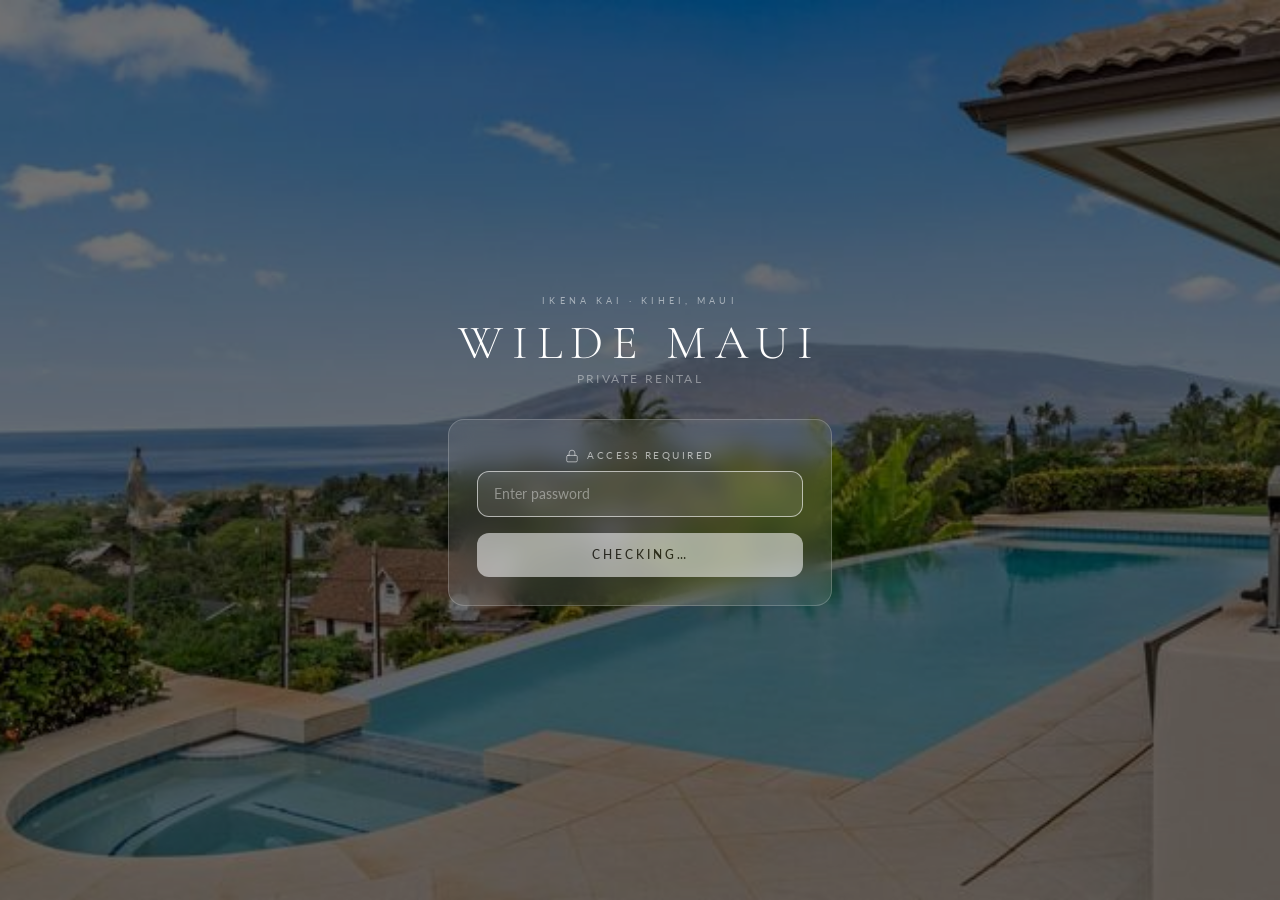
==== index.html @ 426bd67d "Secure Wilde Maui admin with Supabase Auth" ====
<!doctype html>
<html lang="en">

  <head>
    <meta charset="UTF-8" />
    <meta
      name="viewport"
      content="width=device-width, initial-scale=1.0, maximum-scale=1" />
    <title>Wilde Maui</title>    
    <link rel="preconnect" href="https://fonts.googleapis.com" />
    <link rel="preconnect" href="https://fonts.gstatic.com" crossorigin />
    <link href="https://fonts.googleapis.com/css2?family=Cormorant+Garamond:ital,wght@0,300;0,400;0,500;0,600;1,300;1,400;1,500&family=Lato:wght@300;400;500;700&display=swap" rel="stylesheet" />
    <meta name="description" content="Wilde Maui — Ikena Kai, your private tropical paradise above Wailea, Kihei, Maui. Infinity pool, ocean views, and unforgettable sunsets." />
    <meta property="og:title" content="Wilde Maui — Your Tropical Island Paradise" />
    <meta property="og:description" content="Private retreat above Wailea, Kihei, Maui. Infinity pool, panoramic ocean views, and spectacular sunsets over Lanai." />
    <meta name="theme-color" content="#2d6b6b" />
    <script type="module" crossorigin src="/assets/index-admin-auth-20261011.js"></script>
    <link rel="stylesheet" crossorigin href="/assets/index-sGUr-kiU.css">
  </head>

  <body>
    <script id="manus-runtime">window.__MANUS_HOST_DEV__ = false;
(function(){"use strict";var Mr={exports:{}},Kn={};/**
 * @license React
 * react-jsx-runtime.production.js
 *
 * Copyright (c) Meta Platforms, Inc. and affiliates.
 *
 * This source code is licensed under the MIT license found in the
 * LICENSE file in the root directory of this source tree.
 */var $c;function um(){if($c)return Kn;$c=1;var r=Symbol.for("react.transitional.element"),i=Symbol.for("react.fragment");function c(s,d,m){var x=null;if(m!==void 0&&(x=""+m),d.key!==void 0&&(x=""+d.key),"key"in d){m={};for(var R in d)R!=="key"&&(m[R]=d[R])}else m=d;return d=m.ref,{$$typeof:r,type:s,key:x,ref:d!==void 0?d:null,props:m}}return Kn.Fragment=i,Kn.jsx=c,Kn.jsxs=c,Kn}var Fc;function dm(){return Fc||(Fc=1,Mr.exports=um()),Mr.exports}var h=dm(),Ar={exports:{}},Pn={},Rr={exports:{}},Nr={};/**
 * @license React
 * scheduler.production.js
 *
 * Copyright (c) Meta Platforms, Inc. and affiliates.
 *
 * This source code is licensed under the MIT license found in the
 * LICENSE file in the root directory of this source tree.
 */var Ic;function fm(){return Ic||(Ic=1,function(r){function i(A,q){var B=A.length;A.push(q);t:for(;0<B;){var bt=B-1>>>1,p=A[bt];if(0<d(p,q))A[bt]=q,A[B]=p,B=bt;else break t}}function c(A){return A.length===0?null:A[0]}function s(A){if(A.length===0)return null;var q=A[0],B=A.pop();if(B!==q){A[0]=B;t:for(var bt=0,p=A.length,O=p>>>1;bt<O;){var X=2*(bt+1)-1,G=A[X],Z=X+1,st=A[Z];if(0>d(G,B))Z<p&&0>d(st,G)?(A[bt]=st,A[Z]=B,bt=Z):(A[bt]=G,A[X]=B,bt=X);else if(Z<p&&0>d(st,B))A[bt]=st,A[Z]=B,bt=Z;else break t}}return q}function d(A,q){var B=A.sortIndex-q.sortIndex;return B!==0?B:A.id-q.id}if(r.unstable_now=void 0,typeof performance=="object"&&typeof performance.now=="function"){var m=performance;r.unstable_now=function(){return m.now()}}else{var x=Date,R=x.now();r.unstable_now=function(){return x.now()-R}}var C=[],v=[],D=1,j=null,J=3,at=!1,$=!1,nt=!1,ct=!1,ht=typeof setTimeout=="function"?setTimeout:null,St=typeof clearTimeout=="function"?clearTimeout:null,_=typeof setImmediate<"u"?setImmediate:null;function Y(A){for(var q=c(v);q!==null;){if(q.callback===null)s(v);else if(q.startTime<=A)s(v),q.sortIndex=q.expirationTime,i(C,q);else break;q=c(v)}}function H(A){if(nt=!1,Y(A),!$)if(c(C)!==null)$=!0,it||(it=!0,Bt());else{var q=c(v);q!==null&&Mt(H,q.startTime-A)}}var it=!1,rt=-1,V=5,xt=-1;function Be(){return ct?!0:!(r.unstable_now()-xt<V)}function te(){if(ct=!1,it){var A=r.unstable_now();xt=A;var q=!0;try{t:{$=!1,nt&&(nt=!1,St(rt),rt=-1),at=!0;var B=J;try{e:{for(Y(A),j=c(C);j!==null&&!(j.expirationTime>A&&Be());){var bt=j.callback;if(typeof bt=="function"){j.callback=null,J=j.priorityLevel;var p=bt(j.expirationTime<=A);if(A=r.unstable_now(),typeof p=="function"){j.callback=p,Y(A),q=!0;break e}j===c(C)&&s(C),Y(A)}else s(C);j=c(C)}if(j!==null)q=!0;else{var O=c(v);O!==null&&Mt(H,O.startTime-A),q=!1}}break t}finally{j=null,J=B,at=!1}q=void 0}}finally{q?Bt():it=!1}}}var Bt;if(typeof _=="function")Bt=function(){_(te)};else if(typeof MessageChannel<"u"){var me=new MessageChannel,Se=me.port2;me.port1.onmessage=te,Bt=function(){Se.postMessage(null)}}else Bt=function(){ht(te,0)};function Mt(A,q){rt=ht(function(){A(r.unstable_now())},q)}r.unstable_IdlePriority=5,r.unstable_ImmediatePriority=1,r.unstable_LowPriority=4,r.unstable_NormalPriority=3,r.unstable_Profiling=null,r.unstable_UserBlockingPriority=2,r.unstable_cancelCallback=function(A){A.callback=null},r.unstable_forceFrameRate=function(A){0>A||125<A?console.error("forceFrameRate takes a positive int between 0 and 125, forcing frame rates higher than 125 fps is not supported"):V=0<A?Math.floor(1e3/A):5},r.unstable_getCurrentPriorityLevel=function(){return J},r.unstable_next=function(A){switch(J){case 1:case 2:case 3:var q=3;break;default:q=J}var B=J;J=q;try{return A()}finally{J=B}},r.unstable_requestPaint=function(){ct=!0},r.unstable_runWithPriority=function(A,q){switch(A){case 1:case 2:case 3:case 4:case 5:break;default:A=3}var B=J;J=A;try{return q()}finally{J=B}},r.unstable_scheduleCallback=function(A,q,B){var bt=r.unstable_now();switch(typeof B=="object"&&B!==null?(B=B.delay,B=typeof B=="number"&&0<B?bt+B:bt):B=bt,A){case 1:var p=-1;break;case 2:p=250;break;case 5:p=1073741823;break;case 4:p=1e4;break;default:p=5e3}return p=B+p,A={id:D++,callback:q,priorityLevel:A,startTime:B,expirationTime:p,sortIndex:-1},B>bt?(A.sortIndex=B,i(v,A),c(C)===null&&A===c(v)&&(nt?(St(rt),rt=-1):nt=!0,Mt(H,B-bt))):(A.sortIndex=p,i(C,A),$||at||($=!0,it||(it=!0,Bt()))),A},r.unstable_shouldYield=Be,r.unstable_wrapCallback=function(A){var q=J;return function(){var B=J;J=q;try{return A.apply(this,arguments)}finally{J=B}}}}(Nr)),Nr}var tu;function hm(){return tu||(tu=1,Rr.exports=fm()),Rr.exports}var zr={exports:{}},ut={};/**
 * @license React
 * react.production.js
 *
 * Copyright (c) Meta Platforms, Inc. and affiliates.
 *
 * This source code is licensed under the MIT license found in the
 * LICENSE file in the root directory of this source tree.
 */var eu;function mm(){if(eu)return ut;eu=1;var r=Symbol.for("react.transitional.element"),i=Symbol.for("react.portal"),c=Symbol.for("react.fragment"),s=Symbol.for("react.strict_mode"),d=Symbol.for("react.profiler"),m=Symbol.for("react.consumer"),x=Symbol.for("react.context"),R=Symbol.for("react.forward_ref"),C=Symbol.for("react.suspense"),v=Symbol.for("react.memo"),D=Symbol.for("react.lazy"),j=Symbol.iterator;function J(p){return p===null||typeof p!="object"?null:(p=j&&p[j]||p["@@iterator"],typeof p=="function"?p:null)}var at={isMounted:function(){return!1},enqueueForceUpdate:function(){},enqueueReplaceState:function(){},enqueueSetState:function(){}},$=Object.assign,nt={};function ct(p,O,X){this.props=p,this.context=O,this.refs=nt,this.updater=X||at}ct.prototype.isReactComponent={},ct.prototype.setState=function(p,O){if(typeof p!="object"&&typeof p!="function"&&p!=null)throw Error("takes an object of state variables to update or a function which returns an object of state variables.");this.updater.enqueueSetState(this,p,O,"setState")},ct.prototype.forceUpdate=function(p){this.updater.enqueueForceUpdate(this,p,"forceUpdate")};function ht(){}ht.prototype=ct.prototype;function St(p,O,X){this.props=p,this.context=O,this.refs=nt,this.updater=X||at}var _=St.prototype=new ht;_.constructor=St,$(_,ct.prototype),_.isPureReactComponent=!0;var Y=Array.isArray,H={H:null,A:null,T:null,S:null,V:null},it=Object.prototype.hasOwnProperty;function rt(p,O,X,G,Z,st){return X=st.ref,{$$typeof:r,type:p,key:O,ref:X!==void 0?X:null,props:st}}function V(p,O){return rt(p.type,O,void 0,void 0,void 0,p.props)}function xt(p){return typeof p=="object"&&p!==null&&p.$$typeof===r}function Be(p){var O={"=":"=0",":":"=2"};return"$"+p.replace(/[=:]/g,function(X){return O[X]})}var te=/\/+/g;function Bt(p,O){return typeof p=="object"&&p!==null&&p.key!=null?Be(""+p.key):O.toString(36)}function me(){}function Se(p){switch(p.status){case"fulfilled":return p.value;case"rejected":throw p.reason;default:switch(typeof p.status=="string"?p.then(me,me):(p.status="pending",p.then(function(O){p.status==="pending"&&(p.status="fulfilled",p.value=O)},function(O){p.status==="pending"&&(p.status="rejected",p.reason=O)})),p.status){case"fulfilled":return p.value;case"rejected":throw p.reason}}throw p}function Mt(p,O,X,G,Z){var st=typeof p;(st==="undefined"||st==="boolean")&&(p=null);var I=!1;if(p===null)I=!0;else switch(st){case"bigint":case"string":case"number":I=!0;break;case"object":switch(p.$$typeof){case r:case i:I=!0;break;case D:return I=p._init,Mt(I(p._payload),O,X,G,Z)}}if(I)return Z=Z(p),I=G===""?"."+Bt(p,0):G,Y(Z)?(X="",I!=null&&(X=I.replace(te,"$&/")+"/"),Mt(Z,O,X,"",function(Jt){return Jt})):Z!=null&&(xt(Z)&&(Z=V(Z,X+(Z.key==null||p&&p.key===Z.key?"":(""+Z.key).replace(te,"$&/")+"/")+I)),O.push(Z)),1;I=0;var gt=G===""?".":G+":";if(Y(p))for(var Tt=0;Tt<p.length;Tt++)G=p[Tt],st=gt+Bt(G,Tt),I+=Mt(G,O,X,st,Z);else if(Tt=J(p),typeof Tt=="function")for(p=Tt.call(p),Tt=0;!(G=p.next()).done;)G=G.value,st=gt+Bt(G,Tt++),I+=Mt(G,O,X,st,Z);else if(st==="object"){if(typeof p.then=="function")return Mt(Se(p),O,X,G,Z);throw O=String(p),Error("Objects are not valid as a React child (found: "+(O==="[object Object]"?"object with keys {"+Object.keys(p).join(", ")+"}":O)+"). If you meant to render a collection of children, use an array instead.")}return I}function A(p,O,X){if(p==null)return p;var G=[],Z=0;return Mt(p,G,"","",function(st){return O.call(X,st,Z++)}),G}function q(p){if(p._status===-1){var O=p._result;O=O(),O.then(function(X){(p._status===0||p._status===-1)&&(p._status=1,p._result=X)},function(X){(p._status===0||p._status===-1)&&(p._status=2,p._result=X)}),p._status===-1&&(p._status=0,p._result=O)}if(p._status===1)return p._result.default;throw p._result}var B=typeof reportError=="function"?reportError:function(p){if(typeof window=="object"&&typeof window.ErrorEvent=="function"){var O=new window.ErrorEvent("error",{bubbles:!0,cancelable:!0,message:typeof p=="object"&&p!==null&&typeof p.message=="string"?String(p.message):String(p),error:p});if(!window.dispatchEvent(O))return}else if(typeof process=="object"&&typeof process.emit=="function"){process.emit("uncaughtException",p);return}console.error(p)};function bt(){}return ut.Children={map:A,forEach:function(p,O,X){A(p,function(){O.apply(this,arguments)},X)},count:function(p){var O=0;return A(p,function(){O++}),O},toArray:function(p){return A(p,function(O){return O})||[]},only:function(p){if(!xt(p))throw Error("React.Children.only expected to receive a single React element child.");return p}},ut.Component=ct,ut.Fragment=c,ut.Profiler=d,ut.PureComponent=St,ut.StrictMode=s,ut.Suspense=C,ut.__CLIENT_INTERNALS_DO_NOT_USE_OR_WARN_USERS_THEY_CANNOT_UPGRADE=H,ut.__COMPILER_RUNTIME={__proto__:null,c:function(p){return H.H.useMemoCache(p)}},ut.cache=function(p){return function(){return p.apply(null,arguments)}},ut.cloneElement=function(p,O,X){if(p==null)throw Error("The argument must be a React element, but you passed "+p+".");var G=$({},p.props),Z=p.key,st=void 0;if(O!=null)for(I in O.ref!==void 0&&(st=void 0),O.key!==void 0&&(Z=""+O.key),O)!it.call(O,I)||I==="key"||I==="__self"||I==="__source"||I==="ref"&&O.ref===void 0||(G[I]=O[I]);var I=arguments.length-2;if(I===1)G.children=X;else if(1<I){for(var gt=Array(I),Tt=0;Tt<I;Tt++)gt[Tt]=arguments[Tt+2];G.children=gt}return rt(p.type,Z,void 0,void 0,st,G)},ut.createContext=function(p){return p={$$typeof:x,_currentValue:p,_currentValue2:p,_threadCount:0,Provider:null,Consumer:null},p.Provider=p,p.Consumer={$$typeof:m,_context:p},p},ut.createElement=function(p,O,X){var G,Z={},st=null;if(O!=null)for(G in O.key!==void 0&&(st=""+O.key),O)it.call(O,G)&&G!=="key"&&G!=="__self"&&G!=="__source"&&(Z[G]=O[G]);var I=arguments.length-2;if(I===1)Z.children=X;else if(1<I){for(var gt=Array(I),Tt=0;Tt<I;Tt++)gt[Tt]=arguments[Tt+2];Z.children=gt}if(p&&p.defaultProps)for(G in I=p.defaultProps,I)Z[G]===void 0&&(Z[G]=I[G]);return rt(p,st,void 0,void 0,null,Z)},ut.createRef=function(){return{current:null}},ut.forwardRef=function(p){return{$$typeof:R,render:p}},ut.isValidElement=xt,ut.lazy=function(p){return{$$typeof:D,_payload:{_status:-1,_result:p},_init:q}},ut.memo=function(p,O){return{$$typeof:v,type:p,compare:O===void 0?null:O}},ut.startTransition=function(p){var O=H.T,X={};H.T=X;try{var G=p(),Z=H.S;Z!==null&&Z(X,G),typeof G=="object"&&G!==null&&typeof G.then=="function"&&G.then(bt,B)}catch(st){B(st)}finally{H.T=O}},ut.unstable_useCacheRefresh=function(){return H.H.useCacheRefresh()},ut.use=function(p){return H.H.use(p)},ut.useActionState=function(p,O,X){return H.H.useActionState(p,O,X)},ut.useCallback=function(p,O){return H.H.useCallback(p,O)},ut.useContext=function(p){return H.H.useContext(p)},ut.useDebugValue=function(){},ut.useDeferredValue=function(p,O){return H.H.useDeferredValue(p,O)},ut.useEffect=function(p,O,X){var G=H.H;if(typeof X=="function")throw Error("useEffect CRUD overload is not enabled in this build of React.");return G.useEffect(p,O)},ut.useId=function(){return H.H.useId()},ut.useImperativeHandle=function(p,O,X){return H.H.useImperativeHandle(p,O,X)},ut.useInsertionEffect=function(p,O){return H.H.useInsertionEffect(p,O)},ut.useLayoutEffect=function(p,O){return H.H.useLayoutEffect(p,O)},ut.useMemo=function(p,O){return H.H.useMemo(p,O)},ut.useOptimistic=function(p,O){return H.H.useOptimistic(p,O)},ut.useReducer=function(p,O,X){return H.H.useReducer(p,O,X)},ut.useRef=function(p){return H.H.useRef(p)},ut.useState=function(p){return H.H.useState(p)},ut.useSyncExternalStore=function(p,O,X){return H.H.useSyncExternalStore(p,O,X)},ut.useTransition=function(){return H.H.useTransition()},ut.version="19.1.1",ut}var lu;function _r(){return lu||(lu=1,zr.exports=mm()),zr.exports}var kr={exports:{}},he={};/**
 * @license React
 * react-dom.production.js
 *
 * Copyright (c) Meta Platforms, Inc. and affiliates.
 *
 * This source code is licensed under the MIT license found in the
 * LICENSE file in the root directory of this source tree.
 */var au;function gm(){if(au)return he;au=1;var r=_r();function i(C){var v="https://react.dev/errors/"+C;if(1<arguments.length){v+="?args[]="+encodeURIComponent(arguments[1]);for(var D=2;D<arguments.length;D++)v+="&args[]="+encodeURIComponent(arguments[D])}return"Minified React error #"+C+"; visit "+v+" for the full message or use the non-minified dev environment for full errors and additional helpful warnings."}function c(){}var s={d:{f:c,r:function(){throw Error(i(522))},D:c,C:c,L:c,m:c,X:c,S:c,M:c},p:0,findDOMNode:null},d=Symbol.for("react.portal");function m(C,v,D){var j=3<arguments.length&&arguments[3]!==void 0?arguments[3]:null;return{$$typeof:d,key:j==null?null:""+j,children:C,containerInfo:v,implementation:D}}var x=r.__CLIENT_INTERNALS_DO_NOT_USE_OR_WARN_USERS_THEY_CANNOT_UPGRADE;function R(C,v){if(C==="font")return"";if(typeof v=="string")return v==="use-credentials"?v:""}return he.__DOM_INTERNALS_DO_NOT_USE_OR_WARN_USERS_THEY_CANNOT_UPGRADE=s,he.createPortal=function(C,v){var D=2<arguments.length&&arguments[2]!==void 0?arguments[2]:null;if(!v||v.nodeType!==1&&v.nodeType!==9&&v.nodeType!==11)throw Error(i(299));return m(C,v,null,D)},he.flushSync=function(C){var v=x.T,D=s.p;try{if(x.T=null,s.p=2,C)return C()}finally{x.T=v,s.p=D,s.d.f()}},he.preconnect=function(C,v){typeof C=="string"&&(v?(v=v.crossOrigin,v=typeof v=="string"?v==="use-credentials"?v:"":void 0):v=null,s.d.C(C,v))},he.prefetchDNS=function(C){typeof C=="string"&&s.d.D(C)},he.preinit=function(C,v){if(typeof C=="string"&&v&&typeof v.as=="string"){var D=v.as,j=R(D,v.crossOrigin),J=typeof v.integrity=="string"?v.integrity:void 0,at=typeof v.fetchPriority=="string"?v.fetchPriority:void 0;D==="style"?s.d.S(C,typeof v.precedence=="string"?v.precedence:void 0,{crossOrigin:j,integrity:J,fetchPriority:at}):D==="script"&&s.d.X(C,{crossOrigin:j,integrity:J,fetchPriority:at,nonce:typeof v.nonce=="string"?v.nonce:void 0})}},he.preinitModule=function(C,v){if(typeof C=="string")if(typeof v=="object"&&v!==null){if(v.as==null||v.as==="script"){var D=R(v.as,v.crossOrigin);s.d.M(C,{crossOrigin:D,integrity:typeof v.integrity=="string"?v.integrity:void 0,nonce:typeof v.nonce=="string"?v.nonce:void 0})}}else v==null&&s.d.M(C)},he.preload=function(C,v){if(typeof C=="string"&&typeof v=="object"&&v!==null&&typeof v.as=="string"){var D=v.as,j=R(D,v.crossOrigin);s.d.L(C,D,{crossOrigin:j,integrity:typeof v.integrity=="string"?v.integrity:void 0,nonce:typeof v.nonce=="string"?v.nonce:void 0,type:typeof v.type=="string"?v.type:void 0,fetchPriority:typeof v.fetchPriority=="string"?v.fetchPriority:void 0,referrerPolicy:typeof v.referrerPolicy=="string"?v.referrerPolicy:void 0,imageSrcSet:typeof v.imageSrcSet=="string"?v.imageSrcSet:void 0,imageSizes:typeof v.imageSizes=="string"?v.imageSizes:void 0,media:typeof v.media=="string"?v.media:void 0})}},he.preloadModule=function(C,v){if(typeof C=="string")if(v){var D=R(v.as,v.crossOrigin);s.d.m(C,{as:typeof v.as=="string"&&v.as!=="script"?v.as:void 0,crossOrigin:D,integrity:typeof v.integrity=="string"?v.integrity:void 0})}else s.d.m(C)},he.requestFormReset=function(C){s.d.r(C)},he.unstable_batchedUpdates=function(C,v){return C(v)},he.useFormState=function(C,v,D){return x.H.useFormState(C,v,D)},he.useFormStatus=function(){return x.H.useHostTransitionStatus()},he.version="19.1.1",he}var nu;function pm(){if(nu)return kr.exports;nu=1;function r(){if(!(typeof __REACT_DEVTOOLS_GLOBAL_HOOK__>"u"||typeof __REACT_DEVTOOLS_GLOBAL_HOOK__.checkDCE!="function"))try{__REACT_DEVTOOLS_GLOBAL_HOOK__.checkDCE(r)}catch(i){console.error(i)}}return r(),kr.exports=gm(),kr.exports}/**
 * @license React
 * react-dom-client.production.js
 *
 * Copyright (c) Meta Platforms, Inc. and affiliates.
 *
 * This source code is licensed under the MIT license found in the
 * LICENSE file in the root directory of this source tree.
 */var ou;function ym(){if(ou)return Pn;ou=1;var r=hm(),i=_r(),c=pm();function s(t){var e="https://react.dev/errors/"+t;if(1<arguments.length){e+="?args[]="+encodeURIComponent(arguments[1]);for(var l=2;l<arguments.length;l++)e+="&args[]="+encodeURIComponent(arguments[l])}return"Minified React error #"+t+"; visit "+e+" for the full message or use the non-minified dev environment for full errors and additional helpful warnings."}function d(t){return!(!t||t.nodeType!==1&&t.nodeType!==9&&t.nodeType!==11)}function m(t){var e=t,l=t;if(t.alternate)for(;e.return;)e=e.return;else{t=e;do e=t,(e.flags&4098)!==0&&(l=e.return),t=e.return;while(t)}return e.tag===3?l:null}function x(t){if(t.tag===13){var e=t.memoizedState;if(e===null&&(t=t.alternate,t!==null&&(e=t.memoizedState)),e!==null)return e.dehydrated}return null}function R(t){if(m(t)!==t)throw Error(s(188))}function C(t){var e=t.alternate;if(!e){if(e=m(t),e===null)throw Error(s(188));return e!==t?null:t}for(var l=t,a=e;;){var n=l.return;if(n===null)break;var o=n.alternate;if(o===null){if(a=n.return,a!==null){l=a;continue}break}if(n.child===o.child){for(o=n.child;o;){if(o===l)return R(n),t;if(o===a)return R(n),e;o=o.sibling}throw Error(s(188))}if(l.return!==a.return)l=n,a=o;else{for(var u=!1,f=n.child;f;){if(f===l){u=!0,l=n,a=o;break}if(f===a){u=!0,a=n,l=o;break}f=f.sibling}if(!u){for(f=o.child;f;){if(f===l){u=!0,l=o,a=n;break}if(f===a){u=!0,a=o,l=n;break}f=f.sibling}if(!u)throw Error(s(189))}}if(l.alternate!==a)throw Error(s(190))}if(l.tag!==3)throw Error(s(188));return l.stateNode.current===l?t:e}function v(t){var e=t.tag;if(e===5||e===26||e===27||e===6)return t;for(t=t.child;t!==null;){if(e=v(t),e!==null)return e;t=t.sibling}return null}var D=Object.assign,j=Symbol.for("react.element"),J=Symbol.for("react.transitional.element"),at=Symbol.for("react.portal"),$=Symbol.for("react.fragment"),nt=Symbol.for("react.strict_mode"),ct=Symbol.for("react.profiler"),ht=Symbol.for("react.provider"),St=Symbol.for("react.consumer"),_=Symbol.for("react.context"),Y=Symbol.for("react.forward_ref"),H=Symbol.for("react.suspense"),it=Symbol.for("react.suspense_list"),rt=Symbol.for("react.memo"),V=Symbol.for("react.lazy"),xt=Symbol.for("react.activity"),Be=Symbol.for("react.memo_cache_sentinel"),te=Symbol.iterator;function Bt(t){return t===null||typeof t!="object"?null:(t=te&&t[te]||t["@@iterator"],typeof t=="function"?t:null)}var me=Symbol.for("react.client.reference");function Se(t){if(t==null)return null;if(typeof t=="function")return t.$$typeof===me?null:t.displayName||t.name||null;if(typeof t=="string")return t;switch(t){case $:return"Fragment";case ct:return"Profiler";case nt:return"StrictMode";case H:return"Suspense";case it:return"SuspenseList";case xt:return"Activity"}if(typeof t=="object")switch(t.$$typeof){case at:return"Portal";case _:return(t.displayName||"Context")+".Provider";case St:return(t._context.displayName||"Context")+".Consumer";case Y:var e=t.render;return t=t.displayName,t||(t=e.displayName||e.name||"",t=t!==""?"ForwardRef("+t+")":"ForwardRef"),t;case rt:return e=t.displayName||null,e!==null?e:Se(t.type)||"Memo";case V:e=t._payload,t=t._init;try{return Se(t(e))}catch{}}return null}var Mt=Array.isArray,A=i.__CLIENT_INTERNALS_DO_NOT_USE_OR_WARN_USERS_THEY_CANNOT_UPGRADE,q=c.__DOM_INTERNALS_DO_NOT_USE_OR_WARN_USERS_THEY_CANNOT_UPGRADE,B={pending:!1,data:null,method:null,action:null},bt=[],p=-1;function O(t){return{current:t}}function X(t){0>p||(t.current=bt[p],bt[p]=null,p--)}function G(t,e){p++,bt[p]=t.current,t.current=e}var Z=O(null),st=O(null),I=O(null),gt=O(null);function Tt(t,e){switch(G(I,e),G(st,t),G(Z,null),e.nodeType){case 9:case 11:t=(t=e.documentElement)&&(t=t.namespaceURI)?Hh(t):0;break;default:if(t=e.tagName,e=e.namespaceURI)e=Hh(e),t=Uh(e,t);else switch(t){case"svg":t=1;break;case"math":t=2;break;default:t=0}}X(Z),G(Z,t)}function Jt(){X(Z),X(st),X(I)}function Ke(t){t.memoizedState!==null&&G(gt,t);var e=Z.current,l=Uh(e,t.type);e!==l&&(G(st,t),G(Z,l))}function Ce(t){st.current===t&&(X(Z),X(st)),gt.current===t&&(X(gt),Wo._currentValue=B)}var Pe=Object.prototype.hasOwnProperty,yl=r.unstable_scheduleCallback,sn=r.unstable_cancelCallback,Ca=r.unstable_shouldYield,ri=r.unstable_requestPaint,ge=r.unstable_now,si=r.unstable_getCurrentPriorityLevel,Ul=r.unstable_ImmediatePriority,Fn=r.unstable_UserBlockingPriority,nl=r.unstable_NormalPriority,ci=r.unstable_LowPriority,Gl=r.unstable_IdlePriority,ui=r.log,Ea=r.unstable_setDisableYieldValue,ql=null,Wt=null;function Je(t){if(typeof ui=="function"&&Ea(t),Wt&&typeof Wt.setStrictMode=="function")try{Wt.setStrictMode(ql,t)}catch{}}var $t=Math.clz32?Math.clz32:fi,di=Math.log,Ta=Math.LN2;function fi(t){return t>>>=0,t===0?32:31-(di(t)/Ta|0)|0}var L=256,cn=4194304;function vl(t){var e=t&42;if(e!==0)return e;switch(t&-t){case 1:return 1;case 2:return 2;case 4:return 4;case 8:return 8;case 16:return 16;case 32:return 32;case 64:return 64;case 128:return 128;case 256:case 512:case 1024:case 2048:case 4096:case 8192:case 16384:case 32768:case 65536:case 131072:case 262144:case 524288:case 1048576:case 2097152:return t&4194048;case 4194304:case 8388608:case 16777216:case 33554432:return t&62914560;case 67108864:return 67108864;case 134217728:return 134217728;case 268435456:return 268435456;case 536870912:return 536870912;case 1073741824:return 0;default:return t}}function un(t,e,l){var a=t.pendingLanes;if(a===0)return 0;var n=0,o=t.suspendedLanes,u=t.pingedLanes;t=t.warmLanes;var f=a&134217727;return f!==0?(a=f&~o,a!==0?n=vl(a):(u&=f,u!==0?n=vl(u):l||(l=f&~t,l!==0&&(n=vl(l))))):(f=a&~o,f!==0?n=vl(f):u!==0?n=vl(u):l||(l=a&~t,l!==0&&(n=vl(l)))),n===0?0:e!==0&&e!==n&&(e&o)===0&&(o=n&-n,l=e&-e,o>=l||o===32&&(l&4194048)!==0)?e:n}function Dt(t,e){return(t.pendingLanes&~(t.suspendedLanes&~t.pingedLanes)&e)===0}function In(t,e){switch(t){case 1:case 2:case 4:case 8:case 64:return e+250;case 16:case 32:case 128:case 256:case 512:case 1024:case 2048:case 4096:case 8192:case 16384:case 32768:case 65536:case 131072:case 262144:case 524288:case 1048576:case 2097152:return e+5e3;case 4194304:case 8388608:case 16777216:case 33554432:return-1;case 67108864:case 134217728:case 268435456:case 536870912:case 1073741824:return-1;default:return-1}}function to(){var t=L;return L<<=1,(L&4194048)===0&&(L=256),t}function hi(){var t=cn;return cn<<=1,(cn&62914560)===0&&(cn=4194304),t}function eo(t){for(var e=[],l=0;31>l;l++)e.push(t);return e}function Da(t,e){t.pendingLanes|=e,e!==268435456&&(t.suspendedLanes=0,t.pingedLanes=0,t.warmLanes=0)}function Ir(t,e,l,a,n,o){var u=t.pendingLanes;t.pendingLanes=l,t.suspendedLanes=0,t.pingedLanes=0,t.warmLanes=0,t.expiredLanes&=l,t.entangledLanes&=l,t.errorRecoveryDisabledLanes&=l,t.shellSuspendCounter=0;var f=t.entanglements,g=t.expirationTimes,S=t.hiddenUpdates;for(l=u&~l;0<l;){var N=31-$t(l),k=1<<N;f[N]=0,g[N]=-1;var E=S[N];if(E!==null)for(S[N]=null,N=0;N<E.length;N++){var T=E[N];T!==null&&(T.lane&=-536870913)}l&=~k}a!==0&&mi(t,a,0),o!==0&&n===0&&t.tag!==0&&(t.suspendedLanes|=o&~(u&~e))}function mi(t,e,l){t.pendingLanes|=e,t.suspendedLanes&=~e;var a=31-$t(e);t.entangledLanes|=e,t.entanglements[a]=t.entanglements[a]|1073741824|l&4194090}function gi(t,e){var l=t.entangledLanes|=e;for(t=t.entanglements;l;){var a=31-$t(l),n=1<<a;n&e|t[a]&e&&(t[a]|=e),l&=~n}}function lo(t){switch(t){case 2:t=1;break;case 8:t=4;break;case 32:t=16;break;case 256:case 512:case 1024:case 2048:case 4096:case 8192:case 16384:case 32768:case 65536:case 131072:case 262144:case 524288:case 1048576:case 2097152:case 4194304:case 8388608:case 16777216:case 33554432:t=128;break;case 268435456:t=134217728;break;default:t=0}return t}function ao(t){return t&=-t,2<t?8<t?(t&134217727)!==0?32:268435456:8:2}function pi(){var t=q.p;return t!==0?t:(t=window.event,t===void 0?32:nm(t.type))}function ts(t,e){var l=q.p;try{return q.p=t,e()}finally{q.p=l}}var ol=Math.random().toString(36).slice(2),ee="__reactFiber$"+ol,pe="__reactProps$"+ol,Yl="__reactContainer$"+ol,no="__reactEvents$"+ol,es="__reactListeners$"+ol,ls="__reactHandles$"+ol,yi="__reactResources$"+ol,Ma="__reactMarker$"+ol;function oo(t){delete t[ee],delete t[pe],delete t[no],delete t[es],delete t[ls]}function Vl(t){var e=t[ee];if(e)return e;for(var l=t.parentNode;l;){if(e=l[Yl]||l[ee]){if(l=e.alternate,e.child!==null||l!==null&&l.child!==null)for(t=Vh(t);t!==null;){if(l=t[ee])return l;t=Vh(t)}return e}t=l,l=t.parentNode}return null}function Xl(t){if(t=t[ee]||t[Yl]){var e=t.tag;if(e===5||e===6||e===13||e===26||e===27||e===3)return t}return null}function Aa(t){var e=t.tag;if(e===5||e===26||e===27||e===6)return t.stateNode;throw Error(s(33))}function Zl(t){var e=t[yi];return e||(e=t[yi]={hoistableStyles:new Map,hoistableScripts:new Map}),e}function Vt(t){t[Ma]=!0}var vi=new Set,bi={};function bl(t,e){We(t,e),We(t+"Capture",e)}function We(t,e){for(bi[t]=e,t=0;t<e.length;t++)vi.add(e[t])}var as=RegExp("^[:A-Z_a-z\\u00C0-\\u00D6\\u00D8-\\u00F6\\u00F8-\\u02FF\\u0370-\\u037D\\u037F-\\u1FFF\\u200C-\\u200D\\u2070-\\u218F\\u2C00-\\u2FEF\\u3001-\\uD7FF\\uF900-\\uFDCF\\uFDF0-\\uFFFD][:A-Z_a-z\\u00C0-\\u00D6\\u00D8-\\u00F6\\u00F8-\\u02FF\\u0370-\\u037D\\u037F-\\u1FFF\\u200C-\\u200D\\u2070-\\u218F\\u2C00-\\u2FEF\\u3001-\\uD7FF\\uF900-\\uFDCF\\uFDF0-\\uFFFD\\-.0-9\\u00B7\\u0300-\\u036F\\u203F-\\u2040]*$"),xi={},wi={};function Ra(t){return Pe.call(wi,t)?!0:Pe.call(xi,t)?!1:as.test(t)?wi[t]=!0:(xi[t]=!0,!1)}function M(t,e,l){if(Ra(e))if(l===null)t.removeAttribute(e);else{switch(typeof l){case"undefined":case"function":case"symbol":t.removeAttribute(e);return;case"boolean":var a=e.toLowerCase().slice(0,5);if(a!=="data-"&&a!=="aria-"){t.removeAttribute(e);return}}t.setAttribute(e,""+l)}}function tt(t,e,l){if(l===null)t.removeAttribute(e);else{switch(typeof l){case"undefined":case"function":case"symbol":case"boolean":t.removeAttribute(e);return}t.setAttribute(e,""+l)}}function Ot(t,e,l,a){if(a===null)t.removeAttribute(l);else{switch(typeof a){case"undefined":case"function":case"symbol":case"boolean":t.removeAttribute(l);return}t.setAttributeNS(e,l,""+a)}}var le,Ee;function ae(t){if(le===void 0)try{throw Error()}catch(l){var e=l.stack.trim().match(/\n( *(at )?)/);le=e&&e[1]||"",Ee=-1<l.stack.indexOf(`
    at`)?" (<anonymous>)":-1<l.stack.indexOf("@")?"@unknown:0:0":""}return`
`+le+t+Ee}var Le=!1;function He(t,e){if(!t||Le)return"";Le=!0;var l=Error.prepareStackTrace;Error.prepareStackTrace=void 0;try{var a={DetermineComponentFrameRoot:function(){try{if(e){var k=function(){throw Error()};if(Object.defineProperty(k.prototype,"props",{set:function(){throw Error()}}),typeof Reflect=="object"&&Reflect.construct){try{Reflect.construct(k,[])}catch(T){var E=T}Reflect.construct(t,[],k)}else{try{k.call()}catch(T){E=T}t.call(k.prototype)}}else{try{throw Error()}catch(T){E=T}(k=t())&&typeof k.catch=="function"&&k.catch(function(){})}}catch(T){if(T&&E&&typeof T.stack=="string")return[T.stack,E.stack]}return[null,null]}};a.DetermineComponentFrameRoot.displayName="DetermineComponentFrameRoot";var n=Object.getOwnPropertyDescriptor(a.DetermineComponentFrameRoot,"name");n&&n.configurable&&Object.defineProperty(a.DetermineComponentFrameRoot,"name",{value:"DetermineComponentFrameRoot"});var o=a.DetermineComponentFrameRoot(),u=o[0],f=o[1];if(u&&f){var g=u.split(`
`),S=f.split(`
`);for(n=a=0;a<g.length&&!g[a].includes("DetermineComponentFrameRoot");)a++;for(;n<S.length&&!S[n].includes("DetermineComponentFrameRoot");)n++;if(a===g.length||n===S.length)for(a=g.length-1,n=S.length-1;1<=a&&0<=n&&g[a]!==S[n];)n--;for(;1<=a&&0<=n;a--,n--)if(g[a]!==S[n]){if(a!==1||n!==1)do if(a--,n--,0>n||g[a]!==S[n]){var N=`
`+g[a].replace(" at new "," at ");return t.displayName&&N.includes("<anonymous>")&&(N=N.replace("<anonymous>",t.displayName)),N}while(1<=a&&0<=n);break}}}finally{Le=!1,Error.prepareStackTrace=l}return(l=t?t.displayName||t.name:"")?ae(l):""}function Ql(t){switch(t.tag){case 26:case 27:case 5:return ae(t.type);case 16:return ae("Lazy");case 13:return ae("Suspense");case 19:return ae("SuspenseList");case 0:case 15:return He(t.type,!1);case 11:return He(t.type.render,!1);case 1:return He(t.type,!0);case 31:return ae("Activity");default:return""}}function xl(t){try{var e="";do e+=Ql(t),t=t.return;while(t);return e}catch(l){return`
Error generating stack: `+l.message+`
`+l.stack}}function Xt(t){switch(typeof t){case"bigint":case"boolean":case"number":case"string":case"undefined":return t;case"object":return t;default:return""}}function il(t){var e=t.type;return(t=t.nodeName)&&t.toLowerCase()==="input"&&(e==="checkbox"||e==="radio")}function ve(t){var e=il(t)?"checked":"value",l=Object.getOwnPropertyDescriptor(t.constructor.prototype,e),a=""+t[e];if(!t.hasOwnProperty(e)&&typeof l<"u"&&typeof l.get=="function"&&typeof l.set=="function"){var n=l.get,o=l.set;return Object.defineProperty(t,e,{configurable:!0,get:function(){return n.call(this)},set:function(u){a=""+u,o.call(this,u)}}),Object.defineProperty(t,e,{enumerable:l.enumerable}),{getValue:function(){return a},setValue:function(u){a=""+u},stopTracking:function(){t._valueTracker=null,delete t[e]}}}}function re(t){t._valueTracker||(t._valueTracker=ve(t))}function rl(t){if(!t)return!1;var e=t._valueTracker;if(!e)return!0;var l=e.getValue(),a="";return t&&(a=il(t)?t.checked?"true":"false":t.value),t=a,t!==l?(e.setValue(t),!0):!1}function wl(t){if(t=t||(typeof document<"u"?document:void 0),typeof t>"u")return null;try{return t.activeElement||t.body}catch{return t.body}}var dn=/[\n"\\]/g;function se(t){return t.replace(dn,function(e){return"\\"+e.charCodeAt(0).toString(16)+" "})}function Kl(t,e,l,a,n,o,u,f){t.name="",u!=null&&typeof u!="function"&&typeof u!="symbol"&&typeof u!="boolean"?t.type=u:t.removeAttribute("type"),e!=null?u==="number"?(e===0&&t.value===""||t.value!=e)&&(t.value=""+Xt(e)):t.value!==""+Xt(e)&&(t.value=""+Xt(e)):u!=="submit"&&u!=="reset"||t.removeAttribute("value"),e!=null?Pl(t,u,Xt(e)):l!=null?Pl(t,u,Xt(l)):a!=null&&t.removeAttribute("value"),n==null&&o!=null&&(t.defaultChecked=!!o),n!=null&&(t.checked=n&&typeof n!="function"&&typeof n!="symbol"),f!=null&&typeof f!="function"&&typeof f!="symbol"&&typeof f!="boolean"?t.name=""+Xt(f):t.removeAttribute("name")}function Na(t,e,l,a,n,o,u,f){if(o!=null&&typeof o!="function"&&typeof o!="symbol"&&typeof o!="boolean"&&(t.type=o),e!=null||l!=null){if(!(o!=="submit"&&o!=="reset"||e!=null))return;l=l!=null?""+Xt(l):"",e=e!=null?""+Xt(e):l,f||e===t.value||(t.value=e),t.defaultValue=e}a=a??n,a=typeof a!="function"&&typeof a!="symbol"&&!!a,t.checked=f?t.checked:!!a,t.defaultChecked=!!a,u!=null&&typeof u!="function"&&typeof u!="symbol"&&typeof u!="boolean"&&(t.name=u)}function Pl(t,e,l){e==="number"&&wl(t.ownerDocument)===t||t.defaultValue===""+l||(t.defaultValue=""+l)}function $e(t,e,l,a){if(t=t.options,e){e={};for(var n=0;n<l.length;n++)e["$"+l[n]]=!0;for(l=0;l<t.length;l++)n=e.hasOwnProperty("$"+t[l].value),t[l].selected!==n&&(t[l].selected=n),n&&a&&(t[l].defaultSelected=!0)}else{for(l=""+Xt(l),e=null,n=0;n<t.length;n++){if(t[n].value===l){t[n].selected=!0,a&&(t[n].defaultSelected=!0);return}e!==null||t[n].disabled||(e=t[n])}e!==null&&(e.selected=!0)}}function za(t,e,l){if(e!=null&&(e=""+Xt(e),e!==t.value&&(t.value=e),l==null)){t.defaultValue!==e&&(t.defaultValue=e);return}t.defaultValue=l!=null?""+Xt(l):""}function _a(t,e,l,a){if(e==null){if(a!=null){if(l!=null)throw Error(s(92));if(Mt(a)){if(1<a.length)throw Error(s(93));a=a[0]}l=a}l==null&&(l=""),e=l}l=Xt(e),t.defaultValue=l,a=t.textContent,a===l&&a!==""&&a!==null&&(t.value=a)}function Fe(t,e){if(e){var l=t.firstChild;if(l&&l===t.lastChild&&l.nodeType===3){l.nodeValue=e;return}}t.textContent=e}var fn=new Set("animationIterationCount aspectRatio borderImageOutset borderImageSlice borderImageWidth boxFlex boxFlexGroup boxOrdinalGroup columnCount columns flex flexGrow flexPositive flexShrink flexNegative flexOrder gridArea gridRow gridRowEnd gridRowSpan gridRowStart gridColumn gridColumnEnd gridColumnSpan gridColumnStart fontWeight lineClamp lineHeight opacity order orphans scale tabSize widows zIndex zoom fillOpacity floodOpacity stopOpacity strokeDasharray strokeDashoffset strokeMiterlimit strokeOpacity strokeWidth MozAnimationIterationCount MozBoxFlex MozBoxFlexGroup MozLineClamp msAnimationIterationCount msFlex msZoom msFlexGrow msFlexNegative msFlexOrder msFlexPositive msFlexShrink msGridColumn msGridColumnSpan msGridRow msGridRowSpan WebkitAnimationIterationCount WebkitBoxFlex WebKitBoxFlexGroup WebkitBoxOrdinalGroup WebkitColumnCount WebkitColumns WebkitFlex WebkitFlexGrow WebkitFlexPositive WebkitFlexShrink WebkitLineClamp".split(" "));function ka(t,e,l){var a=e.indexOf("--")===0;l==null||typeof l=="boolean"||l===""?a?t.setProperty(e,""):e==="float"?t.cssFloat="":t[e]="":a?t.setProperty(e,l):typeof l!="number"||l===0||fn.has(e)?e==="float"?t.cssFloat=l:t[e]=(""+l).trim():t[e]=l+"px"}function Oa(t,e,l){if(e!=null&&typeof e!="object")throw Error(s(62));if(t=t.style,l!=null){for(var a in l)!l.hasOwnProperty(a)||e!=null&&e.hasOwnProperty(a)||(a.indexOf("--")===0?t.setProperty(a,""):a==="float"?t.cssFloat="":t[a]="");for(var n in e)a=e[n],e.hasOwnProperty(n)&&l[n]!==a&&ka(t,n,a)}else for(var o in e)e.hasOwnProperty(o)&&ka(t,o,e[o])}function ja(t){if(t.indexOf("-")===-1)return!1;switch(t){case"annotation-xml":case"color-profile":case"font-face":case"font-face-src":case"font-face-uri":case"font-face-format":case"font-face-name":case"missing-glyph":return!1;default:return!0}}var Si=new Map([["acceptCharset","accept-charset"],["htmlFor","for"],["httpEquiv","http-equiv"],["crossOrigin","crossorigin"],["accentHeight","accent-height"],["alignmentBaseline","alignment-baseline"],["arabicForm","arabic-form"],["baselineShift","baseline-shift"],["capHeight","cap-height"],["clipPath","clip-path"],["clipRule","clip-rule"],["colorInterpolation","color-interpolation"],["colorInterpolationFilters","color-interpolation-filters"],["colorProfile","color-profile"],["colorRendering","color-rendering"],["dominantBaseline","dominant-baseline"],["enableBackground","enable-background"],["fillOpacity","fill-opacity"],["fillRule","fill-rule"],["floodColor","flood-color"],["floodOpacity","flood-opacity"],["fontFamily","font-family"],["fontSize","font-size"],["fontSizeAdjust","font-size-adjust"],["fontStretch","font-stretch"],["fontStyle","font-style"],["fontVariant","font-variant"],["fontWeight","font-weight"],["glyphName","glyph-name"],["glyphOrientationHorizontal","glyph-orientation-horizontal"],["glyphOrientationVertical","glyph-orientation-vertical"],["horizAdvX","horiz-adv-x"],["horizOriginX","horiz-origin-x"],["imageRendering","image-rendering"],["letterSpacing","letter-spacing"],["lightingColor","lighting-color"],["markerEnd","marker-end"],["markerMid","marker-mid"],["markerStart","marker-start"],["overlinePosition","overline-position"],["overlineThickness","overline-thickness"],["paintOrder","paint-order"],["panose-1","panose-1"],["pointerEvents","pointer-events"],["renderingIntent","rendering-intent"],["shapeRendering","shape-rendering"],["stopColor","stop-color"],["stopOpacity","stop-opacity"],["strikethroughPosition","strikethrough-position"],["strikethroughThickness","strikethrough-thickness"],["strokeDasharray","stroke-dasharray"],["strokeDashoffset","stroke-dashoffset"],["strokeLinecap","stroke-linecap"],["strokeLinejoin","stroke-linejoin"],["strokeMiterlimit","stroke-miterlimit"],["strokeOpacity","stroke-opacity"],["strokeWidth","stroke-width"],["textAnchor","text-anchor"],["textDecoration","text-decoration"],["textRendering","text-rendering"],["transformOrigin","transform-origin"],["underlinePosition","underline-position"],["underlineThickness","underline-thickness"],["unicodeBidi","unicode-bidi"],["unicodeRange","unicode-range"],["unitsPerEm","units-per-em"],["vAlphabetic","v-alphabetic"],["vHanging","v-hanging"],["vIdeographic","v-ideographic"],["vMathematical","v-mathematical"],["vectorEffect","vector-effect"],["vertAdvY","vert-adv-y"],["vertOriginX","vert-origin-x"],["vertOriginY","vert-origin-y"],["wordSpacing","word-spacing"],["writingMode","writing-mode"],["xmlnsXlink","xmlns:xlink"],["xHeight","x-height"]]),Ci=/^[\u0000-\u001F ]*j[\r\n\t]*a[\r\n\t]*v[\r\n\t]*a[\r\n\t]*s[\r\n\t]*c[\r\n\t]*r[\r\n\t]*i[\r\n\t]*p[\r\n\t]*t[\r\n\t]*:/i;function Ba(t){return Ci.test(""+t)?"javascript:throw new Error('React has blocked a javascript: URL as a security precaution.')":t}var hn=null;function mn(t){return t=t.target||t.srcElement||window,t.correspondingUseElement&&(t=t.correspondingUseElement),t.nodeType===3?t.parentNode:t}var Sl=null,Cl=null;function io(t){var e=Xl(t);if(e&&(t=e.stateNode)){var l=t[pe]||null;t:switch(t=e.stateNode,e.type){case"input":if(Kl(t,l.value,l.defaultValue,l.defaultValue,l.checked,l.defaultChecked,l.type,l.name),e=l.name,l.type==="radio"&&e!=null){for(l=t;l.parentNode;)l=l.parentNode;for(l=l.querySelectorAll('input[name="'+se(""+e)+'"][type="radio"]'),e=0;e<l.length;e++){var a=l[e];if(a!==t&&a.form===t.form){var n=a[pe]||null;if(!n)throw Error(s(90));Kl(a,n.value,n.defaultValue,n.defaultValue,n.checked,n.defaultChecked,n.type,n.name)}}for(e=0;e<l.length;e++)a=l[e],a.form===t.form&&rl(a)}break t;case"textarea":za(t,l.value,l.defaultValue);break t;case"select":e=l.value,e!=null&&$e(t,!!l.multiple,e,!1)}}}var gn=!1;function ro(t,e,l){if(gn)return t(e,l);gn=!0;try{var a=t(e);return a}finally{if(gn=!1,(Sl!==null||Cl!==null)&&(ir(),Sl&&(e=Sl,t=Cl,Cl=Sl=null,io(e),t)))for(e=0;e<t.length;e++)io(t[e])}}function Jl(t,e){var l=t.stateNode;if(l===null)return null;var a=l[pe]||null;if(a===null)return null;l=a[e];t:switch(e){case"onClick":case"onClickCapture":case"onDoubleClick":case"onDoubleClickCapture":case"onMouseDown":case"onMouseDownCapture":case"onMouseMove":case"onMouseMoveCapture":case"onMouseUp":case"onMouseUpCapture":case"onMouseEnter":(a=!a.disabled)||(t=t.type,a=!(t==="button"||t==="input"||t==="select"||t==="textarea")),t=!a;break t;default:t=!1}if(t)return null;if(l&&typeof l!="function")throw Error(s(231,e,typeof l));return l}var Ue=!(typeof window>"u"||typeof window.document>"u"||typeof window.document.createElement>"u"),pn=!1;if(Ue)try{var Wl={};Object.defineProperty(Wl,"passive",{get:function(){pn=!0}}),window.addEventListener("test",Wl,Wl),window.removeEventListener("test",Wl,Wl)}catch{pn=!1}var Ie=null,yn=null,La=null;function so(){if(La)return La;var t,e=yn,l=e.length,a,n="value"in Ie?Ie.value:Ie.textContent,o=n.length;for(t=0;t<l&&e[t]===n[t];t++);var u=l-t;for(a=1;a<=u&&e[l-a]===n[o-a];a++);return La=n.slice(t,1<a?1-a:void 0)}function Ha(t){var e=t.keyCode;return"charCode"in t?(t=t.charCode,t===0&&e===13&&(t=13)):t=e,t===10&&(t=13),32<=t||t===13?t:0}function Ua(){return!0}function co(){return!1}function ce(t){function e(l,a,n,o,u){this._reactName=l,this._targetInst=n,this.type=a,this.nativeEvent=o,this.target=u,this.currentTarget=null;for(var f in t)t.hasOwnProperty(f)&&(l=t[f],this[f]=l?l(o):o[f]);return this.isDefaultPrevented=(o.defaultPrevented!=null?o.defaultPrevented:o.returnValue===!1)?Ua:co,this.isPropagationStopped=co,this}return D(e.prototype,{preventDefault:function(){this.defaultPrevented=!0;var l=this.nativeEvent;l&&(l.preventDefault?l.preventDefault():typeof l.returnValue!="unknown"&&(l.returnValue=!1),this.isDefaultPrevented=Ua)},stopPropagation:function(){var l=this.nativeEvent;l&&(l.stopPropagation?l.stopPropagation():typeof l.cancelBubble!="unknown"&&(l.cancelBubble=!0),this.isPropagationStopped=Ua)},persist:function(){},isPersistent:Ua}),e}var sl={eventPhase:0,bubbles:0,cancelable:0,timeStamp:function(t){return t.timeStamp||Date.now()},defaultPrevented:0,isTrusted:0},Ga=ce(sl),$l=D({},sl,{view:0,detail:0}),Ei=ce($l),Ti,uo,fo,Di=D({},$l,{screenX:0,screenY:0,clientX:0,clientY:0,pageX:0,pageY:0,ctrlKey:0,shiftKey:0,altKey:0,metaKey:0,getModifierState:os,button:0,buttons:0,relatedTarget:function(t){return t.relatedTarget===void 0?t.fromElement===t.srcElement?t.toElement:t.fromElement:t.relatedTarget},movementX:function(t){return"movementX"in t?t.movementX:(t!==fo&&(fo&&t.type==="mousemove"?(Ti=t.screenX-fo.screenX,uo=t.screenY-fo.screenY):uo=Ti=0,fo=t),Ti)},movementY:function(t){return"movementY"in t?t.movementY:uo}}),Vu=ce(Di),D0=D({},Di,{dataTransfer:0}),M0=ce(D0),A0=D({},$l,{relatedTarget:0}),ns=ce(A0),R0=D({},sl,{animationName:0,elapsedTime:0,pseudoElement:0}),N0=ce(R0),z0=D({},sl,{clipboardData:function(t){return"clipboardData"in t?t.clipboardData:window.clipboardData}}),_0=ce(z0),k0=D({},sl,{data:0}),Xu=ce(k0),O0={Esc:"Escape",Spacebar:" ",Left:"ArrowLeft",Up:"ArrowUp",Right:"ArrowRight",Down:"ArrowDown",Del:"Delete",Win:"OS",Menu:"ContextMenu",Apps:"ContextMenu",Scroll:"ScrollLock",MozPrintableKey:"Unidentified"},j0={8:"Backspace",9:"Tab",12:"Clear",13:"Enter",16:"Shift",17:"Control",18:"Alt",19:"Pause",20:"CapsLock",27:"Escape",32:" ",33:"PageUp",34:"PageDown",35:"End",36:"Home",37:"ArrowLeft",38:"ArrowUp",39:"ArrowRight",40:"ArrowDown",45:"Insert",46:"Delete",112:"F1",113:"F2",114:"F3",115:"F4",116:"F5",117:"F6",118:"F7",119:"F8",120:"F9",121:"F10",122:"F11",123:"F12",144:"NumLock",145:"ScrollLock",224:"Meta"},B0={Alt:"altKey",Control:"ctrlKey",Meta:"metaKey",Shift:"shiftKey"};function L0(t){var e=this.nativeEvent;return e.getModifierState?e.getModifierState(t):(t=B0[t])?!!e[t]:!1}function os(){return L0}var H0=D({},$l,{key:function(t){if(t.key){var e=O0[t.key]||t.key;if(e!=="Unidentified")return e}return t.type==="keypress"?(t=Ha(t),t===13?"Enter":String.fromCharCode(t)):t.type==="keydown"||t.type==="keyup"?j0[t.keyCode]||"Unidentified":""},code:0,location:0,ctrlKey:0,shiftKey:0,altKey:0,metaKey:0,repeat:0,locale:0,getModifierState:os,charCode:function(t){return t.type==="keypress"?Ha(t):0},keyCode:function(t){return t.type==="keydown"||t.type==="keyup"?t.keyCode:0},which:function(t){return t.type==="keypress"?Ha(t):t.type==="keydown"||t.type==="keyup"?t.keyCode:0}}),U0=ce(H0),G0=D({},Di,{pointerId:0,width:0,height:0,pressure:0,tangentialPressure:0,tiltX:0,tiltY:0,twist:0,pointerType:0,isPrimary:0}),Zu=ce(G0),q0=D({},$l,{touches:0,targetTouches:0,changedTouches:0,altKey:0,metaKey:0,ctrlKey:0,shiftKey:0,getModifierState:os}),Y0=ce(q0),V0=D({},sl,{propertyName:0,elapsedTime:0,pseudoElement:0}),X0=ce(V0),Z0=D({},Di,{deltaX:function(t){return"deltaX"in t?t.deltaX:"wheelDeltaX"in t?-t.wheelDeltaX:0},deltaY:function(t){return"deltaY"in t?t.deltaY:"wheelDeltaY"in t?-t.wheelDeltaY:"wheelDelta"in t?-t.wheelDelta:0},deltaZ:0,deltaMode:0}),Q0=ce(Z0),K0=D({},sl,{newState:0,oldState:0}),P0=ce(K0),J0=[9,13,27,32],is=Ue&&"CompositionEvent"in window,ho=null;Ue&&"documentMode"in document&&(ho=document.documentMode);var W0=Ue&&"TextEvent"in window&&!ho,Qu=Ue&&(!is||ho&&8<ho&&11>=ho),Ku=" ",Pu=!1;function Ju(t,e){switch(t){case"keyup":return J0.indexOf(e.keyCode)!==-1;case"keydown":return e.keyCode!==229;case"keypress":case"mousedown":case"focusout":return!0;default:return!1}}function Wu(t){return t=t.detail,typeof t=="object"&&"data"in t?t.data:null}var vn=!1;function $0(t,e){switch(t){case"compositionend":return Wu(e);case"keypress":return e.which!==32?null:(Pu=!0,Ku);case"textInput":return t=e.data,t===Ku&&Pu?null:t;default:return null}}function F0(t,e){if(vn)return t==="compositionend"||!is&&Ju(t,e)?(t=so(),La=yn=Ie=null,vn=!1,t):null;switch(t){case"paste":return null;case"keypress":if(!(e.ctrlKey||e.altKey||e.metaKey)||e.ctrlKey&&e.altKey){if(e.char&&1<e.char.length)return e.char;if(e.which)return String.fromCharCode(e.which)}return null;case"compositionend":return Qu&&e.locale!=="ko"?null:e.data;default:return null}}var I0={color:!0,date:!0,datetime:!0,"datetime-local":!0,email:!0,month:!0,number:!0,password:!0,range:!0,search:!0,tel:!0,text:!0,time:!0,url:!0,week:!0};function $u(t){var e=t&&t.nodeName&&t.nodeName.toLowerCase();return e==="input"?!!I0[t.type]:e==="textarea"}function Fu(t,e,l,a){Sl?Cl?Cl.push(a):Cl=[a]:Sl=a,e=fr(e,"onChange"),0<e.length&&(l=new Ga("onChange","change",null,l,a),t.push({event:l,listeners:e}))}var mo=null,go=null;function t1(t){kh(t,0)}function Mi(t){var e=Aa(t);if(rl(e))return t}function Iu(t,e){if(t==="change")return e}var td=!1;if(Ue){var rs;if(Ue){var ss="oninput"in document;if(!ss){var ed=document.createElement("div");ed.setAttribute("oninput","return;"),ss=typeof ed.oninput=="function"}rs=ss}else rs=!1;td=rs&&(!document.documentMode||9<document.documentMode)}function ld(){mo&&(mo.detachEvent("onpropertychange",ad),go=mo=null)}function ad(t){if(t.propertyName==="value"&&Mi(go)){var e=[];Fu(e,go,t,mn(t)),ro(t1,e)}}function e1(t,e,l){t==="focusin"?(ld(),mo=e,go=l,mo.attachEvent("onpropertychange",ad)):t==="focusout"&&ld()}function l1(t){if(t==="selectionchange"||t==="keyup"||t==="keydown")return Mi(go)}function a1(t,e){if(t==="click")return Mi(e)}function n1(t,e){if(t==="input"||t==="change")return Mi(e)}function o1(t,e){return t===e&&(t!==0||1/t===1/e)||t!==t&&e!==e}var Re=typeof Object.is=="function"?Object.is:o1;function po(t,e){if(Re(t,e))return!0;if(typeof t!="object"||t===null||typeof e!="object"||e===null)return!1;var l=Object.keys(t),a=Object.keys(e);if(l.length!==a.length)return!1;for(a=0;a<l.length;a++){var n=l[a];if(!Pe.call(e,n)||!Re(t[n],e[n]))return!1}return!0}function nd(t){for(;t&&t.firstChild;)t=t.firstChild;return t}function od(t,e){var l=nd(t);t=0;for(var a;l;){if(l.nodeType===3){if(a=t+l.textContent.length,t<=e&&a>=e)return{node:l,offset:e-t};t=a}t:{for(;l;){if(l.nextSibling){l=l.nextSibling;break t}l=l.parentNode}l=void 0}l=nd(l)}}function id(t,e){return t&&e?t===e?!0:t&&t.nodeType===3?!1:e&&e.nodeType===3?id(t,e.parentNode):"contains"in t?t.contains(e):t.compareDocumentPosition?!!(t.compareDocumentPosition(e)&16):!1:!1}function rd(t){t=t!=null&&t.ownerDocument!=null&&t.ownerDocument.defaultView!=null?t.ownerDocument.defaultView:window;for(var e=wl(t.document);e instanceof t.HTMLIFrameElement;){try{var l=typeof e.contentWindow.location.href=="string"}catch{l=!1}if(l)t=e.contentWindow;else break;e=wl(t.document)}return e}function cs(t){var e=t&&t.nodeName&&t.nodeName.toLowerCase();return e&&(e==="input"&&(t.type==="text"||t.type==="search"||t.type==="tel"||t.type==="url"||t.type==="password")||e==="textarea"||t.contentEditable==="true")}var i1=Ue&&"documentMode"in document&&11>=document.documentMode,bn=null,us=null,yo=null,ds=!1;function sd(t,e,l){var a=l.window===l?l.document:l.nodeType===9?l:l.ownerDocument;ds||bn==null||bn!==wl(a)||(a=bn,"selectionStart"in a&&cs(a)?a={start:a.selectionStart,end:a.selectionEnd}:(a=(a.ownerDocument&&a.ownerDocument.defaultView||window).getSelection(),a={anchorNode:a.anchorNode,anchorOffset:a.anchorOffset,focusNode:a.focusNode,focusOffset:a.focusOffset}),yo&&po(yo,a)||(yo=a,a=fr(us,"onSelect"),0<a.length&&(e=new Ga("onSelect","select",null,e,l),t.push({event:e,listeners:a}),e.target=bn)))}function qa(t,e){var l={};return l[t.toLowerCase()]=e.toLowerCase(),l["Webkit"+t]="webkit"+e,l["Moz"+t]="moz"+e,l}var xn={animationend:qa("Animation","AnimationEnd"),animationiteration:qa("Animation","AnimationIteration"),animationstart:qa("Animation","AnimationStart"),transitionrun:qa("Transition","TransitionRun"),transitionstart:qa("Transition","TransitionStart"),transitioncancel:qa("Transition","TransitionCancel"),transitionend:qa("Transition","TransitionEnd")},fs={},cd={};Ue&&(cd=document.createElement("div").style,"AnimationEvent"in window||(delete xn.animationend.animation,delete xn.animationiteration.animation,delete xn.animationstart.animation),"TransitionEvent"in window||delete xn.transitionend.transition);function Ya(t){if(fs[t])return fs[t];if(!xn[t])return t;var e=xn[t],l;for(l in e)if(e.hasOwnProperty(l)&&l in cd)return fs[t]=e[l];return t}var ud=Ya("animationend"),dd=Ya("animationiteration"),fd=Ya("animationstart"),r1=Ya("transitionrun"),s1=Ya("transitionstart"),c1=Ya("transitioncancel"),hd=Ya("transitionend"),md=new Map,hs="abort auxClick beforeToggle cancel canPlay canPlayThrough click close contextMenu copy cut drag dragEnd dragEnter dragExit dragLeave dragOver dragStart drop durationChange emptied encrypted ended error gotPointerCapture input invalid keyDown keyPress keyUp load loadedData loadedMetadata loadStart lostPointerCapture mouseDown mouseMove mouseOut mouseOver mouseUp paste pause play playing pointerCancel pointerDown pointerMove pointerOut pointerOver pointerUp progress rateChange reset resize seeked seeking stalled submit suspend timeUpdate touchCancel touchEnd touchStart volumeChange scroll toggle touchMove waiting wheel".split(" ");hs.push("scrollEnd");function tl(t,e){md.set(t,e),bl(e,[t])}var gd=new WeakMap;function Ge(t,e){if(typeof t=="object"&&t!==null){var l=gd.get(t);return l!==void 0?l:(e={value:t,source:e,stack:xl(e)},gd.set(t,e),e)}return{value:t,source:e,stack:xl(e)}}var qe=[],wn=0,ms=0;function Ai(){for(var t=wn,e=ms=wn=0;e<t;){var l=qe[e];qe[e++]=null;var a=qe[e];qe[e++]=null;var n=qe[e];qe[e++]=null;var o=qe[e];if(qe[e++]=null,a!==null&&n!==null){var u=a.pending;u===null?n.next=n:(n.next=u.next,u.next=n),a.pending=n}o!==0&&pd(l,n,o)}}function Ri(t,e,l,a){qe[wn++]=t,qe[wn++]=e,qe[wn++]=l,qe[wn++]=a,ms|=a,t.lanes|=a,t=t.alternate,t!==null&&(t.lanes|=a)}function gs(t,e,l,a){return Ri(t,e,l,a),Ni(t)}function Sn(t,e){return Ri(t,null,null,e),Ni(t)}function pd(t,e,l){t.lanes|=l;var a=t.alternate;a!==null&&(a.lanes|=l);for(var n=!1,o=t.return;o!==null;)o.childLanes|=l,a=o.alternate,a!==null&&(a.childLanes|=l),o.tag===22&&(t=o.stateNode,t===null||t._visibility&1||(n=!0)),t=o,o=o.return;return t.tag===3?(o=t.stateNode,n&&e!==null&&(n=31-$t(l),t=o.hiddenUpdates,a=t[n],a===null?t[n]=[e]:a.push(e),e.lane=l|536870912),o):null}function Ni(t){if(50<Yo)throw Yo=0,wc=null,Error(s(185));for(var e=t.return;e!==null;)t=e,e=t.return;return t.tag===3?t.stateNode:null}var Cn={};function u1(t,e,l,a){this.tag=t,this.key=l,this.sibling=this.child=this.return=this.stateNode=this.type=this.elementType=null,this.index=0,this.refCleanup=this.ref=null,this.pendingProps=e,this.dependencies=this.memoizedState=this.updateQueue=this.memoizedProps=null,this.mode=a,this.subtreeFlags=this.flags=0,this.deletions=null,this.childLanes=this.lanes=0,this.alternate=null}function Ne(t,e,l,a){return new u1(t,e,l,a)}function ps(t){return t=t.prototype,!(!t||!t.isReactComponent)}function El(t,e){var l=t.alternate;return l===null?(l=Ne(t.tag,e,t.key,t.mode),l.elementType=t.elementType,l.type=t.type,l.stateNode=t.stateNode,l.alternate=t,t.alternate=l):(l.pendingProps=e,l.type=t.type,l.flags=0,l.subtreeFlags=0,l.deletions=null),l.flags=t.flags&65011712,l.childLanes=t.childLanes,l.lanes=t.lanes,l.child=t.child,l.memoizedProps=t.memoizedProps,l.memoizedState=t.memoizedState,l.updateQueue=t.updateQueue,e=t.dependencies,l.dependencies=e===null?null:{lanes:e.lanes,firstContext:e.firstContext},l.sibling=t.sibling,l.index=t.index,l.ref=t.ref,l.refCleanup=t.refCleanup,l}function yd(t,e){t.flags&=65011714;var l=t.alternate;return l===null?(t.childLanes=0,t.lanes=e,t.child=null,t.subtreeFlags=0,t.memoizedProps=null,t.memoizedState=null,t.updateQueue=null,t.dependencies=null,t.stateNode=null):(t.childLanes=l.childLanes,t.lanes=l.lanes,t.child=l.child,t.subtreeFlags=0,t.deletions=null,t.memoizedProps=l.memoizedProps,t.memoizedState=l.memoizedState,t.updateQueue=l.updateQueue,t.type=l.type,e=l.dependencies,t.dependencies=e===null?null:{lanes:e.lanes,firstContext:e.firstContext}),t}function zi(t,e,l,a,n,o){var u=0;if(a=t,typeof t=="function")ps(t)&&(u=1);else if(typeof t=="string")u=fp(t,l,Z.current)?26:t==="html"||t==="head"||t==="body"?27:5;else t:switch(t){case xt:return t=Ne(31,l,e,n),t.elementType=xt,t.lanes=o,t;case $:return Va(l.children,n,o,e);case nt:u=8,n|=24;break;case ct:return t=Ne(12,l,e,n|2),t.elementType=ct,t.lanes=o,t;case H:return t=Ne(13,l,e,n),t.elementType=H,t.lanes=o,t;case it:return t=Ne(19,l,e,n),t.elementType=it,t.lanes=o,t;default:if(typeof t=="object"&&t!==null)switch(t.$$typeof){case ht:case _:u=10;break t;case St:u=9;break t;case Y:u=11;break t;case rt:u=14;break t;case V:u=16,a=null;break t}u=29,l=Error(s(130,t===null?"null":typeof t,"")),a=null}return e=Ne(u,l,e,n),e.elementType=t,e.type=a,e.lanes=o,e}function Va(t,e,l,a){return t=Ne(7,t,a,e),t.lanes=l,t}function ys(t,e,l){return t=Ne(6,t,null,e),t.lanes=l,t}function vs(t,e,l){return e=Ne(4,t.children!==null?t.children:[],t.key,e),e.lanes=l,e.stateNode={containerInfo:t.containerInfo,pendingChildren:null,implementation:t.implementation},e}var En=[],Tn=0,_i=null,ki=0,Ye=[],Ve=0,Xa=null,Tl=1,Dl="";function Za(t,e){En[Tn++]=ki,En[Tn++]=_i,_i=t,ki=e}function vd(t,e,l){Ye[Ve++]=Tl,Ye[Ve++]=Dl,Ye[Ve++]=Xa,Xa=t;var a=Tl;t=Dl;var n=32-$t(a)-1;a&=~(1<<n),l+=1;var o=32-$t(e)+n;if(30<o){var u=n-n%5;o=(a&(1<<u)-1).toString(32),a>>=u,n-=u,Tl=1<<32-$t(e)+n|l<<n|a,Dl=o+t}else Tl=1<<o|l<<n|a,Dl=t}function bs(t){t.return!==null&&(Za(t,1),vd(t,1,0))}function xs(t){for(;t===_i;)_i=En[--Tn],En[Tn]=null,ki=En[--Tn],En[Tn]=null;for(;t===Xa;)Xa=Ye[--Ve],Ye[Ve]=null,Dl=Ye[--Ve],Ye[Ve]=null,Tl=Ye[--Ve],Ye[Ve]=null}var be=null,Ut=null,Et=!1,Qa=null,cl=!1,ws=Error(s(519));function Ka(t){var e=Error(s(418,""));throw xo(Ge(e,t)),ws}function bd(t){var e=t.stateNode,l=t.type,a=t.memoizedProps;switch(e[ee]=t,e[pe]=a,l){case"dialog":vt("cancel",e),vt("close",e);break;case"iframe":case"object":case"embed":vt("load",e);break;case"video":case"audio":for(l=0;l<Xo.length;l++)vt(Xo[l],e);break;case"source":vt("error",e);break;case"img":case"image":case"link":vt("error",e),vt("load",e);break;case"details":vt("toggle",e);break;case"input":vt("invalid",e),Na(e,a.value,a.defaultValue,a.checked,a.defaultChecked,a.type,a.name,!0),re(e);break;case"select":vt("invalid",e);break;case"textarea":vt("invalid",e),_a(e,a.value,a.defaultValue,a.children),re(e)}l=a.children,typeof l!="string"&&typeof l!="number"&&typeof l!="bigint"||e.textContent===""+l||a.suppressHydrationWarning===!0||Lh(e.textContent,l)?(a.popover!=null&&(vt("beforetoggle",e),vt("toggle",e)),a.onScroll!=null&&vt("scroll",e),a.onScrollEnd!=null&&vt("scrollend",e),a.onClick!=null&&(e.onclick=hr),e=!0):e=!1,e||Ka(t)}function xd(t){for(be=t.return;be;)switch(be.tag){case 5:case 13:cl=!1;return;case 27:case 3:cl=!0;return;default:be=be.return}}function vo(t){if(t!==be)return!1;if(!Et)return xd(t),Et=!0,!1;var e=t.tag,l;if((l=e!==3&&e!==27)&&((l=e===5)&&(l=t.type,l=!(l!=="form"&&l!=="button")||Lc(t.type,t.memoizedProps)),l=!l),l&&Ut&&Ka(t),xd(t),e===13){if(t=t.memoizedState,t=t!==null?t.dehydrated:null,!t)throw Error(s(317));t:{for(t=t.nextSibling,e=0;t;){if(t.nodeType===8)if(l=t.data,l==="/$"){if(e===0){Ut=ll(t.nextSibling);break t}e--}else l!=="$"&&l!=="$!"&&l!=="$?"||e++;t=t.nextSibling}Ut=null}}else e===27?(e=Ut,ha(t.type)?(t=qc,qc=null,Ut=t):Ut=e):Ut=be?ll(t.stateNode.nextSibling):null;return!0}function bo(){Ut=be=null,Et=!1}function wd(){var t=Qa;return t!==null&&(Me===null?Me=t:Me.push.apply(Me,t),Qa=null),t}function xo(t){Qa===null?Qa=[t]:Qa.push(t)}var Ss=O(null),Pa=null,Ml=null;function Fl(t,e,l){G(Ss,e._currentValue),e._currentValue=l}function Al(t){t._currentValue=Ss.current,X(Ss)}function Cs(t,e,l){for(;t!==null;){var a=t.alternate;if((t.childLanes&e)!==e?(t.childLanes|=e,a!==null&&(a.childLanes|=e)):a!==null&&(a.childLanes&e)!==e&&(a.childLanes|=e),t===l)break;t=t.return}}function Es(t,e,l,a){var n=t.child;for(n!==null&&(n.return=t);n!==null;){var o=n.dependencies;if(o!==null){var u=n.child;o=o.firstContext;t:for(;o!==null;){var f=o;o=n;for(var g=0;g<e.length;g++)if(f.context===e[g]){o.lanes|=l,f=o.alternate,f!==null&&(f.lanes|=l),Cs(o.return,l,t),a||(u=null);break t}o=f.next}}else if(n.tag===18){if(u=n.return,u===null)throw Error(s(341));u.lanes|=l,o=u.alternate,o!==null&&(o.lanes|=l),Cs(u,l,t),u=null}else u=n.child;if(u!==null)u.return=n;else for(u=n;u!==null;){if(u===t){u=null;break}if(n=u.sibling,n!==null){n.return=u.return,u=n;break}u=u.return}n=u}}function wo(t,e,l,a){t=null;for(var n=e,o=!1;n!==null;){if(!o){if((n.flags&524288)!==0)o=!0;else if((n.flags&262144)!==0)break}if(n.tag===10){var u=n.alternate;if(u===null)throw Error(s(387));if(u=u.memoizedProps,u!==null){var f=n.type;Re(n.pendingProps.value,u.value)||(t!==null?t.push(f):t=[f])}}else if(n===gt.current){if(u=n.alternate,u===null)throw Error(s(387));u.memoizedState.memoizedState!==n.memoizedState.memoizedState&&(t!==null?t.push(Wo):t=[Wo])}n=n.return}t!==null&&Es(e,t,l,a),e.flags|=262144}function Oi(t){for(t=t.firstContext;t!==null;){if(!Re(t.context._currentValue,t.memoizedValue))return!0;t=t.next}return!1}function Ja(t){Pa=t,Ml=null,t=t.dependencies,t!==null&&(t.firstContext=null)}function ye(t){return Sd(Pa,t)}function ji(t,e){return Pa===null&&Ja(t),Sd(t,e)}function Sd(t,e){var l=e._currentValue;if(e={context:e,memoizedValue:l,next:null},Ml===null){if(t===null)throw Error(s(308));Ml=e,t.dependencies={lanes:0,firstContext:e},t.flags|=524288}else Ml=Ml.next=e;return l}var d1=typeof AbortController<"u"?AbortController:function(){var t=[],e=this.signal={aborted:!1,addEventListener:function(l,a){t.push(a)}};this.abort=function(){e.aborted=!0,t.forEach(function(l){return l()})}},f1=r.unstable_scheduleCallback,h1=r.unstable_NormalPriority,Ft={$$typeof:_,Consumer:null,Provider:null,_currentValue:null,_currentValue2:null,_threadCount:0};function Ts(){return{controller:new d1,data:new Map,refCount:0}}function So(t){t.refCount--,t.refCount===0&&f1(h1,function(){t.controller.abort()})}var Co=null,Ds=0,Dn=0,Mn=null;function m1(t,e){if(Co===null){var l=Co=[];Ds=0,Dn=Ac(),Mn={status:"pending",value:void 0,then:function(a){l.push(a)}}}return Ds++,e.then(Cd,Cd),e}function Cd(){if(--Ds===0&&Co!==null){Mn!==null&&(Mn.status="fulfilled");var t=Co;Co=null,Dn=0,Mn=null;for(var e=0;e<t.length;e++)(0,t[e])()}}function g1(t,e){var l=[],a={status:"pending",value:null,reason:null,then:function(n){l.push(n)}};return t.then(function(){a.status="fulfilled",a.value=e;for(var n=0;n<l.length;n++)(0,l[n])(e)},function(n){for(a.status="rejected",a.reason=n,n=0;n<l.length;n++)(0,l[n])(void 0)}),a}var Ed=A.S;A.S=function(t,e){typeof e=="object"&&e!==null&&typeof e.then=="function"&&m1(t,e),Ed!==null&&Ed(t,e)};var Wa=O(null);function Ms(){var t=Wa.current;return t!==null?t:jt.pooledCache}function Bi(t,e){e===null?G(Wa,Wa.current):G(Wa,e.pool)}function Td(){var t=Ms();return t===null?null:{parent:Ft._currentValue,pool:t}}var Eo=Error(s(460)),Dd=Error(s(474)),Li=Error(s(542)),As={then:function(){}};function Md(t){return t=t.status,t==="fulfilled"||t==="rejected"}function Hi(){}function Ad(t,e,l){switch(l=t[l],l===void 0?t.push(e):l!==e&&(e.then(Hi,Hi),e=l),e.status){case"fulfilled":return e.value;case"rejected":throw t=e.reason,Nd(t),t;default:if(typeof e.status=="string")e.then(Hi,Hi);else{if(t=jt,t!==null&&100<t.shellSuspendCounter)throw Error(s(482));t=e,t.status="pending",t.then(function(a){if(e.status==="pending"){var n=e;n.status="fulfilled",n.value=a}},function(a){if(e.status==="pending"){var n=e;n.status="rejected",n.reason=a}})}switch(e.status){case"fulfilled":return e.value;case"rejected":throw t=e.reason,Nd(t),t}throw To=e,Eo}}var To=null;function Rd(){if(To===null)throw Error(s(459));var t=To;return To=null,t}function Nd(t){if(t===Eo||t===Li)throw Error(s(483))}var Il=!1;function Rs(t){t.updateQueue={baseState:t.memoizedState,firstBaseUpdate:null,lastBaseUpdate:null,shared:{pending:null,lanes:0,hiddenCallbacks:null},callbacks:null}}function Ns(t,e){t=t.updateQueue,e.updateQueue===t&&(e.updateQueue={baseState:t.baseState,firstBaseUpdate:t.firstBaseUpdate,lastBaseUpdate:t.lastBaseUpdate,shared:t.shared,callbacks:null})}function ta(t){return{lane:t,tag:0,payload:null,callback:null,next:null}}function ea(t,e,l){var a=t.updateQueue;if(a===null)return null;if(a=a.shared,(At&2)!==0){var n=a.pending;return n===null?e.next=e:(e.next=n.next,n.next=e),a.pending=e,e=Ni(t),pd(t,null,l),e}return Ri(t,a,e,l),Ni(t)}function Do(t,e,l){if(e=e.updateQueue,e!==null&&(e=e.shared,(l&4194048)!==0)){var a=e.lanes;a&=t.pendingLanes,l|=a,e.lanes=l,gi(t,l)}}function zs(t,e){var l=t.updateQueue,a=t.alternate;if(a!==null&&(a=a.updateQueue,l===a)){var n=null,o=null;if(l=l.firstBaseUpdate,l!==null){do{var u={lane:l.lane,tag:l.tag,payload:l.payload,callback:null,next:null};o===null?n=o=u:o=o.next=u,l=l.next}while(l!==null);o===null?n=o=e:o=o.next=e}else n=o=e;l={baseState:a.baseState,firstBaseUpdate:n,lastBaseUpdate:o,shared:a.shared,callbacks:a.callbacks},t.updateQueue=l;return}t=l.lastBaseUpdate,t===null?l.firstBaseUpdate=e:t.next=e,l.lastBaseUpdate=e}var _s=!1;function Mo(){if(_s){var t=Mn;if(t!==null)throw t}}function Ao(t,e,l,a){_s=!1;var n=t.updateQueue;Il=!1;var o=n.firstBaseUpdate,u=n.lastBaseUpdate,f=n.shared.pending;if(f!==null){n.shared.pending=null;var g=f,S=g.next;g.next=null,u===null?o=S:u.next=S,u=g;var N=t.alternate;N!==null&&(N=N.updateQueue,f=N.lastBaseUpdate,f!==u&&(f===null?N.firstBaseUpdate=S:f.next=S,N.lastBaseUpdate=g))}if(o!==null){var k=n.baseState;u=0,N=S=g=null,f=o;do{var E=f.lane&-536870913,T=E!==f.lane;if(T?(wt&E)===E:(a&E)===E){E!==0&&E===Dn&&(_s=!0),N!==null&&(N=N.next={lane:0,tag:f.tag,payload:f.payload,callback:null,next:null});t:{var lt=t,F=f;E=e;var _t=l;switch(F.tag){case 1:if(lt=F.payload,typeof lt=="function"){k=lt.call(_t,k,E);break t}k=lt;break t;case 3:lt.flags=lt.flags&-65537|128;case 0:if(lt=F.payload,E=typeof lt=="function"?lt.call(_t,k,E):lt,E==null)break t;k=D({},k,E);break t;case 2:Il=!0}}E=f.callback,E!==null&&(t.flags|=64,T&&(t.flags|=8192),T=n.callbacks,T===null?n.callbacks=[E]:T.push(E))}else T={lane:E,tag:f.tag,payload:f.payload,callback:f.callback,next:null},N===null?(S=N=T,g=k):N=N.next=T,u|=E;if(f=f.next,f===null){if(f=n.shared.pending,f===null)break;T=f,f=T.next,T.next=null,n.lastBaseUpdate=T,n.shared.pending=null}}while(!0);N===null&&(g=k),n.baseState=g,n.firstBaseUpdate=S,n.lastBaseUpdate=N,o===null&&(n.shared.lanes=0),ca|=u,t.lanes=u,t.memoizedState=k}}function zd(t,e){if(typeof t!="function")throw Error(s(191,t));t.call(e)}function _d(t,e){var l=t.callbacks;if(l!==null)for(t.callbacks=null,t=0;t<l.length;t++)zd(l[t],e)}var An=O(null),Ui=O(0);function kd(t,e){t=jl,G(Ui,t),G(An,e),jl=t|e.baseLanes}function ks(){G(Ui,jl),G(An,An.current)}function Os(){jl=Ui.current,X(An),X(Ui)}var la=0,mt=null,Nt=null,Zt=null,Gi=!1,Rn=!1,$a=!1,qi=0,Ro=0,Nn=null,p1=0;function qt(){throw Error(s(321))}function js(t,e){if(e===null)return!1;for(var l=0;l<e.length&&l<t.length;l++)if(!Re(t[l],e[l]))return!1;return!0}function Bs(t,e,l,a,n,o){return la=o,mt=e,e.memoizedState=null,e.updateQueue=null,e.lanes=0,A.H=t===null||t.memoizedState===null?yf:vf,$a=!1,o=l(a,n),$a=!1,Rn&&(o=jd(e,l,a,n)),Od(t),o}function Od(t){A.H=Ki;var e=Nt!==null&&Nt.next!==null;if(la=0,Zt=Nt=mt=null,Gi=!1,Ro=0,Nn=null,e)throw Error(s(300));t===null||ne||(t=t.dependencies,t!==null&&Oi(t)&&(ne=!0))}function jd(t,e,l,a){mt=t;var n=0;do{if(Rn&&(Nn=null),Ro=0,Rn=!1,25<=n)throw Error(s(301));if(n+=1,Zt=Nt=null,t.updateQueue!=null){var o=t.updateQueue;o.lastEffect=null,o.events=null,o.stores=null,o.memoCache!=null&&(o.memoCache.index=0)}A.H=C1,o=e(l,a)}while(Rn);return o}function y1(){var t=A.H,e=t.useState()[0];return e=typeof e.then=="function"?No(e):e,t=t.useState()[0],(Nt!==null?Nt.memoizedState:null)!==t&&(mt.flags|=1024),e}function Ls(){var t=qi!==0;return qi=0,t}function Hs(t,e,l){e.updateQueue=t.updateQueue,e.flags&=-2053,t.lanes&=~l}function Us(t){if(Gi){for(t=t.memoizedState;t!==null;){var e=t.queue;e!==null&&(e.pending=null),t=t.next}Gi=!1}la=0,Zt=Nt=mt=null,Rn=!1,Ro=qi=0,Nn=null}function Te(){var t={memoizedState:null,baseState:null,baseQueue:null,queue:null,next:null};return Zt===null?mt.memoizedState=Zt=t:Zt=Zt.next=t,Zt}function Qt(){if(Nt===null){var t=mt.alternate;t=t!==null?t.memoizedState:null}else t=Nt.next;var e=Zt===null?mt.memoizedState:Zt.next;if(e!==null)Zt=e,Nt=t;else{if(t===null)throw mt.alternate===null?Error(s(467)):Error(s(310));Nt=t,t={memoizedState:Nt.memoizedState,baseState:Nt.baseState,baseQueue:Nt.baseQueue,queue:Nt.queue,next:null},Zt===null?mt.memoizedState=Zt=t:Zt=Zt.next=t}return Zt}function Gs(){return{lastEffect:null,events:null,stores:null,memoCache:null}}function No(t){var e=Ro;return Ro+=1,Nn===null&&(Nn=[]),t=Ad(Nn,t,e),e=mt,(Zt===null?e.memoizedState:Zt.next)===null&&(e=e.alternate,A.H=e===null||e.memoizedState===null?yf:vf),t}function Yi(t){if(t!==null&&typeof t=="object"){if(typeof t.then=="function")return No(t);if(t.$$typeof===_)return ye(t)}throw Error(s(438,String(t)))}function qs(t){var e=null,l=mt.updateQueue;if(l!==null&&(e=l.memoCache),e==null){var a=mt.alternate;a!==null&&(a=a.updateQueue,a!==null&&(a=a.memoCache,a!=null&&(e={data:a.data.map(function(n){return n.slice()}),index:0})))}if(e==null&&(e={data:[],index:0}),l===null&&(l=Gs(),mt.updateQueue=l),l.memoCache=e,l=e.data[e.index],l===void 0)for(l=e.data[e.index]=Array(t),a=0;a<t;a++)l[a]=Be;return e.index++,l}function Rl(t,e){return typeof e=="function"?e(t):e}function Vi(t){var e=Qt();return Ys(e,Nt,t)}function Ys(t,e,l){var a=t.queue;if(a===null)throw Error(s(311));a.lastRenderedReducer=l;var n=t.baseQueue,o=a.pending;if(o!==null){if(n!==null){var u=n.next;n.next=o.next,o.next=u}e.baseQueue=n=o,a.pending=null}if(o=t.baseState,n===null)t.memoizedState=o;else{e=n.next;var f=u=null,g=null,S=e,N=!1;do{var k=S.lane&-536870913;if(k!==S.lane?(wt&k)===k:(la&k)===k){var E=S.revertLane;if(E===0)g!==null&&(g=g.next={lane:0,revertLane:0,action:S.action,hasEagerState:S.hasEagerState,eagerState:S.eagerState,next:null}),k===Dn&&(N=!0);else if((la&E)===E){S=S.next,E===Dn&&(N=!0);continue}else k={lane:0,revertLane:S.revertLane,action:S.action,hasEagerState:S.hasEagerState,eagerState:S.eagerState,next:null},g===null?(f=g=k,u=o):g=g.next=k,mt.lanes|=E,ca|=E;k=S.action,$a&&l(o,k),o=S.hasEagerState?S.eagerState:l(o,k)}else E={lane:k,revertLane:S.revertLane,action:S.action,hasEagerState:S.hasEagerState,eagerState:S.eagerState,next:null},g===null?(f=g=E,u=o):g=g.next=E,mt.lanes|=k,ca|=k;S=S.next}while(S!==null&&S!==e);if(g===null?u=o:g.next=f,!Re(o,t.memoizedState)&&(ne=!0,N&&(l=Mn,l!==null)))throw l;t.memoizedState=o,t.baseState=u,t.baseQueue=g,a.lastRenderedState=o}return n===null&&(a.lanes=0),[t.memoizedState,a.dispatch]}function Vs(t){var e=Qt(),l=e.queue;if(l===null)throw Error(s(311));l.lastRenderedReducer=t;var a=l.dispatch,n=l.pending,o=e.memoizedState;if(n!==null){l.pending=null;var u=n=n.next;do o=t(o,u.action),u=u.next;while(u!==n);Re(o,e.memoizedState)||(ne=!0),e.memoizedState=o,e.baseQueue===null&&(e.baseState=o),l.lastRenderedState=o}return[o,a]}function Bd(t,e,l){var a=mt,n=Qt(),o=Et;if(o){if(l===void 0)throw Error(s(407));l=l()}else l=e();var u=!Re((Nt||n).memoizedState,l);u&&(n.memoizedState=l,ne=!0),n=n.queue;var f=Ud.bind(null,a,n,t);if(zo(2048,8,f,[t]),n.getSnapshot!==e||u||Zt!==null&&Zt.memoizedState.tag&1){if(a.flags|=2048,zn(9,Xi(),Hd.bind(null,a,n,l,e),null),jt===null)throw Error(s(349));o||(la&124)!==0||Ld(a,e,l)}return l}function Ld(t,e,l){t.flags|=16384,t={getSnapshot:e,value:l},e=mt.updateQueue,e===null?(e=Gs(),mt.updateQueue=e,e.stores=[t]):(l=e.stores,l===null?e.stores=[t]:l.push(t))}function Hd(t,e,l,a){e.value=l,e.getSnapshot=a,Gd(e)&&qd(t)}function Ud(t,e,l){return l(function(){Gd(e)&&qd(t)})}function Gd(t){var e=t.getSnapshot;t=t.value;try{var l=e();return!Re(t,l)}catch{return!0}}function qd(t){var e=Sn(t,2);e!==null&&je(e,t,2)}function Xs(t){var e=Te();if(typeof t=="function"){var l=t;if(t=l(),$a){Je(!0);try{l()}finally{Je(!1)}}}return e.memoizedState=e.baseState=t,e.queue={pending:null,lanes:0,dispatch:null,lastRenderedReducer:Rl,lastRenderedState:t},e}function Yd(t,e,l,a){return t.baseState=l,Ys(t,Nt,typeof a=="function"?a:Rl)}function v1(t,e,l,a,n){if(Qi(t))throw Error(s(485));if(t=e.action,t!==null){var o={payload:n,action:t,next:null,isTransition:!0,status:"pending",value:null,reason:null,listeners:[],then:function(u){o.listeners.push(u)}};A.T!==null?l(!0):o.isTransition=!1,a(o),l=e.pending,l===null?(o.next=e.pending=o,Vd(e,o)):(o.next=l.next,e.pending=l.next=o)}}function Vd(t,e){var l=e.action,a=e.payload,n=t.state;if(e.isTransition){var o=A.T,u={};A.T=u;try{var f=l(n,a),g=A.S;g!==null&&g(u,f),Xd(t,e,f)}catch(S){Zs(t,e,S)}finally{A.T=o}}else try{o=l(n,a),Xd(t,e,o)}catch(S){Zs(t,e,S)}}function Xd(t,e,l){l!==null&&typeof l=="object"&&typeof l.then=="function"?l.then(function(a){Zd(t,e,a)},function(a){return Zs(t,e,a)}):Zd(t,e,l)}function Zd(t,e,l){e.status="fulfilled",e.value=l,Qd(e),t.state=l,e=t.pending,e!==null&&(l=e.next,l===e?t.pending=null:(l=l.next,e.next=l,Vd(t,l)))}function Zs(t,e,l){var a=t.pending;if(t.pending=null,a!==null){a=a.next;do e.status="rejected",e.reason=l,Qd(e),e=e.next;while(e!==a)}t.action=null}function Qd(t){t=t.listeners;for(var e=0;e<t.length;e++)(0,t[e])()}function Kd(t,e){return e}function Pd(t,e){if(Et){var l=jt.formState;if(l!==null){t:{var a=mt;if(Et){if(Ut){e:{for(var n=Ut,o=cl;n.nodeType!==8;){if(!o){n=null;break e}if(n=ll(n.nextSibling),n===null){n=null;break e}}o=n.data,n=o==="F!"||o==="F"?n:null}if(n){Ut=ll(n.nextSibling),a=n.data==="F!";break t}}Ka(a)}a=!1}a&&(e=l[0])}}return l=Te(),l.memoizedState=l.baseState=e,a={pending:null,lanes:0,dispatch:null,lastRenderedReducer:Kd,lastRenderedState:e},l.queue=a,l=mf.bind(null,mt,a),a.dispatch=l,a=Xs(!1),o=Ws.bind(null,mt,!1,a.queue),a=Te(),n={state:e,dispatch:null,action:t,pending:null},a.queue=n,l=v1.bind(null,mt,n,o,l),n.dispatch=l,a.memoizedState=t,[e,l,!1]}function Jd(t){var e=Qt();return Wd(e,Nt,t)}function Wd(t,e,l){if(e=Ys(t,e,Kd)[0],t=Vi(Rl)[0],typeof e=="object"&&e!==null&&typeof e.then=="function")try{var a=No(e)}catch(u){throw u===Eo?Li:u}else a=e;e=Qt();var n=e.queue,o=n.dispatch;return l!==e.memoizedState&&(mt.flags|=2048,zn(9,Xi(),b1.bind(null,n,l),null)),[a,o,t]}function b1(t,e){t.action=e}function $d(t){var e=Qt(),l=Nt;if(l!==null)return Wd(e,l,t);Qt(),e=e.memoizedState,l=Qt();var a=l.queue.dispatch;return l.memoizedState=t,[e,a,!1]}function zn(t,e,l,a){return t={tag:t,create:l,deps:a,inst:e,next:null},e=mt.updateQueue,e===null&&(e=Gs(),mt.updateQueue=e),l=e.lastEffect,l===null?e.lastEffect=t.next=t:(a=l.next,l.next=t,t.next=a,e.lastEffect=t),t}function Xi(){return{destroy:void 0,resource:void 0}}function Fd(){return Qt().memoizedState}function Zi(t,e,l,a){var n=Te();a=a===void 0?null:a,mt.flags|=t,n.memoizedState=zn(1|e,Xi(),l,a)}function zo(t,e,l,a){var n=Qt();a=a===void 0?null:a;var o=n.memoizedState.inst;Nt!==null&&a!==null&&js(a,Nt.memoizedState.deps)?n.memoizedState=zn(e,o,l,a):(mt.flags|=t,n.memoizedState=zn(1|e,o,l,a))}function Id(t,e){Zi(8390656,8,t,e)}function tf(t,e){zo(2048,8,t,e)}function ef(t,e){return zo(4,2,t,e)}function lf(t,e){return zo(4,4,t,e)}function af(t,e){if(typeof e=="function"){t=t();var l=e(t);return function(){typeof l=="function"?l():e(null)}}if(e!=null)return t=t(),e.current=t,function(){e.current=null}}function nf(t,e,l){l=l!=null?l.concat([t]):null,zo(4,4,af.bind(null,e,t),l)}function Qs(){}function of(t,e){var l=Qt();e=e===void 0?null:e;var a=l.memoizedState;return e!==null&&js(e,a[1])?a[0]:(l.memoizedState=[t,e],t)}function rf(t,e){var l=Qt();e=e===void 0?null:e;var a=l.memoizedState;if(e!==null&&js(e,a[1]))return a[0];if(a=t(),$a){Je(!0);try{t()}finally{Je(!1)}}return l.memoizedState=[a,e],a}function Ks(t,e,l){return l===void 0||(la&1073741824)!==0?t.memoizedState=e:(t.memoizedState=l,t=uh(),mt.lanes|=t,ca|=t,l)}function sf(t,e,l,a){return Re(l,e)?l:An.current!==null?(t=Ks(t,l,a),Re(t,e)||(ne=!0),t):(la&42)===0?(ne=!0,t.memoizedState=l):(t=uh(),mt.lanes|=t,ca|=t,e)}function cf(t,e,l,a,n){var o=q.p;q.p=o!==0&&8>o?o:8;var u=A.T,f={};A.T=f,Ws(t,!1,e,l);try{var g=n(),S=A.S;if(S!==null&&S(f,g),g!==null&&typeof g=="object"&&typeof g.then=="function"){var N=g1(g,a);_o(t,e,N,Oe(t))}else _o(t,e,a,Oe(t))}catch(k){_o(t,e,{then:function(){},status:"rejected",reason:k},Oe())}finally{q.p=o,A.T=u}}function x1(){}function Ps(t,e,l,a){if(t.tag!==5)throw Error(s(476));var n=uf(t).queue;cf(t,n,e,B,l===null?x1:function(){return df(t),l(a)})}function uf(t){var e=t.memoizedState;if(e!==null)return e;e={memoizedState:B,baseState:B,baseQueue:null,queue:{pending:null,lanes:0,dispatch:null,lastRenderedReducer:Rl,lastRenderedState:B},next:null};var l={};return e.next={memoizedState:l,baseState:l,baseQueue:null,queue:{pending:null,lanes:0,dispatch:null,lastRenderedReducer:Rl,lastRenderedState:l},next:null},t.memoizedState=e,t=t.alternate,t!==null&&(t.memoizedState=e),e}function df(t){var e=uf(t).next.queue;_o(t,e,{},Oe())}function Js(){return ye(Wo)}function ff(){return Qt().memoizedState}function hf(){return Qt().memoizedState}function w1(t){for(var e=t.return;e!==null;){switch(e.tag){case 24:case 3:var l=Oe();t=ta(l);var a=ea(e,t,l);a!==null&&(je(a,e,l),Do(a,e,l)),e={cache:Ts()},t.payload=e;return}e=e.return}}function S1(t,e,l){var a=Oe();l={lane:a,revertLane:0,action:l,hasEagerState:!1,eagerState:null,next:null},Qi(t)?gf(e,l):(l=gs(t,e,l,a),l!==null&&(je(l,t,a),pf(l,e,a)))}function mf(t,e,l){var a=Oe();_o(t,e,l,a)}function _o(t,e,l,a){var n={lane:a,revertLane:0,action:l,hasEagerState:!1,eagerState:null,next:null};if(Qi(t))gf(e,n);else{var o=t.alternate;if(t.lanes===0&&(o===null||o.lanes===0)&&(o=e.lastRenderedReducer,o!==null))try{var u=e.lastRenderedState,f=o(u,l);if(n.hasEagerState=!0,n.eagerState=f,Re(f,u))return Ri(t,e,n,0),jt===null&&Ai(),!1}catch{}finally{}if(l=gs(t,e,n,a),l!==null)return je(l,t,a),pf(l,e,a),!0}return!1}function Ws(t,e,l,a){if(a={lane:2,revertLane:Ac(),action:a,hasEagerState:!1,eagerState:null,next:null},Qi(t)){if(e)throw Error(s(479))}else e=gs(t,l,a,2),e!==null&&je(e,t,2)}function Qi(t){var e=t.alternate;return t===mt||e!==null&&e===mt}function gf(t,e){Rn=Gi=!0;var l=t.pending;l===null?e.next=e:(e.next=l.next,l.next=e),t.pending=e}function pf(t,e,l){if((l&4194048)!==0){var a=e.lanes;a&=t.pendingLanes,l|=a,e.lanes=l,gi(t,l)}}var Ki={readContext:ye,use:Yi,useCallback:qt,useContext:qt,useEffect:qt,useImperativeHandle:qt,useLayoutEffect:qt,useInsertionEffect:qt,useMemo:qt,useReducer:qt,useRef:qt,useState:qt,useDebugValue:qt,useDeferredValue:qt,useTransition:qt,useSyncExternalStore:qt,useId:qt,useHostTransitionStatus:qt,useFormState:qt,useActionState:qt,useOptimistic:qt,useMemoCache:qt,useCacheRefresh:qt},yf={readContext:ye,use:Yi,useCallback:function(t,e){return Te().memoizedState=[t,e===void 0?null:e],t},useContext:ye,useEffect:Id,useImperativeHandle:function(t,e,l){l=l!=null?l.concat([t]):null,Zi(4194308,4,af.bind(null,e,t),l)},useLayoutEffect:function(t,e){return Zi(4194308,4,t,e)},useInsertionEffect:function(t,e){Zi(4,2,t,e)},useMemo:function(t,e){var l=Te();e=e===void 0?null:e;var a=t();if($a){Je(!0);try{t()}finally{Je(!1)}}return l.memoizedState=[a,e],a},useReducer:function(t,e,l){var a=Te();if(l!==void 0){var n=l(e);if($a){Je(!0);try{l(e)}finally{Je(!1)}}}else n=e;return a.memoizedState=a.baseState=n,t={pending:null,lanes:0,dispatch:null,lastRenderedReducer:t,lastRenderedState:n},a.queue=t,t=t.dispatch=S1.bind(null,mt,t),[a.memoizedState,t]},useRef:function(t){var e=Te();return t={current:t},e.memoizedState=t},useState:function(t){t=Xs(t);var e=t.queue,l=mf.bind(null,mt,e);return e.dispatch=l,[t.memoizedState,l]},useDebugValue:Qs,useDeferredValue:function(t,e){var l=Te();return Ks(l,t,e)},useTransition:function(){var t=Xs(!1);return t=cf.bind(null,mt,t.queue,!0,!1),Te().memoizedState=t,[!1,t]},useSyncExternalStore:function(t,e,l){var a=mt,n=Te();if(Et){if(l===void 0)throw Error(s(407));l=l()}else{if(l=e(),jt===null)throw Error(s(349));(wt&124)!==0||Ld(a,e,l)}n.memoizedState=l;var o={value:l,getSnapshot:e};return n.queue=o,Id(Ud.bind(null,a,o,t),[t]),a.flags|=2048,zn(9,Xi(),Hd.bind(null,a,o,l,e),null),l},useId:function(){var t=Te(),e=jt.identifierPrefix;if(Et){var l=Dl,a=Tl;l=(a&~(1<<32-$t(a)-1)).toString(32)+l,e="«"+e+"R"+l,l=qi++,0<l&&(e+="H"+l.toString(32)),e+="»"}else l=p1++,e="«"+e+"r"+l.toString(32)+"»";return t.memoizedState=e},useHostTransitionStatus:Js,useFormState:Pd,useActionState:Pd,useOptimistic:function(t){var e=Te();e.memoizedState=e.baseState=t;var l={pending:null,lanes:0,dispatch:null,lastRenderedReducer:null,lastRenderedState:null};return e.queue=l,e=Ws.bind(null,mt,!0,l),l.dispatch=e,[t,e]},useMemoCache:qs,useCacheRefresh:function(){return Te().memoizedState=w1.bind(null,mt)}},vf={readContext:ye,use:Yi,useCallback:of,useContext:ye,useEffect:tf,useImperativeHandle:nf,useInsertionEffect:ef,useLayoutEffect:lf,useMemo:rf,useReducer:Vi,useRef:Fd,useState:function(){return Vi(Rl)},useDebugValue:Qs,useDeferredValue:function(t,e){var l=Qt();return sf(l,Nt.memoizedState,t,e)},useTransition:function(){var t=Vi(Rl)[0],e=Qt().memoizedState;return[typeof t=="boolean"?t:No(t),e]},useSyncExternalStore:Bd,useId:ff,useHostTransitionStatus:Js,useFormState:Jd,useActionState:Jd,useOptimistic:function(t,e){var l=Qt();return Yd(l,Nt,t,e)},useMemoCache:qs,useCacheRefresh:hf},C1={readContext:ye,use:Yi,useCallback:of,useContext:ye,useEffect:tf,useImperativeHandle:nf,useInsertionEffect:ef,useLayoutEffect:lf,useMemo:rf,useReducer:Vs,useRef:Fd,useState:function(){return Vs(Rl)},useDebugValue:Qs,useDeferredValue:function(t,e){var l=Qt();return Nt===null?Ks(l,t,e):sf(l,Nt.memoizedState,t,e)},useTransition:function(){var t=Vs(Rl)[0],e=Qt().memoizedState;return[typeof t=="boolean"?t:No(t),e]},useSyncExternalStore:Bd,useId:ff,useHostTransitionStatus:Js,useFormState:$d,useActionState:$d,useOptimistic:function(t,e){var l=Qt();return Nt!==null?Yd(l,Nt,t,e):(l.baseState=t,[t,l.queue.dispatch])},useMemoCache:qs,useCacheRefresh:hf},_n=null,ko=0;function Pi(t){var e=ko;return ko+=1,_n===null&&(_n=[]),Ad(_n,t,e)}function Oo(t,e){e=e.props.ref,t.ref=e!==void 0?e:null}function Ji(t,e){throw e.$$typeof===j?Error(s(525)):(t=Object.prototype.toString.call(e),Error(s(31,t==="[object Object]"?"object with keys {"+Object.keys(e).join(", ")+"}":t)))}function bf(t){var e=t._init;return e(t._payload)}function xf(t){function e(b,y){if(t){var w=b.deletions;w===null?(b.deletions=[y],b.flags|=16):w.push(y)}}function l(b,y){if(!t)return null;for(;y!==null;)e(b,y),y=y.sibling;return null}function a(b){for(var y=new Map;b!==null;)b.key!==null?y.set(b.key,b):y.set(b.index,b),b=b.sibling;return y}function n(b,y){return b=El(b,y),b.index=0,b.sibling=null,b}function o(b,y,w){return b.index=w,t?(w=b.alternate,w!==null?(w=w.index,w<y?(b.flags|=67108866,y):w):(b.flags|=67108866,y)):(b.flags|=1048576,y)}function u(b){return t&&b.alternate===null&&(b.flags|=67108866),b}function f(b,y,w,z){return y===null||y.tag!==6?(y=ys(w,b.mode,z),y.return=b,y):(y=n(y,w),y.return=b,y)}function g(b,y,w,z){var P=w.type;return P===$?N(b,y,w.props.children,z,w.key):y!==null&&(y.elementType===P||typeof P=="object"&&P!==null&&P.$$typeof===V&&bf(P)===y.type)?(y=n(y,w.props),Oo(y,w),y.return=b,y):(y=zi(w.type,w.key,w.props,null,b.mode,z),Oo(y,w),y.return=b,y)}function S(b,y,w,z){return y===null||y.tag!==4||y.stateNode.containerInfo!==w.containerInfo||y.stateNode.implementation!==w.implementation?(y=vs(w,b.mode,z),y.return=b,y):(y=n(y,w.children||[]),y.return=b,y)}function N(b,y,w,z,P){return y===null||y.tag!==7?(y=Va(w,b.mode,z,P),y.return=b,y):(y=n(y,w),y.return=b,y)}function k(b,y,w){if(typeof y=="string"&&y!==""||typeof y=="number"||typeof y=="bigint")return y=ys(""+y,b.mode,w),y.return=b,y;if(typeof y=="object"&&y!==null){switch(y.$$typeof){case J:return w=zi(y.type,y.key,y.props,null,b.mode,w),Oo(w,y),w.return=b,w;case at:return y=vs(y,b.mode,w),y.return=b,y;case V:var z=y._init;return y=z(y._payload),k(b,y,w)}if(Mt(y)||Bt(y))return y=Va(y,b.mode,w,null),y.return=b,y;if(typeof y.then=="function")return k(b,Pi(y),w);if(y.$$typeof===_)return k(b,ji(b,y),w);Ji(b,y)}return null}function E(b,y,w,z){var P=y!==null?y.key:null;if(typeof w=="string"&&w!==""||typeof w=="number"||typeof w=="bigint")return P!==null?null:f(b,y,""+w,z);if(typeof w=="object"&&w!==null){switch(w.$$typeof){case J:return w.key===P?g(b,y,w,z):null;case at:return w.key===P?S(b,y,w,z):null;case V:return P=w._init,w=P(w._payload),E(b,y,w,z)}if(Mt(w)||Bt(w))return P!==null?null:N(b,y,w,z,null);if(typeof w.then=="function")return E(b,y,Pi(w),z);if(w.$$typeof===_)return E(b,y,ji(b,w),z);Ji(b,w)}return null}function T(b,y,w,z,P){if(typeof z=="string"&&z!==""||typeof z=="number"||typeof z=="bigint")return b=b.get(w)||null,f(y,b,""+z,P);if(typeof z=="object"&&z!==null){switch(z.$$typeof){case J:return b=b.get(z.key===null?w:z.key)||null,g(y,b,z,P);case at:return b=b.get(z.key===null?w:z.key)||null,S(y,b,z,P);case V:var pt=z._init;return z=pt(z._payload),T(b,y,w,z,P)}if(Mt(z)||Bt(z))return b=b.get(w)||null,N(y,b,z,P,null);if(typeof z.then=="function")return T(b,y,w,Pi(z),P);if(z.$$typeof===_)return T(b,y,w,ji(y,z),P);Ji(y,z)}return null}function lt(b,y,w,z){for(var P=null,pt=null,W=y,et=y=0,ie=null;W!==null&&et<w.length;et++){W.index>et?(ie=W,W=null):ie=W.sibling;var Ct=E(b,W,w[et],z);if(Ct===null){W===null&&(W=ie);break}t&&W&&Ct.alternate===null&&e(b,W),y=o(Ct,y,et),pt===null?P=Ct:pt.sibling=Ct,pt=Ct,W=ie}if(et===w.length)return l(b,W),Et&&Za(b,et),P;if(W===null){for(;et<w.length;et++)W=k(b,w[et],z),W!==null&&(y=o(W,y,et),pt===null?P=W:pt.sibling=W,pt=W);return Et&&Za(b,et),P}for(W=a(W);et<w.length;et++)ie=T(W,b,et,w[et],z),ie!==null&&(t&&ie.alternate!==null&&W.delete(ie.key===null?et:ie.key),y=o(ie,y,et),pt===null?P=ie:pt.sibling=ie,pt=ie);return t&&W.forEach(function(va){return e(b,va)}),Et&&Za(b,et),P}function F(b,y,w,z){if(w==null)throw Error(s(151));for(var P=null,pt=null,W=y,et=y=0,ie=null,Ct=w.next();W!==null&&!Ct.done;et++,Ct=w.next()){W.index>et?(ie=W,W=null):ie=W.sibling;var va=E(b,W,Ct.value,z);if(va===null){W===null&&(W=ie);break}t&&W&&va.alternate===null&&e(b,W),y=o(va,y,et),pt===null?P=va:pt.sibling=va,pt=va,W=ie}if(Ct.done)return l(b,W),Et&&Za(b,et),P;if(W===null){for(;!Ct.done;et++,Ct=w.next())Ct=k(b,Ct.value,z),Ct!==null&&(y=o(Ct,y,et),pt===null?P=Ct:pt.sibling=Ct,pt=Ct);return Et&&Za(b,et),P}for(W=a(W);!Ct.done;et++,Ct=w.next())Ct=T(W,b,et,Ct.value,z),Ct!==null&&(t&&Ct.alternate!==null&&W.delete(Ct.key===null?et:Ct.key),y=o(Ct,y,et),pt===null?P=Ct:pt.sibling=Ct,pt=Ct);return t&&W.forEach(function(Ep){return e(b,Ep)}),Et&&Za(b,et),P}function _t(b,y,w,z){if(typeof w=="object"&&w!==null&&w.type===$&&w.key===null&&(w=w.props.children),typeof w=="object"&&w!==null){switch(w.$$typeof){case J:t:{for(var P=w.key;y!==null;){if(y.key===P){if(P=w.type,P===$){if(y.tag===7){l(b,y.sibling),z=n(y,w.props.children),z.return=b,b=z;break t}}else if(y.elementType===P||typeof P=="object"&&P!==null&&P.$$typeof===V&&bf(P)===y.type){l(b,y.sibling),z=n(y,w.props),Oo(z,w),z.return=b,b=z;break t}l(b,y);break}else e(b,y);y=y.sibling}w.type===$?(z=Va(w.props.children,b.mode,z,w.key),z.return=b,b=z):(z=zi(w.type,w.key,w.props,null,b.mode,z),Oo(z,w),z.return=b,b=z)}return u(b);case at:t:{for(P=w.key;y!==null;){if(y.key===P)if(y.tag===4&&y.stateNode.containerInfo===w.containerInfo&&y.stateNode.implementation===w.implementation){l(b,y.sibling),z=n(y,w.children||[]),z.return=b,b=z;break t}else{l(b,y);break}else e(b,y);y=y.sibling}z=vs(w,b.mode,z),z.return=b,b=z}return u(b);case V:return P=w._init,w=P(w._payload),_t(b,y,w,z)}if(Mt(w))return lt(b,y,w,z);if(Bt(w)){if(P=Bt(w),typeof P!="function")throw Error(s(150));return w=P.call(w),F(b,y,w,z)}if(typeof w.then=="function")return _t(b,y,Pi(w),z);if(w.$$typeof===_)return _t(b,y,ji(b,w),z);Ji(b,w)}return typeof w=="string"&&w!==""||typeof w=="number"||typeof w=="bigint"?(w=""+w,y!==null&&y.tag===6?(l(b,y.sibling),z=n(y,w),z.return=b,b=z):(l(b,y),z=ys(w,b.mode,z),z.return=b,b=z),u(b)):l(b,y)}return function(b,y,w,z){try{ko=0;var P=_t(b,y,w,z);return _n=null,P}catch(W){if(W===Eo||W===Li)throw W;var pt=Ne(29,W,null,b.mode);return pt.lanes=z,pt.return=b,pt}finally{}}}var kn=xf(!0),wf=xf(!1),Xe=O(null),ul=null;function aa(t){var e=t.alternate;G(It,It.current&1),G(Xe,t),ul===null&&(e===null||An.current!==null||e.memoizedState!==null)&&(ul=t)}function Sf(t){if(t.tag===22){if(G(It,It.current),G(Xe,t),ul===null){var e=t.alternate;e!==null&&e.memoizedState!==null&&(ul=t)}}else na()}function na(){G(It,It.current),G(Xe,Xe.current)}function Nl(t){X(Xe),ul===t&&(ul=null),X(It)}var It=O(0);function Wi(t){for(var e=t;e!==null;){if(e.tag===13){var l=e.memoizedState;if(l!==null&&(l=l.dehydrated,l===null||l.data==="$?"||Gc(l)))return e}else if(e.tag===19&&e.memoizedProps.revealOrder!==void 0){if((e.flags&128)!==0)return e}else if(e.child!==null){e.child.return=e,e=e.child;continue}if(e===t)break;for(;e.sibling===null;){if(e.return===null||e.return===t)return null;e=e.return}e.sibling.return=e.return,e=e.sibling}return null}function $s(t,e,l,a){e=t.memoizedState,l=l(a,e),l=l==null?e:D({},e,l),t.memoizedState=l,t.lanes===0&&(t.updateQueue.baseState=l)}var Fs={enqueueSetState:function(t,e,l){t=t._reactInternals;var a=Oe(),n=ta(a);n.payload=e,l!=null&&(n.callback=l),e=ea(t,n,a),e!==null&&(je(e,t,a),Do(e,t,a))},enqueueReplaceState:function(t,e,l){t=t._reactInternals;var a=Oe(),n=ta(a);n.tag=1,n.payload=e,l!=null&&(n.callback=l),e=ea(t,n,a),e!==null&&(je(e,t,a),Do(e,t,a))},enqueueForceUpdate:function(t,e){t=t._reactInternals;var l=Oe(),a=ta(l);a.tag=2,e!=null&&(a.callback=e),e=ea(t,a,l),e!==null&&(je(e,t,l),Do(e,t,l))}};function Cf(t,e,l,a,n,o,u){return t=t.stateNode,typeof t.shouldComponentUpdate=="function"?t.shouldComponentUpdate(a,o,u):e.prototype&&e.prototype.isPureReactComponent?!po(l,a)||!po(n,o):!0}function Ef(t,e,l,a){t=e.state,typeof e.componentWillReceiveProps=="function"&&e.componentWillReceiveProps(l,a),typeof e.UNSAFE_componentWillReceiveProps=="function"&&e.UNSAFE_componentWillReceiveProps(l,a),e.state!==t&&Fs.enqueueReplaceState(e,e.state,null)}function Fa(t,e){var l=e;if("ref"in e){l={};for(var a in e)a!=="ref"&&(l[a]=e[a])}if(t=t.defaultProps){l===e&&(l=D({},l));for(var n in t)l[n]===void 0&&(l[n]=t[n])}return l}var $i=typeof reportError=="function"?reportError:function(t){if(typeof window=="object"&&typeof window.ErrorEvent=="function"){var e=new window.ErrorEvent("error",{bubbles:!0,cancelable:!0,message:typeof t=="object"&&t!==null&&typeof t.message=="string"?String(t.message):String(t),error:t});if(!window.dispatchEvent(e))return}else if(typeof process=="object"&&typeof process.emit=="function"){process.emit("uncaughtException",t);return}console.error(t)};function Tf(t){$i(t)}function Df(t){console.error(t)}function Mf(t){$i(t)}function Fi(t,e){try{var l=t.onUncaughtError;l(e.value,{componentStack:e.stack})}catch(a){setTimeout(function(){throw a})}}function Af(t,e,l){try{var a=t.onCaughtError;a(l.value,{componentStack:l.stack,errorBoundary:e.tag===1?e.stateNode:null})}catch(n){setTimeout(function(){throw n})}}function Is(t,e,l){return l=ta(l),l.tag=3,l.payload={element:null},l.callback=function(){Fi(t,e)},l}function Rf(t){return t=ta(t),t.tag=3,t}function Nf(t,e,l,a){var n=l.type.getDerivedStateFromError;if(typeof n=="function"){var o=a.value;t.payload=function(){return n(o)},t.callback=function(){Af(e,l,a)}}var u=l.stateNode;u!==null&&typeof u.componentDidCatch=="function"&&(t.callback=function(){Af(e,l,a),typeof n!="function"&&(ua===null?ua=new Set([this]):ua.add(this));var f=a.stack;this.componentDidCatch(a.value,{componentStack:f!==null?f:""})})}function E1(t,e,l,a,n){if(l.flags|=32768,a!==null&&typeof a=="object"&&typeof a.then=="function"){if(e=l.alternate,e!==null&&wo(e,l,n,!0),l=Xe.current,l!==null){switch(l.tag){case 13:return ul===null?Cc():l.alternate===null&&Gt===0&&(Gt=3),l.flags&=-257,l.flags|=65536,l.lanes=n,a===As?l.flags|=16384:(e=l.updateQueue,e===null?l.updateQueue=new Set([a]):e.add(a),Tc(t,a,n)),!1;case 22:return l.flags|=65536,a===As?l.flags|=16384:(e=l.updateQueue,e===null?(e={transitions:null,markerInstances:null,retryQueue:new Set([a])},l.updateQueue=e):(l=e.retryQueue,l===null?e.retryQueue=new Set([a]):l.add(a)),Tc(t,a,n)),!1}throw Error(s(435,l.tag))}return Tc(t,a,n),Cc(),!1}if(Et)return e=Xe.current,e!==null?((e.flags&65536)===0&&(e.flags|=256),e.flags|=65536,e.lanes=n,a!==ws&&(t=Error(s(422),{cause:a}),xo(Ge(t,l)))):(a!==ws&&(e=Error(s(423),{cause:a}),xo(Ge(e,l))),t=t.current.alternate,t.flags|=65536,n&=-n,t.lanes|=n,a=Ge(a,l),n=Is(t.stateNode,a,n),zs(t,n),Gt!==4&&(Gt=2)),!1;var o=Error(s(520),{cause:a});if(o=Ge(o,l),qo===null?qo=[o]:qo.push(o),Gt!==4&&(Gt=2),e===null)return!0;a=Ge(a,l),l=e;do{switch(l.tag){case 3:return l.flags|=65536,t=n&-n,l.lanes|=t,t=Is(l.stateNode,a,t),zs(l,t),!1;case 1:if(e=l.type,o=l.stateNode,(l.flags&128)===0&&(typeof e.getDerivedStateFromError=="function"||o!==null&&typeof o.componentDidCatch=="function"&&(ua===null||!ua.has(o))))return l.flags|=65536,n&=-n,l.lanes|=n,n=Rf(n),Nf(n,t,l,a),zs(l,n),!1}l=l.return}while(l!==null);return!1}var zf=Error(s(461)),ne=!1;function ue(t,e,l,a){e.child=t===null?wf(e,null,l,a):kn(e,t.child,l,a)}function _f(t,e,l,a,n){l=l.render;var o=e.ref;if("ref"in a){var u={};for(var f in a)f!=="ref"&&(u[f]=a[f])}else u=a;return Ja(e),a=Bs(t,e,l,u,o,n),f=Ls(),t!==null&&!ne?(Hs(t,e,n),zl(t,e,n)):(Et&&f&&bs(e),e.flags|=1,ue(t,e,a,n),e.child)}function kf(t,e,l,a,n){if(t===null){var o=l.type;return typeof o=="function"&&!ps(o)&&o.defaultProps===void 0&&l.compare===null?(e.tag=15,e.type=o,Of(t,e,o,a,n)):(t=zi(l.type,null,a,e,e.mode,n),t.ref=e.ref,t.return=e,e.child=t)}if(o=t.child,!rc(t,n)){var u=o.memoizedProps;if(l=l.compare,l=l!==null?l:po,l(u,a)&&t.ref===e.ref)return zl(t,e,n)}return e.flags|=1,t=El(o,a),t.ref=e.ref,t.return=e,e.child=t}function Of(t,e,l,a,n){if(t!==null){var o=t.memoizedProps;if(po(o,a)&&t.ref===e.ref)if(ne=!1,e.pendingProps=a=o,rc(t,n))(t.flags&131072)!==0&&(ne=!0);else return e.lanes=t.lanes,zl(t,e,n)}return tc(t,e,l,a,n)}function jf(t,e,l){var a=e.pendingProps,n=a.children,o=t!==null?t.memoizedState:null;if(a.mode==="hidden"){if((e.flags&128)!==0){if(a=o!==null?o.baseLanes|l:l,t!==null){for(n=e.child=t.child,o=0;n!==null;)o=o|n.lanes|n.childLanes,n=n.sibling;e.childLanes=o&~a}else e.childLanes=0,e.child=null;return Bf(t,e,a,l)}if((l&536870912)!==0)e.memoizedState={baseLanes:0,cachePool:null},t!==null&&Bi(e,o!==null?o.cachePool:null),o!==null?kd(e,o):ks(),Sf(e);else return e.lanes=e.childLanes=536870912,Bf(t,e,o!==null?o.baseLanes|l:l,l)}else o!==null?(Bi(e,o.cachePool),kd(e,o),na(),e.memoizedState=null):(t!==null&&Bi(e,null),ks(),na());return ue(t,e,n,l),e.child}function Bf(t,e,l,a){var n=Ms();return n=n===null?null:{parent:Ft._currentValue,pool:n},e.memoizedState={baseLanes:l,cachePool:n},t!==null&&Bi(e,null),ks(),Sf(e),t!==null&&wo(t,e,a,!0),null}function Ii(t,e){var l=e.ref;if(l===null)t!==null&&t.ref!==null&&(e.flags|=4194816);else{if(typeof l!="function"&&typeof l!="object")throw Error(s(284));(t===null||t.ref!==l)&&(e.flags|=4194816)}}function tc(t,e,l,a,n){return Ja(e),l=Bs(t,e,l,a,void 0,n),a=Ls(),t!==null&&!ne?(Hs(t,e,n),zl(t,e,n)):(Et&&a&&bs(e),e.flags|=1,ue(t,e,l,n),e.child)}function Lf(t,e,l,a,n,o){return Ja(e),e.updateQueue=null,l=jd(e,a,l,n),Od(t),a=Ls(),t!==null&&!ne?(Hs(t,e,o),zl(t,e,o)):(Et&&a&&bs(e),e.flags|=1,ue(t,e,l,o),e.child)}function Hf(t,e,l,a,n){if(Ja(e),e.stateNode===null){var o=Cn,u=l.contextType;typeof u=="object"&&u!==null&&(o=ye(u)),o=new l(a,o),e.memoizedState=o.state!==null&&o.state!==void 0?o.state:null,o.updater=Fs,e.stateNode=o,o._reactInternals=e,o=e.stateNode,o.props=a,o.state=e.memoizedState,o.refs={},Rs(e),u=l.contextType,o.context=typeof u=="object"&&u!==null?ye(u):Cn,o.state=e.memoizedState,u=l.getDerivedStateFromProps,typeof u=="function"&&($s(e,l,u,a),o.state=e.memoizedState),typeof l.getDerivedStateFromProps=="function"||typeof o.getSnapshotBeforeUpdate=="function"||typeof o.UNSAFE_componentWillMount!="function"&&typeof o.componentWillMount!="function"||(u=o.state,typeof o.componentWillMount=="function"&&o.componentWillMount(),typeof o.UNSAFE_componentWillMount=="function"&&o.UNSAFE_componentWillMount(),u!==o.state&&Fs.enqueueReplaceState(o,o.state,null),Ao(e,a,o,n),Mo(),o.state=e.memoizedState),typeof o.componentDidMount=="function"&&(e.flags|=4194308),a=!0}else if(t===null){o=e.stateNode;var f=e.memoizedProps,g=Fa(l,f);o.props=g;var S=o.context,N=l.contextType;u=Cn,typeof N=="object"&&N!==null&&(u=ye(N));var k=l.getDerivedStateFromProps;N=typeof k=="function"||typeof o.getSnapshotBeforeUpdate=="function",f=e.pendingProps!==f,N||typeof o.UNSAFE_componentWillReceiveProps!="function"&&typeof o.componentWillReceiveProps!="function"||(f||S!==u)&&Ef(e,o,a,u),Il=!1;var E=e.memoizedState;o.state=E,Ao(e,a,o,n),Mo(),S=e.memoizedState,f||E!==S||Il?(typeof k=="function"&&($s(e,l,k,a),S=e.memoizedState),(g=Il||Cf(e,l,g,a,E,S,u))?(N||typeof o.UNSAFE_componentWillMount!="function"&&typeof o.componentWillMount!="function"||(typeof o.componentWillMount=="function"&&o.componentWillMount(),typeof o.UNSAFE_componentWillMount=="function"&&o.UNSAFE_componentWillMount()),typeof o.componentDidMount=="function"&&(e.flags|=4194308)):(typeof o.componentDidMount=="function"&&(e.flags|=4194308),e.memoizedProps=a,e.memoizedState=S),o.props=a,o.state=S,o.context=u,a=g):(typeof o.componentDidMount=="function"&&(e.flags|=4194308),a=!1)}else{o=e.stateNode,Ns(t,e),u=e.memoizedProps,N=Fa(l,u),o.props=N,k=e.pendingProps,E=o.context,S=l.contextType,g=Cn,typeof S=="object"&&S!==null&&(g=ye(S)),f=l.getDerivedStateFromProps,(S=typeof f=="function"||typeof o.getSnapshotBeforeUpdate=="function")||typeof o.UNSAFE_componentWillReceiveProps!="function"&&typeof o.componentWillReceiveProps!="function"||(u!==k||E!==g)&&Ef(e,o,a,g),Il=!1,E=e.memoizedState,o.state=E,Ao(e,a,o,n),Mo();var T=e.memoizedState;u!==k||E!==T||Il||t!==null&&t.dependencies!==null&&Oi(t.dependencies)?(typeof f=="function"&&($s(e,l,f,a),T=e.memoizedState),(N=Il||Cf(e,l,N,a,E,T,g)||t!==null&&t.dependencies!==null&&Oi(t.dependencies))?(S||typeof o.UNSAFE_componentWillUpdate!="function"&&typeof o.componentWillUpdate!="function"||(typeof o.componentWillUpdate=="function"&&o.componentWillUpdate(a,T,g),typeof o.UNSAFE_componentWillUpdate=="function"&&o.UNSAFE_componentWillUpdate(a,T,g)),typeof o.componentDidUpdate=="function"&&(e.flags|=4),typeof o.getSnapshotBeforeUpdate=="function"&&(e.flags|=1024)):(typeof o.componentDidUpdate!="function"||u===t.memoizedProps&&E===t.memoizedState||(e.flags|=4),typeof o.getSnapshotBeforeUpdate!="function"||u===t.memoizedProps&&E===t.memoizedState||(e.flags|=1024),e.memoizedProps=a,e.memoizedState=T),o.props=a,o.state=T,o.context=g,a=N):(typeof o.componentDidUpdate!="function"||u===t.memoizedProps&&E===t.memoizedState||(e.flags|=4),typeof o.getSnapshotBeforeUpdate!="function"||u===t.memoizedProps&&E===t.memoizedState||(e.flags|=1024),a=!1)}return o=a,Ii(t,e),a=(e.flags&128)!==0,o||a?(o=e.stateNode,l=a&&typeof l.getDerivedStateFromError!="function"?null:o.render(),e.flags|=1,t!==null&&a?(e.child=kn(e,t.child,null,n),e.child=kn(e,null,l,n)):ue(t,e,l,n),e.memoizedState=o.state,t=e.child):t=zl(t,e,n),t}function Uf(t,e,l,a){return bo(),e.flags|=256,ue(t,e,l,a),e.child}var ec={dehydrated:null,treeContext:null,retryLane:0,hydrationErrors:null};function lc(t){return{baseLanes:t,cachePool:Td()}}function ac(t,e,l){return t=t!==null?t.childLanes&~l:0,e&&(t|=Ze),t}function Gf(t,e,l){var a=e.pendingProps,n=!1,o=(e.flags&128)!==0,u;if((u=o)||(u=t!==null&&t.memoizedState===null?!1:(It.current&2)!==0),u&&(n=!0,e.flags&=-129),u=(e.flags&32)!==0,e.flags&=-33,t===null){if(Et){if(n?aa(e):na(),Et){var f=Ut,g;if(g=f){t:{for(g=f,f=cl;g.nodeType!==8;){if(!f){f=null;break t}if(g=ll(g.nextSibling),g===null){f=null;break t}}f=g}f!==null?(e.memoizedState={dehydrated:f,treeContext:Xa!==null?{id:Tl,overflow:Dl}:null,retryLane:536870912,hydrationErrors:null},g=Ne(18,null,null,0),g.stateNode=f,g.return=e,e.child=g,be=e,Ut=null,g=!0):g=!1}g||Ka(e)}if(f=e.memoizedState,f!==null&&(f=f.dehydrated,f!==null))return Gc(f)?e.lanes=32:e.lanes=536870912,null;Nl(e)}return f=a.children,a=a.fallback,n?(na(),n=e.mode,f=tr({mode:"hidden",children:f},n),a=Va(a,n,l,null),f.return=e,a.return=e,f.sibling=a,e.child=f,n=e.child,n.memoizedState=lc(l),n.childLanes=ac(t,u,l),e.memoizedState=ec,a):(aa(e),nc(e,f))}if(g=t.memoizedState,g!==null&&(f=g.dehydrated,f!==null)){if(o)e.flags&256?(aa(e),e.flags&=-257,e=oc(t,e,l)):e.memoizedState!==null?(na(),e.child=t.child,e.flags|=128,e=null):(na(),n=a.fallback,f=e.mode,a=tr({mode:"visible",children:a.children},f),n=Va(n,f,l,null),n.flags|=2,a.return=e,n.return=e,a.sibling=n,e.child=a,kn(e,t.child,null,l),a=e.child,a.memoizedState=lc(l),a.childLanes=ac(t,u,l),e.memoizedState=ec,e=n);else if(aa(e),Gc(f)){if(u=f.nextSibling&&f.nextSibling.dataset,u)var S=u.dgst;u=S,a=Error(s(419)),a.stack="",a.digest=u,xo({value:a,source:null,stack:null}),e=oc(t,e,l)}else if(ne||wo(t,e,l,!1),u=(l&t.childLanes)!==0,ne||u){if(u=jt,u!==null&&(a=l&-l,a=(a&42)!==0?1:lo(a),a=(a&(u.suspendedLanes|l))!==0?0:a,a!==0&&a!==g.retryLane))throw g.retryLane=a,Sn(t,a),je(u,t,a),zf;f.data==="$?"||Cc(),e=oc(t,e,l)}else f.data==="$?"?(e.flags|=192,e.child=t.child,e=null):(t=g.treeContext,Ut=ll(f.nextSibling),be=e,Et=!0,Qa=null,cl=!1,t!==null&&(Ye[Ve++]=Tl,Ye[Ve++]=Dl,Ye[Ve++]=Xa,Tl=t.id,Dl=t.overflow,Xa=e),e=nc(e,a.children),e.flags|=4096);return e}return n?(na(),n=a.fallback,f=e.mode,g=t.child,S=g.sibling,a=El(g,{mode:"hidden",children:a.children}),a.subtreeFlags=g.subtreeFlags&65011712,S!==null?n=El(S,n):(n=Va(n,f,l,null),n.flags|=2),n.return=e,a.return=e,a.sibling=n,e.child=a,a=n,n=e.child,f=t.child.memoizedState,f===null?f=lc(l):(g=f.cachePool,g!==null?(S=Ft._currentValue,g=g.parent!==S?{parent:S,pool:S}:g):g=Td(),f={baseLanes:f.baseLanes|l,cachePool:g}),n.memoizedState=f,n.childLanes=ac(t,u,l),e.memoizedState=ec,a):(aa(e),l=t.child,t=l.sibling,l=El(l,{mode:"visible",children:a.children}),l.return=e,l.sibling=null,t!==null&&(u=e.deletions,u===null?(e.deletions=[t],e.flags|=16):u.push(t)),e.child=l,e.memoizedState=null,l)}function nc(t,e){return e=tr({mode:"visible",children:e},t.mode),e.return=t,t.child=e}function tr(t,e){return t=Ne(22,t,null,e),t.lanes=0,t.stateNode={_visibility:1,_pendingMarkers:null,_retryCache:null,_transitions:null},t}function oc(t,e,l){return kn(e,t.child,null,l),t=nc(e,e.pendingProps.children),t.flags|=2,e.memoizedState=null,t}function qf(t,e,l){t.lanes|=e;var a=t.alternate;a!==null&&(a.lanes|=e),Cs(t.return,e,l)}function ic(t,e,l,a,n){var o=t.memoizedState;o===null?t.memoizedState={isBackwards:e,rendering:null,renderingStartTime:0,last:a,tail:l,tailMode:n}:(o.isBackwards=e,o.rendering=null,o.renderingStartTime=0,o.last=a,o.tail=l,o.tailMode=n)}function Yf(t,e,l){var a=e.pendingProps,n=a.revealOrder,o=a.tail;if(ue(t,e,a.children,l),a=It.current,(a&2)!==0)a=a&1|2,e.flags|=128;else{if(t!==null&&(t.flags&128)!==0)t:for(t=e.child;t!==null;){if(t.tag===13)t.memoizedState!==null&&qf(t,l,e);else if(t.tag===19)qf(t,l,e);else if(t.child!==null){t.child.return=t,t=t.child;continue}if(t===e)break t;for(;t.sibling===null;){if(t.return===null||t.return===e)break t;t=t.return}t.sibling.return=t.return,t=t.sibling}a&=1}switch(G(It,a),n){case"forwards":for(l=e.child,n=null;l!==null;)t=l.alternate,t!==null&&Wi(t)===null&&(n=l),l=l.sibling;l=n,l===null?(n=e.child,e.child=null):(n=l.sibling,l.sibling=null),ic(e,!1,n,l,o);break;case"backwards":for(l=null,n=e.child,e.child=null;n!==null;){if(t=n.alternate,t!==null&&Wi(t)===null){e.child=n;break}t=n.sibling,n.sibling=l,l=n,n=t}ic(e,!0,l,null,o);break;case"together":ic(e,!1,null,null,void 0);break;default:e.memoizedState=null}return e.child}function zl(t,e,l){if(t!==null&&(e.dependencies=t.dependencies),ca|=e.lanes,(l&e.childLanes)===0)if(t!==null){if(wo(t,e,l,!1),(l&e.childLanes)===0)return null}else return null;if(t!==null&&e.child!==t.child)throw Error(s(153));if(e.child!==null){for(t=e.child,l=El(t,t.pendingProps),e.child=l,l.return=e;t.sibling!==null;)t=t.sibling,l=l.sibling=El(t,t.pendingProps),l.return=e;l.sibling=null}return e.child}function rc(t,e){return(t.lanes&e)!==0?!0:(t=t.dependencies,!!(t!==null&&Oi(t)))}function T1(t,e,l){switch(e.tag){case 3:Tt(e,e.stateNode.containerInfo),Fl(e,Ft,t.memoizedState.cache),bo();break;case 27:case 5:Ke(e);break;case 4:Tt(e,e.stateNode.containerInfo);break;case 10:Fl(e,e.type,e.memoizedProps.value);break;case 13:var a=e.memoizedState;if(a!==null)return a.dehydrated!==null?(aa(e),e.flags|=128,null):(l&e.child.childLanes)!==0?Gf(t,e,l):(aa(e),t=zl(t,e,l),t!==null?t.sibling:null);aa(e);break;case 19:var n=(t.flags&128)!==0;if(a=(l&e.childLanes)!==0,a||(wo(t,e,l,!1),a=(l&e.childLanes)!==0),n){if(a)return Yf(t,e,l);e.flags|=128}if(n=e.memoizedState,n!==null&&(n.rendering=null,n.tail=null,n.lastEffect=null),G(It,It.current),a)break;return null;case 22:case 23:return e.lanes=0,jf(t,e,l);case 24:Fl(e,Ft,t.memoizedState.cache)}return zl(t,e,l)}function Vf(t,e,l){if(t!==null)if(t.memoizedProps!==e.pendingProps)ne=!0;else{if(!rc(t,l)&&(e.flags&128)===0)return ne=!1,T1(t,e,l);ne=(t.flags&131072)!==0}else ne=!1,Et&&(e.flags&1048576)!==0&&vd(e,ki,e.index);switch(e.lanes=0,e.tag){case 16:t:{t=e.pendingProps;var a=e.elementType,n=a._init;if(a=n(a._payload),e.type=a,typeof a=="function")ps(a)?(t=Fa(a,t),e.tag=1,e=Hf(null,e,a,t,l)):(e.tag=0,e=tc(null,e,a,t,l));else{if(a!=null){if(n=a.$$typeof,n===Y){e.tag=11,e=_f(null,e,a,t,l);break t}else if(n===rt){e.tag=14,e=kf(null,e,a,t,l);break t}}throw e=Se(a)||a,Error(s(306,e,""))}}return e;case 0:return tc(t,e,e.type,e.pendingProps,l);case 1:return a=e.type,n=Fa(a,e.pendingProps),Hf(t,e,a,n,l);case 3:t:{if(Tt(e,e.stateNode.containerInfo),t===null)throw Error(s(387));a=e.pendingProps;var o=e.memoizedState;n=o.element,Ns(t,e),Ao(e,a,null,l);var u=e.memoizedState;if(a=u.cache,Fl(e,Ft,a),a!==o.cache&&Es(e,[Ft],l,!0),Mo(),a=u.element,o.isDehydrated)if(o={element:a,isDehydrated:!1,cache:u.cache},e.updateQueue.baseState=o,e.memoizedState=o,e.flags&256){e=Uf(t,e,a,l);break t}else if(a!==n){n=Ge(Error(s(424)),e),xo(n),e=Uf(t,e,a,l);break t}else{switch(t=e.stateNode.containerInfo,t.nodeType){case 9:t=t.body;break;default:t=t.nodeName==="HTML"?t.ownerDocument.body:t}for(Ut=ll(t.firstChild),be=e,Et=!0,Qa=null,cl=!0,l=wf(e,null,a,l),e.child=l;l;)l.flags=l.flags&-3|4096,l=l.sibling}else{if(bo(),a===n){e=zl(t,e,l);break t}ue(t,e,a,l)}e=e.child}return e;case 26:return Ii(t,e),t===null?(l=Kh(e.type,null,e.pendingProps,null))?e.memoizedState=l:Et||(l=e.type,t=e.pendingProps,a=mr(I.current).createElement(l),a[ee]=e,a[pe]=t,fe(a,l,t),Vt(a),e.stateNode=a):e.memoizedState=Kh(e.type,t.memoizedProps,e.pendingProps,t.memoizedState),null;case 27:return Ke(e),t===null&&Et&&(a=e.stateNode=Xh(e.type,e.pendingProps,I.current),be=e,cl=!0,n=Ut,ha(e.type)?(qc=n,Ut=ll(a.firstChild)):Ut=n),ue(t,e,e.pendingProps.children,l),Ii(t,e),t===null&&(e.flags|=4194304),e.child;case 5:return t===null&&Et&&((n=a=Ut)&&(a=I1(a,e.type,e.pendingProps,cl),a!==null?(e.stateNode=a,be=e,Ut=ll(a.firstChild),cl=!1,n=!0):n=!1),n||Ka(e)),Ke(e),n=e.type,o=e.pendingProps,u=t!==null?t.memoizedProps:null,a=o.children,Lc(n,o)?a=null:u!==null&&Lc(n,u)&&(e.flags|=32),e.memoizedState!==null&&(n=Bs(t,e,y1,null,null,l),Wo._currentValue=n),Ii(t,e),ue(t,e,a,l),e.child;case 6:return t===null&&Et&&((t=l=Ut)&&(l=tp(l,e.pendingProps,cl),l!==null?(e.stateNode=l,be=e,Ut=null,t=!0):t=!1),t||Ka(e)),null;case 13:return Gf(t,e,l);case 4:return Tt(e,e.stateNode.containerInfo),a=e.pendingProps,t===null?e.child=kn(e,null,a,l):ue(t,e,a,l),e.child;case 11:return _f(t,e,e.type,e.pendingProps,l);case 7:return ue(t,e,e.pendingProps,l),e.child;case 8:return ue(t,e,e.pendingProps.children,l),e.child;case 12:return ue(t,e,e.pendingProps.children,l),e.child;case 10:return a=e.pendingProps,Fl(e,e.type,a.value),ue(t,e,a.children,l),e.child;case 9:return n=e.type._context,a=e.pendingProps.children,Ja(e),n=ye(n),a=a(n),e.flags|=1,ue(t,e,a,l),e.child;case 14:return kf(t,e,e.type,e.pendingProps,l);case 15:return Of(t,e,e.type,e.pendingProps,l);case 19:return Yf(t,e,l);case 31:return a=e.pendingProps,l=e.mode,a={mode:a.mode,children:a.children},t===null?(l=tr(a,l),l.ref=e.ref,e.child=l,l.return=e,e=l):(l=El(t.child,a),l.ref=e.ref,e.child=l,l.return=e,e=l),e;case 22:return jf(t,e,l);case 24:return Ja(e),a=ye(Ft),t===null?(n=Ms(),n===null&&(n=jt,o=Ts(),n.pooledCache=o,o.refCount++,o!==null&&(n.pooledCacheLanes|=l),n=o),e.memoizedState={parent:a,cache:n},Rs(e),Fl(e,Ft,n)):((t.lanes&l)!==0&&(Ns(t,e),Ao(e,null,null,l),Mo()),n=t.memoizedState,o=e.memoizedState,n.parent!==a?(n={parent:a,cache:a},e.memoizedState=n,e.lanes===0&&(e.memoizedState=e.updateQueue.baseState=n),Fl(e,Ft,a)):(a=o.cache,Fl(e,Ft,a),a!==n.cache&&Es(e,[Ft],l,!0))),ue(t,e,e.pendingProps.children,l),e.child;case 29:throw e.pendingProps}throw Error(s(156,e.tag))}function _l(t){t.flags|=4}function Xf(t,e){if(e.type!=="stylesheet"||(e.state.loading&4)!==0)t.flags&=-16777217;else if(t.flags|=16777216,!Fh(e)){if(e=Xe.current,e!==null&&((wt&4194048)===wt?ul!==null:(wt&62914560)!==wt&&(wt&536870912)===0||e!==ul))throw To=As,Dd;t.flags|=8192}}function er(t,e){e!==null&&(t.flags|=4),t.flags&16384&&(e=t.tag!==22?hi():536870912,t.lanes|=e,Ln|=e)}function jo(t,e){if(!Et)switch(t.tailMode){case"hidden":e=t.tail;for(var l=null;e!==null;)e.alternate!==null&&(l=e),e=e.sibling;l===null?t.tail=null:l.sibling=null;break;case"collapsed":l=t.tail;for(var a=null;l!==null;)l.alternate!==null&&(a=l),l=l.sibling;a===null?e||t.tail===null?t.tail=null:t.tail.sibling=null:a.sibling=null}}function Ht(t){var e=t.alternate!==null&&t.alternate.child===t.child,l=0,a=0;if(e)for(var n=t.child;n!==null;)l|=n.lanes|n.childLanes,a|=n.subtreeFlags&65011712,a|=n.flags&65011712,n.return=t,n=n.sibling;else for(n=t.child;n!==null;)l|=n.lanes|n.childLanes,a|=n.subtreeFlags,a|=n.flags,n.return=t,n=n.sibling;return t.subtreeFlags|=a,t.childLanes=l,e}function D1(t,e,l){var a=e.pendingProps;switch(xs(e),e.tag){case 31:case 16:case 15:case 0:case 11:case 7:case 8:case 12:case 9:case 14:return Ht(e),null;case 1:return Ht(e),null;case 3:return l=e.stateNode,a=null,t!==null&&(a=t.memoizedState.cache),e.memoizedState.cache!==a&&(e.flags|=2048),Al(Ft),Jt(),l.pendingContext&&(l.context=l.pendingContext,l.pendingContext=null),(t===null||t.child===null)&&(vo(e)?_l(e):t===null||t.memoizedState.isDehydrated&&(e.flags&256)===0||(e.flags|=1024,wd())),Ht(e),null;case 26:return l=e.memoizedState,t===null?(_l(e),l!==null?(Ht(e),Xf(e,l)):(Ht(e),e.flags&=-16777217)):l?l!==t.memoizedState?(_l(e),Ht(e),Xf(e,l)):(Ht(e),e.flags&=-16777217):(t.memoizedProps!==a&&_l(e),Ht(e),e.flags&=-16777217),null;case 27:Ce(e),l=I.current;var n=e.type;if(t!==null&&e.stateNode!=null)t.memoizedProps!==a&&_l(e);else{if(!a){if(e.stateNode===null)throw Error(s(166));return Ht(e),null}t=Z.current,vo(e)?bd(e):(t=Xh(n,a,l),e.stateNode=t,_l(e))}return Ht(e),null;case 5:if(Ce(e),l=e.type,t!==null&&e.stateNode!=null)t.memoizedProps!==a&&_l(e);else{if(!a){if(e.stateNode===null)throw Error(s(166));return Ht(e),null}if(t=Z.current,vo(e))bd(e);else{switch(n=mr(I.current),t){case 1:t=n.createElementNS("http://www.w3.org/2000/svg",l);break;case 2:t=n.createElementNS("http://www.w3.org/1998/Math/MathML",l);break;default:switch(l){case"svg":t=n.createElementNS("http://www.w3.org/2000/svg",l);break;case"math":t=n.createElementNS("http://www.w3.org/1998/Math/MathML",l);break;case"script":t=n.createElement("div"),t.innerHTML="<script><\/script>",t=t.removeChild(t.firstChild);break;case"select":t=typeof a.is=="string"?n.createElement("select",{is:a.is}):n.createElement("select"),a.multiple?t.multiple=!0:a.size&&(t.size=a.size);break;default:t=typeof a.is=="string"?n.createElement(l,{is:a.is}):n.createElement(l)}}t[ee]=e,t[pe]=a;t:for(n=e.child;n!==null;){if(n.tag===5||n.tag===6)t.appendChild(n.stateNode);else if(n.tag!==4&&n.tag!==27&&n.child!==null){n.child.return=n,n=n.child;continue}if(n===e)break t;for(;n.sibling===null;){if(n.return===null||n.return===e)break t;n=n.return}n.sibling.return=n.return,n=n.sibling}e.stateNode=t;t:switch(fe(t,l,a),l){case"button":case"input":case"select":case"textarea":t=!!a.autoFocus;break t;case"img":t=!0;break t;default:t=!1}t&&_l(e)}}return Ht(e),e.flags&=-16777217,null;case 6:if(t&&e.stateNode!=null)t.memoizedProps!==a&&_l(e);else{if(typeof a!="string"&&e.stateNode===null)throw Error(s(166));if(t=I.current,vo(e)){if(t=e.stateNode,l=e.memoizedProps,a=null,n=be,n!==null)switch(n.tag){case 27:case 5:a=n.memoizedProps}t[ee]=e,t=!!(t.nodeValue===l||a!==null&&a.suppressHydrationWarning===!0||Lh(t.nodeValue,l)),t||Ka(e)}else t=mr(t).createTextNode(a),t[ee]=e,e.stateNode=t}return Ht(e),null;case 13:if(a=e.memoizedState,t===null||t.memoizedState!==null&&t.memoizedState.dehydrated!==null){if(n=vo(e),a!==null&&a.dehydrated!==null){if(t===null){if(!n)throw Error(s(318));if(n=e.memoizedState,n=n!==null?n.dehydrated:null,!n)throw Error(s(317));n[ee]=e}else bo(),(e.flags&128)===0&&(e.memoizedState=null),e.flags|=4;Ht(e),n=!1}else n=wd(),t!==null&&t.memoizedState!==null&&(t.memoizedState.hydrationErrors=n),n=!0;if(!n)return e.flags&256?(Nl(e),e):(Nl(e),null)}if(Nl(e),(e.flags&128)!==0)return e.lanes=l,e;if(l=a!==null,t=t!==null&&t.memoizedState!==null,l){a=e.child,n=null,a.alternate!==null&&a.alternate.memoizedState!==null&&a.alternate.memoizedState.cachePool!==null&&(n=a.alternate.memoizedState.cachePool.pool);var o=null;a.memoizedState!==null&&a.memoizedState.cachePool!==null&&(o=a.memoizedState.cachePool.pool),o!==n&&(a.flags|=2048)}return l!==t&&l&&(e.child.flags|=8192),er(e,e.updateQueue),Ht(e),null;case 4:return Jt(),t===null&&_c(e.stateNode.containerInfo),Ht(e),null;case 10:return Al(e.type),Ht(e),null;case 19:if(X(It),n=e.memoizedState,n===null)return Ht(e),null;if(a=(e.flags&128)!==0,o=n.rendering,o===null)if(a)jo(n,!1);else{if(Gt!==0||t!==null&&(t.flags&128)!==0)for(t=e.child;t!==null;){if(o=Wi(t),o!==null){for(e.flags|=128,jo(n,!1),t=o.updateQueue,e.updateQueue=t,er(e,t),e.subtreeFlags=0,t=l,l=e.child;l!==null;)yd(l,t),l=l.sibling;return G(It,It.current&1|2),e.child}t=t.sibling}n.tail!==null&&ge()>nr&&(e.flags|=128,a=!0,jo(n,!1),e.lanes=4194304)}else{if(!a)if(t=Wi(o),t!==null){if(e.flags|=128,a=!0,t=t.updateQueue,e.updateQueue=t,er(e,t),jo(n,!0),n.tail===null&&n.tailMode==="hidden"&&!o.alternate&&!Et)return Ht(e),null}else 2*ge()-n.renderingStartTime>nr&&l!==536870912&&(e.flags|=128,a=!0,jo(n,!1),e.lanes=4194304);n.isBackwards?(o.sibling=e.child,e.child=o):(t=n.last,t!==null?t.sibling=o:e.child=o,n.last=o)}return n.tail!==null?(e=n.tail,n.rendering=e,n.tail=e.sibling,n.renderingStartTime=ge(),e.sibling=null,t=It.current,G(It,a?t&1|2:t&1),e):(Ht(e),null);case 22:case 23:return Nl(e),Os(),a=e.memoizedState!==null,t!==null?t.memoizedState!==null!==a&&(e.flags|=8192):a&&(e.flags|=8192),a?(l&536870912)!==0&&(e.flags&128)===0&&(Ht(e),e.subtreeFlags&6&&(e.flags|=8192)):Ht(e),l=e.updateQueue,l!==null&&er(e,l.retryQueue),l=null,t!==null&&t.memoizedState!==null&&t.memoizedState.cachePool!==null&&(l=t.memoizedState.cachePool.pool),a=null,e.memoizedState!==null&&e.memoizedState.cachePool!==null&&(a=e.memoizedState.cachePool.pool),a!==l&&(e.flags|=2048),t!==null&&X(Wa),null;case 24:return l=null,t!==null&&(l=t.memoizedState.cache),e.memoizedState.cache!==l&&(e.flags|=2048),Al(Ft),Ht(e),null;case 25:return null;case 30:return null}throw Error(s(156,e.tag))}function M1(t,e){switch(xs(e),e.tag){case 1:return t=e.flags,t&65536?(e.flags=t&-65537|128,e):null;case 3:return Al(Ft),Jt(),t=e.flags,(t&65536)!==0&&(t&128)===0?(e.flags=t&-65537|128,e):null;case 26:case 27:case 5:return Ce(e),null;case 13:if(Nl(e),t=e.memoizedState,t!==null&&t.dehydrated!==null){if(e.alternate===null)throw Error(s(340));bo()}return t=e.flags,t&65536?(e.flags=t&-65537|128,e):null;case 19:return X(It),null;case 4:return Jt(),null;case 10:return Al(e.type),null;case 22:case 23:return Nl(e),Os(),t!==null&&X(Wa),t=e.flags,t&65536?(e.flags=t&-65537|128,e):null;case 24:return Al(Ft),null;case 25:return null;default:return null}}function Zf(t,e){switch(xs(e),e.tag){case 3:Al(Ft),Jt();break;case 26:case 27:case 5:Ce(e);break;case 4:Jt();break;case 13:Nl(e);break;case 19:X(It);break;case 10:Al(e.type);break;case 22:case 23:Nl(e),Os(),t!==null&&X(Wa);break;case 24:Al(Ft)}}function Bo(t,e){try{var l=e.updateQueue,a=l!==null?l.lastEffect:null;if(a!==null){var n=a.next;l=n;do{if((l.tag&t)===t){a=void 0;var o=l.create,u=l.inst;a=o(),u.destroy=a}l=l.next}while(l!==n)}}catch(f){kt(e,e.return,f)}}function oa(t,e,l){try{var a=e.updateQueue,n=a!==null?a.lastEffect:null;if(n!==null){var o=n.next;a=o;do{if((a.tag&t)===t){var u=a.inst,f=u.destroy;if(f!==void 0){u.destroy=void 0,n=e;var g=l,S=f;try{S()}catch(N){kt(n,g,N)}}}a=a.next}while(a!==o)}}catch(N){kt(e,e.return,N)}}function Qf(t){var e=t.updateQueue;if(e!==null){var l=t.stateNode;try{_d(e,l)}catch(a){kt(t,t.return,a)}}}function Kf(t,e,l){l.props=Fa(t.type,t.memoizedProps),l.state=t.memoizedState;try{l.componentWillUnmount()}catch(a){kt(t,e,a)}}function Lo(t,e){try{var l=t.ref;if(l!==null){switch(t.tag){case 26:case 27:case 5:var a=t.stateNode;break;case 30:a=t.stateNode;break;default:a=t.stateNode}typeof l=="function"?t.refCleanup=l(a):l.current=a}}catch(n){kt(t,e,n)}}function dl(t,e){var l=t.ref,a=t.refCleanup;if(l!==null)if(typeof a=="function")try{a()}catch(n){kt(t,e,n)}finally{t.refCleanup=null,t=t.alternate,t!=null&&(t.refCleanup=null)}else if(typeof l=="function")try{l(null)}catch(n){kt(t,e,n)}else l.current=null}function Pf(t){var e=t.type,l=t.memoizedProps,a=t.stateNode;try{t:switch(e){case"button":case"input":case"select":case"textarea":l.autoFocus&&a.focus();break t;case"img":l.src?a.src=l.src:l.srcSet&&(a.srcset=l.srcSet)}}catch(n){kt(t,t.return,n)}}function sc(t,e,l){try{var a=t.stateNode;P1(a,t.type,l,e),a[pe]=e}catch(n){kt(t,t.return,n)}}function Jf(t){return t.tag===5||t.tag===3||t.tag===26||t.tag===27&&ha(t.type)||t.tag===4}function cc(t){t:for(;;){for(;t.sibling===null;){if(t.return===null||Jf(t.return))return null;t=t.return}for(t.sibling.return=t.return,t=t.sibling;t.tag!==5&&t.tag!==6&&t.tag!==18;){if(t.tag===27&&ha(t.type)||t.flags&2||t.child===null||t.tag===4)continue t;t.child.return=t,t=t.child}if(!(t.flags&2))return t.stateNode}}function uc(t,e,l){var a=t.tag;if(a===5||a===6)t=t.stateNode,e?(l.nodeType===9?l.body:l.nodeName==="HTML"?l.ownerDocument.body:l).insertBefore(t,e):(e=l.nodeType===9?l.body:l.nodeName==="HTML"?l.ownerDocument.body:l,e.appendChild(t),l=l._reactRootContainer,l!=null||e.onclick!==null||(e.onclick=hr));else if(a!==4&&(a===27&&ha(t.type)&&(l=t.stateNode,e=null),t=t.child,t!==null))for(uc(t,e,l),t=t.sibling;t!==null;)uc(t,e,l),t=t.sibling}function lr(t,e,l){var a=t.tag;if(a===5||a===6)t=t.stateNode,e?l.insertBefore(t,e):l.appendChild(t);else if(a!==4&&(a===27&&ha(t.type)&&(l=t.stateNode),t=t.child,t!==null))for(lr(t,e,l),t=t.sibling;t!==null;)lr(t,e,l),t=t.sibling}function Wf(t){var e=t.stateNode,l=t.memoizedProps;try{for(var a=t.type,n=e.attributes;n.length;)e.removeAttributeNode(n[0]);fe(e,a,l),e[ee]=t,e[pe]=l}catch(o){kt(t,t.return,o)}}var kl=!1,Yt=!1,dc=!1,$f=typeof WeakSet=="function"?WeakSet:Set,oe=null;function A1(t,e){if(t=t.containerInfo,jc=xr,t=rd(t),cs(t)){if("selectionStart"in t)var l={start:t.selectionStart,end:t.selectionEnd};else t:{l=(l=t.ownerDocument)&&l.defaultView||window;var a=l.getSelection&&l.getSelection();if(a&&a.rangeCount!==0){l=a.anchorNode;var n=a.anchorOffset,o=a.focusNode;a=a.focusOffset;try{l.nodeType,o.nodeType}catch{l=null;break t}var u=0,f=-1,g=-1,S=0,N=0,k=t,E=null;e:for(;;){for(var T;k!==l||n!==0&&k.nodeType!==3||(f=u+n),k!==o||a!==0&&k.nodeType!==3||(g=u+a),k.nodeType===3&&(u+=k.nodeValue.length),(T=k.firstChild)!==null;)E=k,k=T;for(;;){if(k===t)break e;if(E===l&&++S===n&&(f=u),E===o&&++N===a&&(g=u),(T=k.nextSibling)!==null)break;k=E,E=k.parentNode}k=T}l=f===-1||g===-1?null:{start:f,end:g}}else l=null}l=l||{start:0,end:0}}else l=null;for(Bc={focusedElem:t,selectionRange:l},xr=!1,oe=e;oe!==null;)if(e=oe,t=e.child,(e.subtreeFlags&1024)!==0&&t!==null)t.return=e,oe=t;else for(;oe!==null;){switch(e=oe,o=e.alternate,t=e.flags,e.tag){case 0:break;case 11:case 15:break;case 1:if((t&1024)!==0&&o!==null){t=void 0,l=e,n=o.memoizedProps,o=o.memoizedState,a=l.stateNode;try{var lt=Fa(l.type,n,l.elementType===l.type);t=a.getSnapshotBeforeUpdate(lt,o),a.__reactInternalSnapshotBeforeUpdate=t}catch(F){kt(l,l.return,F)}}break;case 3:if((t&1024)!==0){if(t=e.stateNode.containerInfo,l=t.nodeType,l===9)Uc(t);else if(l===1)switch(t.nodeName){case"HEAD":case"HTML":case"BODY":Uc(t);break;default:t.textContent=""}}break;case 5:case 26:case 27:case 6:case 4:case 17:break;default:if((t&1024)!==0)throw Error(s(163))}if(t=e.sibling,t!==null){t.return=e.return,oe=t;break}oe=e.return}}function Ff(t,e,l){var a=l.flags;switch(l.tag){case 0:case 11:case 15:ia(t,l),a&4&&Bo(5,l);break;case 1:if(ia(t,l),a&4)if(t=l.stateNode,e===null)try{t.componentDidMount()}catch(u){kt(l,l.return,u)}else{var n=Fa(l.type,e.memoizedProps);e=e.memoizedState;try{t.componentDidUpdate(n,e,t.__reactInternalSnapshotBeforeUpdate)}catch(u){kt(l,l.return,u)}}a&64&&Qf(l),a&512&&Lo(l,l.return);break;case 3:if(ia(t,l),a&64&&(t=l.updateQueue,t!==null)){if(e=null,l.child!==null)switch(l.child.tag){case 27:case 5:e=l.child.stateNode;break;case 1:e=l.child.stateNode}try{_d(t,e)}catch(u){kt(l,l.return,u)}}break;case 27:e===null&&a&4&&Wf(l);case 26:case 5:ia(t,l),e===null&&a&4&&Pf(l),a&512&&Lo(l,l.return);break;case 12:ia(t,l);break;case 13:ia(t,l),a&4&&eh(t,l),a&64&&(t=l.memoizedState,t!==null&&(t=t.dehydrated,t!==null&&(l=L1.bind(null,l),ep(t,l))));break;case 22:if(a=l.memoizedState!==null||kl,!a){e=e!==null&&e.memoizedState!==null||Yt,n=kl;var o=Yt;kl=a,(Yt=e)&&!o?ra(t,l,(l.subtreeFlags&8772)!==0):ia(t,l),kl=n,Yt=o}break;case 30:break;default:ia(t,l)}}function If(t){var e=t.alternate;e!==null&&(t.alternate=null,If(e)),t.child=null,t.deletions=null,t.sibling=null,t.tag===5&&(e=t.stateNode,e!==null&&oo(e)),t.stateNode=null,t.return=null,t.dependencies=null,t.memoizedProps=null,t.memoizedState=null,t.pendingProps=null,t.stateNode=null,t.updateQueue=null}var Lt=null,De=!1;function Ol(t,e,l){for(l=l.child;l!==null;)th(t,e,l),l=l.sibling}function th(t,e,l){if(Wt&&typeof Wt.onCommitFiberUnmount=="function")try{Wt.onCommitFiberUnmount(ql,l)}catch{}switch(l.tag){case 26:Yt||dl(l,e),Ol(t,e,l),l.memoizedState?l.memoizedState.count--:l.stateNode&&(l=l.stateNode,l.parentNode.removeChild(l));break;case 27:Yt||dl(l,e);var a=Lt,n=De;ha(l.type)&&(Lt=l.stateNode,De=!1),Ol(t,e,l),Qo(l.stateNode),Lt=a,De=n;break;case 5:Yt||dl(l,e);case 6:if(a=Lt,n=De,Lt=null,Ol(t,e,l),Lt=a,De=n,Lt!==null)if(De)try{(Lt.nodeType===9?Lt.body:Lt.nodeName==="HTML"?Lt.ownerDocument.body:Lt).removeChild(l.stateNode)}catch(o){kt(l,e,o)}else try{Lt.removeChild(l.stateNode)}catch(o){kt(l,e,o)}break;case 18:Lt!==null&&(De?(t=Lt,Yh(t.nodeType===9?t.body:t.nodeName==="HTML"?t.ownerDocument.body:t,l.stateNode),ti(t)):Yh(Lt,l.stateNode));break;case 4:a=Lt,n=De,Lt=l.stateNode.containerInfo,De=!0,Ol(t,e,l),Lt=a,De=n;break;case 0:case 11:case 14:case 15:Yt||oa(2,l,e),Yt||oa(4,l,e),Ol(t,e,l);break;case 1:Yt||(dl(l,e),a=l.stateNode,typeof a.componentWillUnmount=="function"&&Kf(l,e,a)),Ol(t,e,l);break;case 21:Ol(t,e,l);break;case 22:Yt=(a=Yt)||l.memoizedState!==null,Ol(t,e,l),Yt=a;break;default:Ol(t,e,l)}}function eh(t,e){if(e.memoizedState===null&&(t=e.alternate,t!==null&&(t=t.memoizedState,t!==null&&(t=t.dehydrated,t!==null))))try{ti(t)}catch(l){kt(e,e.return,l)}}function R1(t){switch(t.tag){case 13:case 19:var e=t.stateNode;return e===null&&(e=t.stateNode=new $f),e;case 22:return t=t.stateNode,e=t._retryCache,e===null&&(e=t._retryCache=new $f),e;default:throw Error(s(435,t.tag))}}function fc(t,e){var l=R1(t);e.forEach(function(a){var n=H1.bind(null,t,a);l.has(a)||(l.add(a),a.then(n,n))})}function ze(t,e){var l=e.deletions;if(l!==null)for(var a=0;a<l.length;a++){var n=l[a],o=t,u=e,f=u;t:for(;f!==null;){switch(f.tag){case 27:if(ha(f.type)){Lt=f.stateNode,De=!1;break t}break;case 5:Lt=f.stateNode,De=!1;break t;case 3:case 4:Lt=f.stateNode.containerInfo,De=!0;break t}f=f.return}if(Lt===null)throw Error(s(160));th(o,u,n),Lt=null,De=!1,o=n.alternate,o!==null&&(o.return=null),n.return=null}if(e.subtreeFlags&13878)for(e=e.child;e!==null;)lh(e,t),e=e.sibling}var el=null;function lh(t,e){var l=t.alternate,a=t.flags;switch(t.tag){case 0:case 11:case 14:case 15:ze(e,t),_e(t),a&4&&(oa(3,t,t.return),Bo(3,t),oa(5,t,t.return));break;case 1:ze(e,t),_e(t),a&512&&(Yt||l===null||dl(l,l.return)),a&64&&kl&&(t=t.updateQueue,t!==null&&(a=t.callbacks,a!==null&&(l=t.shared.hiddenCallbacks,t.shared.hiddenCallbacks=l===null?a:l.concat(a))));break;case 26:var n=el;if(ze(e,t),_e(t),a&512&&(Yt||l===null||dl(l,l.return)),a&4){var o=l!==null?l.memoizedState:null;if(a=t.memoizedState,l===null)if(a===null)if(t.stateNode===null){t:{a=t.type,l=t.memoizedProps,n=n.ownerDocument||n;e:switch(a){case"title":o=n.getElementsByTagName("title")[0],(!o||o[Ma]||o[ee]||o.namespaceURI==="http://www.w3.org/2000/svg"||o.hasAttribute("itemprop"))&&(o=n.createElement(a),n.head.insertBefore(o,n.querySelector("head > title"))),fe(o,a,l),o[ee]=t,Vt(o),a=o;break t;case"link":var u=Wh("link","href",n).get(a+(l.href||""));if(u){for(var f=0;f<u.length;f++)if(o=u[f],o.getAttribute("href")===(l.href==null||l.href===""?null:l.href)&&o.getAttribute("rel")===(l.rel==null?null:l.rel)&&o.getAttribute("title")===(l.title==null?null:l.title)&&o.getAttribute("crossorigin")===(l.crossOrigin==null?null:l.crossOrigin)){u.splice(f,1);break e}}o=n.createElement(a),fe(o,a,l),n.head.appendChild(o);break;case"meta":if(u=Wh("meta","content",n).get(a+(l.content||""))){for(f=0;f<u.length;f++)if(o=u[f],o.getAttribute("content")===(l.content==null?null:""+l.content)&&o.getAttribute("name")===(l.name==null?null:l.name)&&o.getAttribute("property")===(l.property==null?null:l.property)&&o.getAttribute("http-equiv")===(l.httpEquiv==null?null:l.httpEquiv)&&o.getAttribute("charset")===(l.charSet==null?null:l.charSet)){u.splice(f,1);break e}}o=n.createElement(a),fe(o,a,l),n.head.appendChild(o);break;default:throw Error(s(468,a))}o[ee]=t,Vt(o),a=o}t.stateNode=a}else $h(n,t.type,t.stateNode);else t.stateNode=Jh(n,a,t.memoizedProps);else o!==a?(o===null?l.stateNode!==null&&(l=l.stateNode,l.parentNode.removeChild(l)):o.count--,a===null?$h(n,t.type,t.stateNode):Jh(n,a,t.memoizedProps)):a===null&&t.stateNode!==null&&sc(t,t.memoizedProps,l.memoizedProps)}break;case 27:ze(e,t),_e(t),a&512&&(Yt||l===null||dl(l,l.return)),l!==null&&a&4&&sc(t,t.memoizedProps,l.memoizedProps);break;case 5:if(ze(e,t),_e(t),a&512&&(Yt||l===null||dl(l,l.return)),t.flags&32){n=t.stateNode;try{Fe(n,"")}catch(T){kt(t,t.return,T)}}a&4&&t.stateNode!=null&&(n=t.memoizedProps,sc(t,n,l!==null?l.memoizedProps:n)),a&1024&&(dc=!0);break;case 6:if(ze(e,t),_e(t),a&4){if(t.stateNode===null)throw Error(s(162));a=t.memoizedProps,l=t.stateNode;try{l.nodeValue=a}catch(T){kt(t,t.return,T)}}break;case 3:if(yr=null,n=el,el=gr(e.containerInfo),ze(e,t),el=n,_e(t),a&4&&l!==null&&l.memoizedState.isDehydrated)try{ti(e.containerInfo)}catch(T){kt(t,t.return,T)}dc&&(dc=!1,ah(t));break;case 4:a=el,el=gr(t.stateNode.containerInfo),ze(e,t),_e(t),el=a;break;case 12:ze(e,t),_e(t);break;case 13:ze(e,t),_e(t),t.child.flags&8192&&t.memoizedState!==null!=(l!==null&&l.memoizedState!==null)&&(vc=ge()),a&4&&(a=t.updateQueue,a!==null&&(t.updateQueue=null,fc(t,a)));break;case 22:n=t.memoizedState!==null;var g=l!==null&&l.memoizedState!==null,S=kl,N=Yt;if(kl=S||n,Yt=N||g,ze(e,t),Yt=N,kl=S,_e(t),a&8192)t:for(e=t.stateNode,e._visibility=n?e._visibility&-2:e._visibility|1,n&&(l===null||g||kl||Yt||Ia(t)),l=null,e=t;;){if(e.tag===5||e.tag===26){if(l===null){g=l=e;try{if(o=g.stateNode,n)u=o.style,typeof u.setProperty=="function"?u.setProperty("display","none","important"):u.display="none";else{f=g.stateNode;var k=g.memoizedProps.style,E=k!=null&&k.hasOwnProperty("display")?k.display:null;f.style.display=E==null||typeof E=="boolean"?"":(""+E).trim()}}catch(T){kt(g,g.return,T)}}}else if(e.tag===6){if(l===null){g=e;try{g.stateNode.nodeValue=n?"":g.memoizedProps}catch(T){kt(g,g.return,T)}}}else if((e.tag!==22&&e.tag!==23||e.memoizedState===null||e===t)&&e.child!==null){e.child.return=e,e=e.child;continue}if(e===t)break t;for(;e.sibling===null;){if(e.return===null||e.return===t)break t;l===e&&(l=null),e=e.return}l===e&&(l=null),e.sibling.return=e.return,e=e.sibling}a&4&&(a=t.updateQueue,a!==null&&(l=a.retryQueue,l!==null&&(a.retryQueue=null,fc(t,l))));break;case 19:ze(e,t),_e(t),a&4&&(a=t.updateQueue,a!==null&&(t.updateQueue=null,fc(t,a)));break;case 30:break;case 21:break;default:ze(e,t),_e(t)}}function _e(t){var e=t.flags;if(e&2){try{for(var l,a=t.return;a!==null;){if(Jf(a)){l=a;break}a=a.return}if(l==null)throw Error(s(160));switch(l.tag){case 27:var n=l.stateNode,o=cc(t);lr(t,o,n);break;case 5:var u=l.stateNode;l.flags&32&&(Fe(u,""),l.flags&=-33);var f=cc(t);lr(t,f,u);break;case 3:case 4:var g=l.stateNode.containerInfo,S=cc(t);uc(t,S,g);break;default:throw Error(s(161))}}catch(N){kt(t,t.return,N)}t.flags&=-3}e&4096&&(t.flags&=-4097)}function ah(t){if(t.subtreeFlags&1024)for(t=t.child;t!==null;){var e=t;ah(e),e.tag===5&&e.flags&1024&&e.stateNode.reset(),t=t.sibling}}function ia(t,e){if(e.subtreeFlags&8772)for(e=e.child;e!==null;)Ff(t,e.alternate,e),e=e.sibling}function Ia(t){for(t=t.child;t!==null;){var e=t;switch(e.tag){case 0:case 11:case 14:case 15:oa(4,e,e.return),Ia(e);break;case 1:dl(e,e.return);var l=e.stateNode;typeof l.componentWillUnmount=="function"&&Kf(e,e.return,l),Ia(e);break;case 27:Qo(e.stateNode);case 26:case 5:dl(e,e.return),Ia(e);break;case 22:e.memoizedState===null&&Ia(e);break;case 30:Ia(e);break;default:Ia(e)}t=t.sibling}}function ra(t,e,l){for(l=l&&(e.subtreeFlags&8772)!==0,e=e.child;e!==null;){var a=e.alternate,n=t,o=e,u=o.flags;switch(o.tag){case 0:case 11:case 15:ra(n,o,l),Bo(4,o);break;case 1:if(ra(n,o,l),a=o,n=a.stateNode,typeof n.componentDidMount=="function")try{n.componentDidMount()}catch(S){kt(a,a.return,S)}if(a=o,n=a.updateQueue,n!==null){var f=a.stateNode;try{var g=n.shared.hiddenCallbacks;if(g!==null)for(n.shared.hiddenCallbacks=null,n=0;n<g.length;n++)zd(g[n],f)}catch(S){kt(a,a.return,S)}}l&&u&64&&Qf(o),Lo(o,o.return);break;case 27:Wf(o);case 26:case 5:ra(n,o,l),l&&a===null&&u&4&&Pf(o),Lo(o,o.return);break;case 12:ra(n,o,l);break;case 13:ra(n,o,l),l&&u&4&&eh(n,o);break;case 22:o.memoizedState===null&&ra(n,o,l),Lo(o,o.return);break;case 30:break;default:ra(n,o,l)}e=e.sibling}}function hc(t,e){var l=null;t!==null&&t.memoizedState!==null&&t.memoizedState.cachePool!==null&&(l=t.memoizedState.cachePool.pool),t=null,e.memoizedState!==null&&e.memoizedState.cachePool!==null&&(t=e.memoizedState.cachePool.pool),t!==l&&(t!=null&&t.refCount++,l!=null&&So(l))}function mc(t,e){t=null,e.alternate!==null&&(t=e.alternate.memoizedState.cache),e=e.memoizedState.cache,e!==t&&(e.refCount++,t!=null&&So(t))}function fl(t,e,l,a){if(e.subtreeFlags&10256)for(e=e.child;e!==null;)nh(t,e,l,a),e=e.sibling}function nh(t,e,l,a){var n=e.flags;switch(e.tag){case 0:case 11:case 15:fl(t,e,l,a),n&2048&&Bo(9,e);break;case 1:fl(t,e,l,a);break;case 3:fl(t,e,l,a),n&2048&&(t=null,e.alternate!==null&&(t=e.alternate.memoizedState.cache),e=e.memoizedState.cache,e!==t&&(e.refCount++,t!=null&&So(t)));break;case 12:if(n&2048){fl(t,e,l,a),t=e.stateNode;try{var o=e.memoizedProps,u=o.id,f=o.onPostCommit;typeof f=="function"&&f(u,e.alternate===null?"mount":"update",t.passiveEffectDuration,-0)}catch(g){kt(e,e.return,g)}}else fl(t,e,l,a);break;case 13:fl(t,e,l,a);break;case 23:break;case 22:o=e.stateNode,u=e.alternate,e.memoizedState!==null?o._visibility&2?fl(t,e,l,a):Ho(t,e):o._visibility&2?fl(t,e,l,a):(o._visibility|=2,On(t,e,l,a,(e.subtreeFlags&10256)!==0)),n&2048&&hc(u,e);break;case 24:fl(t,e,l,a),n&2048&&mc(e.alternate,e);break;default:fl(t,e,l,a)}}function On(t,e,l,a,n){for(n=n&&(e.subtreeFlags&10256)!==0,e=e.child;e!==null;){var o=t,u=e,f=l,g=a,S=u.flags;switch(u.tag){case 0:case 11:case 15:On(o,u,f,g,n),Bo(8,u);break;case 23:break;case 22:var N=u.stateNode;u.memoizedState!==null?N._visibility&2?On(o,u,f,g,n):Ho(o,u):(N._visibility|=2,On(o,u,f,g,n)),n&&S&2048&&hc(u.alternate,u);break;case 24:On(o,u,f,g,n),n&&S&2048&&mc(u.alternate,u);break;default:On(o,u,f,g,n)}e=e.sibling}}function Ho(t,e){if(e.subtreeFlags&10256)for(e=e.child;e!==null;){var l=t,a=e,n=a.flags;switch(a.tag){case 22:Ho(l,a),n&2048&&hc(a.alternate,a);break;case 24:Ho(l,a),n&2048&&mc(a.alternate,a);break;default:Ho(l,a)}e=e.sibling}}var Uo=8192;function jn(t){if(t.subtreeFlags&Uo)for(t=t.child;t!==null;)oh(t),t=t.sibling}function oh(t){switch(t.tag){case 26:jn(t),t.flags&Uo&&t.memoizedState!==null&&mp(el,t.memoizedState,t.memoizedProps);break;case 5:jn(t);break;case 3:case 4:var e=el;el=gr(t.stateNode.containerInfo),jn(t),el=e;break;case 22:t.memoizedState===null&&(e=t.alternate,e!==null&&e.memoizedState!==null?(e=Uo,Uo=16777216,jn(t),Uo=e):jn(t));break;default:jn(t)}}function ih(t){var e=t.alternate;if(e!==null&&(t=e.child,t!==null)){e.child=null;do e=t.sibling,t.sibling=null,t=e;while(t!==null)}}function Go(t){var e=t.deletions;if((t.flags&16)!==0){if(e!==null)for(var l=0;l<e.length;l++){var a=e[l];oe=a,sh(a,t)}ih(t)}if(t.subtreeFlags&10256)for(t=t.child;t!==null;)rh(t),t=t.sibling}function rh(t){switch(t.tag){case 0:case 11:case 15:Go(t),t.flags&2048&&oa(9,t,t.return);break;case 3:Go(t);break;case 12:Go(t);break;case 22:var e=t.stateNode;t.memoizedState!==null&&e._visibility&2&&(t.return===null||t.return.tag!==13)?(e._visibility&=-3,ar(t)):Go(t);break;default:Go(t)}}function ar(t){var e=t.deletions;if((t.flags&16)!==0){if(e!==null)for(var l=0;l<e.length;l++){var a=e[l];oe=a,sh(a,t)}ih(t)}for(t=t.child;t!==null;){switch(e=t,e.tag){case 0:case 11:case 15:oa(8,e,e.return),ar(e);break;case 22:l=e.stateNode,l._visibility&2&&(l._visibility&=-3,ar(e));break;default:ar(e)}t=t.sibling}}function sh(t,e){for(;oe!==null;){var l=oe;switch(l.tag){case 0:case 11:case 15:oa(8,l,e);break;case 23:case 22:if(l.memoizedState!==null&&l.memoizedState.cachePool!==null){var a=l.memoizedState.cachePool.pool;a!=null&&a.refCount++}break;case 24:So(l.memoizedState.cache)}if(a=l.child,a!==null)a.return=l,oe=a;else t:for(l=t;oe!==null;){a=oe;var n=a.sibling,o=a.return;if(If(a),a===l){oe=null;break t}if(n!==null){n.return=o,oe=n;break t}oe=o}}}var N1={getCacheForType:function(t){var e=ye(Ft),l=e.data.get(t);return l===void 0&&(l=t(),e.data.set(t,l)),l}},z1=typeof WeakMap=="function"?WeakMap:Map,At=0,jt=null,yt=null,wt=0,Rt=0,ke=null,sa=!1,Bn=!1,gc=!1,jl=0,Gt=0,ca=0,tn=0,pc=0,Ze=0,Ln=0,qo=null,Me=null,yc=!1,vc=0,nr=1/0,or=null,ua=null,de=0,da=null,Hn=null,Un=0,bc=0,xc=null,ch=null,Yo=0,wc=null;function Oe(){if((At&2)!==0&&wt!==0)return wt&-wt;if(A.T!==null){var t=Dn;return t!==0?t:Ac()}return pi()}function uh(){Ze===0&&(Ze=(wt&536870912)===0||Et?to():536870912);var t=Xe.current;return t!==null&&(t.flags|=32),Ze}function je(t,e,l){(t===jt&&(Rt===2||Rt===9)||t.cancelPendingCommit!==null)&&(Gn(t,0),fa(t,wt,Ze,!1)),Da(t,l),((At&2)===0||t!==jt)&&(t===jt&&((At&2)===0&&(tn|=l),Gt===4&&fa(t,wt,Ze,!1)),hl(t))}function dh(t,e,l){if((At&6)!==0)throw Error(s(327));var a=!l&&(e&124)===0&&(e&t.expiredLanes)===0||Dt(t,e),n=a?O1(t,e):Ec(t,e,!0),o=a;do{if(n===0){Bn&&!a&&fa(t,e,0,!1);break}else{if(l=t.current.alternate,o&&!_1(l)){n=Ec(t,e,!1),o=!1;continue}if(n===2){if(o=e,t.errorRecoveryDisabledLanes&o)var u=0;else u=t.pendingLanes&-536870913,u=u!==0?u:u&536870912?536870912:0;if(u!==0){e=u;t:{var f=t;n=qo;var g=f.current.memoizedState.isDehydrated;if(g&&(Gn(f,u).flags|=256),u=Ec(f,u,!1),u!==2){if(gc&&!g){f.errorRecoveryDisabledLanes|=o,tn|=o,n=4;break t}o=Me,Me=n,o!==null&&(Me===null?Me=o:Me.push.apply(Me,o))}n=u}if(o=!1,n!==2)continue}}if(n===1){Gn(t,0),fa(t,e,0,!0);break}t:{switch(a=t,o=n,o){case 0:case 1:throw Error(s(345));case 4:if((e&4194048)!==e)break;case 6:fa(a,e,Ze,!sa);break t;case 2:Me=null;break;case 3:case 5:break;default:throw Error(s(329))}if((e&62914560)===e&&(n=vc+300-ge(),10<n)){if(fa(a,e,Ze,!sa),un(a,0,!0)!==0)break t;a.timeoutHandle=Gh(fh.bind(null,a,l,Me,or,yc,e,Ze,tn,Ln,sa,o,2,-0,0),n);break t}fh(a,l,Me,or,yc,e,Ze,tn,Ln,sa,o,0,-0,0)}}break}while(!0);hl(t)}function fh(t,e,l,a,n,o,u,f,g,S,N,k,E,T){if(t.timeoutHandle=-1,k=e.subtreeFlags,(k&8192||(k&16785408)===16785408)&&(Jo={stylesheets:null,count:0,unsuspend:hp},oh(e),k=gp(),k!==null)){t.cancelPendingCommit=k(bh.bind(null,t,e,o,l,a,n,u,f,g,N,1,E,T)),fa(t,o,u,!S);return}bh(t,e,o,l,a,n,u,f,g)}function _1(t){for(var e=t;;){var l=e.tag;if((l===0||l===11||l===15)&&e.flags&16384&&(l=e.updateQueue,l!==null&&(l=l.stores,l!==null)))for(var a=0;a<l.length;a++){var n=l[a],o=n.getSnapshot;n=n.value;try{if(!Re(o(),n))return!1}catch{return!1}}if(l=e.child,e.subtreeFlags&16384&&l!==null)l.return=e,e=l;else{if(e===t)break;for(;e.sibling===null;){if(e.return===null||e.return===t)return!0;e=e.return}e.sibling.return=e.return,e=e.sibling}}return!0}function fa(t,e,l,a){e&=~pc,e&=~tn,t.suspendedLanes|=e,t.pingedLanes&=~e,a&&(t.warmLanes|=e),a=t.expirationTimes;for(var n=e;0<n;){var o=31-$t(n),u=1<<o;a[o]=-1,n&=~u}l!==0&&mi(t,l,e)}function ir(){return(At&6)===0?(Vo(0),!1):!0}function Sc(){if(yt!==null){if(Rt===0)var t=yt.return;else t=yt,Ml=Pa=null,Us(t),_n=null,ko=0,t=yt;for(;t!==null;)Zf(t.alternate,t),t=t.return;yt=null}}function Gn(t,e){var l=t.timeoutHandle;l!==-1&&(t.timeoutHandle=-1,W1(l)),l=t.cancelPendingCommit,l!==null&&(t.cancelPendingCommit=null,l()),Sc(),jt=t,yt=l=El(t.current,null),wt=e,Rt=0,ke=null,sa=!1,Bn=Dt(t,e),gc=!1,Ln=Ze=pc=tn=ca=Gt=0,Me=qo=null,yc=!1,(e&8)!==0&&(e|=e&32);var a=t.entangledLanes;if(a!==0)for(t=t.entanglements,a&=e;0<a;){var n=31-$t(a),o=1<<n;e|=t[n],a&=~o}return jl=e,Ai(),l}function hh(t,e){mt=null,A.H=Ki,e===Eo||e===Li?(e=Rd(),Rt=3):e===Dd?(e=Rd(),Rt=4):Rt=e===zf?8:e!==null&&typeof e=="object"&&typeof e.then=="function"?6:1,ke=e,yt===null&&(Gt=1,Fi(t,Ge(e,t.current)))}function mh(){var t=A.H;return A.H=Ki,t===null?Ki:t}function gh(){var t=A.A;return A.A=N1,t}function Cc(){Gt=4,sa||(wt&4194048)!==wt&&Xe.current!==null||(Bn=!0),(ca&134217727)===0&&(tn&134217727)===0||jt===null||fa(jt,wt,Ze,!1)}function Ec(t,e,l){var a=At;At|=2;var n=mh(),o=gh();(jt!==t||wt!==e)&&(or=null,Gn(t,e)),e=!1;var u=Gt;t:do try{if(Rt!==0&&yt!==null){var f=yt,g=ke;switch(Rt){case 8:Sc(),u=6;break t;case 3:case 2:case 9:case 6:Xe.current===null&&(e=!0);var S=Rt;if(Rt=0,ke=null,qn(t,f,g,S),l&&Bn){u=0;break t}break;default:S=Rt,Rt=0,ke=null,qn(t,f,g,S)}}k1(),u=Gt;break}catch(N){hh(t,N)}while(!0);return e&&t.shellSuspendCounter++,Ml=Pa=null,At=a,A.H=n,A.A=o,yt===null&&(jt=null,wt=0,Ai()),u}function k1(){for(;yt!==null;)ph(yt)}function O1(t,e){var l=At;At|=2;var a=mh(),n=gh();jt!==t||wt!==e?(or=null,nr=ge()+500,Gn(t,e)):Bn=Dt(t,e);t:do try{if(Rt!==0&&yt!==null){e=yt;var o=ke;e:switch(Rt){case 1:Rt=0,ke=null,qn(t,e,o,1);break;case 2:case 9:if(Md(o)){Rt=0,ke=null,yh(e);break}e=function(){Rt!==2&&Rt!==9||jt!==t||(Rt=7),hl(t)},o.then(e,e);break t;case 3:Rt=7;break t;case 4:Rt=5;break t;case 7:Md(o)?(Rt=0,ke=null,yh(e)):(Rt=0,ke=null,qn(t,e,o,7));break;case 5:var u=null;switch(yt.tag){case 26:u=yt.memoizedState;case 5:case 27:var f=yt;if(!u||Fh(u)){Rt=0,ke=null;var g=f.sibling;if(g!==null)yt=g;else{var S=f.return;S!==null?(yt=S,rr(S)):yt=null}break e}}Rt=0,ke=null,qn(t,e,o,5);break;case 6:Rt=0,ke=null,qn(t,e,o,6);break;case 8:Sc(),Gt=6;break t;default:throw Error(s(462))}}j1();break}catch(N){hh(t,N)}while(!0);return Ml=Pa=null,A.H=a,A.A=n,At=l,yt!==null?0:(jt=null,wt=0,Ai(),Gt)}function j1(){for(;yt!==null&&!Ca();)ph(yt)}function ph(t){var e=Vf(t.alternate,t,jl);t.memoizedProps=t.pendingProps,e===null?rr(t):yt=e}function yh(t){var e=t,l=e.alternate;switch(e.tag){case 15:case 0:e=Lf(l,e,e.pendingProps,e.type,void 0,wt);break;case 11:e=Lf(l,e,e.pendingProps,e.type.render,e.ref,wt);break;case 5:Us(e);default:Zf(l,e),e=yt=yd(e,jl),e=Vf(l,e,jl)}t.memoizedProps=t.pendingProps,e===null?rr(t):yt=e}function qn(t,e,l,a){Ml=Pa=null,Us(e),_n=null,ko=0;var n=e.return;try{if(E1(t,n,e,l,wt)){Gt=1,Fi(t,Ge(l,t.current)),yt=null;return}}catch(o){if(n!==null)throw yt=n,o;Gt=1,Fi(t,Ge(l,t.current)),yt=null;return}e.flags&32768?(Et||a===1?t=!0:Bn||(wt&536870912)!==0?t=!1:(sa=t=!0,(a===2||a===9||a===3||a===6)&&(a=Xe.current,a!==null&&a.tag===13&&(a.flags|=16384))),vh(e,t)):rr(e)}function rr(t){var e=t;do{if((e.flags&32768)!==0){vh(e,sa);return}t=e.return;var l=D1(e.alternate,e,jl);if(l!==null){yt=l;return}if(e=e.sibling,e!==null){yt=e;return}yt=e=t}while(e!==null);Gt===0&&(Gt=5)}function vh(t,e){do{var l=M1(t.alternate,t);if(l!==null){l.flags&=32767,yt=l;return}if(l=t.return,l!==null&&(l.flags|=32768,l.subtreeFlags=0,l.deletions=null),!e&&(t=t.sibling,t!==null)){yt=t;return}yt=t=l}while(t!==null);Gt=6,yt=null}function bh(t,e,l,a,n,o,u,f,g){t.cancelPendingCommit=null;do sr();while(de!==0);if((At&6)!==0)throw Error(s(327));if(e!==null){if(e===t.current)throw Error(s(177));if(o=e.lanes|e.childLanes,o|=ms,Ir(t,l,o,u,f,g),t===jt&&(yt=jt=null,wt=0),Hn=e,da=t,Un=l,bc=o,xc=n,ch=a,(e.subtreeFlags&10256)!==0||(e.flags&10256)!==0?(t.callbackNode=null,t.callbackPriority=0,U1(nl,function(){return Eh(),null})):(t.callbackNode=null,t.callbackPriority=0),a=(e.flags&13878)!==0,(e.subtreeFlags&13878)!==0||a){a=A.T,A.T=null,n=q.p,q.p=2,u=At,At|=4;try{A1(t,e,l)}finally{At=u,q.p=n,A.T=a}}de=1,xh(),wh(),Sh()}}function xh(){if(de===1){de=0;var t=da,e=Hn,l=(e.flags&13878)!==0;if((e.subtreeFlags&13878)!==0||l){l=A.T,A.T=null;var a=q.p;q.p=2;var n=At;At|=4;try{lh(e,t);var o=Bc,u=rd(t.containerInfo),f=o.focusedElem,g=o.selectionRange;if(u!==f&&f&&f.ownerDocument&&id(f.ownerDocument.documentElement,f)){if(g!==null&&cs(f)){var S=g.start,N=g.end;if(N===void 0&&(N=S),"selectionStart"in f)f.selectionStart=S,f.selectionEnd=Math.min(N,f.value.length);else{var k=f.ownerDocument||document,E=k&&k.defaultView||window;if(E.getSelection){var T=E.getSelection(),lt=f.textContent.length,F=Math.min(g.start,lt),_t=g.end===void 0?F:Math.min(g.end,lt);!T.extend&&F>_t&&(u=_t,_t=F,F=u);var b=od(f,F),y=od(f,_t);if(b&&y&&(T.rangeCount!==1||T.anchorNode!==b.node||T.anchorOffset!==b.offset||T.focusNode!==y.node||T.focusOffset!==y.offset)){var w=k.createRange();w.setStart(b.node,b.offset),T.removeAllRanges(),F>_t?(T.addRange(w),T.extend(y.node,y.offset)):(w.setEnd(y.node,y.offset),T.addRange(w))}}}}for(k=[],T=f;T=T.parentNode;)T.nodeType===1&&k.push({element:T,left:T.scrollLeft,top:T.scrollTop});for(typeof f.focus=="function"&&f.focus(),f=0;f<k.length;f++){var z=k[f];z.element.scrollLeft=z.left,z.element.scrollTop=z.top}}xr=!!jc,Bc=jc=null}finally{At=n,q.p=a,A.T=l}}t.current=e,de=2}}function wh(){if(de===2){de=0;var t=da,e=Hn,l=(e.flags&8772)!==0;if((e.subtreeFlags&8772)!==0||l){l=A.T,A.T=null;var a=q.p;q.p=2;var n=At;At|=4;try{Ff(t,e.alternate,e)}finally{At=n,q.p=a,A.T=l}}de=3}}function Sh(){if(de===4||de===3){de=0,ri();var t=da,e=Hn,l=Un,a=ch;(e.subtreeFlags&10256)!==0||(e.flags&10256)!==0?de=5:(de=0,Hn=da=null,Ch(t,t.pendingLanes));var n=t.pendingLanes;if(n===0&&(ua=null),ao(l),e=e.stateNode,Wt&&typeof Wt.onCommitFiberRoot=="function")try{Wt.onCommitFiberRoot(ql,e,void 0,(e.current.flags&128)===128)}catch{}if(a!==null){e=A.T,n=q.p,q.p=2,A.T=null;try{for(var o=t.onRecoverableError,u=0;u<a.length;u++){var f=a[u];o(f.value,{componentStack:f.stack})}}finally{A.T=e,q.p=n}}(Un&3)!==0&&sr(),hl(t),n=t.pendingLanes,(l&4194090)!==0&&(n&42)!==0?t===wc?Yo++:(Yo=0,wc=t):Yo=0,Vo(0)}}function Ch(t,e){(t.pooledCacheLanes&=e)===0&&(e=t.pooledCache,e!=null&&(t.pooledCache=null,So(e)))}function sr(t){return xh(),wh(),Sh(),Eh()}function Eh(){if(de!==5)return!1;var t=da,e=bc;bc=0;var l=ao(Un),a=A.T,n=q.p;try{q.p=32>l?32:l,A.T=null,l=xc,xc=null;var o=da,u=Un;if(de=0,Hn=da=null,Un=0,(At&6)!==0)throw Error(s(331));var f=At;if(At|=4,rh(o.current),nh(o,o.current,u,l),At=f,Vo(0,!1),Wt&&typeof Wt.onPostCommitFiberRoot=="function")try{Wt.onPostCommitFiberRoot(ql,o)}catch{}return!0}finally{q.p=n,A.T=a,Ch(t,e)}}function Th(t,e,l){e=Ge(l,e),e=Is(t.stateNode,e,2),t=ea(t,e,2),t!==null&&(Da(t,2),hl(t))}function kt(t,e,l){if(t.tag===3)Th(t,t,l);else for(;e!==null;){if(e.tag===3){Th(e,t,l);break}else if(e.tag===1){var a=e.stateNode;if(typeof e.type.getDerivedStateFromError=="function"||typeof a.componentDidCatch=="function"&&(ua===null||!ua.has(a))){t=Ge(l,t),l=Rf(2),a=ea(e,l,2),a!==null&&(Nf(l,a,e,t),Da(a,2),hl(a));break}}e=e.return}}function Tc(t,e,l){var a=t.pingCache;if(a===null){a=t.pingCache=new z1;var n=new Set;a.set(e,n)}else n=a.get(e),n===void 0&&(n=new Set,a.set(e,n));n.has(l)||(gc=!0,n.add(l),t=B1.bind(null,t,e,l),e.then(t,t))}function B1(t,e,l){var a=t.pingCache;a!==null&&a.delete(e),t.pingedLanes|=t.suspendedLanes&l,t.warmLanes&=~l,jt===t&&(wt&l)===l&&(Gt===4||Gt===3&&(wt&62914560)===wt&&300>ge()-vc?(At&2)===0&&Gn(t,0):pc|=l,Ln===wt&&(Ln=0)),hl(t)}function Dh(t,e){e===0&&(e=hi()),t=Sn(t,e),t!==null&&(Da(t,e),hl(t))}function L1(t){var e=t.memoizedState,l=0;e!==null&&(l=e.retryLane),Dh(t,l)}function H1(t,e){var l=0;switch(t.tag){case 13:var a=t.stateNode,n=t.memoizedState;n!==null&&(l=n.retryLane);break;case 19:a=t.stateNode;break;case 22:a=t.stateNode._retryCache;break;default:throw Error(s(314))}a!==null&&a.delete(e),Dh(t,l)}function U1(t,e){return yl(t,e)}var cr=null,Yn=null,Dc=!1,ur=!1,Mc=!1,en=0;function hl(t){t!==Yn&&t.next===null&&(Yn===null?cr=Yn=t:Yn=Yn.next=t),ur=!0,Dc||(Dc=!0,q1())}function Vo(t,e){if(!Mc&&ur){Mc=!0;do for(var l=!1,a=cr;a!==null;){if(t!==0){var n=a.pendingLanes;if(n===0)var o=0;else{var u=a.suspendedLanes,f=a.pingedLanes;o=(1<<31-$t(42|t)+1)-1,o&=n&~(u&~f),o=o&201326741?o&201326741|1:o?o|2:0}o!==0&&(l=!0,Nh(a,o))}else o=wt,o=un(a,a===jt?o:0,a.cancelPendingCommit!==null||a.timeoutHandle!==-1),(o&3)===0||Dt(a,o)||(l=!0,Nh(a,o));a=a.next}while(l);Mc=!1}}function G1(){Mh()}function Mh(){ur=Dc=!1;var t=0;en!==0&&(J1()&&(t=en),en=0);for(var e=ge(),l=null,a=cr;a!==null;){var n=a.next,o=Ah(a,e);o===0?(a.next=null,l===null?cr=n:l.next=n,n===null&&(Yn=l)):(l=a,(t!==0||(o&3)!==0)&&(ur=!0)),a=n}Vo(t)}function Ah(t,e){for(var l=t.suspendedLanes,a=t.pingedLanes,n=t.expirationTimes,o=t.pendingLanes&-62914561;0<o;){var u=31-$t(o),f=1<<u,g=n[u];g===-1?((f&l)===0||(f&a)!==0)&&(n[u]=In(f,e)):g<=e&&(t.expiredLanes|=f),o&=~f}if(e=jt,l=wt,l=un(t,t===e?l:0,t.cancelPendingCommit!==null||t.timeoutHandle!==-1),a=t.callbackNode,l===0||t===e&&(Rt===2||Rt===9)||t.cancelPendingCommit!==null)return a!==null&&a!==null&&sn(a),t.callbackNode=null,t.callbackPriority=0;if((l&3)===0||Dt(t,l)){if(e=l&-l,e===t.callbackPriority)return e;switch(a!==null&&sn(a),ao(l)){case 2:case 8:l=Fn;break;case 32:l=nl;break;case 268435456:l=Gl;break;default:l=nl}return a=Rh.bind(null,t),l=yl(l,a),t.callbackPriority=e,t.callbackNode=l,e}return a!==null&&a!==null&&sn(a),t.callbackPriority=2,t.callbackNode=null,2}function Rh(t,e){if(de!==0&&de!==5)return t.callbackNode=null,t.callbackPriority=0,null;var l=t.callbackNode;if(sr()&&t.callbackNode!==l)return null;var a=wt;return a=un(t,t===jt?a:0,t.cancelPendingCommit!==null||t.timeoutHandle!==-1),a===0?null:(dh(t,a,e),Ah(t,ge()),t.callbackNode!=null&&t.callbackNode===l?Rh.bind(null,t):null)}function Nh(t,e){if(sr())return null;dh(t,e,!0)}function q1(){$1(function(){(At&6)!==0?yl(Ul,G1):Mh()})}function Ac(){return en===0&&(en=to()),en}function zh(t){return t==null||typeof t=="symbol"||typeof t=="boolean"?null:typeof t=="function"?t:Ba(""+t)}function _h(t,e){var l=e.ownerDocument.createElement("input");return l.name=e.name,l.value=e.value,t.id&&l.setAttribute("form",t.id),e.parentNode.insertBefore(l,e),t=new FormData(t),l.parentNode.removeChild(l),t}function Y1(t,e,l,a,n){if(e==="submit"&&l&&l.stateNode===n){var o=zh((n[pe]||null).action),u=a.submitter;u&&(e=(e=u[pe]||null)?zh(e.formAction):u.getAttribute("formAction"),e!==null&&(o=e,u=null));var f=new Ga("action","action",null,a,n);t.push({event:f,listeners:[{instance:null,listener:function(){if(a.defaultPrevented){if(en!==0){var g=u?_h(n,u):new FormData(n);Ps(l,{pending:!0,data:g,method:n.method,action:o},null,g)}}else typeof o=="function"&&(f.preventDefault(),g=u?_h(n,u):new FormData(n),Ps(l,{pending:!0,data:g,method:n.method,action:o},o,g))},currentTarget:n}]})}}for(var Rc=0;Rc<hs.length;Rc++){var Nc=hs[Rc],V1=Nc.toLowerCase(),X1=Nc[0].toUpperCase()+Nc.slice(1);tl(V1,"on"+X1)}tl(ud,"onAnimationEnd"),tl(dd,"onAnimationIteration"),tl(fd,"onAnimationStart"),tl("dblclick","onDoubleClick"),tl("focusin","onFocus"),tl("focusout","onBlur"),tl(r1,"onTransitionRun"),tl(s1,"onTransitionStart"),tl(c1,"onTransitionCancel"),tl(hd,"onTransitionEnd"),We("onMouseEnter",["mouseout","mouseover"]),We("onMouseLeave",["mouseout","mouseover"]),We("onPointerEnter",["pointerout","pointerover"]),We("onPointerLeave",["pointerout","pointerover"]),bl("onChange","change click focusin focusout input keydown keyup selectionchange".split(" ")),bl("onSelect","focusout contextmenu dragend focusin keydown keyup mousedown mouseup selectionchange".split(" ")),bl("onBeforeInput",["compositionend","keypress","textInput","paste"]),bl("onCompositionEnd","compositionend focusout keydown keypress keyup mousedown".split(" ")),bl("onCompositionStart","compositionstart focusout keydown keypress keyup mousedown".split(" ")),bl("onCompositionUpdate","compositionupdate focusout keydown keypress keyup mousedown".split(" "));var Xo="abort canplay canplaythrough durationchange emptied encrypted ended error loadeddata loadedmetadata loadstart pause play playing progress ratechange resize seeked seeking stalled suspend timeupdate volumechange waiting".split(" "),Z1=new Set("beforetoggle cancel close invalid load scroll scrollend toggle".split(" ").concat(Xo));function kh(t,e){e=(e&4)!==0;for(var l=0;l<t.length;l++){var a=t[l],n=a.event;a=a.listeners;t:{var o=void 0;if(e)for(var u=a.length-1;0<=u;u--){var f=a[u],g=f.instance,S=f.currentTarget;if(f=f.listener,g!==o&&n.isPropagationStopped())break t;o=f,n.currentTarget=S;try{o(n)}catch(N){$i(N)}n.currentTarget=null,o=g}else for(u=0;u<a.length;u++){if(f=a[u],g=f.instance,S=f.currentTarget,f=f.listener,g!==o&&n.isPropagationStopped())break t;o=f,n.currentTarget=S;try{o(n)}catch(N){$i(N)}n.currentTarget=null,o=g}}}}function vt(t,e){var l=e[no];l===void 0&&(l=e[no]=new Set);var a=t+"__bubble";l.has(a)||(Oh(e,t,2,!1),l.add(a))}function zc(t,e,l){var a=0;e&&(a|=4),Oh(l,t,a,e)}var dr="_reactListening"+Math.random().toString(36).slice(2);function _c(t){if(!t[dr]){t[dr]=!0,vi.forEach(function(l){l!=="selectionchange"&&(Z1.has(l)||zc(l,!1,t),zc(l,!0,t))});var e=t.nodeType===9?t:t.ownerDocument;e===null||e[dr]||(e[dr]=!0,zc("selectionchange",!1,e))}}function Oh(t,e,l,a){switch(nm(e)){case 2:var n=vp;break;case 8:n=bp;break;default:n=Qc}l=n.bind(null,e,l,t),n=void 0,!pn||e!=="touchstart"&&e!=="touchmove"&&e!=="wheel"||(n=!0),a?n!==void 0?t.addEventListener(e,l,{capture:!0,passive:n}):t.addEventListener(e,l,!0):n!==void 0?t.addEventListener(e,l,{passive:n}):t.addEventListener(e,l,!1)}function kc(t,e,l,a,n){var o=a;if((e&1)===0&&(e&2)===0&&a!==null)t:for(;;){if(a===null)return;var u=a.tag;if(u===3||u===4){var f=a.stateNode.containerInfo;if(f===n)break;if(u===4)for(u=a.return;u!==null;){var g=u.tag;if((g===3||g===4)&&u.stateNode.containerInfo===n)return;u=u.return}for(;f!==null;){if(u=Vl(f),u===null)return;if(g=u.tag,g===5||g===6||g===26||g===27){a=o=u;continue t}f=f.parentNode}}a=a.return}ro(function(){var S=o,N=mn(l),k=[];t:{var E=md.get(t);if(E!==void 0){var T=Ga,lt=t;switch(t){case"keypress":if(Ha(l)===0)break t;case"keydown":case"keyup":T=U0;break;case"focusin":lt="focus",T=ns;break;case"focusout":lt="blur",T=ns;break;case"beforeblur":case"afterblur":T=ns;break;case"click":if(l.button===2)break t;case"auxclick":case"dblclick":case"mousedown":case"mousemove":case"mouseup":case"mouseout":case"mouseover":case"contextmenu":T=Vu;break;case"drag":case"dragend":case"dragenter":case"dragexit":case"dragleave":case"dragover":case"dragstart":case"drop":T=M0;break;case"touchcancel":case"touchend":case"touchmove":case"touchstart":T=Y0;break;case ud:case dd:case fd:T=N0;break;case hd:T=X0;break;case"scroll":case"scrollend":T=Ei;break;case"wheel":T=Q0;break;case"copy":case"cut":case"paste":T=_0;break;case"gotpointercapture":case"lostpointercapture":case"pointercancel":case"pointerdown":case"pointermove":case"pointerout":case"pointerover":case"pointerup":T=Zu;break;case"toggle":case"beforetoggle":T=P0}var F=(e&4)!==0,_t=!F&&(t==="scroll"||t==="scrollend"),b=F?E!==null?E+"Capture":null:E;F=[];for(var y=S,w;y!==null;){var z=y;if(w=z.stateNode,z=z.tag,z!==5&&z!==26&&z!==27||w===null||b===null||(z=Jl(y,b),z!=null&&F.push(Zo(y,z,w))),_t)break;y=y.return}0<F.length&&(E=new T(E,lt,null,l,N),k.push({event:E,listeners:F}))}}if((e&7)===0){t:{if(E=t==="mouseover"||t==="pointerover",T=t==="mouseout"||t==="pointerout",E&&l!==hn&&(lt=l.relatedTarget||l.fromElement)&&(Vl(lt)||lt[Yl]))break t;if((T||E)&&(E=N.window===N?N:(E=N.ownerDocument)?E.defaultView||E.parentWindow:window,T?(lt=l.relatedTarget||l.toElement,T=S,lt=lt?Vl(lt):null,lt!==null&&(_t=m(lt),F=lt.tag,lt!==_t||F!==5&&F!==27&&F!==6)&&(lt=null)):(T=null,lt=S),T!==lt)){if(F=Vu,z="onMouseLeave",b="onMouseEnter",y="mouse",(t==="pointerout"||t==="pointerover")&&(F=Zu,z="onPointerLeave",b="onPointerEnter",y="pointer"),_t=T==null?E:Aa(T),w=lt==null?E:Aa(lt),E=new F(z,y+"leave",T,l,N),E.target=_t,E.relatedTarget=w,z=null,Vl(N)===S&&(F=new F(b,y+"enter",lt,l,N),F.target=w,F.relatedTarget=_t,z=F),_t=z,T&&lt)e:{for(F=T,b=lt,y=0,w=F;w;w=Vn(w))y++;for(w=0,z=b;z;z=Vn(z))w++;for(;0<y-w;)F=Vn(F),y--;for(;0<w-y;)b=Vn(b),w--;for(;y--;){if(F===b||b!==null&&F===b.alternate)break e;F=Vn(F),b=Vn(b)}F=null}else F=null;T!==null&&jh(k,E,T,F,!1),lt!==null&&_t!==null&&jh(k,_t,lt,F,!0)}}t:{if(E=S?Aa(S):window,T=E.nodeName&&E.nodeName.toLowerCase(),T==="select"||T==="input"&&E.type==="file")var P=Iu;else if($u(E))if(td)P=n1;else{P=l1;var pt=e1}else T=E.nodeName,!T||T.toLowerCase()!=="input"||E.type!=="checkbox"&&E.type!=="radio"?S&&ja(S.elementType)&&(P=Iu):P=a1;if(P&&(P=P(t,S))){Fu(k,P,l,N);break t}pt&&pt(t,E,S),t==="focusout"&&S&&E.type==="number"&&S.memoizedProps.value!=null&&Pl(E,"number",E.value)}switch(pt=S?Aa(S):window,t){case"focusin":($u(pt)||pt.contentEditable==="true")&&(bn=pt,us=S,yo=null);break;case"focusout":yo=us=bn=null;break;case"mousedown":ds=!0;break;case"contextmenu":case"mouseup":case"dragend":ds=!1,sd(k,l,N);break;case"selectionchange":if(i1)break;case"keydown":case"keyup":sd(k,l,N)}var W;if(is)t:{switch(t){case"compositionstart":var et="onCompositionStart";break t;case"compositionend":et="onCompositionEnd";break t;case"compositionupdate":et="onCompositionUpdate";break t}et=void 0}else vn?Ju(t,l)&&(et="onCompositionEnd"):t==="keydown"&&l.keyCode===229&&(et="onCompositionStart");et&&(Qu&&l.locale!=="ko"&&(vn||et!=="onCompositionStart"?et==="onCompositionEnd"&&vn&&(W=so()):(Ie=N,yn="value"in Ie?Ie.value:Ie.textContent,vn=!0)),pt=fr(S,et),0<pt.length&&(et=new Xu(et,t,null,l,N),k.push({event:et,listeners:pt}),W?et.data=W:(W=Wu(l),W!==null&&(et.data=W)))),(W=W0?$0(t,l):F0(t,l))&&(et=fr(S,"onBeforeInput"),0<et.length&&(pt=new Xu("onBeforeInput","beforeinput",null,l,N),k.push({event:pt,listeners:et}),pt.data=W)),Y1(k,t,S,l,N)}kh(k,e)})}function Zo(t,e,l){return{instance:t,listener:e,currentTarget:l}}function fr(t,e){for(var l=e+"Capture",a=[];t!==null;){var n=t,o=n.stateNode;if(n=n.tag,n!==5&&n!==26&&n!==27||o===null||(n=Jl(t,l),n!=null&&a.unshift(Zo(t,n,o)),n=Jl(t,e),n!=null&&a.push(Zo(t,n,o))),t.tag===3)return a;t=t.return}return[]}function Vn(t){if(t===null)return null;do t=t.return;while(t&&t.tag!==5&&t.tag!==27);return t||null}function jh(t,e,l,a,n){for(var o=e._reactName,u=[];l!==null&&l!==a;){var f=l,g=f.alternate,S=f.stateNode;if(f=f.tag,g!==null&&g===a)break;f!==5&&f!==26&&f!==27||S===null||(g=S,n?(S=Jl(l,o),S!=null&&u.unshift(Zo(l,S,g))):n||(S=Jl(l,o),S!=null&&u.push(Zo(l,S,g)))),l=l.return}u.length!==0&&t.push({event:e,listeners:u})}var Q1=/\r\n?/g,K1=/\u0000|\uFFFD/g;function Bh(t){return(typeof t=="string"?t:""+t).replace(Q1,`
`).replace(K1,"")}function Lh(t,e){return e=Bh(e),Bh(t)===e}function hr(){}function zt(t,e,l,a,n,o){switch(l){case"children":typeof a=="string"?e==="body"||e==="textarea"&&a===""||Fe(t,a):(typeof a=="number"||typeof a=="bigint")&&e!=="body"&&Fe(t,""+a);break;case"className":tt(t,"class",a);break;case"tabIndex":tt(t,"tabindex",a);break;case"dir":case"role":case"viewBox":case"width":case"height":tt(t,l,a);break;case"style":Oa(t,a,o);break;case"data":if(e!=="object"){tt(t,"data",a);break}case"src":case"href":if(a===""&&(e!=="a"||l!=="href")){t.removeAttribute(l);break}if(a==null||typeof a=="function"||typeof a=="symbol"||typeof a=="boolean"){t.removeAttribute(l);break}a=Ba(""+a),t.setAttribute(l,a);break;case"action":case"formAction":if(typeof a=="function"){t.setAttribute(l,"javascript:throw new Error('A React form was unexpectedly submitted. If you called form.submit() manually, consider using form.requestSubmit() instead. If you\\'re trying to use event.stopPropagation() in a submit event handler, consider also calling event.preventDefault().')");break}else typeof o=="function"&&(l==="formAction"?(e!=="input"&&zt(t,e,"name",n.name,n,null),zt(t,e,"formEncType",n.formEncType,n,null),zt(t,e,"formMethod",n.formMethod,n,null),zt(t,e,"formTarget",n.formTarget,n,null)):(zt(t,e,"encType",n.encType,n,null),zt(t,e,"method",n.method,n,null),zt(t,e,"target",n.target,n,null)));if(a==null||typeof a=="symbol"||typeof a=="boolean"){t.removeAttribute(l);break}a=Ba(""+a),t.setAttribute(l,a);break;case"onClick":a!=null&&(t.onclick=hr);break;case"onScroll":a!=null&&vt("scroll",t);break;case"onScrollEnd":a!=null&&vt("scrollend",t);break;case"dangerouslySetInnerHTML":if(a!=null){if(typeof a!="object"||!("__html"in a))throw Error(s(61));if(l=a.__html,l!=null){if(n.children!=null)throw Error(s(60));t.innerHTML=l}}break;case"multiple":t.multiple=a&&typeof a!="function"&&typeof a!="symbol";break;case"muted":t.muted=a&&typeof a!="function"&&typeof a!="symbol";break;case"suppressContentEditableWarning":case"suppressHydrationWarning":case"defaultValue":case"defaultChecked":case"innerHTML":case"ref":break;case"autoFocus":break;case"xlinkHref":if(a==null||typeof a=="function"||typeof a=="boolean"||typeof a=="symbol"){t.removeAttribute("xlink:href");break}l=Ba(""+a),t.setAttributeNS("http://www.w3.org/1999/xlink","xlink:href",l);break;case"contentEditable":case"spellCheck":case"draggable":case"value":case"autoReverse":case"externalResourcesRequired":case"focusable":case"preserveAlpha":a!=null&&typeof a!="function"&&typeof a!="symbol"?t.setAttribute(l,""+a):t.removeAttribute(l);break;case"inert":case"allowFullScreen":case"async":case"autoPlay":case"controls":case"default":case"defer":case"disabled":case"disablePictureInPicture":case"disableRemotePlayback":case"formNoValidate":case"hidden":case"loop":case"noModule":case"noValidate":case"open":case"playsInline":case"readOnly":case"required":case"reversed":case"scoped":case"seamless":case"itemScope":a&&typeof a!="function"&&typeof a!="symbol"?t.setAttribute(l,""):t.removeAttribute(l);break;case"capture":case"download":a===!0?t.setAttribute(l,""):a!==!1&&a!=null&&typeof a!="function"&&typeof a!="symbol"?t.setAttribute(l,a):t.removeAttribute(l);break;case"cols":case"rows":case"size":case"span":a!=null&&typeof a!="function"&&typeof a!="symbol"&&!isNaN(a)&&1<=a?t.setAttribute(l,a):t.removeAttribute(l);break;case"rowSpan":case"start":a==null||typeof a=="function"||typeof a=="symbol"||isNaN(a)?t.removeAttribute(l):t.setAttribute(l,a);break;case"popover":vt("beforetoggle",t),vt("toggle",t),M(t,"popover",a);break;case"xlinkActuate":Ot(t,"http://www.w3.org/1999/xlink","xlink:actuate",a);break;case"xlinkArcrole":Ot(t,"http://www.w3.org/1999/xlink","xlink:arcrole",a);break;case"xlinkRole":Ot(t,"http://www.w3.org/1999/xlink","xlink:role",a);break;case"xlinkShow":Ot(t,"http://www.w3.org/1999/xlink","xlink:show",a);break;case"xlinkTitle":Ot(t,"http://www.w3.org/1999/xlink","xlink:title",a);break;case"xlinkType":Ot(t,"http://www.w3.org/1999/xlink","xlink:type",a);break;case"xmlBase":Ot(t,"http://www.w3.org/XML/1998/namespace","xml:base",a);break;case"xmlLang":Ot(t,"http://www.w3.org/XML/1998/namespace","xml:lang",a);break;case"xmlSpace":Ot(t,"http://www.w3.org/XML/1998/namespace","xml:space",a);break;case"is":M(t,"is",a);break;case"innerText":case"textContent":break;default:(!(2<l.length)||l[0]!=="o"&&l[0]!=="O"||l[1]!=="n"&&l[1]!=="N")&&(l=Si.get(l)||l,M(t,l,a))}}function Oc(t,e,l,a,n,o){switch(l){case"style":Oa(t,a,o);break;case"dangerouslySetInnerHTML":if(a!=null){if(typeof a!="object"||!("__html"in a))throw Error(s(61));if(l=a.__html,l!=null){if(n.children!=null)throw Error(s(60));t.innerHTML=l}}break;case"children":typeof a=="string"?Fe(t,a):(typeof a=="number"||typeof a=="bigint")&&Fe(t,""+a);break;case"onScroll":a!=null&&vt("scroll",t);break;case"onScrollEnd":a!=null&&vt("scrollend",t);break;case"onClick":a!=null&&(t.onclick=hr);break;case"suppressContentEditableWarning":case"suppressHydrationWarning":case"innerHTML":case"ref":break;case"innerText":case"textContent":break;default:if(!bi.hasOwnProperty(l))t:{if(l[0]==="o"&&l[1]==="n"&&(n=l.endsWith("Capture"),e=l.slice(2,n?l.length-7:void 0),o=t[pe]||null,o=o!=null?o[l]:null,typeof o=="function"&&t.removeEventListener(e,o,n),typeof a=="function")){typeof o!="function"&&o!==null&&(l in t?t[l]=null:t.hasAttribute(l)&&t.removeAttribute(l)),t.addEventListener(e,a,n);break t}l in t?t[l]=a:a===!0?t.setAttribute(l,""):M(t,l,a)}}}function fe(t,e,l){switch(e){case"div":case"span":case"svg":case"path":case"a":case"g":case"p":case"li":break;case"img":vt("error",t),vt("load",t);var a=!1,n=!1,o;for(o in l)if(l.hasOwnProperty(o)){var u=l[o];if(u!=null)switch(o){case"src":a=!0;break;case"srcSet":n=!0;break;case"children":case"dangerouslySetInnerHTML":throw Error(s(137,e));default:zt(t,e,o,u,l,null)}}n&&zt(t,e,"srcSet",l.srcSet,l,null),a&&zt(t,e,"src",l.src,l,null);return;case"input":vt("invalid",t);var f=o=u=n=null,g=null,S=null;for(a in l)if(l.hasOwnProperty(a)){var N=l[a];if(N!=null)switch(a){case"name":n=N;break;case"type":u=N;break;case"checked":g=N;break;case"defaultChecked":S=N;break;case"value":o=N;break;case"defaultValue":f=N;break;case"children":case"dangerouslySetInnerHTML":if(N!=null)throw Error(s(137,e));break;default:zt(t,e,a,N,l,null)}}Na(t,o,f,g,S,u,n,!1),re(t);return;case"select":vt("invalid",t),a=u=o=null;for(n in l)if(l.hasOwnProperty(n)&&(f=l[n],f!=null))switch(n){case"value":o=f;break;case"defaultValue":u=f;break;case"multiple":a=f;default:zt(t,e,n,f,l,null)}e=o,l=u,t.multiple=!!a,e!=null?$e(t,!!a,e,!1):l!=null&&$e(t,!!a,l,!0);return;case"textarea":vt("invalid",t),o=n=a=null;for(u in l)if(l.hasOwnProperty(u)&&(f=l[u],f!=null))switch(u){case"value":a=f;break;case"defaultValue":n=f;break;case"children":o=f;break;case"dangerouslySetInnerHTML":if(f!=null)throw Error(s(91));break;default:zt(t,e,u,f,l,null)}_a(t,a,n,o),re(t);return;case"option":for(g in l)if(l.hasOwnProperty(g)&&(a=l[g],a!=null))switch(g){case"selected":t.selected=a&&typeof a!="function"&&typeof a!="symbol";break;default:zt(t,e,g,a,l,null)}return;case"dialog":vt("beforetoggle",t),vt("toggle",t),vt("cancel",t),vt("close",t);break;case"iframe":case"object":vt("load",t);break;case"video":case"audio":for(a=0;a<Xo.length;a++)vt(Xo[a],t);break;case"image":vt("error",t),vt("load",t);break;case"details":vt("toggle",t);break;case"embed":case"source":case"link":vt("error",t),vt("load",t);case"area":case"base":case"br":case"col":case"hr":case"keygen":case"meta":case"param":case"track":case"wbr":case"menuitem":for(S in l)if(l.hasOwnProperty(S)&&(a=l[S],a!=null))switch(S){case"children":case"dangerouslySetInnerHTML":throw Error(s(137,e));default:zt(t,e,S,a,l,null)}return;default:if(ja(e)){for(N in l)l.hasOwnProperty(N)&&(a=l[N],a!==void 0&&Oc(t,e,N,a,l,void 0));return}}for(f in l)l.hasOwnProperty(f)&&(a=l[f],a!=null&&zt(t,e,f,a,l,null))}function P1(t,e,l,a){switch(e){case"div":case"span":case"svg":case"path":case"a":case"g":case"p":case"li":break;case"input":var n=null,o=null,u=null,f=null,g=null,S=null,N=null;for(T in l){var k=l[T];if(l.hasOwnProperty(T)&&k!=null)switch(T){case"checked":break;case"value":break;case"defaultValue":g=k;default:a.hasOwnProperty(T)||zt(t,e,T,null,a,k)}}for(var E in a){var T=a[E];if(k=l[E],a.hasOwnProperty(E)&&(T!=null||k!=null))switch(E){case"type":o=T;break;case"name":n=T;break;case"checked":S=T;break;case"defaultChecked":N=T;break;case"value":u=T;break;case"defaultValue":f=T;break;case"children":case"dangerouslySetInnerHTML":if(T!=null)throw Error(s(137,e));break;default:T!==k&&zt(t,e,E,T,a,k)}}Kl(t,u,f,g,S,N,o,n);return;case"select":T=u=f=E=null;for(o in l)if(g=l[o],l.hasOwnProperty(o)&&g!=null)switch(o){case"value":break;case"multiple":T=g;default:a.hasOwnProperty(o)||zt(t,e,o,null,a,g)}for(n in a)if(o=a[n],g=l[n],a.hasOwnProperty(n)&&(o!=null||g!=null))switch(n){case"value":E=o;break;case"defaultValue":f=o;break;case"multiple":u=o;default:o!==g&&zt(t,e,n,o,a,g)}e=f,l=u,a=T,E!=null?$e(t,!!l,E,!1):!!a!=!!l&&(e!=null?$e(t,!!l,e,!0):$e(t,!!l,l?[]:"",!1));return;case"textarea":T=E=null;for(f in l)if(n=l[f],l.hasOwnProperty(f)&&n!=null&&!a.hasOwnProperty(f))switch(f){case"value":break;case"children":break;default:zt(t,e,f,null,a,n)}for(u in a)if(n=a[u],o=l[u],a.hasOwnProperty(u)&&(n!=null||o!=null))switch(u){case"value":E=n;break;case"defaultValue":T=n;break;case"children":break;case"dangerouslySetInnerHTML":if(n!=null)throw Error(s(91));break;default:n!==o&&zt(t,e,u,n,a,o)}za(t,E,T);return;case"option":for(var lt in l)if(E=l[lt],l.hasOwnProperty(lt)&&E!=null&&!a.hasOwnProperty(lt))switch(lt){case"selected":t.selected=!1;break;default:zt(t,e,lt,null,a,E)}for(g in a)if(E=a[g],T=l[g],a.hasOwnProperty(g)&&E!==T&&(E!=null||T!=null))switch(g){case"selected":t.selected=E&&typeof E!="function"&&typeof E!="symbol";break;default:zt(t,e,g,E,a,T)}return;case"img":case"link":case"area":case"base":case"br":case"col":case"embed":case"hr":case"keygen":case"meta":case"param":case"source":case"track":case"wbr":case"menuitem":for(var F in l)E=l[F],l.hasOwnProperty(F)&&E!=null&&!a.hasOwnProperty(F)&&zt(t,e,F,null,a,E);for(S in a)if(E=a[S],T=l[S],a.hasOwnProperty(S)&&E!==T&&(E!=null||T!=null))switch(S){case"children":case"dangerouslySetInnerHTML":if(E!=null)throw Error(s(137,e));break;default:zt(t,e,S,E,a,T)}return;default:if(ja(e)){for(var _t in l)E=l[_t],l.hasOwnProperty(_t)&&E!==void 0&&!a.hasOwnProperty(_t)&&Oc(t,e,_t,void 0,a,E);for(N in a)E=a[N],T=l[N],!a.hasOwnProperty(N)||E===T||E===void 0&&T===void 0||Oc(t,e,N,E,a,T);return}}for(var b in l)E=l[b],l.hasOwnProperty(b)&&E!=null&&!a.hasOwnProperty(b)&&zt(t,e,b,null,a,E);for(k in a)E=a[k],T=l[k],!a.hasOwnProperty(k)||E===T||E==null&&T==null||zt(t,e,k,E,a,T)}var jc=null,Bc=null;function mr(t){return t.nodeType===9?t:t.ownerDocument}function Hh(t){switch(t){case"http://www.w3.org/2000/svg":return 1;case"http://www.w3.org/1998/Math/MathML":return 2;default:return 0}}function Uh(t,e){if(t===0)switch(e){case"svg":return 1;case"math":return 2;default:return 0}return t===1&&e==="foreignObject"?0:t}function Lc(t,e){return t==="textarea"||t==="noscript"||typeof e.children=="string"||typeof e.children=="number"||typeof e.children=="bigint"||typeof e.dangerouslySetInnerHTML=="object"&&e.dangerouslySetInnerHTML!==null&&e.dangerouslySetInnerHTML.__html!=null}var Hc=null;function J1(){var t=window.event;return t&&t.type==="popstate"?t===Hc?!1:(Hc=t,!0):(Hc=null,!1)}var Gh=typeof setTimeout=="function"?setTimeout:void 0,W1=typeof clearTimeout=="function"?clearTimeout:void 0,qh=typeof Promise=="function"?Promise:void 0,$1=typeof queueMicrotask=="function"?queueMicrotask:typeof qh<"u"?function(t){return qh.resolve(null).then(t).catch(F1)}:Gh;function F1(t){setTimeout(function(){throw t})}function ha(t){return t==="head"}function Yh(t,e){var l=e,a=0,n=0;do{var o=l.nextSibling;if(t.removeChild(l),o&&o.nodeType===8)if(l=o.data,l==="/$"){if(0<a&&8>a){l=a;var u=t.ownerDocument;if(l&1&&Qo(u.documentElement),l&2&&Qo(u.body),l&4)for(l=u.head,Qo(l),u=l.firstChild;u;){var f=u.nextSibling,g=u.nodeName;u[Ma]||g==="SCRIPT"||g==="STYLE"||g==="LINK"&&u.rel.toLowerCase()==="stylesheet"||l.removeChild(u),u=f}}if(n===0){t.removeChild(o),ti(e);return}n--}else l==="$"||l==="$?"||l==="$!"?n++:a=l.charCodeAt(0)-48;else a=0;l=o}while(l);ti(e)}function Uc(t){var e=t.firstChild;for(e&&e.nodeType===10&&(e=e.nextSibling);e;){var l=e;switch(e=e.nextSibling,l.nodeName){case"HTML":case"HEAD":case"BODY":Uc(l),oo(l);continue;case"SCRIPT":case"STYLE":continue;case"LINK":if(l.rel.toLowerCase()==="stylesheet")continue}t.removeChild(l)}}function I1(t,e,l,a){for(;t.nodeType===1;){var n=l;if(t.nodeName.toLowerCase()!==e.toLowerCase()){if(!a&&(t.nodeName!=="INPUT"||t.type!=="hidden"))break}else if(a){if(!t[Ma])switch(e){case"meta":if(!t.hasAttribute("itemprop"))break;return t;case"link":if(o=t.getAttribute("rel"),o==="stylesheet"&&t.hasAttribute("data-precedence"))break;if(o!==n.rel||t.getAttribute("href")!==(n.href==null||n.href===""?null:n.href)||t.getAttribute("crossorigin")!==(n.crossOrigin==null?null:n.crossOrigin)||t.getAttribute("title")!==(n.title==null?null:n.title))break;return t;case"style":if(t.hasAttribute("data-precedence"))break;return t;case"script":if(o=t.getAttribute("src"),(o!==(n.src==null?null:n.src)||t.getAttribute("type")!==(n.type==null?null:n.type)||t.getAttribute("crossorigin")!==(n.crossOrigin==null?null:n.crossOrigin))&&o&&t.hasAttribute("async")&&!t.hasAttribute("itemprop"))break;return t;default:return t}}else if(e==="input"&&t.type==="hidden"){var o=n.name==null?null:""+n.name;if(n.type==="hidden"&&t.getAttribute("name")===o)return t}else return t;if(t=ll(t.nextSibling),t===null)break}return null}function tp(t,e,l){if(e==="")return null;for(;t.nodeType!==3;)if((t.nodeType!==1||t.nodeName!=="INPUT"||t.type!=="hidden")&&!l||(t=ll(t.nextSibling),t===null))return null;return t}function Gc(t){return t.data==="$!"||t.data==="$?"&&t.ownerDocument.readyState==="complete"}function ep(t,e){var l=t.ownerDocument;if(t.data!=="$?"||l.readyState==="complete")e();else{var a=function(){e(),l.removeEventListener("DOMContentLoaded",a)};l.addEventListener("DOMContentLoaded",a),t._reactRetry=a}}function ll(t){for(;t!=null;t=t.nextSibling){var e=t.nodeType;if(e===1||e===3)break;if(e===8){if(e=t.data,e==="$"||e==="$!"||e==="$?"||e==="F!"||e==="F")break;if(e==="/$")return null}}return t}var qc=null;function Vh(t){t=t.previousSibling;for(var e=0;t;){if(t.nodeType===8){var l=t.data;if(l==="$"||l==="$!"||l==="$?"){if(e===0)return t;e--}else l==="/$"&&e++}t=t.previousSibling}return null}function Xh(t,e,l){switch(e=mr(l),t){case"html":if(t=e.documentElement,!t)throw Error(s(452));return t;case"head":if(t=e.head,!t)throw Error(s(453));return t;case"body":if(t=e.body,!t)throw Error(s(454));return t;default:throw Error(s(451))}}function Qo(t){for(var e=t.attributes;e.length;)t.removeAttributeNode(e[0]);oo(t)}var Qe=new Map,Zh=new Set;function gr(t){return typeof t.getRootNode=="function"?t.getRootNode():t.nodeType===9?t:t.ownerDocument}var Bl=q.d;q.d={f:lp,r:ap,D:np,C:op,L:ip,m:rp,X:cp,S:sp,M:up};function lp(){var t=Bl.f(),e=ir();return t||e}function ap(t){var e=Xl(t);e!==null&&e.tag===5&&e.type==="form"?df(e):Bl.r(t)}var Xn=typeof document>"u"?null:document;function Qh(t,e,l){var a=Xn;if(a&&typeof e=="string"&&e){var n=se(e);n='link[rel="'+t+'"][href="'+n+'"]',typeof l=="string"&&(n+='[crossorigin="'+l+'"]'),Zh.has(n)||(Zh.add(n),t={rel:t,crossOrigin:l,href:e},a.querySelector(n)===null&&(e=a.createElement("link"),fe(e,"link",t),Vt(e),a.head.appendChild(e)))}}function np(t){Bl.D(t),Qh("dns-prefetch",t,null)}function op(t,e){Bl.C(t,e),Qh("preconnect",t,e)}function ip(t,e,l){Bl.L(t,e,l);var a=Xn;if(a&&t&&e){var n='link[rel="preload"][as="'+se(e)+'"]';e==="image"&&l&&l.imageSrcSet?(n+='[imagesrcset="'+se(l.imageSrcSet)+'"]',typeof l.imageSizes=="string"&&(n+='[imagesizes="'+se(l.imageSizes)+'"]')):n+='[href="'+se(t)+'"]';var o=n;switch(e){case"style":o=Zn(t);break;case"script":o=Qn(t)}Qe.has(o)||(t=D({rel:"preload",href:e==="image"&&l&&l.imageSrcSet?void 0:t,as:e},l),Qe.set(o,t),a.querySelector(n)!==null||e==="style"&&a.querySelector(Ko(o))||e==="script"&&a.querySelector(Po(o))||(e=a.createElement("link"),fe(e,"link",t),Vt(e),a.head.appendChild(e)))}}function rp(t,e){Bl.m(t,e);var l=Xn;if(l&&t){var a=e&&typeof e.as=="string"?e.as:"script",n='link[rel="modulepreload"][as="'+se(a)+'"][href="'+se(t)+'"]',o=n;switch(a){case"audioworklet":case"paintworklet":case"serviceworker":case"sharedworker":case"worker":case"script":o=Qn(t)}if(!Qe.has(o)&&(t=D({rel:"modulepreload",href:t},e),Qe.set(o,t),l.querySelector(n)===null)){switch(a){case"audioworklet":case"paintworklet":case"serviceworker":case"sharedworker":case"worker":case"script":if(l.querySelector(Po(o)))return}a=l.createElement("link"),fe(a,"link",t),Vt(a),l.head.appendChild(a)}}}function sp(t,e,l){Bl.S(t,e,l);var a=Xn;if(a&&t){var n=Zl(a).hoistableStyles,o=Zn(t);e=e||"default";var u=n.get(o);if(!u){var f={loading:0,preload:null};if(u=a.querySelector(Ko(o)))f.loading=5;else{t=D({rel:"stylesheet",href:t,"data-precedence":e},l),(l=Qe.get(o))&&Yc(t,l);var g=u=a.createElement("link");Vt(g),fe(g,"link",t),g._p=new Promise(function(S,N){g.onload=S,g.onerror=N}),g.addEventListener("load",function(){f.loading|=1}),g.addEventListener("error",function(){f.loading|=2}),f.loading|=4,pr(u,e,a)}u={type:"stylesheet",instance:u,count:1,state:f},n.set(o,u)}}}function cp(t,e){Bl.X(t,e);var l=Xn;if(l&&t){var a=Zl(l).hoistableScripts,n=Qn(t),o=a.get(n);o||(o=l.querySelector(Po(n)),o||(t=D({src:t,async:!0},e),(e=Qe.get(n))&&Vc(t,e),o=l.createElement("script"),Vt(o),fe(o,"link",t),l.head.appendChild(o)),o={type:"script",instance:o,count:1,state:null},a.set(n,o))}}function up(t,e){Bl.M(t,e);var l=Xn;if(l&&t){var a=Zl(l).hoistableScripts,n=Qn(t),o=a.get(n);o||(o=l.querySelector(Po(n)),o||(t=D({src:t,async:!0,type:"module"},e),(e=Qe.get(n))&&Vc(t,e),o=l.createElement("script"),Vt(o),fe(o,"link",t),l.head.appendChild(o)),o={type:"script",instance:o,count:1,state:null},a.set(n,o))}}function Kh(t,e,l,a){var n=(n=I.current)?gr(n):null;if(!n)throw Error(s(446));switch(t){case"meta":case"title":return null;case"style":return typeof l.precedence=="string"&&typeof l.href=="string"?(e=Zn(l.href),l=Zl(n).hoistableStyles,a=l.get(e),a||(a={type:"style",instance:null,count:0,state:null},l.set(e,a)),a):{type:"void",instance:null,count:0,state:null};case"link":if(l.rel==="stylesheet"&&typeof l.href=="string"&&typeof l.precedence=="string"){t=Zn(l.href);var o=Zl(n).hoistableStyles,u=o.get(t);if(u||(n=n.ownerDocument||n,u={type:"stylesheet",instance:null,count:0,state:{loading:0,preload:null}},o.set(t,u),(o=n.querySelector(Ko(t)))&&!o._p&&(u.instance=o,u.state.loading=5),Qe.has(t)||(l={rel:"preload",as:"style",href:l.href,crossOrigin:l.crossOrigin,integrity:l.integrity,media:l.media,hrefLang:l.hrefLang,referrerPolicy:l.referrerPolicy},Qe.set(t,l),o||dp(n,t,l,u.state))),e&&a===null)throw Error(s(528,""));return u}if(e&&a!==null)throw Error(s(529,""));return null;case"script":return e=l.async,l=l.src,typeof l=="string"&&e&&typeof e!="function"&&typeof e!="symbol"?(e=Qn(l),l=Zl(n).hoistableScripts,a=l.get(e),a||(a={type:"script",instance:null,count:0,state:null},l.set(e,a)),a):{type:"void",instance:null,count:0,state:null};default:throw Error(s(444,t))}}function Zn(t){return'href="'+se(t)+'"'}function Ko(t){return'link[rel="stylesheet"]['+t+"]"}function Ph(t){return D({},t,{"data-precedence":t.precedence,precedence:null})}function dp(t,e,l,a){t.querySelector('link[rel="preload"][as="style"]['+e+"]")?a.loading=1:(e=t.createElement("link"),a.preload=e,e.addEventListener("load",function(){return a.loading|=1}),e.addEventListener("error",function(){return a.loading|=2}),fe(e,"link",l),Vt(e),t.head.appendChild(e))}function Qn(t){return'[src="'+se(t)+'"]'}function Po(t){return"script[async]"+t}function Jh(t,e,l){if(e.count++,e.instance===null)switch(e.type){case"style":var a=t.querySelector('style[data-href~="'+se(l.href)+'"]');if(a)return e.instance=a,Vt(a),a;var n=D({},l,{"data-href":l.href,"data-precedence":l.precedence,href:null,precedence:null});return a=(t.ownerDocument||t).createElement("style"),Vt(a),fe(a,"style",n),pr(a,l.precedence,t),e.instance=a;case"stylesheet":n=Zn(l.href);var o=t.querySelector(Ko(n));if(o)return e.state.loading|=4,e.instance=o,Vt(o),o;a=Ph(l),(n=Qe.get(n))&&Yc(a,n),o=(t.ownerDocument||t).createElement("link"),Vt(o);var u=o;return u._p=new Promise(function(f,g){u.onload=f,u.onerror=g}),fe(o,"link",a),e.state.loading|=4,pr(o,l.precedence,t),e.instance=o;case"script":return o=Qn(l.src),(n=t.querySelector(Po(o)))?(e.instance=n,Vt(n),n):(a=l,(n=Qe.get(o))&&(a=D({},l),Vc(a,n)),t=t.ownerDocument||t,n=t.createElement("script"),Vt(n),fe(n,"link",a),t.head.appendChild(n),e.instance=n);case"void":return null;default:throw Error(s(443,e.type))}else e.type==="stylesheet"&&(e.state.loading&4)===0&&(a=e.instance,e.state.loading|=4,pr(a,l.precedence,t));return e.instance}function pr(t,e,l){for(var a=l.querySelectorAll('link[rel="stylesheet"][data-precedence],style[data-precedence]'),n=a.length?a[a.length-1]:null,o=n,u=0;u<a.length;u++){var f=a[u];if(f.dataset.precedence===e)o=f;else if(o!==n)break}o?o.parentNode.insertBefore(t,o.nextSibling):(e=l.nodeType===9?l.head:l,e.insertBefore(t,e.firstChild))}function Yc(t,e){t.crossOrigin==null&&(t.crossOrigin=e.crossOrigin),t.referrerPolicy==null&&(t.referrerPolicy=e.referrerPolicy),t.title==null&&(t.title=e.title)}function Vc(t,e){t.crossOrigin==null&&(t.crossOrigin=e.crossOrigin),t.referrerPolicy==null&&(t.referrerPolicy=e.referrerPolicy),t.integrity==null&&(t.integrity=e.integrity)}var yr=null;function Wh(t,e,l){if(yr===null){var a=new Map,n=yr=new Map;n.set(l,a)}else n=yr,a=n.get(l),a||(a=new Map,n.set(l,a));if(a.has(t))return a;for(a.set(t,null),l=l.getElementsByTagName(t),n=0;n<l.length;n++){var o=l[n];if(!(o[Ma]||o[ee]||t==="link"&&o.getAttribute("rel")==="stylesheet")&&o.namespaceURI!=="http://www.w3.org/2000/svg"){var u=o.getAttribute(e)||"";u=t+u;var f=a.get(u);f?f.push(o):a.set(u,[o])}}return a}function $h(t,e,l){t=t.ownerDocument||t,t.head.insertBefore(l,e==="title"?t.querySelector("head > title"):null)}function fp(t,e,l){if(l===1||e.itemProp!=null)return!1;switch(t){case"meta":case"title":return!0;case"style":if(typeof e.precedence!="string"||typeof e.href!="string"||e.href==="")break;return!0;case"link":if(typeof e.rel!="string"||typeof e.href!="string"||e.href===""||e.onLoad||e.onError)break;switch(e.rel){case"stylesheet":return t=e.disabled,typeof e.precedence=="string"&&t==null;default:return!0}case"script":if(e.async&&typeof e.async!="function"&&typeof e.async!="symbol"&&!e.onLoad&&!e.onError&&e.src&&typeof e.src=="string")return!0}return!1}function Fh(t){return!(t.type==="stylesheet"&&(t.state.loading&3)===0)}var Jo=null;function hp(){}function mp(t,e,l){if(Jo===null)throw Error(s(475));var a=Jo;if(e.type==="stylesheet"&&(typeof l.media!="string"||matchMedia(l.media).matches!==!1)&&(e.state.loading&4)===0){if(e.instance===null){var n=Zn(l.href),o=t.querySelector(Ko(n));if(o){t=o._p,t!==null&&typeof t=="object"&&typeof t.then=="function"&&(a.count++,a=vr.bind(a),t.then(a,a)),e.state.loading|=4,e.instance=o,Vt(o);return}o=t.ownerDocument||t,l=Ph(l),(n=Qe.get(n))&&Yc(l,n),o=o.createElement("link"),Vt(o);var u=o;u._p=new Promise(function(f,g){u.onload=f,u.onerror=g}),fe(o,"link",l),e.instance=o}a.stylesheets===null&&(a.stylesheets=new Map),a.stylesheets.set(e,t),(t=e.state.preload)&&(e.state.loading&3)===0&&(a.count++,e=vr.bind(a),t.addEventListener("load",e),t.addEventListener("error",e))}}function gp(){if(Jo===null)throw Error(s(475));var t=Jo;return t.stylesheets&&t.count===0&&Xc(t,t.stylesheets),0<t.count?function(e){var l=setTimeout(function(){if(t.stylesheets&&Xc(t,t.stylesheets),t.unsuspend){var a=t.unsuspend;t.unsuspend=null,a()}},6e4);return t.unsuspend=e,function(){t.unsuspend=null,clearTimeout(l)}}:null}function vr(){if(this.count--,this.count===0){if(this.stylesheets)Xc(this,this.stylesheets);else if(this.unsuspend){var t=this.unsuspend;this.unsuspend=null,t()}}}var br=null;function Xc(t,e){t.stylesheets=null,t.unsuspend!==null&&(t.count++,br=new Map,e.forEach(pp,t),br=null,vr.call(t))}function pp(t,e){if(!(e.state.loading&4)){var l=br.get(t);if(l)var a=l.get(null);else{l=new Map,br.set(t,l);for(var n=t.querySelectorAll("link[data-precedence],style[data-precedence]"),o=0;o<n.length;o++){var u=n[o];(u.nodeName==="LINK"||u.getAttribute("media")!=="not all")&&(l.set(u.dataset.precedence,u),a=u)}a&&l.set(null,a)}n=e.instance,u=n.getAttribute("data-precedence"),o=l.get(u)||a,o===a&&l.set(null,n),l.set(u,n),this.count++,a=vr.bind(this),n.addEventListener("load",a),n.addEventListener("error",a),o?o.parentNode.insertBefore(n,o.nextSibling):(t=t.nodeType===9?t.head:t,t.insertBefore(n,t.firstChild)),e.state.loading|=4}}var Wo={$$typeof:_,Provider:null,Consumer:null,_currentValue:B,_currentValue2:B,_threadCount:0};function yp(t,e,l,a,n,o,u,f){this.tag=1,this.containerInfo=t,this.pingCache=this.current=this.pendingChildren=null,this.timeoutHandle=-1,this.callbackNode=this.next=this.pendingContext=this.context=this.cancelPendingCommit=null,this.callbackPriority=0,this.expirationTimes=eo(-1),this.entangledLanes=this.shellSuspendCounter=this.errorRecoveryDisabledLanes=this.expiredLanes=this.warmLanes=this.pingedLanes=this.suspendedLanes=this.pendingLanes=0,this.entanglements=eo(0),this.hiddenUpdates=eo(null),this.identifierPrefix=a,this.onUncaughtError=n,this.onCaughtError=o,this.onRecoverableError=u,this.pooledCache=null,this.pooledCacheLanes=0,this.formState=f,this.incompleteTransitions=new Map}function Ih(t,e,l,a,n,o,u,f,g,S,N,k){return t=new yp(t,e,l,u,f,g,S,k),e=1,o===!0&&(e|=24),o=Ne(3,null,null,e),t.current=o,o.stateNode=t,e=Ts(),e.refCount++,t.pooledCache=e,e.refCount++,o.memoizedState={element:a,isDehydrated:l,cache:e},Rs(o),t}function tm(t){return t?(t=Cn,t):Cn}function em(t,e,l,a,n,o){n=tm(n),a.context===null?a.context=n:a.pendingContext=n,a=ta(e),a.payload={element:l},o=o===void 0?null:o,o!==null&&(a.callback=o),l=ea(t,a,e),l!==null&&(je(l,t,e),Do(l,t,e))}function lm(t,e){if(t=t.memoizedState,t!==null&&t.dehydrated!==null){var l=t.retryLane;t.retryLane=l!==0&&l<e?l:e}}function Zc(t,e){lm(t,e),(t=t.alternate)&&lm(t,e)}function am(t){if(t.tag===13){var e=Sn(t,67108864);e!==null&&je(e,t,67108864),Zc(t,67108864)}}var xr=!0;function vp(t,e,l,a){var n=A.T;A.T=null;var o=q.p;try{q.p=2,Qc(t,e,l,a)}finally{q.p=o,A.T=n}}function bp(t,e,l,a){var n=A.T;A.T=null;var o=q.p;try{q.p=8,Qc(t,e,l,a)}finally{q.p=o,A.T=n}}function Qc(t,e,l,a){if(xr){var n=Kc(a);if(n===null)kc(t,e,a,wr,l),om(t,a);else if(wp(n,t,e,l,a))a.stopPropagation();else if(om(t,a),e&4&&-1<xp.indexOf(t)){for(;n!==null;){var o=Xl(n);if(o!==null)switch(o.tag){case 3:if(o=o.stateNode,o.current.memoizedState.isDehydrated){var u=vl(o.pendingLanes);if(u!==0){var f=o;for(f.pendingLanes|=2,f.entangledLanes|=2;u;){var g=1<<31-$t(u);f.entanglements[1]|=g,u&=~g}hl(o),(At&6)===0&&(nr=ge()+500,Vo(0))}}break;case 13:f=Sn(o,2),f!==null&&je(f,o,2),ir(),Zc(o,2)}if(o=Kc(a),o===null&&kc(t,e,a,wr,l),o===n)break;n=o}n!==null&&a.stopPropagation()}else kc(t,e,a,null,l)}}function Kc(t){return t=mn(t),Pc(t)}var wr=null;function Pc(t){if(wr=null,t=Vl(t),t!==null){var e=m(t);if(e===null)t=null;else{var l=e.tag;if(l===13){if(t=x(e),t!==null)return t;t=null}else if(l===3){if(e.stateNode.current.memoizedState.isDehydrated)return e.tag===3?e.stateNode.containerInfo:null;t=null}else e!==t&&(t=null)}}return wr=t,null}function nm(t){switch(t){case"beforetoggle":case"cancel":case"click":case"close":case"contextmenu":case"copy":case"cut":case"auxclick":case"dblclick":case"dragend":case"dragstart":case"drop":case"focusin":case"focusout":case"input":case"invalid":case"keydown":case"keypress":case"keyup":case"mousedown":case"mouseup":case"paste":case"pause":case"play":case"pointercancel":case"pointerdown":case"pointerup":case"ratechange":case"reset":case"resize":case"seeked":case"submit":case"toggle":case"touchcancel":case"touchend":case"touchstart":case"volumechange":case"change":case"selectionchange":case"textInput":case"compositionstart":case"compositionend":case"compositionupdate":case"beforeblur":case"afterblur":case"beforeinput":case"blur":case"fullscreenchange":case"focus":case"hashchange":case"popstate":case"select":case"selectstart":return 2;case"drag":case"dragenter":case"dragexit":case"dragleave":case"dragover":case"mousemove":case"mouseout":case"mouseover":case"pointermove":case"pointerout":case"pointerover":case"scroll":case"touchmove":case"wheel":case"mouseenter":case"mouseleave":case"pointerenter":case"pointerleave":return 8;case"message":switch(si()){case Ul:return 2;case Fn:return 8;case nl:case ci:return 32;case Gl:return 268435456;default:return 32}default:return 32}}var Jc=!1,ma=null,ga=null,pa=null,$o=new Map,Fo=new Map,ya=[],xp="mousedown mouseup touchcancel touchend touchstart auxclick dblclick pointercancel pointerdown pointerup dragend dragstart drop compositionend compositionstart keydown keypress keyup input textInput copy cut paste click change contextmenu reset".split(" ");function om(t,e){switch(t){case"focusin":case"focusout":ma=null;break;case"dragenter":case"dragleave":ga=null;break;case"mouseover":case"mouseout":pa=null;break;case"pointerover":case"pointerout":$o.delete(e.pointerId);break;case"gotpointercapture":case"lostpointercapture":Fo.delete(e.pointerId)}}function Io(t,e,l,a,n,o){return t===null||t.nativeEvent!==o?(t={blockedOn:e,domEventName:l,eventSystemFlags:a,nativeEvent:o,targetContainers:[n]},e!==null&&(e=Xl(e),e!==null&&am(e)),t):(t.eventSystemFlags|=a,e=t.targetContainers,n!==null&&e.indexOf(n)===-1&&e.push(n),t)}function wp(t,e,l,a,n){switch(e){case"focusin":return ma=Io(ma,t,e,l,a,n),!0;case"dragenter":return ga=Io(ga,t,e,l,a,n),!0;case"mouseover":return pa=Io(pa,t,e,l,a,n),!0;case"pointerover":var o=n.pointerId;return $o.set(o,Io($o.get(o)||null,t,e,l,a,n)),!0;case"gotpointercapture":return o=n.pointerId,Fo.set(o,Io(Fo.get(o)||null,t,e,l,a,n)),!0}return!1}function im(t){var e=Vl(t.target);if(e!==null){var l=m(e);if(l!==null){if(e=l.tag,e===13){if(e=x(l),e!==null){t.blockedOn=e,ts(t.priority,function(){if(l.tag===13){var a=Oe();a=lo(a);var n=Sn(l,a);n!==null&&je(n,l,a),Zc(l,a)}});return}}else if(e===3&&l.stateNode.current.memoizedState.isDehydrated){t.blockedOn=l.tag===3?l.stateNode.containerInfo:null;return}}}t.blockedOn=null}function Sr(t){if(t.blockedOn!==null)return!1;for(var e=t.targetContainers;0<e.length;){var l=Kc(t.nativeEvent);if(l===null){l=t.nativeEvent;var a=new l.constructor(l.type,l);hn=a,l.target.dispatchEvent(a),hn=null}else return e=Xl(l),e!==null&&am(e),t.blockedOn=l,!1;e.shift()}return!0}function rm(t,e,l){Sr(t)&&l.delete(e)}function Sp(){Jc=!1,ma!==null&&Sr(ma)&&(ma=null),ga!==null&&Sr(ga)&&(ga=null),pa!==null&&Sr(pa)&&(pa=null),$o.forEach(rm),Fo.forEach(rm)}function Cr(t,e){t.blockedOn===e&&(t.blockedOn=null,Jc||(Jc=!0,r.unstable_scheduleCallback(r.unstable_NormalPriority,Sp)))}var Er=null;function sm(t){Er!==t&&(Er=t,r.unstable_scheduleCallback(r.unstable_NormalPriority,function(){Er===t&&(Er=null);for(var e=0;e<t.length;e+=3){var l=t[e],a=t[e+1],n=t[e+2];if(typeof a!="function"){if(Pc(a||l)===null)continue;break}var o=Xl(l);o!==null&&(t.splice(e,3),e-=3,Ps(o,{pending:!0,data:n,method:l.method,action:a},a,n))}}))}function ti(t){function e(g){return Cr(g,t)}ma!==null&&Cr(ma,t),ga!==null&&Cr(ga,t),pa!==null&&Cr(pa,t),$o.forEach(e),Fo.forEach(e);for(var l=0;l<ya.length;l++){var a=ya[l];a.blockedOn===t&&(a.blockedOn=null)}for(;0<ya.length&&(l=ya[0],l.blockedOn===null);)im(l),l.blockedOn===null&&ya.shift();if(l=(t.ownerDocument||t).$$reactFormReplay,l!=null)for(a=0;a<l.length;a+=3){var n=l[a],o=l[a+1],u=n[pe]||null;if(typeof o=="function")u||sm(l);else if(u){var f=null;if(o&&o.hasAttribute("formAction")){if(n=o,u=o[pe]||null)f=u.formAction;else if(Pc(n)!==null)continue}else f=u.action;typeof f=="function"?l[a+1]=f:(l.splice(a,3),a-=3),sm(l)}}}function Wc(t){this._internalRoot=t}Tr.prototype.render=Wc.prototype.render=function(t){var e=this._internalRoot;if(e===null)throw Error(s(409));var l=e.current,a=Oe();em(l,a,t,e,null,null)},Tr.prototype.unmount=Wc.prototype.unmount=function(){var t=this._internalRoot;if(t!==null){this._internalRoot=null;var e=t.containerInfo;em(t.current,2,null,t,null,null),ir(),e[Yl]=null}};function Tr(t){this._internalRoot=t}Tr.prototype.unstable_scheduleHydration=function(t){if(t){var e=pi();t={blockedOn:null,target:t,priority:e};for(var l=0;l<ya.length&&e!==0&&e<ya[l].priority;l++);ya.splice(l,0,t),l===0&&im(t)}};var cm=i.version;if(cm!=="19.1.1")throw Error(s(527,cm,"19.1.1"));q.findDOMNode=function(t){var e=t._reactInternals;if(e===void 0)throw typeof t.render=="function"?Error(s(188)):(t=Object.keys(t).join(","),Error(s(268,t)));return t=C(e),t=t!==null?v(t):null,t=t===null?null:t.stateNode,t};var Cp={bundleType:0,version:"19.1.1",rendererPackageName:"react-dom",currentDispatcherRef:A,reconcilerVersion:"19.1.1"};if(typeof __REACT_DEVTOOLS_GLOBAL_HOOK__<"u"){var Dr=__REACT_DEVTOOLS_GLOBAL_HOOK__;if(!Dr.isDisabled&&Dr.supportsFiber)try{ql=Dr.inject(Cp),Wt=Dr}catch{}}return Pn.createRoot=function(t,e){if(!d(t))throw Error(s(299));var l=!1,a="",n=Tf,o=Df,u=Mf,f=null;return e!=null&&(e.unstable_strictMode===!0&&(l=!0),e.identifierPrefix!==void 0&&(a=e.identifierPrefix),e.onUncaughtError!==void 0&&(n=e.onUncaughtError),e.onCaughtError!==void 0&&(o=e.onCaughtError),e.onRecoverableError!==void 0&&(u=e.onRecoverableError),e.unstable_transitionCallbacks!==void 0&&(f=e.unstable_transitionCallbacks)),e=Ih(t,1,!1,null,null,l,a,n,o,u,f,null),t[Yl]=e.current,_c(t),new Wc(e)},Pn.hydrateRoot=function(t,e,l){if(!d(t))throw Error(s(299));var a=!1,n="",o=Tf,u=Df,f=Mf,g=null,S=null;return l!=null&&(l.unstable_strictMode===!0&&(a=!0),l.identifierPrefix!==void 0&&(n=l.identifierPrefix),l.onUncaughtError!==void 0&&(o=l.onUncaughtError),l.onCaughtError!==void 0&&(u=l.onCaughtError),l.onRecoverableError!==void 0&&(f=l.onRecoverableError),l.unstable_transitionCallbacks!==void 0&&(g=l.unstable_transitionCallbacks),l.formState!==void 0&&(S=l.formState)),e=Ih(t,1,!0,e,l??null,a,n,o,u,f,g,S),e.context=tm(null),l=e.current,a=Oe(),a=lo(a),n=ta(a),n.callback=null,ea(l,n,a),l=a,e.current.lanes=l,Da(e,l),hl(e),t[Yl]=e.current,_c(t),new Tr(e)},Pn.version="19.1.1",Pn}var iu;function vm(){if(iu)return Ar.exports;iu=1;function r(){if(!(typeof __REACT_DEVTOOLS_GLOBAL_HOOK__>"u"||typeof __REACT_DEVTOOLS_GLOBAL_HOOK__.checkDCE!="function"))try{__REACT_DEVTOOLS_GLOBAL_HOOK__.checkDCE(r)}catch(i){console.error(i)}}return r(),Ar.exports=ym(),Ar.exports}var Or=vm();const jr={root:"manus-previewer-root",contentRoot:"manus-previewer-content-root"};class bm{dialogRoot=null;setDialogRoot(i){this.dialogRoot=i}createOpener=(i,c)=>{const{singleton:s,closeWhenNextTrigger:d,closeBeforeDialog:m}=c||{};let x=[];const R=v=>{const D="single";if(s){const $=x.find(nt=>nt.id===D);if($)if(m)$.onDisposed();else return d&&$.onDisposed(),null}const j=document.createElement("div"),J=Or.createRoot(j);this.dialogRoot&&this.dialogRoot.append(j);const at=()=>{J.unmount(),j.remove(),x=x.filter($=>$.id!==D),v.onDisposed?.()};return x.push({id:D,onDisposed:at}),J.render(h.jsx(i,{"data-loc":"src/helpers/dialogController.tsx:69",...v,onDisposed:at})),{dispose:at}};return v=>R({...v})}}const ei=new bm;var U=_r();function xm({size:r=18}){return h.jsx("svg",{"data-loc":"src/icons/PreviewIcon.tsx:3",width:r,height:r,viewBox:"0 0 18 16",fill:"none",xmlns:"http://www.w3.org/2000/svg",children:h.jsx("path",{"data-loc":"src/icons/PreviewIcon.tsx:10",d:"M15.75 2.75C15.75 2.33579 15.4142 2 15 2H3C2.58579 2 2.25 2.33579 2.25 2.75V10.25C2.25 10.6642 2.58579 11 3 11H15C15.4142 11 15.75 10.6642 15.75 10.25V2.75ZM8.25 7.85205L10.4517 6.49927L8.25 5.14795V7.85205ZM12.1223 6.5C12.1223 6.7243 12.0648 6.9451 11.9553 7.14087C11.8459 7.33651 11.6878 7.50104 11.4968 7.61841L8.74878 9.30591C8.54978 9.42791 8.32151 9.4947 8.08813 9.49927C7.85482 9.50383 7.62448 9.44634 7.4209 9.33228C7.21728 9.21816 7.04736 9.05178 6.92944 8.85034C6.81156 8.64892 6.74981 8.41942 6.75 8.18604V4.81104C6.75045 4.57796 6.81277 4.34911 6.93091 4.14819C7.04908 3.94724 7.21885 3.78142 7.42236 3.66772C7.62582 3.55406 7.85587 3.49678 8.08887 3.50146L8.17603 3.50586C8.34959 3.52093 8.51836 3.57062 8.67261 3.65161L8.74878 3.69482L11.4968 5.38159C11.6878 5.49896 11.8459 5.6635 11.9553 5.85913C12.0648 6.0549 12.1223 6.2757 12.1223 6.5ZM17.25 10.25C17.25 11.4926 16.2426 12.5 15 12.5H9.75V14H12C12.4142 14 12.75 14.3358 12.75 14.75C12.75 15.1642 12.4142 15.5 12 15.5H6C5.58579 15.5 5.25 15.1642 5.25 14.75C5.25 14.3358 5.58579 14 6 14H8.25V12.5H3C1.75736 12.5 0.75 11.4926 0.75 10.25V2.75C0.75 1.50736 1.75736 0.5 3 0.5H15C16.2426 0.5 17.25 1.50736 17.25 2.75V10.25Z",fill:"#34322D"})})}function ru(r){var i,c,s="";if(typeof r=="string"||typeof r=="number")s+=r;else if(typeof r=="object")if(Array.isArray(r)){var d=r.length;for(i=0;i<d;i++)r[i]&&(c=ru(r[i]))&&(s&&(s+=" "),s+=c)}else for(c in r)r[c]&&(s&&(s+=" "),s+=c);return s}function wm(){for(var r,i,c=0,s="",d=arguments.length;c<d;c++)(r=arguments[c])&&(i=ru(r))&&(s&&(s+=" "),s+=i);return s}const Br="-",Sm=r=>{const i=Em(r),{conflictingClassGroups:c,conflictingClassGroupModifiers:s}=r;return{getClassGroupId:x=>{const R=x.split(Br);return R[0]===""&&R.length!==1&&R.shift(),su(R,i)||Cm(x)},getConflictingClassGroupIds:(x,R)=>{const C=c[x]||[];return R&&s[x]?[...C,...s[x]]:C}}},su=(r,i)=>{if(r.length===0)return i.classGroupId;const c=r[0],s=i.nextPart.get(c),d=s?su(r.slice(1),s):void 0;if(d)return d;if(i.validators.length===0)return;const m=r.join(Br);return i.validators.find(({validator:x})=>x(m))?.classGroupId},cu=/^\[(.+)\]$/,Cm=r=>{if(cu.test(r)){const i=cu.exec(r)[1],c=i?.substring(0,i.indexOf(":"));if(c)return"arbitrary.."+c}},Em=r=>{const{theme:i,classGroups:c}=r,s={nextPart:new Map,validators:[]};for(const d in c)Lr(c[d],s,d,i);return s},Lr=(r,i,c,s)=>{r.forEach(d=>{if(typeof d=="string"){const m=d===""?i:uu(i,d);m.classGroupId=c;return}if(typeof d=="function"){if(Tm(d)){Lr(d(s),i,c,s);return}i.validators.push({validator:d,classGroupId:c});return}Object.entries(d).forEach(([m,x])=>{Lr(x,uu(i,m),c,s)})})},uu=(r,i)=>{let c=r;return i.split(Br).forEach(s=>{c.nextPart.has(s)||c.nextPart.set(s,{nextPart:new Map,validators:[]}),c=c.nextPart.get(s)}),c},Tm=r=>r.isThemeGetter,Dm=r=>{if(r<1)return{get:()=>{},set:()=>{}};let i=0,c=new Map,s=new Map;const d=(m,x)=>{c.set(m,x),i++,i>r&&(i=0,s=c,c=new Map)};return{get(m){let x=c.get(m);if(x!==void 0)return x;if((x=s.get(m))!==void 0)return d(m,x),x},set(m,x){c.has(m)?c.set(m,x):d(m,x)}}},Hr="!",Ur=":",Mm=Ur.length,Am=r=>{const{prefix:i,experimentalParseClassName:c}=r;let s=d=>{const m=[];let x=0,R=0,C=0,v;for(let $=0;$<d.length;$++){let nt=d[$];if(x===0&&R===0){if(nt===Ur){m.push(d.slice(C,$)),C=$+Mm;continue}if(nt==="/"){v=$;continue}}nt==="["?x++:nt==="]"?x--:nt==="("?R++:nt===")"&&R--}const D=m.length===0?d:d.substring(C),j=Rm(D),J=j!==D,at=v&&v>C?v-C:void 0;return{modifiers:m,hasImportantModifier:J,baseClassName:j,maybePostfixModifierPosition:at}};if(i){const d=i+Ur,m=s;s=x=>x.startsWith(d)?m(x.substring(d.length)):{isExternal:!0,modifiers:[],hasImportantModifier:!1,baseClassName:x,maybePostfixModifierPosition:void 0}}if(c){const d=s;s=m=>c({className:m,parseClassName:d})}return s},Rm=r=>r.endsWith(Hr)?r.substring(0,r.length-1):r.startsWith(Hr)?r.substring(1):r,Nm=r=>{const i=Object.fromEntries(r.orderSensitiveModifiers.map(s=>[s,!0]));return s=>{if(s.length<=1)return s;const d=[];let m=[];return s.forEach(x=>{x[0]==="["||i[x]?(d.push(...m.sort(),x),m=[]):m.push(x)}),d.push(...m.sort()),d}},zm=r=>({cache:Dm(r.cacheSize),parseClassName:Am(r),sortModifiers:Nm(r),...Sm(r)}),_m=/\s+/,km=(r,i)=>{const{parseClassName:c,getClassGroupId:s,getConflictingClassGroupIds:d,sortModifiers:m}=i,x=[],R=r.trim().split(_m);let C="";for(let v=R.length-1;v>=0;v-=1){const D=R[v],{isExternal:j,modifiers:J,hasImportantModifier:at,baseClassName:$,maybePostfixModifierPosition:nt}=c(D);if(j){C=D+(C.length>0?" "+C:C);continue}let ct=!!nt,ht=s(ct?$.substring(0,nt):$);if(!ht){if(!ct){C=D+(C.length>0?" "+C:C);continue}if(ht=s($),!ht){C=D+(C.length>0?" "+C:C);continue}ct=!1}const St=m(J).join(":"),_=at?St+Hr:St,Y=_+ht;if(x.includes(Y))continue;x.push(Y);const H=d(ht,ct);for(let it=0;it<H.length;++it){const rt=H[it];x.push(_+rt)}C=D+(C.length>0?" "+C:C)}return C};function Om(){let r=0,i,c,s="";for(;r<arguments.length;)(i=arguments[r++])&&(c=du(i))&&(s&&(s+=" "),s+=c);return s}const du=r=>{if(typeof r=="string")return r;let i,c="";for(let s=0;s<r.length;s++)r[s]&&(i=du(r[s]))&&(c&&(c+=" "),c+=i);return c};function jm(r,...i){let c,s,d,m=x;function x(C){const v=i.reduce((D,j)=>j(D),r());return c=zm(v),s=c.cache.get,d=c.cache.set,m=R,R(C)}function R(C){const v=s(C);if(v)return v;const D=km(C,c);return d(C,D),D}return function(){return m(Om.apply(null,arguments))}}const Kt=r=>{const i=c=>c[r]||[];return i.isThemeGetter=!0,i},fu=/^\[(?:(\w[\w-]*):)?(.+)\]$/i,hu=/^\((?:(\w[\w-]*):)?(.+)\)$/i,Bm=/^\d+\/\d+$/,Lm=/^(\d+(\.\d+)?)?(xs|sm|md|lg|xl)$/,Hm=/\d+(%|px|r?em|[sdl]?v([hwib]|min|max)|pt|pc|in|cm|mm|cap|ch|ex|r?lh|cq(w|h|i|b|min|max))|\b(calc|min|max|clamp)\(.+\)|^0$/,Um=/^(rgba?|hsla?|hwb|(ok)?(lab|lch)|color-mix)\(.+\)$/,Gm=/^(inset_)?-?((\d+)?\.?(\d+)[a-z]+|0)_-?((\d+)?\.?(\d+)[a-z]+|0)/,qm=/^(url|image|image-set|cross-fade|element|(repeating-)?(linear|radial|conic)-gradient)\(.+\)$/,ln=r=>Bm.test(r),dt=r=>!!r&&!Number.isNaN(Number(r)),Ll=r=>!!r&&Number.isInteger(Number(r)),Gr=r=>r.endsWith("%")&&dt(r.slice(0,-1)),ml=r=>Lm.test(r),Ym=()=>!0,Vm=r=>Hm.test(r)&&!Um.test(r),mu=()=>!1,Xm=r=>Gm.test(r),Zm=r=>qm.test(r),Qm=r=>!Q(r)&&!K(r),Km=r=>an(r,bu,mu),Q=r=>fu.test(r),ba=r=>an(r,xu,Vm),qr=r=>an(r,Fm,dt),gu=r=>an(r,yu,mu),Pm=r=>an(r,vu,Zm),li=r=>an(r,wu,Xm),K=r=>hu.test(r),Jn=r=>nn(r,xu),Jm=r=>nn(r,Im),pu=r=>nn(r,yu),Wm=r=>nn(r,bu),$m=r=>nn(r,vu),ai=r=>nn(r,wu,!0),an=(r,i,c)=>{const s=fu.exec(r);return s?s[1]?i(s[1]):c(s[2]):!1},nn=(r,i,c=!1)=>{const s=hu.exec(r);return s?s[1]?i(s[1]):c:!1},yu=r=>r==="position"||r==="percentage",vu=r=>r==="image"||r==="url",bu=r=>r==="length"||r==="size"||r==="bg-size",xu=r=>r==="length",Fm=r=>r==="number",Im=r=>r==="family-name",wu=r=>r==="shadow",tg=jm(()=>{const r=Kt("color"),i=Kt("font"),c=Kt("text"),s=Kt("font-weight"),d=Kt("tracking"),m=Kt("leading"),x=Kt("breakpoint"),R=Kt("container"),C=Kt("spacing"),v=Kt("radius"),D=Kt("shadow"),j=Kt("inset-shadow"),J=Kt("text-shadow"),at=Kt("drop-shadow"),$=Kt("blur"),nt=Kt("perspective"),ct=Kt("aspect"),ht=Kt("ease"),St=Kt("animate"),_=()=>["auto","avoid","all","avoid-page","page","left","right","column"],Y=()=>["center","top","bottom","left","right","top-left","left-top","top-right","right-top","bottom-right","right-bottom","bottom-left","left-bottom"],H=()=>[...Y(),K,Q],it=()=>["auto","hidden","clip","visible","scroll"],rt=()=>["auto","contain","none"],V=()=>[K,Q,C],xt=()=>[ln,"full","auto",...V()],Be=()=>[Ll,"none","subgrid",K,Q],te=()=>["auto",{span:["full",Ll,K,Q]},Ll,K,Q],Bt=()=>[Ll,"auto",K,Q],me=()=>["auto","min","max","fr",K,Q],Se=()=>["start","end","center","between","around","evenly","stretch","baseline","center-safe","end-safe"],Mt=()=>["start","end","center","stretch","center-safe","end-safe"],A=()=>["auto",...V()],q=()=>[ln,"auto","full","dvw","dvh","lvw","lvh","svw","svh","min","max","fit",...V()],B=()=>[r,K,Q],bt=()=>[...Y(),pu,gu,{position:[K,Q]}],p=()=>["no-repeat",{repeat:["","x","y","space","round"]}],O=()=>["auto","cover","contain",Wm,Km,{size:[K,Q]}],X=()=>[Gr,Jn,ba],G=()=>["","none","full",v,K,Q],Z=()=>["",dt,Jn,ba],st=()=>["solid","dashed","dotted","double"],I=()=>["normal","multiply","screen","overlay","darken","lighten","color-dodge","color-burn","hard-light","soft-light","difference","exclusion","hue","saturation","color","luminosity"],gt=()=>[dt,Gr,pu,gu],Tt=()=>["","none",$,K,Q],Jt=()=>["none",dt,K,Q],Ke=()=>["none",dt,K,Q],Ce=()=>[dt,K,Q],Pe=()=>[ln,"full",...V()];return{cacheSize:500,theme:{animate:["spin","ping","pulse","bounce"],aspect:["video"],blur:[ml],breakpoint:[ml],color:[Ym],container:[ml],"drop-shadow":[ml],ease:["in","out","in-out"],font:[Qm],"font-weight":["thin","extralight","light","normal","medium","semibold","bold","extrabold","black"],"inset-shadow":[ml],leading:["none","tight","snug","normal","relaxed","loose"],perspective:["dramatic","near","normal","midrange","distant","none"],radius:[ml],shadow:[ml],spacing:["px",dt],text:[ml],"text-shadow":[ml],tracking:["tighter","tight","normal","wide","wider","widest"]},classGroups:{aspect:[{aspect:["auto","square",ln,Q,K,ct]}],container:["container"],columns:[{columns:[dt,Q,K,R]}],"break-after":[{"break-after":_()}],"break-before":[{"break-before":_()}],"break-inside":[{"break-inside":["auto","avoid","avoid-page","avoid-column"]}],"box-decoration":[{"box-decoration":["slice","clone"]}],box:[{box:["border","content"]}],display:["block","inline-block","inline","flex","inline-flex","table","inline-table","table-caption","table-cell","table-column","table-column-group","table-footer-group","table-header-group","table-row-group","table-row","flow-root","grid","inline-grid","contents","list-item","hidden"],sr:["sr-only","not-sr-only"],float:[{float:["right","left","none","start","end"]}],clear:[{clear:["left","right","both","none","start","end"]}],isolation:["isolate","isolation-auto"],"object-fit":[{object:["contain","cover","fill","none","scale-down"]}],"object-position":[{object:H()}],overflow:[{overflow:it()}],"overflow-x":[{"overflow-x":it()}],"overflow-y":[{"overflow-y":it()}],overscroll:[{overscroll:rt()}],"overscroll-x":[{"overscroll-x":rt()}],"overscroll-y":[{"overscroll-y":rt()}],position:["static","fixed","absolute","relative","sticky"],inset:[{inset:xt()}],"inset-x":[{"inset-x":xt()}],"inset-y":[{"inset-y":xt()}],start:[{start:xt()}],end:[{end:xt()}],top:[{top:xt()}],right:[{right:xt()}],bottom:[{bottom:xt()}],left:[{left:xt()}],visibility:["visible","invisible","collapse"],z:[{z:[Ll,"auto",K,Q]}],basis:[{basis:[ln,"full","auto",R,...V()]}],"flex-direction":[{flex:["row","row-reverse","col","col-reverse"]}],"flex-wrap":[{flex:["nowrap","wrap","wrap-reverse"]}],flex:[{flex:[dt,ln,"auto","initial","none",Q]}],grow:[{grow:["",dt,K,Q]}],shrink:[{shrink:["",dt,K,Q]}],order:[{order:[Ll,"first","last","none",K,Q]}],"grid-cols":[{"grid-cols":Be()}],"col-start-end":[{col:te()}],"col-start":[{"col-start":Bt()}],"col-end":[{"col-end":Bt()}],"grid-rows":[{"grid-rows":Be()}],"row-start-end":[{row:te()}],"row-start":[{"row-start":Bt()}],"row-end":[{"row-end":Bt()}],"grid-flow":[{"grid-flow":["row","col","dense","row-dense","col-dense"]}],"auto-cols":[{"auto-cols":me()}],"auto-rows":[{"auto-rows":me()}],gap:[{gap:V()}],"gap-x":[{"gap-x":V()}],"gap-y":[{"gap-y":V()}],"justify-content":[{justify:[...Se(),"normal"]}],"justify-items":[{"justify-items":[...Mt(),"normal"]}],"justify-self":[{"justify-self":["auto",...Mt()]}],"align-content":[{content:["normal",...Se()]}],"align-items":[{items:[...Mt(),{baseline:["","last"]}]}],"align-self":[{self:["auto",...Mt(),{baseline:["","last"]}]}],"place-content":[{"place-content":Se()}],"place-items":[{"place-items":[...Mt(),"baseline"]}],"place-self":[{"place-self":["auto",...Mt()]}],p:[{p:V()}],px:[{px:V()}],py:[{py:V()}],ps:[{ps:V()}],pe:[{pe:V()}],pt:[{pt:V()}],pr:[{pr:V()}],pb:[{pb:V()}],pl:[{pl:V()}],m:[{m:A()}],mx:[{mx:A()}],my:[{my:A()}],ms:[{ms:A()}],me:[{me:A()}],mt:[{mt:A()}],mr:[{mr:A()}],mb:[{mb:A()}],ml:[{ml:A()}],"space-x":[{"space-x":V()}],"space-x-reverse":["space-x-reverse"],"space-y":[{"space-y":V()}],"space-y-reverse":["space-y-reverse"],size:[{size:q()}],w:[{w:[R,"screen",...q()]}],"min-w":[{"min-w":[R,"screen","none",...q()]}],"max-w":[{"max-w":[R,"screen","none","prose",{screen:[x]},...q()]}],h:[{h:["screen","lh",...q()]}],"min-h":[{"min-h":["screen","lh","none",...q()]}],"max-h":[{"max-h":["screen","lh",...q()]}],"font-size":[{text:["base",c,Jn,ba]}],"font-smoothing":["antialiased","subpixel-antialiased"],"font-style":["italic","not-italic"],"font-weight":[{font:[s,K,qr]}],"font-stretch":[{"font-stretch":["ultra-condensed","extra-condensed","condensed","semi-condensed","normal","semi-expanded","expanded","extra-expanded","ultra-expanded",Gr,Q]}],"font-family":[{font:[Jm,Q,i]}],"fvn-normal":["normal-nums"],"fvn-ordinal":["ordinal"],"fvn-slashed-zero":["slashed-zero"],"fvn-figure":["lining-nums","oldstyle-nums"],"fvn-spacing":["proportional-nums","tabular-nums"],"fvn-fraction":["diagonal-fractions","stacked-fractions"],tracking:[{tracking:[d,K,Q]}],"line-clamp":[{"line-clamp":[dt,"none",K,qr]}],leading:[{leading:[m,...V()]}],"list-image":[{"list-image":["none",K,Q]}],"list-style-position":[{list:["inside","outside"]}],"list-style-type":[{list:["disc","decimal","none",K,Q]}],"text-alignment":[{text:["left","center","right","justify","start","end"]}],"placeholder-color":[{placeholder:B()}],"text-color":[{text:B()}],"text-decoration":["underline","overline","line-through","no-underline"],"text-decoration-style":[{decoration:[...st(),"wavy"]}],"text-decoration-thickness":[{decoration:[dt,"from-font","auto",K,ba]}],"text-decoration-color":[{decoration:B()}],"underline-offset":[{"underline-offset":[dt,"auto",K,Q]}],"text-transform":["uppercase","lowercase","capitalize","normal-case"],"text-overflow":["truncate","text-ellipsis","text-clip"],"text-wrap":[{text:["wrap","nowrap","balance","pretty"]}],indent:[{indent:V()}],"vertical-align":[{align:["baseline","top","middle","bottom","text-top","text-bottom","sub","super",K,Q]}],whitespace:[{whitespace:["normal","nowrap","pre","pre-line","pre-wrap","break-spaces"]}],break:[{break:["normal","words","all","keep"]}],wrap:[{wrap:["break-word","anywhere","normal"]}],hyphens:[{hyphens:["none","manual","auto"]}],content:[{content:["none",K,Q]}],"bg-attachment":[{bg:["fixed","local","scroll"]}],"bg-clip":[{"bg-clip":["border","padding","content","text"]}],"bg-origin":[{"bg-origin":["border","padding","content"]}],"bg-position":[{bg:bt()}],"bg-repeat":[{bg:p()}],"bg-size":[{bg:O()}],"bg-image":[{bg:["none",{linear:[{to:["t","tr","r","br","b","bl","l","tl"]},Ll,K,Q],radial:["",K,Q],conic:[Ll,K,Q]},$m,Pm]}],"bg-color":[{bg:B()}],"gradient-from-pos":[{from:X()}],"gradient-via-pos":[{via:X()}],"gradient-to-pos":[{to:X()}],"gradient-from":[{from:B()}],"gradient-via":[{via:B()}],"gradient-to":[{to:B()}],rounded:[{rounded:G()}],"rounded-s":[{"rounded-s":G()}],"rounded-e":[{"rounded-e":G()}],"rounded-t":[{"rounded-t":G()}],"rounded-r":[{"rounded-r":G()}],"rounded-b":[{"rounded-b":G()}],"rounded-l":[{"rounded-l":G()}],"rounded-ss":[{"rounded-ss":G()}],"rounded-se":[{"rounded-se":G()}],"rounded-ee":[{"rounded-ee":G()}],"rounded-es":[{"rounded-es":G()}],"rounded-tl":[{"rounded-tl":G()}],"rounded-tr":[{"rounded-tr":G()}],"rounded-br":[{"rounded-br":G()}],"rounded-bl":[{"rounded-bl":G()}],"border-w":[{border:Z()}],"border-w-x":[{"border-x":Z()}],"border-w-y":[{"border-y":Z()}],"border-w-s":[{"border-s":Z()}],"border-w-e":[{"border-e":Z()}],"border-w-t":[{"border-t":Z()}],"border-w-r":[{"border-r":Z()}],"border-w-b":[{"border-b":Z()}],"border-w-l":[{"border-l":Z()}],"divide-x":[{"divide-x":Z()}],"divide-x-reverse":["divide-x-reverse"],"divide-y":[{"divide-y":Z()}],"divide-y-reverse":["divide-y-reverse"],"border-style":[{border:[...st(),"hidden","none"]}],"divide-style":[{divide:[...st(),"hidden","none"]}],"border-color":[{border:B()}],"border-color-x":[{"border-x":B()}],"border-color-y":[{"border-y":B()}],"border-color-s":[{"border-s":B()}],"border-color-e":[{"border-e":B()}],"border-color-t":[{"border-t":B()}],"border-color-r":[{"border-r":B()}],"border-color-b":[{"border-b":B()}],"border-color-l":[{"border-l":B()}],"divide-color":[{divide:B()}],"outline-style":[{outline:[...st(),"none","hidden"]}],"outline-offset":[{"outline-offset":[dt,K,Q]}],"outline-w":[{outline:["",dt,Jn,ba]}],"outline-color":[{outline:B()}],shadow:[{shadow:["","none",D,ai,li]}],"shadow-color":[{shadow:B()}],"inset-shadow":[{"inset-shadow":["none",j,ai,li]}],"inset-shadow-color":[{"inset-shadow":B()}],"ring-w":[{ring:Z()}],"ring-w-inset":["ring-inset"],"ring-color":[{ring:B()}],"ring-offset-w":[{"ring-offset":[dt,ba]}],"ring-offset-color":[{"ring-offset":B()}],"inset-ring-w":[{"inset-ring":Z()}],"inset-ring-color":[{"inset-ring":B()}],"text-shadow":[{"text-shadow":["none",J,ai,li]}],"text-shadow-color":[{"text-shadow":B()}],opacity:[{opacity:[dt,K,Q]}],"mix-blend":[{"mix-blend":[...I(),"plus-darker","plus-lighter"]}],"bg-blend":[{"bg-blend":I()}],"mask-clip":[{"mask-clip":["border","padding","content","fill","stroke","view"]},"mask-no-clip"],"mask-composite":[{mask:["add","subtract","intersect","exclude"]}],"mask-image-linear-pos":[{"mask-linear":[dt]}],"mask-image-linear-from-pos":[{"mask-linear-from":gt()}],"mask-image-linear-to-pos":[{"mask-linear-to":gt()}],"mask-image-linear-from-color":[{"mask-linear-from":B()}],"mask-image-linear-to-color":[{"mask-linear-to":B()}],"mask-image-t-from-pos":[{"mask-t-from":gt()}],"mask-image-t-to-pos":[{"mask-t-to":gt()}],"mask-image-t-from-color":[{"mask-t-from":B()}],"mask-image-t-to-color":[{"mask-t-to":B()}],"mask-image-r-from-pos":[{"mask-r-from":gt()}],"mask-image-r-to-pos":[{"mask-r-to":gt()}],"mask-image-r-from-color":[{"mask-r-from":B()}],"mask-image-r-to-color":[{"mask-r-to":B()}],"mask-image-b-from-pos":[{"mask-b-from":gt()}],"mask-image-b-to-pos":[{"mask-b-to":gt()}],"mask-image-b-from-color":[{"mask-b-from":B()}],"mask-image-b-to-color":[{"mask-b-to":B()}],"mask-image-l-from-pos":[{"mask-l-from":gt()}],"mask-image-l-to-pos":[{"mask-l-to":gt()}],"mask-image-l-from-color":[{"mask-l-from":B()}],"mask-image-l-to-color":[{"mask-l-to":B()}],"mask-image-x-from-pos":[{"mask-x-from":gt()}],"mask-image-x-to-pos":[{"mask-x-to":gt()}],"mask-image-x-from-color":[{"mask-x-from":B()}],"mask-image-x-to-color":[{"mask-x-to":B()}],"mask-image-y-from-pos":[{"mask-y-from":gt()}],"mask-image-y-to-pos":[{"mask-y-to":gt()}],"mask-image-y-from-color":[{"mask-y-from":B()}],"mask-image-y-to-color":[{"mask-y-to":B()}],"mask-image-radial":[{"mask-radial":[K,Q]}],"mask-image-radial-from-pos":[{"mask-radial-from":gt()}],"mask-image-radial-to-pos":[{"mask-radial-to":gt()}],"mask-image-radial-from-color":[{"mask-radial-from":B()}],"mask-image-radial-to-color":[{"mask-radial-to":B()}],"mask-image-radial-shape":[{"mask-radial":["circle","ellipse"]}],"mask-image-radial-size":[{"mask-radial":[{closest:["side","corner"],farthest:["side","corner"]}]}],"mask-image-radial-pos":[{"mask-radial-at":Y()}],"mask-image-conic-pos":[{"mask-conic":[dt]}],"mask-image-conic-from-pos":[{"mask-conic-from":gt()}],"mask-image-conic-to-pos":[{"mask-conic-to":gt()}],"mask-image-conic-from-color":[{"mask-conic-from":B()}],"mask-image-conic-to-color":[{"mask-conic-to":B()}],"mask-mode":[{mask:["alpha","luminance","match"]}],"mask-origin":[{"mask-origin":["border","padding","content","fill","stroke","view"]}],"mask-position":[{mask:bt()}],"mask-repeat":[{mask:p()}],"mask-size":[{mask:O()}],"mask-type":[{"mask-type":["alpha","luminance"]}],"mask-image":[{mask:["none",K,Q]}],filter:[{filter:["","none",K,Q]}],blur:[{blur:Tt()}],brightness:[{brightness:[dt,K,Q]}],contrast:[{contrast:[dt,K,Q]}],"drop-shadow":[{"drop-shadow":["","none",at,ai,li]}],"drop-shadow-color":[{"drop-shadow":B()}],grayscale:[{grayscale:["",dt,K,Q]}],"hue-rotate":[{"hue-rotate":[dt,K,Q]}],invert:[{invert:["",dt,K,Q]}],saturate:[{saturate:[dt,K,Q]}],sepia:[{sepia:["",dt,K,Q]}],"backdrop-filter":[{"backdrop-filter":["","none",K,Q]}],"backdrop-blur":[{"backdrop-blur":Tt()}],"backdrop-brightness":[{"backdrop-brightness":[dt,K,Q]}],"backdrop-contrast":[{"backdrop-contrast":[dt,K,Q]}],"backdrop-grayscale":[{"backdrop-grayscale":["",dt,K,Q]}],"backdrop-hue-rotate":[{"backdrop-hue-rotate":[dt,K,Q]}],"backdrop-invert":[{"backdrop-invert":["",dt,K,Q]}],"backdrop-opacity":[{"backdrop-opacity":[dt,K,Q]}],"backdrop-saturate":[{"backdrop-saturate":[dt,K,Q]}],"backdrop-sepia":[{"backdrop-sepia":["",dt,K,Q]}],"border-collapse":[{border:["collapse","separate"]}],"border-spacing":[{"border-spacing":V()}],"border-spacing-x":[{"border-spacing-x":V()}],"border-spacing-y":[{"border-spacing-y":V()}],"table-layout":[{table:["auto","fixed"]}],caption:[{caption:["top","bottom"]}],transition:[{transition:["","all","colors","opacity","shadow","transform","none",K,Q]}],"transition-behavior":[{transition:["normal","discrete"]}],duration:[{duration:[dt,"initial",K,Q]}],ease:[{ease:["linear","initial",ht,K,Q]}],delay:[{delay:[dt,K,Q]}],animate:[{animate:["none",St,K,Q]}],backface:[{backface:["hidden","visible"]}],perspective:[{perspective:[nt,K,Q]}],"perspective-origin":[{"perspective-origin":H()}],rotate:[{rotate:Jt()}],"rotate-x":[{"rotate-x":Jt()}],"rotate-y":[{"rotate-y":Jt()}],"rotate-z":[{"rotate-z":Jt()}],scale:[{scale:Ke()}],"scale-x":[{"scale-x":Ke()}],"scale-y":[{"scale-y":Ke()}],"scale-z":[{"scale-z":Ke()}],"scale-3d":["scale-3d"],skew:[{skew:Ce()}],"skew-x":[{"skew-x":Ce()}],"skew-y":[{"skew-y":Ce()}],transform:[{transform:[K,Q,"","none","gpu","cpu"]}],"transform-origin":[{origin:H()}],"transform-style":[{transform:["3d","flat"]}],translate:[{translate:Pe()}],"translate-x":[{"translate-x":Pe()}],"translate-y":[{"translate-y":Pe()}],"translate-z":[{"translate-z":Pe()}],"translate-none":["translate-none"],accent:[{accent:B()}],appearance:[{appearance:["none","auto"]}],"caret-color":[{caret:B()}],"color-scheme":[{scheme:["normal","dark","light","light-dark","only-dark","only-light"]}],cursor:[{cursor:["auto","default","pointer","wait","text","move","help","not-allowed","none","context-menu","progress","cell","crosshair","vertical-text","alias","copy","no-drop","grab","grabbing","all-scroll","col-resize","row-resize","n-resize","e-resize","s-resize","w-resize","ne-resize","nw-resize","se-resize","sw-resize","ew-resize","ns-resize","nesw-resize","nwse-resize","zoom-in","zoom-out",K,Q]}],"field-sizing":[{"field-sizing":["fixed","content"]}],"pointer-events":[{"pointer-events":["auto","none"]}],resize:[{resize:["none","","y","x"]}],"scroll-behavior":[{scroll:["auto","smooth"]}],"scroll-m":[{"scroll-m":V()}],"scroll-mx":[{"scroll-mx":V()}],"scroll-my":[{"scroll-my":V()}],"scroll-ms":[{"scroll-ms":V()}],"scroll-me":[{"scroll-me":V()}],"scroll-mt":[{"scroll-mt":V()}],"scroll-mr":[{"scroll-mr":V()}],"scroll-mb":[{"scroll-mb":V()}],"scroll-ml":[{"scroll-ml":V()}],"scroll-p":[{"scroll-p":V()}],"scroll-px":[{"scroll-px":V()}],"scroll-py":[{"scroll-py":V()}],"scroll-ps":[{"scroll-ps":V()}],"scroll-pe":[{"scroll-pe":V()}],"scroll-pt":[{"scroll-pt":V()}],"scroll-pr":[{"scroll-pr":V()}],"scroll-pb":[{"scroll-pb":V()}],"scroll-pl":[{"scroll-pl":V()}],"snap-align":[{snap:["start","end","center","align-none"]}],"snap-stop":[{snap:["normal","always"]}],"snap-type":[{snap:["none","x","y","both"]}],"snap-strictness":[{snap:["mandatory","proximity"]}],touch:[{touch:["auto","none","manipulation"]}],"touch-x":[{"touch-pan":["x","left","right"]}],"touch-y":[{"touch-pan":["y","up","down"]}],"touch-pz":["touch-pinch-zoom"],select:[{select:["none","text","all","auto"]}],"will-change":[{"will-change":["auto","scroll","contents","transform",K,Q]}],fill:[{fill:["none",...B()]}],"stroke-w":[{stroke:[dt,Jn,ba,qr]}],stroke:[{stroke:["none",...B()]}],"forced-color-adjust":[{"forced-color-adjust":["auto","none"]}]},conflictingClassGroups:{overflow:["overflow-x","overflow-y"],overscroll:["overscroll-x","overscroll-y"],inset:["inset-x","inset-y","start","end","top","right","bottom","left"],"inset-x":["right","left"],"inset-y":["top","bottom"],flex:["basis","grow","shrink"],gap:["gap-x","gap-y"],p:["px","py","ps","pe","pt","pr","pb","pl"],px:["pr","pl"],py:["pt","pb"],m:["mx","my","ms","me","mt","mr","mb","ml"],mx:["mr","ml"],my:["mt","mb"],size:["w","h"],"font-size":["leading"],"fvn-normal":["fvn-ordinal","fvn-slashed-zero","fvn-figure","fvn-spacing","fvn-fraction"],"fvn-ordinal":["fvn-normal"],"fvn-slashed-zero":["fvn-normal"],"fvn-figure":["fvn-normal"],"fvn-spacing":["fvn-normal"],"fvn-fraction":["fvn-normal"],"line-clamp":["display","overflow"],rounded:["rounded-s","rounded-e","rounded-t","rounded-r","rounded-b","rounded-l","rounded-ss","rounded-se","rounded-ee","rounded-es","rounded-tl","rounded-tr","rounded-br","rounded-bl"],"rounded-s":["rounded-ss","rounded-es"],"rounded-e":["rounded-se","rounded-ee"],"rounded-t":["rounded-tl","rounded-tr"],"rounded-r":["rounded-tr","rounded-br"],"rounded-b":["rounded-br","rounded-bl"],"rounded-l":["rounded-tl","rounded-bl"],"border-spacing":["border-spacing-x","border-spacing-y"],"border-w":["border-w-x","border-w-y","border-w-s","border-w-e","border-w-t","border-w-r","border-w-b","border-w-l"],"border-w-x":["border-w-r","border-w-l"],"border-w-y":["border-w-t","border-w-b"],"border-color":["border-color-x","border-color-y","border-color-s","border-color-e","border-color-t","border-color-r","border-color-b","border-color-l"],"border-color-x":["border-color-r","border-color-l"],"border-color-y":["border-color-t","border-color-b"],translate:["translate-x","translate-y","translate-none"],"translate-none":["translate","translate-x","translate-y","translate-z"],"scroll-m":["scroll-mx","scroll-my","scroll-ms","scroll-me","scroll-mt","scroll-mr","scroll-mb","scroll-ml"],"scroll-mx":["scroll-mr","scroll-ml"],"scroll-my":["scroll-mt","scroll-mb"],"scroll-p":["scroll-px","scroll-py","scroll-ps","scroll-pe","scroll-pt","scroll-pr","scroll-pb","scroll-pl"],"scroll-px":["scroll-pr","scroll-pl"],"scroll-py":["scroll-pt","scroll-pb"],touch:["touch-x","touch-y","touch-pz"],"touch-x":["touch"],"touch-y":["touch"],"touch-pz":["touch"]},conflictingClassGroupModifiers:{"font-size":["leading"]},orderSensitiveModifiers:["*","**","after","backdrop","before","details-content","file","first-letter","first-line","marker","placeholder","selection"]}});class eg{cn(...i){return tg(wm(i))}createReadySource(){let i=!1,c=[];return{get ready(){return i},markReady:()=>{i||(i=!0,c.forEach(({resolve:s})=>s()),c=[])},waitReady:async()=>i?!0:new Promise((d,m)=>{c.push({resolve:d,reject:m})}),onReady(s){this.waitReady().then(s)},clear:()=>{i=!1,c.forEach(({reject:s})=>s()),c=[]},clearWithoutPromise:()=>{i=!1}}}onDOMReady(i){document.readyState==="loading"?document.addEventListener("DOMContentLoaded",i):i()}}const Ae=new eg;class lg{readySource=Ae.createReadySource();iframeElement=null;currentEndpoint=null;messageQueue=[];inited=!1;sendMessage(i){if(i.to!==this.currentEndpoint){if(i.to==="content"){if(!this.iframeElement?.contentWindow)return;this.iframeElement.contentWindow.postMessage(this.packMessage(i),"*")}i.to==="container"&&window.parent.postMessage(this.packMessage(i),"*")}}listenMessage(i){const c=s=>{this.sendMessage({type:"getMessage",to:"container",payload:{messageType:i.type}}),i.callback(s)};return this.messageQueue.push({type:i.type,callback:c}),()=>{this.messageQueue=this.messageQueue.filter(s=>s.callback!==c)}}updateIframeElement(i){this.iframeElement=i}init(i){this.inited||(this.inited=!0,this.currentEndpoint=i.currentEndpoint,window.addEventListener("message",c=>{const s=c.data;s.type==="SpacePreviewerChannel"&&this.messageQueue.forEach(d=>{d.type===s.payload.type&&s.payload.to===this.currentEndpoint&&d.callback(s.payload.payload)})}))}packMessage(i){return{type:"SpacePreviewerChannel",payload:{...i,from:this.currentEndpoint}}}}const Pt=new lg;function ag(){const r=()=>{const i=window.location.href;Pt.sendMessage({type:"reportNotfound",to:"container",payload:{url:i}})};return h.jsxs("button",{"data-loc":"src/modules/NotFoundButton/NotFoundButton.tsx:16",id:"not-found-fix-button",onClick:r,style:{display:"flex",alignItems:"center",justifyContent:"center",width:"100%",gap:"8px",background:"#1a1a19",color:"#fff",fontWeight:"500",fontSize:"14px",height:"36px",borderRadius:"10px",padding:"10px 12px"},children:[h.jsxs("svg",{"data-loc":"src/modules/NotFoundButton/NotFoundButton.tsx:34",xmlns:"http://www.w3.org/2000/svg",width:"24",height:"24",viewBox:"0 0 24 24",fill:"none",stroke:"currentColor",strokeWidth:"2",strokeLinecap:"round",strokeLinejoin:"round",className:"w-4 h-4",children:[h.jsx("path",{"data-loc":"src/modules/NotFoundButton/NotFoundButton.tsx:46",d:"M12 2v4"}),h.jsx("path",{"data-loc":"src/modules/NotFoundButton/NotFoundButton.tsx:47",d:"m16.2 7.8 2.9-2.9"}),h.jsx("path",{"data-loc":"src/modules/NotFoundButton/NotFoundButton.tsx:48",d:"M18 12h4"}),h.jsx("path",{"data-loc":"src/modules/NotFoundButton/NotFoundButton.tsx:49",d:"m16.2 16.2 2.9 2.9"}),h.jsx("path",{"data-loc":"src/modules/NotFoundButton/NotFoundButton.tsx:50",d:"M12 18v4"}),h.jsx("path",{"data-loc":"src/modules/NotFoundButton/NotFoundButton.tsx:51",d:"m4.9 19.1 2.9-2.9"}),h.jsx("path",{"data-loc":"src/modules/NotFoundButton/NotFoundButton.tsx:52",d:"M2 12h4"}),h.jsx("path",{"data-loc":"src/modules/NotFoundButton/NotFoundButton.tsx:53",d:"m4.9 4.9 2.9 2.9"})]}),"Fix URL"]})}class ng{initialHref=!1;lastHref="";originalPushState;originalReplaceState;init(){this.initialHref||(this.initialHref=!0,window.addEventListener("popstate",()=>{this.notifyContainer()}),window.addEventListener("hashchange",()=>{this.notifyContainer()}),window.addEventListener("unload",()=>{Pt.sendMessage({type:"onUnload",to:"container",payload:{url:window.location.href}})}),this.originalPushState=window.history.pushState.bind(window.history),this.originalReplaceState=window.history.replaceState.bind(window.history),window.history.pushState=(...i)=>{this.originalPushState(...i),this.notifyContainer()},window.history.replaceState=(...i)=>{this.originalReplaceState(...i),this.notifyContainer()},Pt.listenMessage({type:"refresh",callback:i=>{const{path:c}=i;c?window.location.href=c:window.location.reload()}}),this.checkContentRoutesInited().then(()=>{this.notifyContainer()}))}checkContentRoutesInited(i=5e3){return new Promise(c=>{const s=Date.now(),d=setInterval(()=>{window.__WOUTER_ROUTES__?(clearInterval(d),c(!0)):Date.now()-s>=i&&(clearInterval(d),c(!1))},20)})}notifyContainer(){const i=window.location.href;if(this.lastHref===i)return;this.lastHref=i;const c=window.__WOUTER_ROUTES__||[],s=Array.isArray(c)?c:[];Pt.sendMessage({type:"urlChange",to:"container",payload:{href:i,allSupportedUrls:s}}),Pt.readySource.waitReady().then(()=>{this.checkIsNotfoundButtonGroup()})}checkIsNotfoundButtonGroup(){const i=document.getElementById("not-found-button-group");if(i){const c="not-found-button-container";if(document.getElementById(c))return;const s=document.createElement("div");s.id=c,i.appendChild(s),Or.createRoot(s).render(U.createElement(ag))}}}const Su=new ng;function og(){const r=window.__MANUS_HOST_DEV__??!1,i=window.location.hostname==="localhost"||window.location.hostname==="127.0.0.1",[c,s]=U.useState(!1),[d,m]=U.useState(!1);return U.useEffect(()=>{Pt.readySource.waitReady().then(()=>{s(!1)}),Su.checkContentRoutesInited().then(()=>{setTimeout(()=>{Pt.readySource.ready||s(!0)},1200)})},[]),!r||!c||i||d?null:h.jsxs("div",{"data-loc":"src/modules/Alert/PreviewerModeAlert.tsx:49",className:"fixed bottom-0 left-0 right-0 z-[999999] w-full py-2 px-2 pr-4 flex items-center gap-2 bg-[#fdf4e0]",children:[h.jsxs("div",{"data-loc":"src/modules/Alert/PreviewerModeAlert.tsx:50",className:"flex items-center justify-center gap-2 pointer-events-none flex-1",children:[h.jsxs("div",{"data-loc":"src/modules/Alert/PreviewerModeAlert.tsx:51",className:"px-2 py-1 bg-[rgba(239,162,1,0.12)] rounded-full items-center gap-2 hidden md:flex",children:[h.jsx("div",{"data-loc":"src/modules/Alert/PreviewerModeAlert.tsx:52",className:"w-[18px] h-[18px] text-[var(--icon-primary,#34322D)]",children:h.jsx(xm,{"data-loc":"src/modules/Alert/PreviewerModeAlert.tsx:53",size:18})}),h.jsx("span",{"data-loc":"src/modules/Alert/PreviewerModeAlert.tsx:55",className:"text-sm font-medium leading-5 text-[var(--text-primary,#34322D)]",children:"Preview mode"})]}),h.jsx("span",{"data-loc":"src/modules/Alert/PreviewerModeAlert.tsx:59",className:"text-sm font-normal leading-5 text-[var(--text-primary,#34322D)]",children:"This page is not live and cannot be shared directly. Please publish to get a public link."})]}),h.jsx("button",{"data-loc":"src/modules/Alert/PreviewerModeAlert.tsx:64",className:"w-4 h-4 flex-shrink-0 cursor-pointer",onClick:()=>{m(!0)},children:h.jsx("svg",{"data-loc":"src/modules/Alert/PreviewerModeAlert.tsx:70",width:"16",height:"16",viewBox:"0 0 16 16",fill:"none",xmlns:"http://www.w3.org/2000/svg",children:h.jsx("path",{"data-loc":"src/modules/Alert/PreviewerModeAlert.tsx:77",d:"M12 4L4 12M4 4L12 12",stroke:"var(--icon-tertiary, #858481)",strokeWidth:"1.5",strokeLinecap:"round"})})})]})}class Cu{emitter;event;handler;destroyed=!1;listenBy;constructor(i,c,s,d){this.event=i,this.handler=c,this.emitter=s,this.listenBy=d}unregister(){this.emitter.off(this.event,this),this._destroy()}_destroy(){return this.destroyed?!1:(this.handler=null,this.emitter=null,this.destroyed=!0,!0)}}class ig{_events={};on(i,c){if(!c)throw new TypeError("invalid handler! --EventEmitter");this._events[i]||(this._events[i]=[]);const s=new Cu(i,c,this,null);return this._events[i]?.push(s),s}listenBy(i,c,s){if(!s)throw new TypeError("invalid handler! --EventEmitter");this._events[c]||(this._events[c]=[]);const d=new Cu(c,s,this,i);return this._events[c]?.push(d),d}once(i,c){const s=this.on(i,d=>{c(d),s.unregister()});return s}emit(i,c=null){if(!this._events[i])return!1;for(const s of this._events[i])s.destroyed||s.handler.call(this,c);return!0}off(i,c){if(!this._events[i])return!1;if(c){for(let s=this._events[i],d=0;d<s.length;d++){const m=s[d];if(m===c)return this._events[i]=this._events[i]?.filter(x=>x!==m),this._events[i]?.length===0&&delete this._events[i],!0}return console.error(c,this),console.error(`Cannot find listener of ${i} --EventEmitter`),!1}for(let s=this._events[i],d=0;d<s.length;d++){const m=s[d];this._events[i][d]=null,m?._destroy()}return delete this._events[i],!0}stopListenBy(i){for(const c in this._events)this._events[c]=this._events[c]?.filter(s=>s.listenBy===i?(s._destroy(),!1):!0)}removeAllListeners(){for(const i in this._events){const c=this._events[i];if(c){for(let s=c,d=0;d<s.length;d++)c[d]=null;this._events[i]=null}}}}const rg="useandom-26T198340PX75pxJACKVERYMINDBUSHWOLF_GQZbfghjklqvwyzrict";let sg=r=>crypto.getRandomValues(new Uint8Array(r)),cg=(r,i,c)=>{let s=(2<<Math.log2(r.length-1))-1,d=-~(1.6*s*i/r.length);return(m=i)=>{let x="";for(;;){let R=c(d),C=d|0;for(;C--;)if(x+=r[R[C]&s]||"",x.length>=m)return x}}},ug=(r,i=21)=>cg(r,i|0,sg);function Eu(){const r=rg.replace(/[-_]/g,"");return ug(r,22)()}class dg{readySource=Ae.createReadySource();eventEmitter=new ig;init(){const i=console.error;console.error=(...c)=>{const s=this.parseConsoleError(...c),d=this.checkShouldIgnoreError(s);if(s&&!d){const R=new Error().stack?.split(`
`)?.slice(2).join(`
`);s.callStack=s.callStack||R,this.readySource.waitReady().then(()=>{this.eventEmitter.emit("caughtError",s)})}i(...c)},window.addEventListener("error",c=>{const s=this.parseWindowError(c),d=this.checkShouldIgnoreError(s);s&&!d&&this.readySource.waitReady().then(()=>{this.eventEmitter.emit("caughtError",s)})})}formatConsoleArgs(...i){const c={message:"",callStack:""};if(i.length===0)return c;const s=i[0];if(typeof s=="string"){let d=1;const m=/%[sdj%]/g;for(c.message=s.replace(m,x=>{if(x==="%%")return"%";if(d>=i.length)return x;const R=i[d++];switch(x){case"%s":return String(R);case"%d":return String(Number(R));case"%j":try{return JSON.stringify(R)}catch{return"[Circular]"}default:return x}});d<i.length;d++){const x=i[d];x instanceof Error?(c.callStack=c.callStack||x.stack||"",c.message+=" "+x.message):c.message+=" "+String(x)}}else for(const d of i)d instanceof Error?(c.callStack=c.callStack||d.stack||"",c.message+=(c.message?" ":"")+d.message):c.message+=(c.message?" ":"")+String(d);return c}parseConsoleError(...i){const{message:c,callStack:s}=this.formatConsoleArgs(...i);return{id:Eu(),from:"console",message:c.trim()||"Unknown error",callStack:s,time:new Date().toISOString(),timeZone:Intl.DateTimeFormat().resolvedOptions().timeZone}}parseWindowError(i){return{id:Eu(),from:"window",message:i.message||"Unknown error",callStack:i.error?.stack||`at ${i.filename}:${i.lineno}:${i.colno}`,time:new Date().toISOString(),timeZone:Intl.DateTimeFormat().resolvedOptions().timeZone}}checkShouldIgnoreError(i){return!!(!i||i.message.includes("This will cause a hydration error.")||i.message.includes("validateDOMNesting"))}}function ot(r){const i=U.useRef(r);i.current=r;const c=U.useRef(null);return c.current||(c.current=function(...s){return i.current.apply(this,s)}),c.current}function Tu(r){return r.split(`
`).filter(c=>c.trim()).map(c=>{const s=c.match(/at\s+(?:(.+?)\s+\()?(.+?):(\d+):(\d+)\)?$/);if(s){const[,d,m,x,R]=s;return{raw:c,functionName:d?.trim(),fileName:m?.trim(),lineNumber:parseInt(x,10),columnNumber:parseInt(R,10)}}return{raw:c}})}function fg(r){const i=r.split(`
`),c=i[0]||r,s=[];for(let d=1;d<i.length;d++){const m=i[d].trim();if(m.startsWith("at "))s.push(m);else if(s.length>0)break}return s.length>0?{mainMessage:c,stackFrames:Tu(s.join(`
`))}:{mainMessage:r,stackFrames:[]}}function hg(r){if(!r)return"";try{return new URL(r).pathname.split("/").pop()||r}catch{return r.split("/").pop()||r}}function mg({frames:r}){return h.jsx("div",{"data-loc":"src/modules/ErrorCatcher/StackView.tsx:10",className:"px-4 pt-0 pb-3 space-y-1.5 text-sm",children:r.map((i,c)=>h.jsx("div",{"data-loc":"src/modules/ErrorCatcher/StackView.tsx:12",className:"font-mono",children:i.fileName||i.functionName?h.jsxs(h.Fragment,{children:[h.jsx("div",{"data-loc":"src/modules/ErrorCatcher/StackView.tsx:15",className:"text-gray-800",children:i.functionName||"(anonymous)"}),i.fileName&&h.jsxs("div",{"data-loc":"src/modules/ErrorCatcher/StackView.tsx:19",className:"text-gray-600",children:["@"," ",h.jsxs("a",{"data-loc":"src/modules/ErrorCatcher/StackView.tsx:21",href:i.fileName,target:"_blank",rel:"noopener noreferrer",className:"text-blue-600 hover:underline",children:[hg(i.fileName),i.lineNumber&&h.jsxs(h.Fragment,{children:[":",i.lineNumber,i.columnNumber&&`:${i.columnNumber}`]})]})]})]}):h.jsx("div",{"data-loc":"src/modules/ErrorCatcher/StackView.tsx:39",className:"text-gray-600",children:i.raw})},c))})}function gg(){const[r,i]=U.useState(!1),[c,s]=U.useState([]),[d,m]=U.useState(0),[x,R]=U.useState(!1),[C,v]=U.useState("message"),D=c[d]||c[0],j=U.useMemo(()=>D?.message?fg(D.message):{mainMessage:"",stackFrames:[]},[D?.message]),J=U.useMemo(()=>{const _=[...j.stackFrames];if(D?.callStack){const Y=Tu(D.callStack);Y.length>0&&_.length!==Y.length?_.push(...Y):_.length===0&&_.push(...Y)}return _},[j.stackFrames,D?.callStack]),at=ot(()=>{s([]),m(0),R(!1)}),$=ot(()=>{R(!0)}),nt=ot(()=>{R(!1),v("message")}),ct=ot(()=>{m(_=>_===c.length-1?0:_+1)}),ht=ot(()=>{m(_=>_===0?c.length-1:_-1)}),St=ot(_=>{Pt.sendMessage({payload:{errorItems:_?[_]:c,url:window.location.href,userInfo:localStorage.getItem("manus-runtime-user-info")||void 0},to:"container",type:"reportError"}),at()});return U.useEffect(()=>{const _=Yr.eventEmitter.on("caughtError",Y=>{s(H=>[Y,...H])});return Pt.readySource.waitReady().then(()=>{i(!0)}),Yr.readySource.markReady(),()=>{_.unregister()}},[]),!D||!r?null:x?h.jsx("div",{"data-loc":"src/modules/ErrorCatcher/ErrorToast.tsx:118",className:"fixed inset-0 z-[999999] flex items-center justify-center bg-black/50",onClick:nt,children:h.jsxs("div",{"data-loc":"src/modules/ErrorCatcher/ErrorToast.tsx:122",className:"bg-white rounded-xl max-w-[600px] w-[90%] max-h-[80vh] flex flex-col shadow-[0_4px_24px_rgba(0,0,0,0.15)]",onClick:_=>_.stopPropagation(),children:[h.jsxs("div",{"data-loc":"src/modules/ErrorCatcher/ErrorToast.tsx:127",className:"flex items-start justify-between p-6 pb-4 shrink-0",children:[h.jsx("h3",{"data-loc":"src/modules/ErrorCatcher/ErrorToast.tsx:128",className:"m-0 text-lg font-semibold text-black",children:D.from==="console"?"Console Error":"Uncaught Error"}),h.jsx("button",{"data-loc":"src/modules/ErrorCatcher/ErrorToast.tsx:133",onClick:nt,className:"bg-transparent border-none text-2xl cursor-pointer p-0 text-gray-400 leading-none hover:text-gray-600",children:"×"})]}),h.jsx("div",{"data-loc":"src/modules/ErrorCatcher/ErrorToast.tsx:142",className:"overflow-y-auto flex-1 min-h-0",children:h.jsx("div",{"data-loc":"src/modules/ErrorCatcher/ErrorToast.tsx:143",className:"px-4 py-0",children:h.jsxs("div",{"data-loc":"src/modules/ErrorCatcher/ErrorToast.tsx:145",className:"rounded-lg overflow-hidden bg-red-50",children:[h.jsxs("div",{"data-loc":"src/modules/ErrorCatcher/ErrorToast.tsx:147",className:"flex items-start gap-2 px-4 py-3 cursor-pointer hover:bg-red-100 transition-colors",onClick:()=>v(C==="message"?"stack":"message"),children:[h.jsx("span",{"data-loc":"src/modules/ErrorCatcher/ErrorToast.tsx:153",className:"text-red-600 text-sm shrink-0 mt-0.5",children:C==="message"?"▼":"▶"}),h.jsx("p",{"data-loc":"src/modules/ErrorCatcher/ErrorToast.tsx:156",className:"text-red-800 text-sm leading-relaxed font-medium break-words whitespace-pre-wrap m-0 flex-1",children:j.mainMessage})]}),C==="stack"&&J.length>0&&h.jsx(mg,{"data-loc":"src/modules/ErrorCatcher/ErrorToast.tsx:163",frames:J})]})})}),h.jsx("div",{"data-loc":"src/modules/ErrorCatcher/ErrorToast.tsx:170",className:Ae.cn("flex flex-col xs:flex-row items-stretch xs:items-center justify-between gap-3 p-4 xs:p-6 xs:pt-4 shrink-0"),children:c.length>1?h.jsxs(h.Fragment,{children:[h.jsxs("div",{"data-loc":"src/modules/ErrorCatcher/ErrorToast.tsx:177",className:"flex items-center gap-3",children:[h.jsx("button",{"data-loc":"src/modules/ErrorCatcher/ErrorToast.tsx:178",onClick:ht,className:"bg-gray-100 border-none rounded-lg w-8 h-8 flex items-center justify-center cursor-pointer text-gray-600 text-lg hover:bg-gray-200",children:"‹"}),h.jsx("button",{"data-loc":"src/modules/ErrorCatcher/ErrorToast.tsx:184",onClick:ct,className:"bg-gray-100 border-none rounded-lg w-8 h-8 flex items-center justify-center cursor-pointer text-gray-600 text-lg hover:bg-gray-200",children:"›"}),h.jsxs("span",{"data-loc":"src/modules/ErrorCatcher/ErrorToast.tsx:190",className:"text-sm text-gray-600 whitespace-nowrap",children:[d+1," of ",c.length," errors"]})]}),h.jsxs("div",{"data-loc":"src/modules/ErrorCatcher/ErrorToast.tsx:194",className:"flex gap-2",children:[h.jsx("button",{"data-loc":"src/modules/ErrorCatcher/ErrorToast.tsx:195",onClick:()=>{St(D)},className:"bg-white text-gray-700 rounded-lg px-4 xs:px-5 py-2 border border-gray-300 cursor-pointer text-sm font-medium hover:bg-gray-50 flex-1 xs:flex-none",children:"Fix it"}),h.jsx("button",{"data-loc":"src/modules/ErrorCatcher/ErrorToast.tsx:203",onClick:()=>{St()},className:"bg-black text-white rounded-lg px-4 xs:px-5 py-2 border-none cursor-pointer text-sm font-medium hover:bg-gray-800 flex-1 xs:flex-none",children:"Fix All"})]})]}):h.jsxs(h.Fragment,{children:[h.jsx("div",{"data-loc":"src/modules/ErrorCatcher/ErrorToast.tsx:215",className:"hidden xs:block"}),h.jsx("button",{"data-loc":"src/modules/ErrorCatcher/ErrorToast.tsx:216",onClick:()=>{St(D)},className:"bg-black text-white rounded-lg px-4 xs:px-5 py-2 border-none cursor-pointer text-sm font-medium hover:bg-gray-800 w-full xs:w-auto",children:"Fix it"})]})})]})}):h.jsxs("div",{"data-loc":"src/modules/ErrorCatcher/ErrorToast.tsx:234",className:"fixed bottom-8 left-8 z-[999999] bg-red-500 text-white rounded-3xl px-5 py-3 flex items-center gap-3 shadow-[0_4px_12px_rgba(0,0,0,0.15)] cursor-pointer text-base font-medium",onClick:$,children:[h.jsx("span",{"data-loc":"src/modules/ErrorCatcher/ErrorToast.tsx:238",className:"text-xl font-bold",children:"ⓘ"}),h.jsxs("span",{"data-loc":"src/modules/ErrorCatcher/ErrorToast.tsx:239",children:[c.length," error",c.length>1?"s":""]}),h.jsx("button",{"data-loc":"src/modules/ErrorCatcher/ErrorToast.tsx:242",onClick:_=>{_.stopPropagation(),at()},className:"bg-transparent border-none text-white text-xl cursor-pointer p-0 leading-none hover:opacity-80",children:"×"})]})}const Yr=new dg;function pg(){return h.jsxs("div",{"data-loc":"src/ContentRoot.tsx:8",id:jr.contentRoot,className:"z-[999999] relative",ref:r=>{r&&ei.setDialogRoot(r)},children:[h.jsx(og,{"data-loc":"src/ContentRoot.tsx:17"}),h.jsx(gg,{"data-loc":"src/ContentRoot.tsx:18"})]})}class yg{init(){Pt.listenMessage({type:"setCookie",callback:i=>{document.cookie=i.cookie}})}}const vg=new yg,bg=2147483646,Du="data-manus-selector-canvas",al="data-manus-selector-input",Mu=2.5,xg=[8,4],wg="#0081f2",Sg="rgba(0, 0, 0, 0)",Au="rgba(0, 122, 255, 0.08)",Cg=2;function Ru(){return Math.min(window.devicePixelRatio||1,Cg)}function ni(r,i){const c=r.match(/^([0-9.]+)/);if(!c||!c[1])return 0;const s=Number.parseFloat(c[1]),d=Math.min(i.width,i.height)/2;return r.includes("%")?Math.min(s/100*Math.min(i.width,i.height),d):/rem|em/.test(r)?Math.min(s*16,d):Math.min(s,d)}class Eg{hoverTarget=null;activeTarget=null;canvas=null;context=null;host=null;currentDpr=1;frameRequested=!1;resizeScheduled=!1;exclusionRects=new Map;handleResize=()=>{this.resizeScheduled||(this.resizeScheduled=!0,setTimeout(()=>{this.resizeScheduled=!1,!(!this.canvas||!this.context)&&(this.updateCanvasDimensions(),this.scheduleRender())}))};handleScroll=()=>{this.scheduleRender()};mount(){if(this.canvas)return;const i=document.createElement("div");i.setAttribute(Du,"true");const c=i.attachShadow({mode:"open"});c.innerHTML=`<canvas style="position:fixed;top:0;left:0;z-index:${bg};pointer-events:none" aria-hidden="true"></canvas>`;const s=c.querySelector("canvas");if(!s)return;const d=s.getContext("2d");d&&(this.host=i,this.canvas=s,this.context=d,document.documentElement.appendChild(i),this.updateCanvasDimensions(),window.addEventListener("resize",this.handleResize,{passive:!0}),window.addEventListener("scroll",this.handleScroll,{passive:!0}),this.scheduleRender())}unmount(){window.removeEventListener("resize",this.handleResize),window.removeEventListener("scroll",this.handleScroll),this.clear(),this.host&&this.host.remove(),this.canvas=null,this.context=null,this.host=null}setHoverTarget(i){this.hoverTarget!==i&&(this.hoverTarget=i,this.scheduleRender())}setActiveTarget(i){this.activeTarget!==i&&(this.activeTarget=i,this.scheduleRender())}addExclusionRect(i,c){this.exclusionRects.set(i,c),this.scheduleRender()}removeExclusionRect(i){this.exclusionRects.delete(i),this.scheduleRender()}clear(){this.hoverTarget=null,this.activeTarget=null,this.scheduleRender()}scheduleRender(){!this.canvas||!this.context||this.frameRequested||(this.frameRequested=!0,requestAnimationFrame(()=>{this.frameRequested=!1,this.render()}))}updateCanvasDimensions(){if(!this.canvas||!this.context)return;const i=Ru(),{innerWidth:c,innerHeight:s}=window;this.canvas.style.width=`${c}px`,this.canvas.style.height=`${s}px`,this.canvas.width=c*i,this.canvas.height=s*i,typeof this.context.resetTransform=="function"?this.context.resetTransform():this.context.setTransform(1,0,0,1,0,0),this.context.scale(i,i),this.currentDpr=i}render(){if(!this.canvas||!this.context)return;const i=Ru();Math.abs(i-this.currentDpr)>.01&&this.updateCanvasDimensions();const c=this.context,s=this.canvas;c.clearRect(0,0,s.width,s.height),c.setLineDash([]);const d=this.getDrawableElement(this.activeTarget),m=this.getDrawableElement(this.hoverTarget);if(!(!d&&!m)){if(c.save(),this.exclusionRects.size>0){c.beginPath(),c.rect(0,0,s.width,s.height);for(const x of this.exclusionRects.values())c.rect(x.left,x.top,x.width,x.height);c.clip("evenodd")}d&&Nu(s,c,d,{fillColor:Sg}),m&&m!==d&&Nu(s,c,m,{lineDash:xg}),c.restore()}}getDrawableElement(i){if(!i)return null;const c=i.getBoundingClientRect();return c.width<=0||c.height<=0?null:i}}function Nu(r,i,c,s={lineWidth:Mu,fillColor:Au}){const d=s.rect??c.getBoundingClientRect();if(d.width<=0||d.height<=0)return;s.lineDash?i.setLineDash(s.lineDash):i.setLineDash([]);const m=window.getComputedStyle(c),{borderTopLeftRadius:x,borderTopRightRadius:R,borderBottomLeftRadius:C,borderBottomRightRadius:v}=m,D={top:{left:ni(x,d),right:ni(R,d)},bottom:{left:ni(C,d),right:ni(v,d)}};i.lineWidth=s.lineWidth??Mu,i.strokeStyle=wg,i.lineCap="round",i.lineJoin="round",i.beginPath(),D.top.left>0||D.top.right>0||D.bottom.right>0||D.bottom.left>0?(i.moveTo(d.left+D.top.left,d.top),i.lineTo(d.left+d.width-D.top.right,d.top),i.arcTo(d.left+d.width,d.top,d.left+d.width,d.top+D.top.right,D.top.right),i.lineTo(d.left+d.width,d.top+d.height-D.bottom.right),i.arcTo(d.left+d.width,d.top+d.height,d.left+d.width-D.bottom.right,d.top+d.height,D.bottom.right),i.lineTo(d.left+D.bottom.left,d.top+d.height),i.arcTo(d.left,d.top+d.height,d.left,d.top+d.height-D.bottom.left,D.bottom.left),i.lineTo(d.left,d.top+D.top.left),i.arcTo(d.left,d.top,d.left+D.top.left,d.top,D.top.left)):i.rect(d.left,d.top,d.width,d.height),i.fillStyle=s.fillColor??Au,i.fill(),i.shadowColor="rgba(0, 122, 255, 0.3)",i.shadowBlur=4,i.shadowOffsetX=0,i.shadowOffsetY=0,i.stroke(),i.shadowColor="transparent",i.shadowBlur=0,Tg(r,i,c,d)}function Tg(r,i,c,s){const d=c.tagName.toLowerCase(),m=8,x=4,R=10,C=8;i.font=`600 ${R}px -apple-system, BlinkMacSystemFont, "Segoe UI", Roboto, sans-serif`;const D=i.measureText(d).width,j={x:s.left,y:0,width:D+m*2,height:R+x*2+2};j.y=s.top-j.height-C,j.y<0&&(j.y=s.top+s.height+C),j.y>s.top+document.body.clientHeight-C&&(j.y=C),j.x<C?j.x=C:j.x+j.width>r.width-C&&(j.x=r.width-j.width-C),i.setLineDash([]),i.fillStyle="#0081f2",i.beginPath(),i.roundRect(j.x,j.y,j.width,j.height,6),i.fill(),i.shadowColor="transparent",i.shadowBlur=0,i.shadowOffsetX=0,i.shadowOffsetY=0,i.strokeStyle="rgba(0, 81, 213, 0.3)",i.lineWidth=1,i.stroke(),i.shadowColor="rgba(0, 0, 0, 0.25)",i.shadowBlur=2,i.shadowOffsetX=0,i.shadowOffsetY=1,i.fillStyle="#fff",i.textAlign="center",i.textBaseline="middle",i.fillText(d,j.x+j.width/2,j.y+j.height/2),i.shadowColor="transparent",i.shadowBlur=0,i.shadowOffsetX=0,i.shadowOffsetY=0}function Dg(r={}){const{onKeyDown:i,onCompositionStart:c,onCompositionEnd:s}=r,d=U.useRef(!1),m=U.useRef(null),x=U.useRef(null),R=ot(j=>{m.current&&(clearTimeout(m.current),m.current=null),x.current&&(clearTimeout(x.current),x.current=null),d.current=!0,c?.(j)}),C=ot(j=>{m.current=setTimeout(()=>{x.current=setTimeout(()=>{d.current=!1})}),s?.(j)}),v=ot(j=>{if(d.current&&(j.key==="Escape"||j.key==="Enter"&&!j.shiftKey)){j.stopPropagation();return}i?.(j)}),D=ot(()=>d.current);return{onCompositionStart:R,onCompositionEnd:C,onKeyDown:v,isComposing:D}}const Mg=new Set(["role","name","aria-label","rel","href"]);function Ag(r,i){let c=Mg.has(r);c||=r.startsWith("data-")&&Wn(r);let s=Wn(i)&&i.length<100;return s||=i.startsWith("#")&&Wn(i.slice(1)),c&&s}function Rg(r){return Wn(r)}function Ng(r){return Wn(r)}function zg(r){return!0}function Vr(r,i){if(r.nodeType!==Node.ELEMENT_NODE)throw new Error("Can't generate CSS selector for non-element node type.");if(r.tagName.toLowerCase()==="html")return"html";const c={root:document.body,idName:Rg,className:Ng,tagName:zg,attr:Ag,timeoutMs:1e3,seedMinLength:3,optimizedMinLength:2,maxNumberOfPathChecks:1/0},s=new Date,d={...c,...i},m=Bg(d.root,c);let x,R=0;for(const v of _g(r,d,m)){if(new Date().getTime()-s.getTime()>d.timeoutMs||R>=d.maxNumberOfPathChecks){const j=Og(r,m);if(!j)throw new Error(`Timeout: Can't find a unique selector after ${d.timeoutMs}ms`);return $n(j)}if(R++,Qr(v,m)){x=v;break}}if(!x)throw new Error("Selector was not found.");const C=[...Ou(x,r,d,m,s)];return C.sort(Xr),C.length>0?$n(C[0]):$n(x)}function*_g(r,i,c){const s=[];let d=[],m=r,x=0;for(;m&&m!==c;){const R=kg(m,i);for(const C of R)C.level=x;if(s.push(R),m=m.parentElement,x++,d.push(...ku(s)),x>=i.seedMinLength){d.sort(Xr);for(const C of d)yield C;d=[]}}d.sort(Xr);for(const R of d)yield R}function Wn(r){if(/^[a-z\-]{3,}$/i.test(r)){const i=r.split(/-|[A-Z]/);for(const c of i)if(c.length<=2||/[^aeiou]{4,}/i.test(c))return!1;return!0}return!1}function kg(r,i){const c=[],s=r.getAttribute("id");s&&i.idName(s)&&c.push({name:"#"+CSS.escape(s),penalty:0});for(let x=0;x<r.classList.length;x++){const R=r.classList[x];i.className(R)&&c.push({name:"."+CSS.escape(R),penalty:1})}for(let x=0;x<r.attributes.length;x++){const R=r.attributes[x];i.attr(R.name,R.value)&&c.push({name:`[${CSS.escape(R.name)}="${CSS.escape(R.value)}"]`,penalty:2})}const d=r.tagName.toLowerCase();if(i.tagName(d)){c.push({name:d,penalty:5});const x=Zr(r,d);x!==void 0&&c.push({name:_u(d,x),penalty:10})}const m=Zr(r);return m!==void 0&&c.push({name:jg(d,m),penalty:50}),c}function $n(r){let i=r[0],c=i.name;for(let s=1;s<r.length;s++){const d=r[s].level||0;i.level===d-1?c=`${r[s].name} > ${c}`:c=`${r[s].name} ${c}`,i=r[s]}return c}function zu(r){return r.map(i=>i.penalty).reduce((i,c)=>i+c,0)}function Xr(r,i){return zu(r)-zu(i)}function Zr(r,i){const c=r.parentNode;if(!c)return;let s=c.firstChild;if(!s)return;let d=0;for(;s&&(s.nodeType===Node.ELEMENT_NODE&&(i===void 0||s.tagName.toLowerCase()===i)&&d++,s!==r);)s=s.nextSibling;return d}function Og(r,i){let c=0,s=r;const d=[];for(;s&&s!==i;){const m=s.tagName.toLowerCase(),x=Zr(s,m);if(x===void 0)return;d.push({name:_u(m,x),penalty:NaN,level:c}),s=s.parentElement,c++}if(Qr(d,i))return d}function jg(r,i){return r==="html"?"html":`${r}:nth-child(${i})`}function _u(r,i){return r==="html"?"html":`${r}:nth-of-type(${i})`}function*ku(r,i=[]){if(r.length>0)for(let c of r[0])yield*ku(r.slice(1,r.length),i.concat(c));else yield i}function Bg(r,i){return r.nodeType===Node.DOCUMENT_NODE?r:r===i.root?r.ownerDocument:r}function Qr(r,i){const c=$n(r);switch(i.querySelectorAll(c).length){case 0:throw new Error(`Can't select any node with this selector: ${c}`);case 1:return!0;default:return!1}}function*Ou(r,i,c,s,d){if(r.length>2&&r.length>c.optimizedMinLength)for(let m=1;m<r.length-1;m++){if(new Date().getTime()-d.getTime()>c.timeoutMs)return;const R=[...r];R.splice(m,1),Qr(R,s)&&s.querySelector($n(R))===i&&(yield R,yield*Ou(R,i,c,s,d))}}const Lg="#0c8ce9",Hl="data-manus-element-id",Hg=["app","root"],Ug=["P","H1","H2","H3","H4","H5","H6","A","LI","TD","TH","EM","SPAN","LABEL","SMALL","STRONG","BUTTON"];function Kr(r){return r instanceof HTMLElement||r instanceof SVGSVGElement}function Gg(r){if(!r)return!1;const i=r.getBoundingClientRect(),c=window.getComputedStyle(r);return i.width===0||i.height===0||c.opacity==="0"||c.display==="none"||c.visibility==="hidden"||r instanceof HTMLElement&&r.offsetParent===null}function qg(r){if(!r)return!1;const i=r.getBoundingClientRect();return i.top>=0&&i.left>=0&&i.bottom<=window.innerHeight&&i.right<=window.innerWidth}function Yg(r){if(!r)return!0;const i=r.getBoundingClientRect();return i.bottom<0||i.top>window.innerHeight||i.right<0||i.left>window.innerWidth}function xa(r){if(r.nodeType===Node.TEXT_NODE)return!0;if(r.nodeType===Node.ELEMENT_NODE&&r instanceof HTMLElement){const i=getComputedStyle(r);if(r.childNodes.length){for(const c of Array.from(r.childNodes))if(c.nodeType===Node.TEXT_NODE&&c.textContent?.trim())return!0}return Ug.includes(r.tagName)||["inline","inline-block"].includes(i.display)}return!1}function Vg(){return[1e7,-1e3,-4e3,-8e3,-1e11].join("").replace(/[018]/g,r=>(parseInt(r)^crypto.getRandomValues(new Uint8Array(1))[0]&15>>parseInt(r)/4).toString(16))}function Pr(r){return r?r.getAttribute(Hl)??"":""}function Jr(r){if(!r)return"";const i=Pr(r);if(i)return i;const c=Vg();return r.setAttribute(Hl,c),c}function Xg(r){const i=document.querySelector(`[${Hl}="${r.id}"]`);if(i)return i;try{const c=document.querySelector(r.selector);if(c)return c.setAttribute(Hl,r.id),c}catch(c){console.warn("Invalid selector in getElementByIdOrSelector:",r.selector,c)}return null}function ju(r,i){if(!(!r||!xa(r))&&r instanceof HTMLElement)if(i){if(r.isContentEditable)return;r.contentEditable="plaintext-only",r.style.setProperty("cursor","text","important"),r.style.setProperty("text-wrap","wrap","important"),r.style.setProperty("caret-color",Lg,"important"),r.focus()}else r.removeAttribute("contenteditable"),r.style.removeProperty("cursor"),r.style.removeProperty("text-wrap"),r.style.removeProperty("caret-color"),r.blur()}function gl(r,i){const c=r[i];return c?typeof c=="object"&&"baseVal"in c?c.baseVal||"":typeof c=="string"?c:i==="className"?r.getAttribute("class")||"":r.getAttribute(i)||"":""}function oi(r){r&&(r._srcOriginal=r._srcOriginal??gl(r,"src"),r._hrefOriginal=r._hrefOriginal??gl(r,"href"),r._innerHTMLOriginal=r._innerHTMLOriginal??r.innerHTML,r._textContentOriginal=r._textContentOriginal??r.textContent??"",r._classNameOriginal=r._classNameOriginal??gl(r,"className"),r._manusImportantProperties||(r._manusImportantProperties=new Set))}function Wr(r){if(r){if(["IMG","VIDEO"].includes(r.tagName)&&gl(r,"src")!==r._srcOriginal){const i=r._srcOriginal??"";r instanceof SVGElement?r.setAttribute("src",i):r.src=i}if(xa(r)&&r.textContent!==r._textContentOriginal&&(r.innerHTML=r._innerHTMLOriginal||""),"href"in r&&gl(r,"href")!==r._hrefOriginal){const i=r._hrefOriginal??"";r instanceof SVGElement?r.setAttribute("href",i):r.href=i}if(gl(r,"className")!==r._classNameOriginal){const i=r._classNameOriginal??"";r instanceof SVGElement?r.setAttribute("class",i):r instanceof HTMLElement&&(r.className=i)}if(r._manusImportantProperties?.size){for(const i of r._manusImportantProperties)r.style.removeProperty(i);r._manusImportantProperties.clear()}}}function Zg(r){const i=getComputedStyle(r);return{color:i.color,backgroundColor:i.backgroundColor,width:i.width,height:i.height,display:i.display,objectFit:i.objectFit,fontSize:i.fontSize,fontStyle:i.fontStyle,fontWeight:i.fontWeight,fontFamily:i.fontFamily,textAlign:i.textAlign,textDecoration:i.textDecoration,borderRadius:i.borderRadius,borderWidth:i.borderWidth,borderStyle:i.borderStyle,borderColor:i.borderColor,opacity:i.opacity,marginLeft:i.marginLeft,marginRight:i.marginRight,marginTop:i.marginTop,marginBottom:i.marginBottom,paddingLeft:i.paddingLeft,paddingRight:i.paddingRight,paddingTop:i.paddingTop,paddingBottom:i.paddingBottom}}function Qg(r,i,c){if(!r)return;const s=i.split(/(?=[A-Z])/).join("-").toLowerCase();c?(r.style.setProperty(s,c,"important"),i==="height"&&r.style.setProperty("min-height","auto","important"),r._manusImportantProperties||(r._manusImportantProperties=new Set),r._manusImportantProperties.add(s),i==="height"&&r._manusImportantProperties.add("min-height")):(r.style.removeProperty(s),r._manusImportantProperties?.delete(s),i==="height"&&(r.style.removeProperty("min-height"),r._manusImportantProperties?.delete("min-height")))}function $r(r){if(!r)throw new Error("Target element is required");return oi(r),Jr(r),{id:Pr(r),selector:Vr(r,{seedMinLength:3,optimizedMinLength:2}),tagName:r.tagName.toLowerCase(),isText:xa(r),isImage:r.tagName==="IMG",isVideo:r.tagName==="VIDEO",isCanvas:r.tagName==="CANVAS",isLink:r.tagName==="A",style:Zg(r),src:gl(r,"src"),href:gl(r,"href"),innerHTML:r.innerHTML,textContent:r.textContent||"",className:gl(r,"className"),comment:r._comment||"",window:{innerWidth:window.innerWidth,innerHeight:window.innerHeight},jsxLoc:r.getAttribute("data-loc")||void 0}}function Kg(r){r&&(qg(r)||r.scrollIntoView({behavior:"smooth",block:"center"}))}function Bu(r){const i=r.getBoundingClientRect();return{x:i.left+i.width/2,y:i.top+i.height/2}}function Pg(r,i,c){switch(c){case"up":return i.y<r.y-0;case"down":return i.y>r.y+0;case"left":return i.x<r.x-0;case"right":return i.x>r.x+0}}function Lu(r,i){return r.contains(i)&&r!==i}function Hu(r){let i=0,c=r.parentElement;for(;c;)i++,c=c.parentElement;return i}function Jg(r,i,c,s,d){const m=s.x-i.x,x=s.y-i.y,R=Math.sqrt(m*m+x*x);let C=0;switch(d){case"up":case"down":C=Math.abs(m);break;case"left":case"right":C=Math.abs(x);break}let v=0;Lu(c,r)&&(v+=1e4),Lu(r,c)&&(v+=5e3);const D=Math.abs(Hu(c)-Hu(r));return v+=D*100,R+C*1.5+v}function Wg(r,i){const c=document.querySelectorAll("*"),s=[];for(const d of Array.from(c))!(d instanceof HTMLElement)&&!(d instanceof SVGSVGElement)||r&&d===r||Kr(d)&&(Gg(d)||i&&d instanceof HTMLElement&&i(d)||["SCRIPT","STYLE"].includes(d.tagName)||s.push(d));return s}function $g(r,i,c){const s=Bu(r),d=Wg(r,c);let m=null,x=1/0;for(const R of d){const C=Bu(R);if(!Pg(s,C,i))continue;const v=Jg(r,s,R,C,i);v<x&&(x=v,m=R)}return m}function Fg(r){if(!r)return!1;const i=r.tagName;if(["HTML","BODY","HEAD"].includes(i))return!1;if(r instanceof HTMLElement){const c=r.id;if(Hg.includes(c))return!1}return!0}function Ig(r){if(!r.parentElement)return null;const i=r.parentElement,c=Jr(i),s=Vr(i,{seedMinLength:3,optimizedMinLength:2});let d=null,m=null;const x=r.nextElementSibling;return x&&(d=Jr(x),m=Vr(x,{seedMinLength:3,optimizedMinLength:2})),{parentId:c,parentSelector:s,nextSiblingId:d,nextSiblingSelector:m,outerHTML:r.outerHTML,comment:r._comment}}function Uu(r){let i=document.querySelector(`[${Hl}="${r.parentId}"]`);if(!i)try{i=document.querySelector(r.parentSelector),i&&i.setAttribute(Hl,r.parentId)}catch(m){return console.warn("Failed to find parent element for restoration:",m),null}if(!i)return console.warn("Parent element not found for restoration"),null;const c=document.createElement("div");c.innerHTML=r.outerHTML;const s=c.firstElementChild;if(!s)return console.warn("Failed to parse outerHTML for restoration"),null;let d=null;if(r.nextSiblingId&&(d=document.querySelector(`[${Hl}="${r.nextSiblingId}"]`),!d&&r.nextSiblingSelector))try{d=document.querySelector(r.nextSiblingSelector),d&&d.setAttribute(Hl,r.nextSiblingId)}catch(m){console.warn("Failed to find next sibling for restoration:",m)}return d&&d.parentElement===i?i.insertBefore(s,d):i.appendChild(s),r.comment&&(s._comment=r.comment),s}const ft=r=>{const i=Number.parseInt(r);return Number.isNaN(i)?0:i},pl=r=>{if(!r||r==="transparent")return"transparent";const i=r.match(/rgba?\((\d+),\s*(\d+),\s*(\d+)/);if(i){const c=Number.parseInt(i[1]).toString(16).padStart(2,"0"),s=Number.parseInt(i[2]).toString(16).padStart(2,"0"),d=Number.parseInt(i[3]).toString(16).padStart(2,"0");return`#${c}${s}${d}`}return r};function wa({label:r,children:i,isOpen:c,onToggle:s}){return h.jsxs("div",{"data-loc":"src/modules/DomSelector/ControlPanel/CollapsibleGroup.tsx:18",style:{borderBottom:"1px solid var(--border-main)"},className:"last:border-b-0",children:[h.jsxs("button",{"data-loc":"src/modules/DomSelector/ControlPanel/CollapsibleGroup.tsx:24",onClick:s,className:"w-full flex items-center justify-between py-2.5 px-3 hover:bg-[var(--fill-tsp-white-light)] active:opacity-80 transition-all",children:[h.jsx("span",{"data-loc":"src/modules/DomSelector/ControlPanel/CollapsibleGroup.tsx:28",className:"text-sm text-[var(--text-primary)]",children:r}),h.jsx("svg",{"data-loc":"src/modules/DomSelector/ControlPanel/CollapsibleGroup.tsx:29",width:"14",height:"14",viewBox:"0 0 24 24",fill:"none",stroke:"currentColor",strokeWidth:"2.5",strokeLinecap:"round",strokeLinejoin:"round",className:Ae.cn("text-[var(--icon-tertiary)] transition-transform duration-200",c?"rotate-180":""),children:h.jsx("polyline",{"data-loc":"src/modules/DomSelector/ControlPanel/CollapsibleGroup.tsx:43",points:"6 9 12 15 18 9"})})]}),h.jsx("div",{"data-loc":"src/modules/DomSelector/ControlPanel/CollapsibleGroup.tsx:46",className:"grid transition-all duration-200 ease-in-out overflow-hidden",style:{gridTemplateRows:c?"1fr":"0fr",opacity:c?1:0},children:h.jsx("div",{"data-loc":"src/modules/DomSelector/ControlPanel/CollapsibleGroup.tsx:53",className:"min-h-0",children:h.jsx("div",{"data-loc":"src/modules/DomSelector/ControlPanel/CollapsibleGroup.tsx:54",className:"px-3 pb-3 pt-0 space-y-2.5",children:i})})})]})}const t0={background:"var(--fill-tsp-white-main)",MozAppearance:"textfield"},e0="w-full text-sm px-2.5 py-1.5 rounded-[10px] border border-transparent text-[var(--text-primary)] placeholder:text-[var(--text-disable)] outline-none focus:ring-inset focus:ring-[1px] focus:ring-[var(--border-dark)] transition-all cursor-ew-resize [&::-webkit-inner-spin-button]:appearance-none [&::-webkit-outer-spin-button]:appearance-none";function xe({value:r,onChange:i,placeholder:c="",min:s,step:d=1,className:m=e0,style:x=t0,leftLabel:R}){const[C,v]=U.useState(!1),[D,j]=U.useState(!1),J=U.useRef(0),at=U.useRef(0),$=U.useRef(null),nt=U.useRef(i),ct=U.useRef(d),ht=U.useRef(s);U.useEffect(()=>{nt.current=i,ct.current=d,ht.current=s},[i,d,s]);const St=Y=>{if(document.activeElement===$.current)return;j(!0),J.current=Y.clientX;const H=parseFloat(r)||0;at.current=H};U.useEffect(()=>{if(!D&&!C)return;const Y=it=>{if(!C&&D){Math.abs(it.clientX-J.current)>3&&(v(!0),j(!1),document.body.style.cursor="ew-resize",document.body.style.userSelect="none",$.current?.blur());return}if(C){const rt=it.clientX-J.current,V=Math.round(rt/2)*ct.current;let xt=at.current+V;ht.current!==void 0&&xt<ht.current&&(xt=ht.current),nt.current(String(xt))}},H=()=>{v(!1),j(!1),document.body.style.cursor="",document.body.style.userSelect=""};return document.addEventListener("mousemove",Y),document.addEventListener("mouseup",H),()=>{document.removeEventListener("mousemove",Y),document.removeEventListener("mouseup",H)}},[C,D]);const _=h.jsx("input",{"data-loc":"src/modules/DomSelector/ControlPanel/DraggableInput.tsx:116",ref:$,type:"number",min:s,step:d,value:r,onChange:Y=>i(Y.target.value),onMouseDown:St,placeholder:c,style:x,className:R?`${m} pl-7`:m});return R?h.jsxs("div",{"data-loc":"src/modules/DomSelector/ControlPanel/DraggableInput.tsx:132",className:"relative",children:[h.jsx("span",{"data-loc":"src/modules/DomSelector/ControlPanel/DraggableInput.tsx:133",className:"absolute left-2.5 top-1/2 -translate-y-1/2 text-sm text-[var(--text-tertiary)] pointer-events-none",children:R}),_]}):_}function l0(r){const[i,c]=U.useState("padding"),s=d=>{c(m=>m===d?null:d)};return h.jsxs("div",{"data-loc":"src/modules/DomSelector/ControlPanel/LayoutPanel.tsx:39",style:{borderTop:"1px solid var(--border-main)"},children:[h.jsx(wa,{"data-loc":"src/modules/DomSelector/ControlPanel/LayoutPanel.tsx:44",label:"Padding",isOpen:i==="padding",onToggle:()=>s("padding"),children:h.jsxs("div",{"data-loc":"src/modules/DomSelector/ControlPanel/LayoutPanel.tsx:49",className:"grid grid-cols-2 gap-x-2 gap-y-3",children:[h.jsx(xe,{"data-loc":"src/modules/DomSelector/ControlPanel/LayoutPanel.tsx:50",min:0,step:1,value:r.paddingTop,onChange:r.onPaddingTopChange,placeholder:"0",leftLabel:"T"}),h.jsx(xe,{"data-loc":"src/modules/DomSelector/ControlPanel/LayoutPanel.tsx:58",min:0,step:1,value:r.paddingRight,onChange:r.onPaddingRightChange,placeholder:"0",leftLabel:"R"}),h.jsx(xe,{"data-loc":"src/modules/DomSelector/ControlPanel/LayoutPanel.tsx:66",min:0,step:1,value:r.paddingBottom,onChange:r.onPaddingBottomChange,placeholder:"0",leftLabel:"B"}),h.jsx(xe,{"data-loc":"src/modules/DomSelector/ControlPanel/LayoutPanel.tsx:74",min:0,step:1,value:r.paddingLeft,onChange:r.onPaddingLeftChange,placeholder:"0",leftLabel:"L"})]})}),h.jsx(wa,{"data-loc":"src/modules/DomSelector/ControlPanel/LayoutPanel.tsx:85",label:"Margin",isOpen:i==="margin",onToggle:()=>s("margin"),children:h.jsxs("div",{"data-loc":"src/modules/DomSelector/ControlPanel/LayoutPanel.tsx:90",className:"grid grid-cols-2 gap-x-2 gap-y-3",children:[h.jsx(xe,{"data-loc":"src/modules/DomSelector/ControlPanel/LayoutPanel.tsx:91",step:1,value:r.marginTop,onChange:r.onMarginTopChange,placeholder:"0",leftLabel:"T"}),h.jsx(xe,{"data-loc":"src/modules/DomSelector/ControlPanel/LayoutPanel.tsx:98",step:1,value:r.marginRight,onChange:r.onMarginRightChange,placeholder:"0",leftLabel:"R"}),h.jsx(xe,{"data-loc":"src/modules/DomSelector/ControlPanel/LayoutPanel.tsx:105",step:1,value:r.marginBottom,onChange:r.onMarginBottomChange,placeholder:"0",leftLabel:"B"}),h.jsx(xe,{"data-loc":"src/modules/DomSelector/ControlPanel/LayoutPanel.tsx:112",step:1,value:r.marginLeft,onChange:r.onMarginLeftChange,placeholder:"0",leftLabel:"L"})]})}),h.jsx(wa,{"data-loc":"src/modules/DomSelector/ControlPanel/LayoutPanel.tsx:122",label:"Dimensions",isOpen:i==="dimensions",onToggle:()=>s("dimensions"),children:h.jsxs("div",{"data-loc":"src/modules/DomSelector/ControlPanel/LayoutPanel.tsx:127",className:"grid grid-cols-2 gap-x-2 gap-y-3",children:[h.jsx(xe,{"data-loc":"src/modules/DomSelector/ControlPanel/LayoutPanel.tsx:128",min:0,step:1,value:r.width,onChange:r.onWidthChange,placeholder:"0",leftLabel:"W"}),h.jsx(xe,{"data-loc":"src/modules/DomSelector/ControlPanel/LayoutPanel.tsx:136",min:0,step:1,value:r.height,onChange:r.onHeightChange,placeholder:"0",leftLabel:"H"})]})})]})}function Fr({value:r,onChange:i}){const c=U.useRef(null),s=m=>!m||m==="transparent"?"#ffffff":m.startsWith("#")||m.startsWith("#")?m:"#ffffff",d=()=>{c.current?.click()};return h.jsxs("div",{"data-loc":"src/modules/DomSelector/ControlPanel/ColorInput.tsx:25",className:"relative flex items-center",children:[h.jsx("input",{"data-loc":"src/modules/DomSelector/ControlPanel/ColorInput.tsx:26",type:"text",value:r,onChange:m=>i(m.target.value),onClick:d,placeholder:"#000000",className:"w-full text-sm px-2.5 py-1.5 pl-10 rounded-[10px] border border-transparent bg-[var(--fill-tsp-white-main)] text-[var(--text-primary)] placeholder:text-[var(--text-disable)] outline-none focus:ring-inset focus:ring-[1px] focus:ring-[var(--border-dark)] transition-all cursor-pointer"}),h.jsx("div",{"data-loc":"src/modules/DomSelector/ControlPanel/ColorInput.tsx:34",className:"absolute left-2.5 pointer-events-none",children:h.jsx("div",{"data-loc":"src/modules/DomSelector/ControlPanel/ColorInput.tsx:35",className:"w-5 h-5 rounded border border-black/20 overflow-hidden shadow-sm",style:{backgroundColor:r,boxShadow:"inset 0 1px 2px rgba(0,0,0,0.1)"},children:h.jsx("input",{"data-loc":"src/modules/DomSelector/ControlPanel/ColorInput.tsx:42",ref:c,type:"color",value:s(r),onChange:m=>i(m.target.value),className:"w-[150%] h-[150%] cursor-pointer border-0 -m-[25%] opacity-0 pointer-events-auto",title:"Pick a color"})})})]})}const a0={background:"var(--fill-tsp-white-main)"},n0="w-full text-sm px-2.5 py-1.5 rounded-[10px] border border-transparent text-[var(--text-primary)] placeholder:text-[var(--text-disable)] outline-none focus:ring-inset focus:ring-[1px] focus:ring-[var(--border-dark)] transition-all",on="w-full text-sm px-2.5 py-1.5 rounded-[10px] border border-transparent text-[var(--text-primary)] outline-none focus:ring-inset focus:ring-[1px] focus:ring-[var(--border-dark)] transition-all cursor-pointer appearance-none",rn={background:"var(--fill-tsp-white-main)",backgroundImage:`url("data:image/svg+xml,%3Csvg xmlns='http://www.w3.org/2000/svg' fill='none' viewBox='0 0 20 20'%3E%3Cpath stroke='%236b7280' stroke-linecap='round' stroke-linejoin='round' stroke-width='1.5' d='M6 8l4 4 4-4'/%3E%3C/svg%3E")`,backgroundPosition:"right 0.5rem center",backgroundSize:"16px 16px",backgroundRepeat:"no-repeat",paddingRight:"2rem"};function o0(r){const[i,c]=U.useState("colors"),s=d=>{c(m=>m===d?null:d)};return h.jsxs("div",{"data-loc":"src/modules/DomSelector/ControlPanel/StylesPanel.tsx:70",style:{borderTop:"1px solid var(--border-main)"},children:[h.jsx(wa,{"data-loc":"src/modules/DomSelector/ControlPanel/StylesPanel.tsx:75",label:"Colors",isOpen:i==="colors",onToggle:()=>s("colors"),children:h.jsxs("div",{"data-loc":"src/modules/DomSelector/ControlPanel/StylesPanel.tsx:80",className:"grid grid-cols-2 gap-x-2 gap-y-3",children:[r.result.isText&&h.jsxs("div",{"data-loc":"src/modules/DomSelector/ControlPanel/StylesPanel.tsx:82",children:[h.jsx("label",{"data-loc":"src/modules/DomSelector/ControlPanel/StylesPanel.tsx:83",className:"text-xs text-[var(--text-tertiary)] mb-1.5 block",children:"Text color"}),h.jsx(Fr,{"data-loc":"src/modules/DomSelector/ControlPanel/StylesPanel.tsx:86",value:r.color,onChange:r.onColorChange})]}),h.jsxs("div",{"data-loc":"src/modules/DomSelector/ControlPanel/StylesPanel.tsx:89",children:[h.jsx("label",{"data-loc":"src/modules/DomSelector/ControlPanel/StylesPanel.tsx:90",className:"text-xs text-[var(--text-tertiary)] mb-1.5 block",children:"Background"}),h.jsx(Fr,{"data-loc":"src/modules/DomSelector/ControlPanel/StylesPanel.tsx:93",value:r.backgroundColor,onChange:r.onBackgroundColorChange})]})]})}),r.result.isText&&h.jsxs(wa,{"data-loc":"src/modules/DomSelector/ControlPanel/StylesPanel.tsx:102",label:"Typography",isOpen:i==="typography",onToggle:()=>s("typography"),children:[h.jsxs("div",{"data-loc":"src/modules/DomSelector/ControlPanel/StylesPanel.tsx:107",className:"grid grid-cols-2 gap-x-2 gap-y-3",children:[h.jsxs("div",{"data-loc":"src/modules/DomSelector/ControlPanel/StylesPanel.tsx:108",children:[h.jsx("label",{"data-loc":"src/modules/DomSelector/ControlPanel/StylesPanel.tsx:109",className:"text-xs text-[var(--text-tertiary)] mb-1.5 block",children:"Font size"}),h.jsx(xe,{"data-loc":"src/modules/DomSelector/ControlPanel/StylesPanel.tsx:112",min:0,step:1,value:r.fontSize,onChange:r.onFontSizeChange,placeholder:"px"})]}),h.jsxs("div",{"data-loc":"src/modules/DomSelector/ControlPanel/StylesPanel.tsx:120",children:[h.jsx("label",{"data-loc":"src/modules/DomSelector/ControlPanel/StylesPanel.tsx:121",className:"text-xs text-[var(--text-tertiary)] mb-1.5 block",children:"Font weight"}),h.jsxs("select",{"data-loc":"src/modules/DomSelector/ControlPanel/StylesPanel.tsx:124",value:r.fontWeight,onChange:d=>r.onFontWeightChange(d.target.value),style:rn,className:on,children:[h.jsx("option",{"data-loc":"src/modules/DomSelector/ControlPanel/StylesPanel.tsx:130",value:"",children:"Default"}),h.jsx("option",{"data-loc":"src/modules/DomSelector/ControlPanel/StylesPanel.tsx:131",value:"100",children:"Thin (100)"}),h.jsx("option",{"data-loc":"src/modules/DomSelector/ControlPanel/StylesPanel.tsx:132",value:"200",children:"Extra Light (200)"}),h.jsx("option",{"data-loc":"src/modules/DomSelector/ControlPanel/StylesPanel.tsx:133",value:"300",children:"Light (300)"}),h.jsx("option",{"data-loc":"src/modules/DomSelector/ControlPanel/StylesPanel.tsx:134",value:"400",children:"Normal (400)"}),h.jsx("option",{"data-loc":"src/modules/DomSelector/ControlPanel/StylesPanel.tsx:135",value:"500",children:"Medium (500)"}),h.jsx("option",{"data-loc":"src/modules/DomSelector/ControlPanel/StylesPanel.tsx:136",value:"600",children:"Semi Bold (600)"}),h.jsx("option",{"data-loc":"src/modules/DomSelector/ControlPanel/StylesPanel.tsx:137",value:"700",children:"Bold (700)"}),h.jsx("option",{"data-loc":"src/modules/DomSelector/ControlPanel/StylesPanel.tsx:138",value:"800",children:"Extra Bold (800)"}),h.jsx("option",{"data-loc":"src/modules/DomSelector/ControlPanel/StylesPanel.tsx:139",value:"900",children:"Black (900)"})]})]})]}),h.jsxs("div",{"data-loc":"src/modules/DomSelector/ControlPanel/StylesPanel.tsx:143",children:[h.jsx("label",{"data-loc":"src/modules/DomSelector/ControlPanel/StylesPanel.tsx:144",className:"text-xs text-[var(--text-tertiary)] mb-1.5 block",children:"Font family"}),h.jsx("input",{"data-loc":"src/modules/DomSelector/ControlPanel/StylesPanel.tsx:147",type:"text",value:r.fontFamily,onChange:d=>r.onFontFamilyChange(d.target.value),placeholder:"e.g., Arial, sans-serif",style:a0,className:n0})]}),h.jsxs("div",{"data-loc":"src/modules/DomSelector/ControlPanel/StylesPanel.tsx:156",className:"grid grid-cols-2 gap-x-2 gap-y-3",children:[h.jsxs("div",{"data-loc":"src/modules/DomSelector/ControlPanel/StylesPanel.tsx:157",children:[h.jsx("label",{"data-loc":"src/modules/DomSelector/ControlPanel/StylesPanel.tsx:158",className:"text-xs text-[var(--text-tertiary)] mb-1.5 block",children:"Text align"}),h.jsxs("select",{"data-loc":"src/modules/DomSelector/ControlPanel/StylesPanel.tsx:161",value:r.textAlign,onChange:d=>r.onTextAlignChange(d.target.value),style:rn,className:on,children:[h.jsx("option",{"data-loc":"src/modules/DomSelector/ControlPanel/StylesPanel.tsx:167",value:"",children:"Default"}),h.jsx("option",{"data-loc":"src/modules/DomSelector/ControlPanel/StylesPanel.tsx:168",value:"left",children:"Left"}),h.jsx("option",{"data-loc":"src/modules/DomSelector/ControlPanel/StylesPanel.tsx:169",value:"center",children:"Center"}),h.jsx("option",{"data-loc":"src/modules/DomSelector/ControlPanel/StylesPanel.tsx:170",value:"right",children:"Right"}),h.jsx("option",{"data-loc":"src/modules/DomSelector/ControlPanel/StylesPanel.tsx:171",value:"justify",children:"Justify"})]})]}),h.jsxs("div",{"data-loc":"src/modules/DomSelector/ControlPanel/StylesPanel.tsx:174",children:[h.jsx("label",{"data-loc":"src/modules/DomSelector/ControlPanel/StylesPanel.tsx:175",className:"text-xs text-[var(--text-tertiary)] mb-1.5 block",children:"Text decoration"}),h.jsxs("select",{"data-loc":"src/modules/DomSelector/ControlPanel/StylesPanel.tsx:178",value:r.textDecoration,onChange:d=>r.onTextDecorationChange(d.target.value),style:rn,className:on,children:[h.jsx("option",{"data-loc":"src/modules/DomSelector/ControlPanel/StylesPanel.tsx:184",value:"",children:"Default"}),h.jsx("option",{"data-loc":"src/modules/DomSelector/ControlPanel/StylesPanel.tsx:185",value:"none",children:"None"}),h.jsx("option",{"data-loc":"src/modules/DomSelector/ControlPanel/StylesPanel.tsx:186",value:"underline",children:"Underline"}),h.jsx("option",{"data-loc":"src/modules/DomSelector/ControlPanel/StylesPanel.tsx:187",value:"overline",children:"Overline"}),h.jsx("option",{"data-loc":"src/modules/DomSelector/ControlPanel/StylesPanel.tsx:188",value:"line-through",children:"Line Through"})]})]})]})]}),h.jsx(wa,{"data-loc":"src/modules/DomSelector/ControlPanel/StylesPanel.tsx:195",label:"Border",isOpen:i==="border",onToggle:()=>s("border"),children:h.jsxs("div",{"data-loc":"src/modules/DomSelector/ControlPanel/StylesPanel.tsx:200",className:"grid grid-cols-2 gap-x-2 gap-y-3",children:[h.jsxs("div",{"data-loc":"src/modules/DomSelector/ControlPanel/StylesPanel.tsx:201",children:[h.jsx("label",{"data-loc":"src/modules/DomSelector/ControlPanel/StylesPanel.tsx:202",className:"text-xs text-[var(--text-tertiary)] mb-1.5 block",children:"Border color"}),h.jsx(Fr,{"data-loc":"src/modules/DomSelector/ControlPanel/StylesPanel.tsx:205",value:r.borderColor,onChange:r.onBorderColorChange})]}),h.jsxs("div",{"data-loc":"src/modules/DomSelector/ControlPanel/StylesPanel.tsx:210",children:[h.jsx("label",{"data-loc":"src/modules/DomSelector/ControlPanel/StylesPanel.tsx:211",className:"text-xs text-[var(--text-tertiary)] mb-1.5 block",children:"Radius"}),h.jsx(xe,{"data-loc":"src/modules/DomSelector/ControlPanel/StylesPanel.tsx:214",min:0,step:1,value:r.borderRadius,onChange:r.onBorderRadiusChange,placeholder:"px"})]}),h.jsxs("div",{"data-loc":"src/modules/DomSelector/ControlPanel/StylesPanel.tsx:222",children:[h.jsx("label",{"data-loc":"src/modules/DomSelector/ControlPanel/StylesPanel.tsx:223",className:"text-xs text-[var(--text-tertiary)] mb-1.5 block",children:"Border style"}),h.jsxs("select",{"data-loc":"src/modules/DomSelector/ControlPanel/StylesPanel.tsx:226",value:r.borderStyle,onChange:d=>r.onBorderStyleChange(d.target.value),style:rn,className:on,children:[h.jsx("option",{"data-loc":"src/modules/DomSelector/ControlPanel/StylesPanel.tsx:232",value:"",children:"Default"}),h.jsx("option",{"data-loc":"src/modules/DomSelector/ControlPanel/StylesPanel.tsx:233",value:"none",children:"None"}),h.jsx("option",{"data-loc":"src/modules/DomSelector/ControlPanel/StylesPanel.tsx:234",value:"solid",children:"Solid"}),h.jsx("option",{"data-loc":"src/modules/DomSelector/ControlPanel/StylesPanel.tsx:235",value:"dashed",children:"Dashed"}),h.jsx("option",{"data-loc":"src/modules/DomSelector/ControlPanel/StylesPanel.tsx:236",value:"dotted",children:"Dotted"}),h.jsx("option",{"data-loc":"src/modules/DomSelector/ControlPanel/StylesPanel.tsx:237",value:"double",children:"Double"}),h.jsx("option",{"data-loc":"src/modules/DomSelector/ControlPanel/StylesPanel.tsx:238",value:"groove",children:"Groove"}),h.jsx("option",{"data-loc":"src/modules/DomSelector/ControlPanel/StylesPanel.tsx:239",value:"ridge",children:"Ridge"}),h.jsx("option",{"data-loc":"src/modules/DomSelector/ControlPanel/StylesPanel.tsx:240",value:"inset",children:"Inset"}),h.jsx("option",{"data-loc":"src/modules/DomSelector/ControlPanel/StylesPanel.tsx:241",value:"outset",children:"Outset"})]})]}),h.jsxs("div",{"data-loc":"src/modules/DomSelector/ControlPanel/StylesPanel.tsx:244",children:[h.jsx("label",{"data-loc":"src/modules/DomSelector/ControlPanel/StylesPanel.tsx:245",className:"text-xs text-[var(--text-tertiary)] mb-1.5 block",children:"Border weight"}),h.jsx(xe,{"data-loc":"src/modules/DomSelector/ControlPanel/StylesPanel.tsx:248",min:0,step:1,value:r.borderWidth,onChange:r.onBorderWidthChange,placeholder:"px"})]})]})}),h.jsx(wa,{"data-loc":"src/modules/DomSelector/ControlPanel/StylesPanel.tsx:259",label:"Display",isOpen:i==="display",onToggle:()=>s("display"),children:h.jsxs("div",{"data-loc":"src/modules/DomSelector/ControlPanel/StylesPanel.tsx:264",className:"grid grid-cols-2 gap-x-2 gap-y-3",children:[h.jsxs("div",{"data-loc":"src/modules/DomSelector/ControlPanel/StylesPanel.tsx:265",children:[h.jsx("label",{"data-loc":"src/modules/DomSelector/ControlPanel/StylesPanel.tsx:266",className:"text-xs text-[var(--text-tertiary)] mb-1.5 block",children:"Behavior"}),h.jsxs("select",{"data-loc":"src/modules/DomSelector/ControlPanel/StylesPanel.tsx:269",value:r.display,onChange:d=>r.onDisplayChange(d.target.value),style:rn,className:on,children:[h.jsx("option",{"data-loc":"src/modules/DomSelector/ControlPanel/StylesPanel.tsx:275",value:"",children:"Default"}),h.jsx("option",{"data-loc":"src/modules/DomSelector/ControlPanel/StylesPanel.tsx:276",value:"block",children:"Block"}),h.jsx("option",{"data-loc":"src/modules/DomSelector/ControlPanel/StylesPanel.tsx:277",value:"inline",children:"Inline"}),h.jsx("option",{"data-loc":"src/modules/DomSelector/ControlPanel/StylesPanel.tsx:278",value:"inline-block",children:"Inline Block"}),h.jsx("option",{"data-loc":"src/modules/DomSelector/ControlPanel/StylesPanel.tsx:279",value:"flex",children:"Flex"}),h.jsx("option",{"data-loc":"src/modules/DomSelector/ControlPanel/StylesPanel.tsx:280",value:"inline-flex",children:"Inline Flex"}),h.jsx("option",{"data-loc":"src/modules/DomSelector/ControlPanel/StylesPanel.tsx:281",value:"grid",children:"Grid"}),h.jsx("option",{"data-loc":"src/modules/DomSelector/ControlPanel/StylesPanel.tsx:282",value:"inline-grid",children:"Inline Grid"}),h.jsx("option",{"data-loc":"src/modules/DomSelector/ControlPanel/StylesPanel.tsx:283",value:"none",children:"None (Hidden)"})]})]}),h.jsxs("div",{"data-loc":"src/modules/DomSelector/ControlPanel/StylesPanel.tsx:286",children:[h.jsx("label",{"data-loc":"src/modules/DomSelector/ControlPanel/StylesPanel.tsx:287",className:"text-xs text-[var(--text-tertiary)] mb-1.5 block",children:"Opacity"}),h.jsx(xe,{"data-loc":"src/modules/DomSelector/ControlPanel/StylesPanel.tsx:290",min:0,step:.1,value:r.opacity,onChange:r.onOpacityChange,placeholder:"0-1"})]}),(r.result.isImage||r.result.isVideo)&&h.jsxs("div",{"data-loc":"src/modules/DomSelector/ControlPanel/StylesPanel.tsx:299",children:[h.jsx("label",{"data-loc":"src/modules/DomSelector/ControlPanel/StylesPanel.tsx:300",className:"text-xs text-[var(--text-tertiary)] mb-1.5 block",children:"Object fit"}),h.jsxs("select",{"data-loc":"src/modules/DomSelector/ControlPanel/StylesPanel.tsx:303",value:r.objectFit,onChange:d=>r.onObjectFitChange(d.target.value),style:rn,className:on,children:[h.jsx("option",{"data-loc":"src/modules/DomSelector/ControlPanel/StylesPanel.tsx:309",value:"",children:"Default"}),h.jsx("option",{"data-loc":"src/modules/DomSelector/ControlPanel/StylesPanel.tsx:310",value:"contain",children:"Contain"}),h.jsx("option",{"data-loc":"src/modules/DomSelector/ControlPanel/StylesPanel.tsx:311",value:"cover",children:"Cover"}),h.jsx("option",{"data-loc":"src/modules/DomSelector/ControlPanel/StylesPanel.tsx:312",value:"fill",children:"Fill"}),h.jsx("option",{"data-loc":"src/modules/DomSelector/ControlPanel/StylesPanel.tsx:313",value:"none",children:"None"}),h.jsx("option",{"data-loc":"src/modules/DomSelector/ControlPanel/StylesPanel.tsx:314",value:"scale-down",children:"Scale Down"})]})]})]})})]})}const ii=8,we=16,Sa=320,Gu=600;function i0(r){const i=U.useRef(null),c=U.useRef(null),s=U.useRef(null),d=U.useRef(!1),[m,x]=U.useState(0),[R,C]=U.useState(0),[v,D]=U.useState(!1),[j,J]=U.useState("styles"),[at,$]=U.useState(""),[nt,ct]=U.useState(""),[ht,St]=U.useState(""),[_,Y]=U.useState(""),[H,it]=U.useState(""),[rt,V]=U.useState(""),[xt,Be]=U.useState(""),[te,Bt]=U.useState(""),[me,Se]=U.useState(""),[Mt,A]=U.useState(""),[q,B]=U.useState(""),[bt,p]=U.useState(""),[O,X]=U.useState(""),[G,Z]=U.useState(""),[st,I]=U.useState(""),[gt,Tt]=U.useState(""),[Jt,Ke]=U.useState(""),[Ce,Pe]=U.useState(""),[yl,sn]=U.useState(""),[Ca,ri]=U.useState(""),[ge,si]=U.useState(""),[Ul,Fn]=U.useState(""),[nl,ci]=U.useState(""),[Gl,ui]=U.useState(""),[Ea,ql]=U.useState(""),[Wt,Je]=U.useState(""),[$t,di]=U.useState(""),[Ta,fi]=U.useState(""),L=U.useMemo(()=>$r(r.targetElement),[r.targetElement]),cn=ot(M=>{const tt=r.targetElement;tt&&(tt.textContent!==null&&(tt.textContent=M),r.highlighter.scheduleRender())}),vl=ot(M=>{const tt=r.targetElement;tt&&("src"in tt&&(tt instanceof SVGElement?tt.setAttribute("src",M):typeof tt.src=="string"&&(tt.src=M)),r.highlighter.scheduleRender())}),un=ot(M=>{const tt=r.targetElement;tt&&("href"in tt&&(tt instanceof SVGElement?tt.setAttribute("href",M):typeof tt.href=="string"&&(tt.href=M)),r.highlighter.scheduleRender())}),Dt=ot((M,tt)=>{const Ot=r.targetElement;if(!Ot)return;const le=M.split(/(?=[A-Z])/).join("-").toLowerCase();tt?Ot.style.setProperty(le,tt,"important"):Ot.style.removeProperty(le),r.highlighter.scheduleRender()}),In=ot(()=>{d.current=!0,Wr(r.targetElement),r.onDisposed()}),to=ot(()=>{r.onDisposed()}),hi=ot(async()=>{const M=at.trim(),tt=L.comment,Ot=nt!==L.textContent,le=ht!==L.src,Ee=_!==L.href,ae=M!==tt,Le=pl(L.style.color),He=pl(L.style.backgroundColor),Ql=ft(L.style.fontSize).toString(),xl=ft(L.style.borderRadius).toString(),Xt=ft(L.style.paddingTop).toString(),il=ft(L.style.paddingRight).toString(),ve=ft(L.style.paddingBottom).toString(),re=ft(L.style.paddingLeft).toString(),rl=ft(L.style.marginTop).toString(),wl=ft(L.style.marginRight).toString(),dn=ft(L.style.marginBottom).toString(),se=ft(L.style.marginLeft).toString(),Kl=ft(L.style.width).toString(),Na=ft(L.style.height).toString(),Pl=L.style.fontWeight,$e=L.style.fontFamily,za=L.style.textAlign,_a=L.style.textDecoration,Fe=L.style.display,fn=L.style.opacity,ka=L.style.objectFit,Oa=ft(L.style.borderWidth).toString(),ja=L.style.borderStyle,Si=pl(L.style.borderColor),Ci=H!==Le,Ba=rt!==He,hn=xt!==Ql,mn=te!==xl,Sl=me!==Xt,Cl=Mt!==il,io=q!==ve,gn=bt!==re,ro=O!==rl,Jl=G!==wl,Ue=st!==dn,pn=gt!==se,Wl=Jt!==Kl,Ie=Ce!==Na,yn=yl!==Pl,La=Ca!==$e,so=ge!==za,Ha=Ul!==_a,Ua=nl!==Fe,co=Gl!==fn,ce=Ea!==ka,sl=Wt!==Oa,Ga=$t!==ja,$l=Ta!==Si,Ei=Ci||Ba||hn||mn||Sl||Cl||io||gn||ro||Jl||Ue||pn||Wl||Ie||yn||La||so||Ha||Ua||co||ce||sl||Ga||$l;if(!(Ot||le||Ee||Ei||ae))return;const uo={textContent:Ot?{original:L.textContent,modified:nt}:void 0,src:le?{original:L.src,modified:ht}:void 0,href:Ee?{original:L.href,modified:_}:void 0,comment:ae?{original:tt,modified:M}:void 0,style:Ei?{...Ci&&{color:{original:Le,modified:H}},...Ba&&{backgroundColor:{original:He,modified:rt}},...hn&&{fontSize:{original:`${Ql}px`,modified:`${xt}px`}},...mn&&{borderRadius:{original:`${xl}px`,modified:`${te}px`}},...Sl&&{paddingTop:{original:`${Xt}px`,modified:`${me}px`}},...Cl&&{paddingRight:{original:`${il}px`,modified:`${Mt}px`}},...io&&{paddingBottom:{original:`${ve}px`,modified:`${q}px`}},...gn&&{paddingLeft:{original:`${re}px`,modified:`${bt}px`}},...ro&&{marginTop:{original:`${rl}px`,modified:`${O}px`}},...Jl&&{marginRight:{original:`${wl}px`,modified:`${G}px`}},...Ue&&{marginBottom:{original:`${dn}px`,modified:`${st}px`}},...pn&&{marginLeft:{original:`${se}px`,modified:`${gt}px`}},...Wl&&{width:{original:`${Kl}px`,modified:`${Jt}px`}},...Ie&&{height:{original:`${Na}px`,modified:`${Ce}px`}},...yn&&{fontWeight:{original:Pl,modified:yl}},...La&&{fontFamily:{original:$e,modified:Ca}},...so&&{textAlign:{original:za,modified:ge}},...Ha&&{textDecoration:{original:_a,modified:Ul}},...Ua&&{display:{original:Fe,modified:nl}},...co&&{opacity:{original:fn,modified:Gl}},...ce&&{objectFit:{original:ka,modified:Ea}},...sl&&{borderWidth:{original:`${Oa}px`,modified:`${Wt}px`}},...Ga&&{borderStyle:{original:ja,modified:$t}},...$l&&{borderColor:{original:Si,modified:Ta}}}:void 0};M?r.targetElement._comment=M:r.targetElement._comment&&delete r.targetElement._comment,r.onSaveChanges({element:L,changes:uo,screenshot:null})}),eo=ot(M=>{ct(M),cn(M)}),Da=ot(M=>{St(M),vl(M)}),Ir=ot(M=>{Y(M),un(M)}),mi=ot(M=>{it(M),Dt("color",M)}),gi=ot(M=>{V(M),Dt("backgroundColor",M)}),lo=ot(M=>{Be(M),Dt("fontSize",M?`${M}px`:"")}),ao=ot(M=>{Bt(M),Dt("borderRadius",M?`${M}px`:"")}),pi=ot(M=>{Se(M),Dt("paddingTop",M?`${M}px`:"")}),ts=ot(M=>{B(M),Dt("paddingBottom",M?`${M}px`:"")}),ol=ot(M=>{A(M),Dt("paddingRight",M?`${M}px`:"")}),ee=ot(M=>{p(M),Dt("paddingLeft",M?`${M}px`:"")}),pe=ot(M=>{X(M),Dt("marginTop",M?`${M}px`:"")}),Yl=ot(M=>{Z(M),Dt("marginRight",M?`${M}px`:"")}),no=ot(M=>{I(M),Dt("marginBottom",M?`${M}px`:"")}),es=ot(M=>{Tt(M),Dt("marginLeft",M?`${M}px`:"")}),ls=ot(M=>{Ke(M),Dt("width",M?`${M}px`:"")}),yi=ot(M=>{Pe(M),Dt("height",M?`${M}px`:"")}),Ma=ot(M=>{sn(M),Dt("fontWeight",M)}),oo=ot(M=>{ri(M),Dt("fontFamily",M)}),Vl=ot(M=>{si(M),Dt("textAlign",M)}),Xl=ot(M=>{Fn(M),Dt("textDecoration",M)}),Aa=ot(M=>{ci(M),Dt("display",M)}),Zl=ot(M=>{ui(M),Dt("opacity",M)}),Vt=ot(M=>{ql(M),Dt("objectFit",M)}),vi=ot(M=>{Je(M),Dt("borderWidth",M?`${M}px`:"")}),bi=ot(M=>{di(M),Dt("borderStyle",M)}),bl=ot(M=>{fi(M),Dt("borderColor",M)}),We=U.useMemo(()=>{const M=nt!==L.textContent,tt=ht!==L.src,Ot=_!==L.href,le=at.trim()!==L.comment,Ee=pl(L.style.color),ae=pl(L.style.backgroundColor),Le=ft(L.style.fontSize).toString(),He=ft(L.style.borderRadius).toString(),Ql=ft(L.style.paddingTop).toString(),xl=ft(L.style.paddingRight).toString(),Xt=ft(L.style.paddingBottom).toString(),il=ft(L.style.paddingLeft).toString(),ve=ft(L.style.marginTop).toString(),re=ft(L.style.marginRight).toString(),rl=ft(L.style.marginBottom).toString(),wl=ft(L.style.marginLeft).toString(),dn=ft(L.style.width).toString(),se=ft(L.style.height).toString(),Kl=L.style.fontWeight,Na=L.style.fontFamily,Pl=L.style.textAlign,$e=L.style.textDecoration,za=L.style.display,_a=L.style.opacity,Fe=L.style.objectFit,fn=ft(L.style.borderWidth).toString(),ka=L.style.borderStyle,Oa=pl(L.style.borderColor);return M||tt||Ot||le||(H!==Ee||rt!==ae||xt!==Le||te!==He||me!==Ql||Mt!==xl||q!==Xt||bt!==il||O!==ve||G!==re||st!==rl||gt!==wl||Jt!==dn||Ce!==se||yl!==Kl||Ca!==Na||ge!==Pl||Ul!==$e||nl!==za||Gl!==_a||Ea!==Fe||Wt!==fn||$t!==ka||Ta!==Oa)},[L,nt,ht,_,H,rt,xt,te,me,Mt,q,bt,O,G,st,gt,Jt,Ce,yl,Ca,ge,Ul,nl,Gl,Ea,Wt,$t,Ta,r.targetElement,at]),{onCompositionEnd:as,onCompositionStart:xi,onKeyDown:wi}=Dg({onKeyDown:M=>{M.key==="Escape"?In():M.key==="Enter"&&!M.shiftKey&&(M.preventDefault(),to())}}),Ra=ot((M=!1)=>{if(!i.current)return;const tt=r.targetElement.getBoundingClientRect(),Ot=window.innerWidth,le=window.innerHeight,Ee=i.current.offsetHeight||0,ae=Ee>0?Ee:Gu;let Le=m,He=R;if(!M){const xl=(re,rl)=>re>=we&&re+Sa<=Ot-we&&rl>=we&&rl+ae<=le-we,Xt=()=>{const re=tt.top+tt.height/2-ae/2;return Math.max(we,Math.min(re,le-we-ae))},il=[{left:tt.right+ii,top:Xt(),name:"right"},{left:tt.left-Sa-ii,top:Xt(),name:"left"},{left:Math.max(we,Math.min(tt.left,Ot-we-Sa)),top:tt.bottom+ii,name:"below"},{left:Math.max(we,Math.min(tt.left,Ot-we-Sa)),top:tt.top-ae-ii,name:"above"}];let ve=il.find(re=>xl(re.left,re.top));ve||(ve=il[0],ve.left=Math.max(we,Math.min(ve.left,Ot-we-Sa)),ve.top=Math.max(we,Math.min(ve.top,le-we-ae))),Le=ve.left,He=ve.top,x(Le),C(He),D(!0)}const Ql=new DOMRect(Le,He,Sa,ae);r.highlighter.addExclusionRect("control-panel",Ql)});return U.useEffect(()=>{if(!i.current||!v)return;const M=new ResizeObserver(()=>{i.current&&Ra(!0)});return M.observe(i.current),()=>{M.disconnect()}},[v,Ra]),U.useEffect(()=>{s.current&&(s.current.style.height="auto",s.current.style.height=`${Math.min(s.current.scrollHeight,200)}px`)},[nt]),U.useEffect(()=>{$(L.comment),ct(r.targetElement.textContent||""),St(r.targetElement.src||""),Y(r.targetElement.href||""),it(pl(L.style.color)),V(pl(L.style.backgroundColor)),Be(ft(L.style.fontSize).toString()),Bt(ft(L.style.borderRadius).toString()),Se(ft(L.style.paddingTop).toString()),A(ft(L.style.paddingRight).toString()),B(ft(L.style.paddingBottom).toString()),p(ft(L.style.paddingLeft).toString()),X(ft(L.style.marginTop).toString()),Z(ft(L.style.marginRight).toString()),I(ft(L.style.marginBottom).toString()),Tt(ft(L.style.marginLeft).toString()),Ke(ft(L.style.width).toString()),Pe(ft(L.style.height).toString()),sn(L.style.fontWeight),ri(L.style.fontFamily),si(L.style.textAlign),Fn(L.style.textDecoration),ci(L.style.display),ui(L.style.opacity),ql(L.style.objectFit),Je(ft(L.style.borderWidth).toString()),di(L.style.borderStyle),fi(pl(L.style.borderColor));const M=()=>{const Ee=r.targetElement.textContent||"";ct(Ee)},tt=()=>{Ra()},Ot=Ee=>{Ee.key==="Escape"&&In()},le=()=>{Ra()};return Ra(),c.current?.focus(),L.isText&&r.targetElement.addEventListener("input",M),window.addEventListener("resize",tt),window.addEventListener("scroll",le,{passive:!0}),document.addEventListener("keydown",Ot),()=>{L.isText&&r.targetElement.removeEventListener("input",M),window.removeEventListener("resize",tt),window.removeEventListener("scroll",le),document.removeEventListener("keydown",Ot),r.highlighter.removeExclusionRect("control-panel"),d.current||hi()}},[]),h.jsx("div",{"data-loc":"src/modules/DomSelector/ControlPanel/ControlPanel.tsx:1005",className:"fixed left-0 right-0 top-0 bottom-0 pointer-events-none",style:{zIndex:2147483645},children:h.jsxs("div",{"data-loc":"src/modules/DomSelector/ControlPanel/ControlPanel.tsx:1009",[al]:"true",onMouseDown:M=>M.stopPropagation(),ref:i,className:"absolute pointer-events-auto rounded-[20px] border border-[var(--border-main)] overflow-hidden bg-[var(--background-menu-gray)] shadow-[0px_8px_32px_0px_var(--shadow-S)] flex flex-col",style:{left:m,top:R,width:`${Sa}px`,maxHeight:`${Gu}px`,opacity:v?1:0,transform:v?"scale(1)":"scale(0.95)",transition:"opacity 0.2s, transform 0.2s"},children:[h.jsxs("div",{"data-loc":"src/modules/DomSelector/ControlPanel/ControlPanel.tsx:1025",className:"flex flex-col flex-shrink-0",children:[h.jsxs("div",{"data-loc":"src/modules/DomSelector/ControlPanel/ControlPanel.tsx:1027",className:"flex items-end mx-2 pt-2.5 pb-1.5 pl-1 gap-1.5 border-b border-main",children:[h.jsx("textarea",{"data-loc":"src/modules/DomSelector/ControlPanel/ControlPanel.tsx:1028",ref:c,rows:1,className:"flex-1 text-sm py-1 bg-[var(--background-menu-gray)] text-[var(--text-primary)] placeholder:text-[var(--text-disable)] resize-none overflow-hidden",value:at,onChange:M=>$(M.target.value),onCompositionStart:xi,onCompositionEnd:as,onKeyDown:wi,placeholder:"Describe a change",onInput:M=>{const tt=M.target;tt.style.height="auto",tt.style.height=`${tt.scrollHeight}px`}}),h.jsx("div",{"data-loc":"src/modules/DomSelector/ControlPanel/ControlPanel.tsx:1072",className:"w-px h-4 mb-[6px] bg-[var(--border-main)] flex-shrink-0"}),h.jsx("button",{"data-loc":"src/modules/DomSelector/ControlPanel/ControlPanel.tsx:1073",onClick:We?to:In,className:Ae.cn("flex items-center justify-center size-7 rounded-full transition-all active:opacity-80 outline-none flex-shrink-0",We?"bg-[var(--Button-primary-brand)] text-white hover:opacity-90 focus:opacity-90":"text-[var(--text-tertiary)] hover:bg-[var(--fill-tsp-white-main)] focus:bg-[var(--fill-tsp-white-main)]"),title:We?"Save and close":"Close",children:We?h.jsx("svg",{"data-loc":"src/modules/DomSelector/ControlPanel/ControlPanel.tsx:1084",xmlns:"http://www.w3.org/2000/svg",width:"14",height:"14",viewBox:"0 0 14 14",children:h.jsx("path",{"data-loc":"src/modules/DomSelector/ControlPanel/ControlPanel.tsx:1090",d:"M6.92786 13.1812C6.59033 13.1812 6.31903 13.0723 6.11395 12.8544C5.90887 12.6407 5.80634 12.3566 5.80634 12.002V5.59973L5.9281 2.92731L6.54974 3.40796L4.92194 5.3562L3.4928 6.79175C3.39026 6.89429 3.27277 6.97974 3.14032 7.0481C3.01215 7.11646 2.86261 7.15063 2.69171 7.15063C2.39264 7.15063 2.14056 7.05237 1.93549 6.85583C1.73468 6.65503 1.63428 6.39655 1.63428 6.08038C1.63428 5.77704 1.74963 5.51001 1.98035 5.2793L6.10754 1.14569C6.20581 1.04315 6.32971 0.964111 6.47925 0.908569C6.62878 0.848755 6.77832 0.818848 6.92786 0.818848C7.07739 0.818848 7.22693 0.848755 7.37646 0.908569C7.526 0.964111 7.65204 1.04315 7.75458 1.14569L11.8818 5.2793C12.1125 5.51001 12.2278 5.77704 12.2278 6.08038C12.2278 6.39655 12.1253 6.65503 11.9202 6.85583C11.7194 7.05237 11.4695 7.15063 11.1704 7.15063C10.9995 7.15063 10.8478 7.11646 10.7154 7.0481C10.5872 6.97974 10.4719 6.89429 10.3693 6.79175L8.93378 5.3562L7.30597 3.40796L7.92761 2.92731L8.04297 5.59973V12.002C8.04297 12.3566 7.94043 12.6407 7.73535 12.8544C7.53027 13.0723 7.26111 13.1812 6.92786 13.1812Z",fill:"currentColor"})}):h.jsxs("svg",{"data-loc":"src/modules/DomSelector/ControlPanel/ControlPanel.tsx:1096",xmlns:"http://www.w3.org/2000/svg",width:"10",height:"10",viewBox:"0 0 14 14",fill:"none",strokeWidth:"1.5",stroke:"currentColor",strokeLinecap:"round",strokeLinejoin:"round",children:[h.jsx("line",{"data-loc":"src/modules/DomSelector/ControlPanel/ControlPanel.tsx:1107",x1:"14",y1:"0",x2:"0",y2:"14"}),h.jsx("line",{"data-loc":"src/modules/DomSelector/ControlPanel/ControlPanel.tsx:1108",x1:"0",y1:"0",x2:"14",y2:"14"})]})})]}),(L.isText||L.isImage||L.isLink)&&h.jsxs("div",{"data-loc":"src/modules/DomSelector/ControlPanel/ControlPanel.tsx:1116",className:"px-2.5 pt-3 flex flex-col gap-2",children:[L.isText&&h.jsxs("div",{"data-loc":"src/modules/DomSelector/ControlPanel/ControlPanel.tsx:1118",className:"flex flex-col gap-1.5",children:[h.jsx("label",{"data-loc":"src/modules/DomSelector/ControlPanel/ControlPanel.tsx:1119",className:"text-xs text-[var(--text-tertiary)] px-0.5",children:"Text content"}),h.jsx("textarea",{"data-loc":"src/modules/DomSelector/ControlPanel/ControlPanel.tsx:1122",ref:s,style:{minHeight:"34px",maxHeight:"200px"},className:"w-full resize-y rounded-[10px] border border-transparent bg-[var(--fill-tsp-white-main)] px-2.5 py-1.5 text-sm text-[var(--text-primary)] placeholder:text-[var(--text-disable)] outline-none focus:ring-inset focus:ring-[1px] focus:ring-[var(--border-dark)] overflow-y-auto",value:nt,onChange:M=>eo(M.target.value),placeholder:"Edit text content...",onInput:M=>{const tt=M.target;tt.style.height="auto",tt.style.height=`${Math.min(tt.scrollHeight,200)}px`}})]}),L.isImage&&h.jsxs("div",{"data-loc":"src/modules/DomSelector/ControlPanel/ControlPanel.tsx:1142",className:"flex flex-col gap-1.5",children:[h.jsx("label",{"data-loc":"src/modules/DomSelector/ControlPanel/ControlPanel.tsx:1143",className:"text-xs text-[var(--text-tertiary)] px-0.5",children:"Image source"}),h.jsx("input",{"data-loc":"src/modules/DomSelector/ControlPanel/ControlPanel.tsx:1146",type:"text",className:"w-full text-sm px-2.5 py-1.5 rounded-[10px] border border-transparent bg-[var(--fill-tsp-white-main)] text-[var(--text-primary)] placeholder:text-[var(--text-disable)] outline-none focus:ring-inset focus:ring-[1px] focus:ring-[var(--border-dark)] transition-all",value:ht,onChange:M=>Da(M.target.value),placeholder:"Edit image source URL"})]}),L.isLink&&h.jsxs("div",{"data-loc":"src/modules/DomSelector/ControlPanel/ControlPanel.tsx:1156",className:"flex flex-col gap-1.5",children:[h.jsx("label",{"data-loc":"src/modules/DomSelector/ControlPanel/ControlPanel.tsx:1157",className:"text-xs text-[var(--text-tertiary)] px-0.5",children:"Link URL"}),h.jsx("input",{"data-loc":"src/modules/DomSelector/ControlPanel/ControlPanel.tsx:1160",type:"text",className:"w-full text-sm px-2.5 py-1.5 rounded-[10px] border border-transparent bg-[var(--fill-tsp-white-main)] text-[var(--text-primary)] placeholder:text-[var(--text-disable)] outline-none focus:ring-inset focus:ring-[1px] focus:ring-[var(--border-dark)] transition-all",value:_,onChange:M=>Ir(M.target.value),placeholder:"Edit link URL (href)"})]})]}),h.jsxs("div",{"data-loc":"src/modules/DomSelector/ControlPanel/ControlPanel.tsx:1173",className:"flex items-center gap-0 px-2 pt-1 pb-0",children:[h.jsxs("button",{"data-loc":"src/modules/DomSelector/ControlPanel/ControlPanel.tsx:1174",onClick:()=>J("styles"),className:Ae.cn("text-sm px-4 py-2 transition-all relative outline-none",j==="styles"?"text-[var(--text-primary)]":"text-[var(--text-tertiary)] hover:text-[var(--text-secondary)] focus:text-[var(--text-secondary)] active:opacity-80"),children:["Style",j==="styles"&&h.jsx("div",{"data-loc":"src/modules/DomSelector/ControlPanel/ControlPanel.tsx:1185",className:"absolute bottom-0 left-0 right-0 h-0.5 bg-[var(--text-primary)] rounded-full"})]}),h.jsxs("button",{"data-loc":"src/modules/DomSelector/ControlPanel/ControlPanel.tsx:1188",onClick:()=>J("spacing"),className:Ae.cn("text-sm px-4 py-2 transition-all relative outline-none",j==="spacing"?"text-[var(--text-primary)]":"text-[var(--text-tertiary)] hover:text-[var(--text-secondary)] focus:text-[var(--text-secondary)] active:opacity-80"),children:["Layout",j==="spacing"&&h.jsx("div",{"data-loc":"src/modules/DomSelector/ControlPanel/ControlPanel.tsx:1199",className:"absolute bottom-0 left-0 right-0 h-0.5 bg-[var(--text-primary)] rounded-full"})]})]})]}),h.jsxs("div",{"data-loc":"src/modules/DomSelector/ControlPanel/ControlPanel.tsx:1206",className:"relative overflow-hidden flex-1",children:[h.jsx("div",{"data-loc":"src/modules/DomSelector/ControlPanel/ControlPanel.tsx:1207",className:"transition-all duration-200 ease-in-out",style:{opacity:j==="styles"?1:0,transform:j==="styles"?"translateX(0)":"translateX(-20px)",position:j==="styles"?"relative":"absolute",width:"100%",pointerEvents:j==="styles"?"auto":"none",visibility:j==="styles"?"visible":"hidden"},children:h.jsx(o0,{"data-loc":"src/modules/DomSelector/ControlPanel/ControlPanel.tsx:1221",result:L,color:H,backgroundColor:rt,onColorChange:mi,onBackgroundColorChange:gi,fontSize:xt,fontWeight:yl,fontFamily:Ca,textAlign:ge,textDecoration:Ul,onFontSizeChange:lo,onFontWeightChange:Ma,onFontFamilyChange:oo,onTextAlignChange:Vl,onTextDecorationChange:Xl,borderRadius:te,borderWidth:Wt,borderStyle:$t,borderColor:Ta,onBorderRadiusChange:ao,onBorderWidthChange:vi,onBorderStyleChange:bi,onBorderColorChange:bl,display:nl,opacity:Gl,objectFit:Ea,onDisplayChange:Aa,onOpacityChange:Zl,onObjectFitChange:Vt})}),h.jsx("div",{"data-loc":"src/modules/DomSelector/ControlPanel/ControlPanel.tsx:1253",className:"transition-all duration-200 ease-in-out",style:{opacity:j==="spacing"?1:0,transform:j==="spacing"?"translateX(0)":"translateX(20px)",position:j==="spacing"?"relative":"absolute",width:"100%",pointerEvents:j==="spacing"?"auto":"none",visibility:j==="spacing"?"visible":"hidden"},children:h.jsx(l0,{"data-loc":"src/modules/DomSelector/ControlPanel/ControlPanel.tsx:1267",paddingTop:me,paddingRight:Mt,paddingBottom:q,paddingLeft:bt,onPaddingTopChange:pi,onPaddingRightChange:ol,onPaddingBottomChange:ts,onPaddingLeftChange:ee,marginTop:O,marginRight:G,marginBottom:st,marginLeft:gt,onMarginTopChange:pe,onMarginRightChange:Yl,onMarginBottomChange:no,onMarginLeftChange:es,width:Jt,height:Ce,onWidthChange:ls,onHeightChange:yi})})]})]})})}const r0=ei.createOpener(i0,{singleton:!0});class s0{history=[];currentIndex=-1;listeners=[];elementCache=new Map;addEdit(i){this.history=this.history.slice(0,this.currentIndex+1);const c=this.getCachedElement(i.targetData.id,i.targetData);c&&(oi(c),i.target=c),this.history.push(i),this.currentIndex=this.history.length-1,this.notifyListeners()}undo(){if(!this.canUndo())return null;const i=this.history[this.currentIndex],c=i.targetData.id;if(i.changes.deleted){const d=Uu(i.changes.deleted);d&&(this.elementCache.set(c,new WeakRef(d)),i.target=d)}this.currentIndex--;const s=this.rebuildElementState(c,i.targetData);return s&&(i.target=s),this.notifyListeners(),i}redo(){if(!this.canRedo())return null;this.currentIndex++;const i=this.history[this.currentIndex],c=this.rebuildElementState(i.targetData.id,i.targetData);return c&&(i.target=c),this.notifyListeners(),i}canUndo(){return this.currentIndex>=0}canRedo(){return this.currentIndex<this.history.length-1}getActiveEdits(){return this.history.slice(0,this.currentIndex+1)}hasEdits(){return this.currentIndex>=0}clear(){const i=this.getActiveEdits();for(let s=i.length-1;s>=0;s--){const d=i[s];if(d.changes.deleted){const m=Uu(d.changes.deleted);m&&(this.elementCache.set(d.targetData.id,new WeakRef(m)),d.target=m)}}const c=this.collectTargets();for(const s of c.values())Wr(s);this.history=[],this.currentIndex=-1,this.elementCache.clear(),this.notifyListeners()}clearComments(){const i=this.getActiveEdits(),c=new Set;for(const s of i)s.changes.comment&&c.add(s.targetData.id);for(const s of c){const d=this.getCachedElement(s,i.find(m=>m.targetData.id===s).targetData);d&&d._comment&&delete d._comment}this.history=this.history.map(s=>{if(!s.changes.comment)return s;const{comment:d,...m}=s.changes;return m.textContent||m.src||m.href||m.className||m.deleted||m.style&&Object.keys(m.style).length>0?{...s,changes:m}:null}).filter(s=>s!==null),this.currentIndex>=this.history.length&&(this.currentIndex=this.history.length-1),this.notifyListeners()}onChange(i){return this.listeners.push(i),()=>{this.listeners=this.listeners.filter(c=>c!==i)}}notifyListeners(){for(const i of this.listeners)i()}getCachedElement(i,c){const s=this.elementCache.get(i);if(s){const m=s.deref();if(m&&document.contains(m))return m;this.elementCache.delete(i)}const d=Xg(c);return d&&this.elementCache.set(i,new WeakRef(d)),d}rebuildElementState(i,c){const s=this.getCachedElement(i,c);if(!s)return null;if(oi(s),Wr(s),this.currentIndex<0)return s;for(let d=0;d<=this.currentIndex;d++){const m=this.history[d];m.targetData.id===i&&(m.target=s,this.applyChanges(s,m.changes))}return s}applyChanges(i,c){if(c.deleted){i.parentElement&&document.contains(i)&&i.parentElement.removeChild(i);return}if(c.textContent&&i.textContent!==null&&(i.textContent=c.textContent.modified),c.src&&"src"in i&&(i instanceof SVGElement?i.setAttribute("src",c.src.modified):i.src=c.src.modified),c.href&&"href"in i&&(i instanceof SVGElement?i.setAttribute("href",c.href.modified):i.href=c.href.modified),c.className&&(i instanceof SVGElement?i.setAttribute("class",c.className.modified):i instanceof HTMLElement&&(i.className=c.className.modified)),c.comment&&(i._comment=c.comment.modified),c.style){const s=Object.entries(c.style);for(const[d,m]of s)Qg(i,d,m.modified)}}collectTargets(){const i=new Map,c=this.currentIndex>=0?this.history.slice(0,this.currentIndex+1):[];for(const s of c){const d=s.targetData.id;if(i.has(d))continue;const m=this.getCachedElement(d,s.targetData);m&&(oi(m),s.target=m,i.set(d,m))}return i}}class c0{hoverTarget=null;activeTarget=null;pointerDown=!1;disposeSelectorInput=()=>{};highlighter=new Eg;cursorStyleElement=null;isDirectEditing=!1;removeEnterKeyListener=null;editHistory=new s0;disposeEditToolbar=null;disposeHistoryListener=null;disposeCommentMarkers=null;init(){Pt.listenMessage({type:"enableEditMode",callback:()=>{this.enable()}}),Pt.listenMessage({type:"disableEditMode",callback:i=>{this.disable(i.keepDomChanges),this.cancel(),this.disposeSelectorInput()}}),Pt.listenMessage({type:"hideEditToolBar",callback:()=>{this.hideEditToolbar()}})}enable(){this.highlighter.mount(),this.injectCursorStyle(),this.disposeHistoryListener?.(),this.disposeHistoryListener=this.editHistory.onChange(()=>{this.highlighter.scheduleRender()}),document.addEventListener("pointerover",this.handlePointerOver,!0),document.addEventListener("pointerdown",this.handlePointerDown,!0),document.addEventListener("pointerout",this.handlePointerOut,!0),document.addEventListener("click",this.handleClick,!0),document.addEventListener("keydown",this.handleArrowKeyNavigation,!0),document.addEventListener("keydown",this.handleUndoRedo,!0),document.addEventListener("keydown",this.handleDelete,!0),document.addEventListener("keydown",this.handleGlobalEscape,!0),window.addEventListener("scroll",this.handleScrollOutOfView,!0),this.showEditToolbarIfNeeded(),this.showCommentMarkersIfNeeded()}disable(i=!1){document.removeEventListener("pointerover",this.handlePointerOver,!0),document.removeEventListener("pointerdown",this.handlePointerDown,!0),document.removeEventListener("pointerout",this.handlePointerOut,!0),document.removeEventListener("click",this.handleClick,!0),document.removeEventListener("keydown",this.handleArrowKeyNavigation,!0),document.removeEventListener("keydown",this.handleUndoRedo,!0),document.removeEventListener("keydown",this.handleDelete,!0),document.removeEventListener("keydown",this.handleGlobalEscape,!0),window.removeEventListener("scroll",this.handleScrollOutOfView,!0),this.highlighter.unmount(),this.removeCursorStyle(),this.exitDirectEditMode(),this.hideEditToolbar(),i||this.editHistory.clear(),this.hideCommentMarkers(),this.disposeHistoryListener?.(),this.disposeHistoryListener=null,this.hoverTarget=null,this.activeTarget=null,this.pointerDown=!1}cancel(){this.exitDirectEditMode(),this.removeEnterKeyListener?.(),this.removeEnterKeyListener=null,this.pointerDown=!1,this.activeTarget=null,this.hoverTarget=null,this.highlighter.setActiveTarget(null),this.highlighter.setHoverTarget(null)}handlePointerOver=i=>{const c=i.target;if(!Kr(c)||!this.isSelectableElement(c)){this.hoverTarget=null,this.highlighter.setHoverTarget(null);return}if(this.isIgnoredElement(c)){this.hoverTarget=null,this.highlighter.setHoverTarget(null);return}this.hoverTarget=c,this.highlighter.setHoverTarget(this.hoverTarget)};handlePointerOut=i=>{i.target&&!this.isSelectableElement(i.target)||i.relatedTarget&&i.relatedTarget instanceof Node&&document.documentElement.contains(i.relatedTarget)||(this.hoverTarget=null,this.highlighter.setHoverTarget(null))};handleScrollOutOfView=()=>{!this.activeTarget||!this.pointerDown||this.isDirectEditing||Yg(this.activeTarget)&&(this.disposeSelectorInput(),this.exitDirectEditMode(),this.removeEnterKeyListener?.(),this.removeEnterKeyListener=null,this.pointerDown=!1,this.activeTarget=null,this.hoverTarget=null,this.highlighter.setActiveTarget(null),this.highlighter.setHoverTarget(null))};selectElement(i,c){if(this.activeTarget&&i===this.activeTarget&&xa(i)){this.enterDirectEditMode(i);return}this.pointerDown&&(this.disposeSelectorInput(),this.exitDirectEditMode(),this.removeEnterKeyListener?.(),this.removeEnterKeyListener=null),this.pointerDown=!0,this.activeTarget=i,this.hoverTarget=i,this.highlighter.setActiveTarget(this.activeTarget),this.highlighter.setHoverTarget(this.hoverTarget),xa(i)&&this.setupEnterKeyListener();const s=c||(()=>{const m=i.getBoundingClientRect();return new MouseEvent("click",{clientX:m.left+m.width/2,clientY:m.top+m.height/2,bubbles:!0,cancelable:!0})})(),d=r0({targetElement:this.activeTarget,mouseEvent:s,highlighter:this.highlighter,onSaveChanges:m=>{this.editHistory.addEdit({target:this.activeTarget,targetData:m.element,changes:m.changes,screenshot:m.screenshot}),this.showEditToolbarIfNeeded(),this.showCommentMarkersIfNeeded()},onDisposed:()=>{this.cancel()}});this.disposeSelectorInput=()=>{d?.dispose()}}handlePointerDown=i=>{const c=i.target;!Kr(c)||!this.isSelectableElement(c)||this.isIgnoredElement(c)||(i.preventDefault(),i.stopPropagation(),this.selectElement(c,i))};handleClick=i=>{const c=i.target;!(c instanceof HTMLElement)&&!(c instanceof SVGElement)||this.isIgnoredElement(c)||(i.preventDefault(),i.stopPropagation(),i.stopImmediatePropagation())};handleArrowKeyNavigation=i=>{if(this.isDirectEditing||!["ArrowUp","ArrowDown","ArrowLeft","ArrowRight"].includes(i.key))return;const c=i.target;if(c instanceof HTMLElement){const R=c.tagName;if(["INPUT","TEXTAREA","SELECT"].includes(R)||c.isContentEditable)return}const s=document.activeElement;if(s instanceof HTMLElement){const R=s.tagName;if(["INPUT","TEXTAREA","SELECT"].includes(R)||s.isContentEditable)return;let C=s;for(;C;){if(C.hasAttribute(al))return;C=C.parentElement}}if(!this.activeTarget)return;i.preventDefault(),i.stopPropagation();const m={ArrowUp:"up",ArrowDown:"down",ArrowLeft:"left",ArrowRight:"right"}[i.key];if(!m)return;const x=$g(this.activeTarget,m,R=>this.isIgnoredElement(R));x&&(Kg(x),this.selectElement(x))};setupEnterKeyListener(){const i=c=>{if(c.key==="Enter"&&!c.shiftKey&&!c.ctrlKey&&!c.metaKey){const s=document.activeElement;if(s instanceof HTMLElement){const d=s.tagName;if(["INPUT","TEXTAREA","SELECT"].includes(d)||s.isContentEditable)return;let m=s;for(;m;){if(m.hasAttribute(al))return;m=m.parentElement}}!this.isDirectEditing&&this.activeTarget&&xa(this.activeTarget)&&(c.preventDefault(),c.stopPropagation(),this.enterDirectEditMode(this.activeTarget))}};document.addEventListener("keydown",i,!0),this.removeEnterKeyListener=()=>{document.removeEventListener("keydown",i,!0)}}enterDirectEditMode(i){if(this.isDirectEditing)return;this.isDirectEditing=!0,this.removeEnterKeyListener?.(),this.removeEnterKeyListener=null,ju(i,!0),i instanceof HTMLElement&&setTimeout(()=>{const m=document.createRange(),x=window.getSelection();m.selectNodeContents(i),x?.removeAllRanges(),x?.addRange(m)},0);const c=()=>{this.exitDirectEditMode()},s=m=>{m instanceof KeyboardEvent&&m.key==="Escape"&&this.exitDirectEditMode()},d=()=>{this.highlighter.scheduleRender()};i.addEventListener("blur",c,{once:!0}),i.addEventListener("keydown",s),i.addEventListener("input",d),i._editModeCleanup=()=>{i.removeEventListener("blur",c),i.removeEventListener("keydown",s),i.removeEventListener("input",d)}}exitDirectEditMode(){if(this.isDirectEditing&&(this.isDirectEditing=!1,this.activeTarget)){ju(this.activeTarget,!1);const i=this.activeTarget._editModeCleanup;i&&(i(),delete this.activeTarget._editModeCleanup),xa(this.activeTarget)&&this.setupEnterKeyListener()}}isIgnoredElement(i){const c=i.tagName;if(new Set(["SCRIPT","STYLE"]).has(c)||i.hasAttribute(Du))return!0;let s=i;for(;s;){if(s.hasAttribute(al))return!0;s=s.parentElement}return!1}isSelectableElement(i){return!!i&&(i instanceof HTMLElement||i instanceof SVGElement)}injectCursorStyle(){if(this.cursorStyleElement)return;const i=document.createElement("style");i.textContent=`
      * { cursor: crosshair !important; }
      [contenteditable="true"], [contenteditable="plaintext-only"] { cursor: text !important; }
    `,document.head.appendChild(i),this.cursorStyleElement=i}removeCursorStyle(){this.cursorStyleElement&&(this.cursorStyleElement.remove(),this.cursorStyleElement=null)}handleUndoRedo=i=>{const c=i.key.toLowerCase(),s=(i.ctrlKey||i.metaKey)&&c==="z"&&!i.shiftKey,d=(i.ctrlKey||i.metaKey)&&(c==="z"&&i.shiftKey||c==="y");if(!s&&!d)return;const m=i.target;if(m instanceof HTMLElement){const C=m.tagName;if(["INPUT","TEXTAREA","SELECT"].includes(C)||m.isContentEditable)return}const x=document.activeElement;if(x instanceof HTMLElement){const C=x.tagName;if(["INPUT","TEXTAREA","SELECT"].includes(C)||x.isContentEditable)return;let v=x;for(;v;){if(v.hasAttribute(al))return;v=v.parentElement}}i.preventDefault(),i.stopPropagation();let R=null;s?(R=this.editHistory.undo(),this.highlighter.scheduleRender()):d&&(R=this.editHistory.redo(),this.highlighter.scheduleRender()),R&&R.target&&document.contains(R.target)&&(R.target.scrollIntoView({behavior:"smooth",block:"center"}),this.highlighter.setActiveTarget(R.target),setTimeout(()=>{this.highlighter.setActiveTarget(null)},1500))};handleDelete=i=>{if(i.key!=="Delete"&&i.key!=="Backspace"||this.isDirectEditing)return;const c=i.target;if(c instanceof HTMLElement){const R=c.tagName;if(["INPUT","TEXTAREA","SELECT"].includes(R)||c.isContentEditable)return}const s=document.activeElement;if(s instanceof HTMLElement){const R=s.tagName;if(["INPUT","TEXTAREA","SELECT"].includes(R)||s.isContentEditable)return;let C=s;for(;C;){if(C.hasAttribute(al))return;C=C.parentElement}}if(!this.activeTarget)return;if(!Fg(this.activeTarget)){console.warn("Cannot delete this element: it is a critical DOM element");return}i.preventDefault(),i.stopPropagation();const d=Ig(this.activeTarget);if(!d){console.warn("Cannot delete element: no parent found");return}const m=$r(this.activeTarget),x=this.activeTarget;this.disposeSelectorInput(),this.exitDirectEditMode(),this.removeEnterKeyListener?.(),this.removeEnterKeyListener=null,x.parentElement&&x.parentElement.removeChild(x),this.activeTarget=null,this.hoverTarget=null,this.pointerDown=!1,this.highlighter.setActiveTarget(null),this.highlighter.setHoverTarget(null),this.editHistory.addEdit({target:x,targetData:m,changes:{deleted:d},screenshot:null}),this.showEditToolbarIfNeeded(),this.showCommentMarkersIfNeeded()};showEditToolbarIfNeeded(){if(!this.editHistory.hasEdits()){this.hideEditToolbar();return}this.disposeEditToolbar||Promise.resolve().then(()=>w0).then(({openEditToolbar:i})=>{const c=i({editHistory:this.editHistory,highlighter:this.highlighter,onApply:()=>{this.handleApplyAll()},onDiscard:()=>{this.handleDiscardAll()}});this.disposeEditToolbar=()=>{c?.dispose(),this.disposeEditToolbar=null}}).catch(i=>{console.error("Failed to render EditToolbar:",i)})}hideEditToolbar(){this.disposeEditToolbar&&this.disposeEditToolbar()}handleApplyAll(){const i=this.editHistory.getActiveEdits();i.length!==0&&Pt.sendMessage({type:"edits",to:"container",payload:{edits:i.map(c=>({element:c.targetData,changes:c.changes,screenshot:c.screenshot}))}})}handleDiscardAll(){this.editHistory.clear(),this.hideEditToolbar(),this.hideCommentMarkers(),this.highlighter.scheduleRender()}showCommentMarkersIfNeeded(){if(!this.editHistory.hasEdits()){this.hideCommentMarkers();return}this.disposeCommentMarkers||Promise.resolve().then(()=>E0).then(({openCommentMarkers:i})=>{const c=i({editHistory:this.editHistory,highlighter:this.highlighter,getActiveElement:()=>this.activeTarget,onElementSelect:s=>{this.selectElement(s)}});this.disposeCommentMarkers=()=>{c?.dispose(),this.disposeCommentMarkers=null}}).catch(i=>{console.error("Failed to render CommentMarkers:",i)})}hideCommentMarkers(){this.disposeCommentMarkers&&this.disposeCommentMarkers(),this.editHistory.clearComments(),this.highlighter.scheduleRender()}handleGlobalEscape=i=>{if(i.key!=="Escape"||this.activeTarget)return;const c=i.target;if(c instanceof HTMLElement){const d=c.tagName;if(["INPUT","TEXTAREA","SELECT"].includes(d)||c.isContentEditable)return}const s=document.activeElement;if(s instanceof HTMLElement){const d=s.tagName;if(["INPUT","TEXTAREA","SELECT"].includes(d)||s.isContentEditable)return;let m=s;for(;m;){if(m.hasAttribute(al))return;m=m.parentElement}}this.editHistory.hasEdits()||(i.preventDefault(),i.stopPropagation(),this.disable(),Pt.sendMessage({type:"exitEditMode",to:"container",payload:{}}))}}const u0=new c0;class d0{wired=!1;init(){if(this.wired)return;this.wired=!0;const i=s=>{try{const m=new URL(s,window.location.href).hostname.toLowerCase();return m==="stripe.com"||m.endsWith(".stripe.com")}catch{return!1}},c=(s,d)=>{Pt.sendMessage({type:"externalNavAttempt",to:"container",payload:{href:s,trigger:d}})};try{const s=window.open;window.open=(...d)=>{const m=d[0];return typeof m=="string"&&i(m)&&c(m,"window.open"),s.apply(window,d)}}catch{}try{const s=window.navigation;s&&typeof s.addEventListener=="function"&&s.addEventListener("navigate",d=>{const m=d?.destination?.url;typeof m=="string"&&i(m)&&c(m,"navigation")})}catch{}}}const f0=new d0;class h0{constructor(){this.init()}async init(){Pt.init({currentEndpoint:"content"}),Pt.listenMessage({type:"containerInited",callback:()=>{Pt.readySource.markReady()}}),Yr.init(),vg.init(),f0.init(),Su.init(),u0.init(),await this.renderRoot(),this.renderRootForDev()}renderRootForDev(){}async renderRoot(){if(document.getElementById(jr.root))return;const c=document.createElement("div");c.id=jr.root,c.setAttribute(al,"true"),document.documentElement.appendChild(c);const s=c.attachShadow({mode:"closed"}),d=document.createElement("style"),m=await Promise.resolve().then(()=>T0).then(x=>x.default);d.textContent=m,s.appendChild(d),Or.createRoot(s).render(h.jsx(pg,{"data-loc":"src/main.tsx:128"}))}}new h0;function m0({onDiscard:r,onApply:i,isApplying:c=!1,editCount:s}){const d=c||s===0;return h.jsxs("div",{"data-loc":"src/modules/DomSelector/EditsToolBar/ActionButtons.tsx:17",className:"flex items-center gap-2",children:[h.jsx("button",{"data-loc":"src/modules/DomSelector/EditsToolBar/ActionButtons.tsx:18",onClick:r,disabled:d,className:"px-3 py-1.5 text-sm font-medium text-[var(--text-white)] border-[var(--text-tertiary)] border-[1.5px] hover:bg-[#ffffff0f] focus:bg-[#ffffff0f] active:opacity-90 rounded-[12px] transition-all outline-none disabled:opacity-50 disabled:cursor-not-allowed",title:"Discard all changes",children:"Discard"}),h.jsxs("button",{"data-loc":"src/modules/DomSelector/EditsToolBar/ActionButtons.tsx:27",onClick:i,disabled:d,className:"flex items-center gap-2 px-4 py-1.5 text-sm font-medium bg-[var(--Button-primary-brand)] text-white border border-transparent hover:opacity-90 focus:opacity-90 active:opacity-90 rounded-[12px] transition-all outline-none disabled:opacity-50 disabled:cursor-not-allowed",title:"Save all changes",children:[c&&h.jsxs("svg",{"data-loc":"src/modules/DomSelector/EditsToolBar/ActionButtons.tsx:34",className:"animate-spin h-4 w-4",xmlns:"http://www.w3.org/2000/svg",fill:"none",viewBox:"0 0 24 24",children:[h.jsx("circle",{"data-loc":"src/modules/DomSelector/EditsToolBar/ActionButtons.tsx:40",className:"opacity-25",cx:"12",cy:"12",r:"10",stroke:"currentColor",strokeWidth:"4"}),h.jsx("path",{"data-loc":"src/modules/DomSelector/EditsToolBar/ActionButtons.tsx:48",className:"opacity-75",fill:"currentColor",d:"M4 12a8 8 0 018-8V0C5.373 0 0 5.373 0 12h4zm2 5.291A7.962 7.962 0 014 12H0c0 3.042 1.135 5.824 3 7.938l3-2.647z"})]}),"Apply"]})]})}function g0({editCount:r,showEditPreviews:i,onClick:c}){return h.jsxs("div",{"data-loc":"src/modules/DomSelector/EditsToolBar/EditCountBadge.tsx:15",onClick:c,tabIndex:0,role:"button",className:Ae.cn("flex items-center gap-2 px-3 py-1.5 rounded-[12px] cursor-pointer transition-all relative outline-none text-[var(--text-white)] border-[var(--text-tertiary)] border-[1.5px] active:opacity-90",i?"bg-[#ffffff0f]":"bg-transparent hover:bg-[#ffffff0f]"),children:[h.jsx("svg",{"data-loc":"src/modules/DomSelector/EditsToolBar/EditCountBadge.tsx:26",xmlns:"http://www.w3.org/2000/svg",width:"18",height:"18",viewBox:"0 0 16 16",fill:"currentColor",children:h.jsx("g",{"data-loc":"src/modules/DomSelector/EditsToolBar/EditCountBadge.tsx:33",children:h.jsx("path",{"data-loc":"src/modules/DomSelector/EditsToolBar/EditCountBadge.tsx:34",d:"M7.52881 7.52869C7.71733 7.34017 8 7.28198 8.24756 7.3809L14.9142 10.0476C15.1678 10.149 15.334 10.3949 15.3335 10.668C15.3329 10.9411 15.1656 11.1861 14.9116 11.2865L12.3133 12.3132L11.2866 14.9115C11.1862 15.1655 10.9412 15.3328 10.6681 15.3334C10.3951 15.3339 10.1491 15.1677 10.0477 14.9141L7.38102 8.24744C7.2821 7.99988 7.34029 7.71721 7.52881 7.52869ZM1.3335 12.6667C1.3335 12.2985 1.63197 12 2.00016 12C2.36835 12 2.66683 12.2985 2.66683 12.6667C2.66683 12.8435 2.73712 13.013 2.86214 13.1381C2.98717 13.2631 3.15669 13.3334 3.3335 13.3334C3.70169 13.3334 4.00016 13.6319 4.00016 14C4.00016 14.3682 3.70169 14.6667 3.3335 14.6667C2.80306 14.6667 2.29451 14.4558 1.91943 14.0808C1.54436 13.7057 1.3335 13.1971 1.3335 12.6667ZM7.3335 13.3334C7.70169 13.3334 8.00016 13.6319 8.00016 14C8.00016 14.3682 7.70169 14.6667 7.3335 14.6667H6.00016C5.63197 14.6667 5.3335 14.3682 5.3335 14C5.3335 13.6319 5.63197 13.3334 6.00016 13.3334H7.3335ZM10.6629 12.8627L11.1805 11.5547L11.2085 11.4922C11.2822 11.3506 11.405 11.2397 11.5549 11.1804L12.8628 10.6628L9.19678 9.19666L10.6629 12.8627ZM1.3335 10V9.33337C1.3335 8.96518 1.63197 8.66671 2.00016 8.66671C2.36835 8.66671 2.66683 8.96518 2.66683 9.33337V10C2.66683 10.3682 2.36835 10.6667 2.00016 10.6667C1.63197 10.6667 1.3335 10.3682 1.3335 10ZM13.3335 7.33337V6.00004C13.3335 5.63185 13.632 5.33337 14.0002 5.33337C14.3684 5.33337 14.6668 5.63185 14.6668 6.00004V7.33337C14.6668 7.70156 14.3684 8.00004 14.0002 8.00004C13.632 8.00004 13.3335 7.70156 13.3335 7.33337ZM1.3335 6.66671V6.00004C1.3335 5.63185 1.63197 5.33337 2.00016 5.33337C2.36835 5.33337 2.66683 5.63185 2.66683 6.00004V6.66671C2.66683 7.0349 2.36835 7.33337 2.00016 7.33337C1.63197 7.33337 1.3335 7.0349 1.3335 6.66671ZM1.3335 3.33337C1.3335 2.80294 1.54436 2.29438 1.91943 1.91931C2.29451 1.54424 2.80306 1.33337 3.3335 1.33337C3.70169 1.33337 4.00016 1.63185 4.00016 2.00004C4.00016 2.36823 3.70169 2.66671 3.3335 2.66671C3.15668 2.66671 2.98717 2.737 2.86214 2.86202C2.73712 2.98704 2.66683 3.15656 2.66683 3.33337C2.66683 3.70156 2.36835 4.00004 2.00016 4.00004C1.63197 4.00004 1.3335 3.70156 1.3335 3.33337ZM13.3335 3.33337C13.3335 3.15656 13.2632 2.98704 13.1382 2.86202C13.0132 2.737 12.8436 2.66671 12.6668 2.66671C12.2986 2.66671 12.0002 2.36823 12.0002 2.00004C12.0002 1.63185 12.2986 1.33337 12.6668 1.33337C13.1973 1.33337 13.7058 1.54424 14.0809 1.91931C14.456 2.29438 14.6668 2.80294 14.6668 3.33337C14.6668 3.70156 14.3684 4.00004 14.0002 4.00004C13.632 4.00004 13.3335 3.70156 13.3335 3.33337ZM6.66683 1.33337C7.03502 1.33337 7.3335 1.63185 7.3335 2.00004C7.3335 2.36823 7.03502 2.66671 6.66683 2.66671H6.00016C5.63197 2.66671 5.3335 2.36823 5.3335 2.00004C5.3335 1.63185 5.63197 1.33337 6.00016 1.33337H6.66683ZM10.0002 1.33337C10.3684 1.33337 10.6668 1.63185 10.6668 2.00004C10.6668 2.36823 10.3684 2.66671 10.0002 2.66671H9.3335C8.96531 2.66671 8.66683 2.36823 8.66683 2.00004C8.66683 1.63185 8.96531 1.33337 9.3335 1.33337H10.0002Z"})})}),h.jsx("span",{"data-loc":"src/modules/DomSelector/EditsToolBar/EditCountBadge.tsx:37",className:"text-sm font-medium tabular-nums",children:r})]})}function p0({activeEdits:r,hoveredEditIndex:i,highlighter:c,onCardClick:s,onCardHover:d,show:m}){const x=U.useRef(null),R=v=>{d(v)},C=()=>{d(null)};return U.useEffect(()=>{if(!m){c.removeExclusionRect("edit-preview-cards");return}const v=()=>{if(x.current&&m){const D=x.current.getBoundingClientRect();c.addExclusionRect("edit-preview-cards",D)}};return v(),window.addEventListener("resize",v),window.addEventListener("scroll",v,{passive:!0}),()=>{window.removeEventListener("resize",v),window.removeEventListener("scroll",v),c.removeExclusionRect("edit-preview-cards")}},[c,m]),h.jsx("div",{"data-loc":"src/modules/DomSelector/EditsToolBar/EditPreviewCards.tsx:59",ref:x,className:"absolute bottom-full mb-2 left-0 right-0 transition-all duration-200 ease-out",style:{opacity:m?1:0,transform:m?"translateY(0) scale(1)":"translateY(8px) scale(0.98)",pointerEvents:m?"auto":"none",transitionTimingFunction:"cubic-bezier(0.16, 1, 0.3, 1)"},onMouseLeave:C,children:h.jsx("div",{"data-loc":"src/modules/DomSelector/EditsToolBar/EditPreviewCards.tsx:72",className:"rounded-[14px] border border-[var(--border-main)] bg-[rgb(37,37,37)] shadow-[0px_8px_32px_0px_var(--shadow-S)] overflow-hidden",style:{maxHeight:"40vh"},children:h.jsx("div",{"data-loc":"src/modules/DomSelector/EditsToolBar/EditPreviewCards.tsx:78",className:"overflow-y-auto",style:{maxHeight:"40vh"},children:r.map((v,D)=>{const j=i===D,J=!!v.screenshot;return h.jsx("div",{"data-loc":"src/modules/DomSelector/EditsToolBar/EditPreviewCards.tsx:89",onClick:()=>s(D),onMouseEnter:()=>R(D),className:Ae.cn("px-4 cursor-pointer transition-all",j&&"bg-[#ffffff0f]"),children:h.jsxs("div",{"data-loc":"src/modules/DomSelector/EditsToolBar/EditPreviewCards.tsx:98",className:"flex items-center gap-2.5 py-2",style:{borderBottom:D!==r.length-1?"1px solid var(--icon-secondary)":"none"},children:[h.jsx("div",{"data-loc":"src/modules/DomSelector/EditsToolBar/EditPreviewCards.tsx:108",className:Ae.cn("flex-shrink-0 size-5 rounded-full flex items-center justify-center transition-all text-[var(--background-card)] border-[var(--icon-secondary)] border",j&&"bg-[#ffffff0f]"),children:h.jsx("span",{"data-loc":"src/modules/DomSelector/EditsToolBar/EditPreviewCards.tsx:114",className:"text-xs",children:D+1})}),h.jsxs("div",{"data-loc":"src/modules/DomSelector/EditsToolBar/EditPreviewCards.tsx:118",className:"flex-1 min-w-0",children:[h.jsx("span",{"data-loc":"src/modules/DomSelector/EditsToolBar/EditPreviewCards.tsx:119",className:Ae.cn("text-sm text-white font-medium",v.changes.deleted&&"line-through"),children:v.targetData.tagName}),h.jsxs("div",{"data-loc":"src/modules/DomSelector/EditsToolBar/EditPreviewCards.tsx:129",className:"text-xs text-[var(--text-white-tsp)] pt-0.5 leading-none gap-1 flex flex-col",children:[v.changes.comment&&h.jsx("span",{"data-loc":"src/modules/DomSelector/EditsToolBar/EditPreviewCards.tsx:131",className:"leading-snug",children:v.changes.comment.modified===""?"Removed comment":`Comment: "${v.changes.comment.modified.slice(0,30)}${v.changes.comment.modified.length>30?"...":""}"`}),v.changes.deleted&&h.jsx("span",{"data-loc":"src/modules/DomSelector/EditsToolBar/EditPreviewCards.tsx:144",children:"Element deleted"}),v.changes.textContent&&h.jsxs("span",{"data-loc":"src/modules/DomSelector/EditsToolBar/EditPreviewCards.tsx:146",className:"leading-snug",children:['Text: "',v.changes.textContent.modified.slice(0,40),v.changes.textContent.modified.length>40?"...":"",'"']}),v.changes.src&&h.jsx("span",{"data-loc":"src/modules/DomSelector/EditsToolBar/EditPreviewCards.tsx:155",children:"Image source updated"}),v.changes.href&&h.jsxs("span",{"data-loc":"src/modules/DomSelector/EditsToolBar/EditPreviewCards.tsx:157",className:"leading-snug",children:["Link: ",v.changes.href.modified.slice(0,30),"..."]}),v.changes.style&&h.jsxs("div",{"data-loc":"src/modules/DomSelector/EditsToolBar/EditPreviewCards.tsx:162",className:"flex flex-wrap gap-1",children:[Object.keys(v.changes.style).slice(0,3).map(at=>h.jsx("span",{"data-loc":"src/modules/DomSelector/EditsToolBar/EditPreviewCards.tsx:166",className:"px-1.5 py-0.5 text-xs bg-[#ffffff1a] text-white rounded-[8px]",children:at},at)),Object.keys(v.changes.style).length>3&&h.jsxs("span",{"data-loc":"src/modules/DomSelector/EditsToolBar/EditPreviewCards.tsx:174",className:"text-xs text-white",children:["+",Object.keys(v.changes.style).length-3," more"]})]}),J&&!v.changes.deleted&&(v.changes.textContent||v.changes.style||v.changes.comment)&&h.jsx("div",{"data-loc":"src/modules/DomSelector/EditsToolBar/EditPreviewCards.tsx:185",style:{backgroundImage:`url(${v.screenshot})`,backgroundSize:"cover",backgroundPosition:"top"},className:"h-12 mt-1 rounded border border-black/10"})]})]})]})},`${v.targetData.id}-${D}`)})})})})}function y0({canUndo:r,canRedo:i,onUndo:c,onRedo:s}){return h.jsxs("div",{"data-loc":"src/modules/DomSelector/EditsToolBar/UndoRedoButtons.tsx:17",className:"flex items-center gap-1.5",children:[h.jsx("button",{"data-loc":"src/modules/DomSelector/EditsToolBar/UndoRedoButtons.tsx:18",onClick:c,disabled:!r,className:Ae.cn("flex items-center justify-center p-1.5 rounded-full transition-all outline-none",r?"text-[var(--text-white)] hover:bg-[#ffffff0f] cursor-pointer":"bg-transparent text-[var(--text-disable)] cursor-not-allowed opacity-50"),title:"Undo (⌘Z)",children:h.jsx("svg",{"data-loc":"src/modules/DomSelector/EditsToolBar/UndoRedoButtons.tsx:29",xmlns:"http://www.w3.org/2000/svg",width:"18",height:"18",viewBox:"0 0 16 16",fill:"none",children:h.jsx("path",{"data-loc":"src/modules/DomSelector/EditsToolBar/UndoRedoButtons.tsx:36",d:"M12.6666 9.66662C12.6666 9.27271 12.5888 8.88276 12.4381 8.51883C12.2873 8.15485 12.0663 7.8241 11.7877 7.54552C11.5091 7.26695 11.1784 7.0459 10.8144 6.89513C10.4505 6.74441 10.0605 6.66662 9.66662 6.66662H4.27599L6.4713 8.86193C6.73165 9.12228 6.73165 9.54429 6.4713 9.80464C6.21095 10.065 5.78894 10.065 5.5286 9.80464L2.19526 6.4713C1.93491 6.21095 1.93491 5.78894 2.19526 5.5286L5.5286 2.19526C5.78894 1.93491 6.21095 1.93491 6.4713 2.19526C6.73165 2.45561 6.73165 2.87762 6.4713 3.13797L4.27599 5.33328H9.66662C10.2357 5.33328 10.7991 5.44559 11.3248 5.66336C11.8506 5.88113 12.3287 6.19978 12.7311 6.60216C13.1335 7.00455 13.4521 7.48267 13.6699 8.00841C13.8876 8.53416 13.9999 9.09755 13.9999 9.66662C13.9999 10.2357 13.8876 10.7991 13.6699 11.3248C13.4521 11.8506 13.1335 12.3287 12.7311 12.7311C12.3287 13.1335 11.8506 13.4521 11.3248 13.6699C10.7991 13.8876 10.2357 13.9999 9.66662 13.9999H7.33328C6.96509 13.9999 6.66662 13.7015 6.66662 13.3333C6.66662 12.9651 6.96509 12.6666 7.33328 12.6666H9.66662C10.0605 12.6666 10.4505 12.5888 10.8144 12.4381C11.1784 12.2873 11.5091 12.0663 11.7877 11.7877C12.0663 11.5091 12.2873 11.1784 12.4381 10.8144C12.5888 10.4505 12.6666 10.0605 12.6666 9.66662Z",fill:"currentColor"})})}),h.jsx("button",{"data-loc":"src/modules/DomSelector/EditsToolBar/UndoRedoButtons.tsx:43",onClick:s,disabled:!i,className:Ae.cn("flex items-center justify-center p-1.5 rounded-full transition-all outline-none",i?"text-[var(--text-white)] hover:bg-[#ffffff0f] cursor-pointer":"bg-transparent text-[var(--text-disable)] opacity-50 cursor-not-allowed"),title:"Redo (⌘⇧Z)",children:h.jsx("svg",{"data-loc":"src/modules/DomSelector/EditsToolBar/UndoRedoButtons.tsx:54",xmlns:"http://www.w3.org/2000/svg",width:"18",height:"18",viewBox:"0 0 16 16",fill:"none",children:h.jsx("path",{"data-loc":"src/modules/DomSelector/EditsToolBar/UndoRedoButtons.tsx:61",d:"M3.33338 9.66662C3.33338 9.27271 3.41118 8.88276 3.5619 8.51883C3.71266 8.15485 3.93371 7.8241 4.21229 7.54552C4.49086 7.26695 4.82162 7.0459 5.1856 6.89513C5.54953 6.74441 5.93948 6.66662 6.33338 6.66662H11.724L9.5287 8.86193C9.26835 9.12228 9.26835 9.54429 9.5287 9.80464C9.78905 10.065 10.2111 10.065 10.4714 9.80464L13.8047 6.4713C14.0651 6.21095 14.0651 5.78894 13.8047 5.5286L10.4714 2.19526C10.2111 1.93491 9.78905 1.93491 9.5287 2.19526C9.26835 2.45561 9.26835 2.87762 9.5287 3.13797L11.724 5.33328H6.33338C5.76432 5.33328 5.20092 5.44559 4.67518 5.66336C4.14944 5.88113 3.67132 6.19978 3.26893 6.60216C2.86654 7.00455 2.5479 7.48267 2.33013 8.00841C2.11236 8.53416 2.00005 9.09755 2.00005 9.66662C2.00005 10.2357 2.11236 10.7991 2.33013 11.3248C2.5479 11.8506 2.86654 12.3287 3.26893 12.7311C3.67132 13.1335 4.14944 13.4521 4.67518 13.6699C5.20092 13.8876 5.76432 13.9999 6.33338 13.9999H8.66672C9.03491 13.9999 9.33338 13.7015 9.33338 13.3333C9.33338 12.9651 9.03491 12.6666 8.66672 12.6666H6.33338C5.93948 12.6666 5.54953 12.5888 5.1856 12.4381C4.82162 12.2873 4.49086 12.0663 4.21229 11.7877C3.93371 11.5091 3.71266 11.1784 3.5619 10.8144C3.41118 10.4505 3.33338 10.0605 3.33338 9.66662Z",fill:"currentColor"})})})]})}function v0(r){const[i,c]=U.useState(r.canUndo()),[s,d]=U.useState(r.canRedo()),[m,x]=U.useState(r.getActiveEdits().length),[R,C]=U.useState([]);return U.useEffect(()=>{const v=r.onChange(()=>{c(r.canUndo()),d(r.canRedo());const D=r.getActiveEdits();x(D.length),C(D)});return C(r.getActiveEdits()),v},[r]),{canUndo:i,canRedo:s,editCount:m,activeEdits:R}}function b0(){const[r,i]=U.useState(!1);return{showEditPreviews:r,handleEditCountClick:()=>{i(!r)}}}function qu({editHistory:r,highlighter:i,onApply:c,onDiscard:s}){const d=U.useRef(null),[m,x]=U.useState(null),[R,C]=U.useState(!1),{canUndo:v,canRedo:D,editCount:j,activeEdits:J}=v0(r),{showEditPreviews:at,handleEditCountClick:$}=b0();U.useEffect(()=>{if(m!==null&&J[m]){const _=J[m];_.target&&document.contains(_.target)&&i.setHoverTarget(_.target)}else i.setHoverTarget(null)},[m,J,i]),U.useEffect(()=>{const _=()=>{if(d.current){const Y=d.current.getBoundingClientRect();i.addExclusionRect("edit-toolbar",Y)}};return _(),window.addEventListener("resize",_),()=>{window.removeEventListener("resize",_),i.removeExclusionRect("edit-toolbar")}},[i]);const nt=()=>{const _=r.undo();i.scheduleRender(),_&&_.target&&document.contains(_.target)&&(_.target.scrollIntoView({behavior:"smooth",block:"center"}),i.setActiveTarget(_.target),setTimeout(()=>{i.setActiveTarget(null)},1500))},ct=()=>{const _=r.redo();i.scheduleRender(),_&&_.target&&document.contains(_.target)&&(_.target.scrollIntoView({behavior:"smooth",block:"center"}),i.setActiveTarget(_.target),setTimeout(()=>{i.setActiveTarget(null)},1500))},ht=_=>{const Y=J[_];Y.target&&document.contains(Y.target)&&(Y.target.scrollIntoView({behavior:"smooth",block:"center"}),i.setActiveTarget(Y.target),setTimeout(()=>{i.setActiveTarget(null)},1500))},St=()=>{C(!0),c()};return h.jsx("div",{"data-loc":"src/modules/DomSelector/EditsToolBar/EditToolbar.tsx:127",className:"fixed left-0 right-0 top-0 bottom-0 pointer-events-none",style:{zIndex:2147483645},children:h.jsx("div",{"data-loc":"src/modules/DomSelector/EditsToolBar/EditToolbar.tsx:131",className:"absolute bottom-0 left-0 right-0 flex items-center justify-center pb-8",children:h.jsxs("div",{"data-loc":"src/modules/DomSelector/EditsToolBar/EditToolbar.tsx:132",ref:d,[al]:"true",onMouseDown:_=>_.stopPropagation(),className:"pointer-events-auto flex items-center gap-8 p-2 rounded-[14px] border border-[var(--border-main)] bg-[rgb(37,37,37)] shadow-[0px_8px_32px_0px_var(--shadow-S)] relative justify-between",children:[h.jsxs("div",{"data-loc":"src/modules/DomSelector/EditsToolBar/EditToolbar.tsx:138",className:"flex items-center gap-3",children:[h.jsx(g0,{"data-loc":"src/modules/DomSelector/EditsToolBar/EditToolbar.tsx:139",editCount:j,showEditPreviews:at,onClick:$}),h.jsx(y0,{"data-loc":"src/modules/DomSelector/EditsToolBar/EditToolbar.tsx:145",canUndo:v,canRedo:D,onUndo:nt,onRedo:ct})]}),h.jsx(m0,{"data-loc":"src/modules/DomSelector/EditsToolBar/EditToolbar.tsx:153",onDiscard:s,onApply:St,isApplying:R,editCount:j}),J.length>0&&h.jsx(p0,{"data-loc":"src/modules/DomSelector/EditsToolBar/EditToolbar.tsx:161",activeEdits:J,hoveredEditIndex:m,highlighter:i,onCardClick:ht,onCardHover:x,show:at})]})})})}const x0=ei.createOpener(qu,{singleton:!0}),w0=Object.freeze(Object.defineProperty({__proto__:null,EditToolbar:qu,openEditToolbar:x0},Symbol.toStringTag,{value:"Module"}));function S0({comment:r,elementRect:i,boxRef:c,onMouseEnter:s,onMouseLeave:d,onClick:m,onDelete:x,isHidden:R}){const C=U.useRef(null),v=U.useRef(null),[D,j]=U.useState({width:0,height:0});U.useLayoutEffect(()=>{if(!C.current)return;const it=C.current.getBoundingClientRect();j({width:it.width,height:it.height})},[r,x]);const J=window.innerWidth,at=window.innerHeight,$=30,nt=i.top+i.height/2;let ct=i.right+$,ht=nt-D.height/2;ct+D.width>J-20&&(ct=i.left-$-D.width),ct<20&&(ct=Math.min(i.left,J-D.width-20),ct=Math.max(20,ct),ht=i.bottom+$),ht<20?ht=20:ht+D.height>at-20&&(ht=Math.max(20,at-D.height-20));const St={x:ct,y:ht},_=St.y+D.height/2,Y=St.x>i.right?i.right:i.left;return R?null:h.jsxs(h.Fragment,{children:[h.jsxs("svg",{"data-loc":"src/modules/DomSelector/CommentMarkers/CommentTooltip.tsx:80",className:"absolute inset-0 w-full h-full pointer-events-none z-[2147483643]",children:[h.jsx("line",{"data-loc":"src/modules/DomSelector/CommentMarkers/CommentTooltip.tsx:81",x1:Y,y1:nt,x2:St.x,y2:_,stroke:"#0081f2",strokeWidth:1.5,strokeDasharray:"3 2"}),h.jsx("circle",{"data-loc":"src/modules/DomSelector/CommentMarkers/CommentTooltip.tsx:90",cx:Y,cy:nt,r:3,fill:"#0081f2"})]}),h.jsxs("div",{"data-loc":"src/modules/DomSelector/CommentMarkers/CommentTooltip.tsx:94",ref:v,className:"absolute group z-[2147483644]",style:{left:St.x,top:St.y},onMouseEnter:s,onMouseLeave:d,children:[h.jsx("div",{"data-loc":"src/modules/DomSelector/CommentMarkers/CommentTooltip.tsx:105",ref:H=>{C.current=H,c(H)},className:"pointer-events-auto cursor-pointer rounded-[10px] px-2.5 py-1.5 bg-[#0081f2] max-w-[260px]",onClick:m,onMouseDown:H=>H.stopPropagation(),children:h.jsx("div",{"data-loc":"src/modules/DomSelector/CommentMarkers/CommentTooltip.tsx:114",className:"flex items-start gap-1.5",children:h.jsx("p",{"data-loc":"src/modules/DomSelector/CommentMarkers/CommentTooltip.tsx:115",className:"flex-1 text-xs break-words whitespace-pre-wrap text-[var(--text-white)]",children:r})})}),x&&h.jsx("button",{"data-loc":"src/modules/DomSelector/CommentMarkers/CommentTooltip.tsx:123",onClick:H=>{H.stopPropagation(),x()},className:"absolute -top-1 right-0 pointer-events-auto flex items-center justify-center size-5 rounded-full bg-white shadow-md text-gray-600 hover:text-red-500 hover:bg-red-50 transition-all opacity-0 group-hover:opacity-100",title:"Delete comment",onMouseDown:H=>H.stopPropagation(),children:h.jsx("svg",{"data-loc":"src/modules/DomSelector/CommentMarkers/CommentTooltip.tsx:132",xmlns:"http://www.w3.org/2000/svg",width:"10",height:"10",viewBox:"0 0 12 12",fill:"none",stroke:"currentColor",strokeWidth:"1.5",strokeLinecap:"round",children:h.jsx("path",{"data-loc":"src/modules/DomSelector/CommentMarkers/CommentTooltip.tsx:142",d:"M9 3L3 9M3 3l6 6"})})})]})]})}function Yu({editHistory:r,highlighter:i,getActiveElement:c,onElementSelect:s}){const[d,m]=U.useState(null),[x,R]=U.useState(null),[C,v]=U.useState(0),D=U.useRef(new Map),j=U.useMemo(()=>{const _=r.getActiveEdits(),Y=new Map;for(const it of _){const rt=it.target;if(!document.contains(rt))continue;const V=Pr(rt);V&&Y.set(V,rt)}const H=[];for(const[it,rt]of Y.entries()){const V=rt._comment||"";if(!V.trim())continue;const xt=rt.getBoundingClientRect();xt.width===0||xt.height===0||H.push({id:it,element:rt,comment:V.trim(),position:{x:xt.left,y:xt.top}})}return H},[r,C,x]),J=()=>{for(const[_,Y]of D.current.entries()){const H=Y.getBoundingClientRect();i.addExclusionRect(`comment-box-${_}`,H)}},at=(_,Y)=>!(_.right<Y.left||_.left>Y.right||_.bottom<Y.top||_.top>Y.bottom);U.useEffect(()=>{const _=r.onChange(()=>{v(V=>V+1)});let Y=null,H=null;const it=()=>{Y===null&&(Y=requestAnimationFrame(()=>{Y=null,v(V=>V+1)}))},rt=()=>{H&&clearTimeout(H),H=setTimeout(()=>{v(V=>V+1)},100)};return window.addEventListener("scroll",it,{passive:!0}),window.addEventListener("resize",rt,{passive:!0}),()=>{_(),Y!==null&&cancelAnimationFrame(Y),H&&clearTimeout(H),window.removeEventListener("scroll",it),window.removeEventListener("resize",rt);for(const V of D.current.keys())i.removeExclusionRect(`comment-box-${V}`)}},[r,i]),U.useEffect(()=>{const _=()=>{const H=c();R(H)};_();const Y=setInterval(_,100);return()=>{clearInterval(Y)}},[c]),U.useEffect(()=>{const _=new Set(j.map(H=>H.id));for(const H of D.current.keys())_.has(H)||(i.removeExclusionRect(`comment-box-${H}`),D.current.delete(H));J();const Y=d?j.find(H=>H.id===d)?.element:null;Y&&document.contains(Y)?i.setHoverTarget(Y):i.setHoverTarget(null)},[j,d,i]);const $=_=>{m(_)},nt=()=>{m(null)},ct=_=>{const Y=j.find(H=>H.id===_);Y&&document.contains(Y.element)&&(Y.element.scrollIntoView({behavior:"smooth",block:"center"}),s(Y.element))},ht=_=>{const Y=j.find(H=>H.id===_);if(Y&&document.contains(Y.element)){const H=Y.element,it=H._comment||"",rt=$r(H);delete H._comment,r.addEdit({target:H,targetData:rt,changes:{comment:{original:it,modified:""}},screenshot:null}),v(V=>V+1)}},St=(_,Y)=>{if(Y){D.current.set(_,Y);const H=Y.getBoundingClientRect();i.addExclusionRect(`comment-box-${_}`,H)}else D.current.delete(_),i.removeExclusionRect(`comment-box-${_}`)};return h.jsx("div",{"data-loc":"src/modules/DomSelector/CommentMarkers/CommentMarkers.tsx:229",className:"fixed inset-0 pointer-events-none",style:{zIndex:2147483642},[al]:"true",children:j.map(_=>{let H=x===_.element;if(!H&&x&&document.contains(x)){const it=D.current.get(_.id);if(it){const rt=x.getBoundingClientRect(),V=it.getBoundingClientRect();H=at(V,rt)}}return h.jsx(S0,{"data-loc":"src/modules/DomSelector/CommentMarkers/CommentMarkers.tsx:249",comment:_.comment,elementRect:_.element.getBoundingClientRect(),isHidden:H,onMouseEnter:()=>$(_.id),onMouseLeave:nt,onClick:()=>ct(_.id),onDelete:()=>ht(_.id),boxRef:it=>St(_.id,it)},_.id)})})}const C0=ei.createOpener(Yu,{singleton:!0}),E0=Object.freeze(Object.defineProperty({__proto__:null,CommentMarkers:Yu,openCommentMarkers:C0},Symbol.toStringTag,{value:"Module"})),T0=Object.freeze(Object.defineProperty({__proto__:null,default:'#manus-previewer-content-root{--background-gray-login: #f8f8f7;--background-selection: #b8d3f8;--background-tool-used: linear-gradient( 176deg, rgba(255, 255, 255, 0) 5.88%, rgba(255, 255, 255, .6) 51.28%, rgba(255, 255, 255, 0) 94.95% );--background-drag-overlay: #ffffff80;--background-thinking: linear-gradient( 90deg, var(--text-primary) 0%, #d9d8d8 50.48%, var(--text-primary) 99.04% );--background-app-banner: linear-gradient(180deg, #f7f7f7 0%, #ececec 100%);--background-share-header: linear-gradient( 0deg, rgba(248, 248, 247, 0) 0%, #f8f8f7 45.05% );--text-primary: #34322d;--text-secondary: #5e5e5b;--text-tertiary: #858481;--text-disable: #b9b9b7;--text-blue: #0081f2;--text-onblack: #ffffff;--text-white: #ffffff;--text-white-tsp: #ffffff99;--theme-text-primary: #262626;--logo-color: #34322d;--text-shining: #e5e5e5;--background-gray-main: #f8f8f7;--background-white-main: #ffffff;--background-menu-white: #ffffff;--background-menu-gray: #f8f8f7;--background-tsp-menu-white: #ffffff14;--background-tsp-card-gray: #37352f0a;--background-nav: #ebebeb;--background-card: #fafafa;--background-mask: #000000a6;--background-card-gray: #fafafa;--background-preview-mask: #000000d9;--border-main: #0000000f;--border-white: #ffffff33;--border-btn-main: #0000001f;--border-input-active: #0081f280;--border-light: #0000000a;--border-dark: #0000001f;--border-primary: #4f59661f;--icon-primary: #34322d;--icon-secondary: #5e5e5b;--icon-tertiary: #858481;--icon-disable: #b9b9b7;--icon-blue: #0081f2;--icon-onblack: #ffffff;--icon-white: #ffffff;--icon-white-tsp: #ffffff99;--function-error: #f25a5a;--function-success: #25ba3b;--function-warning: #efa201;--function-error-tsp: #f25a5a14;--function-warning-tsp: #efa2011f;--function-success-tsp: #25ba3b14;--fill-blue: #0081f214;--fill-tsp-white-main: #37352f0f;--fill-tsp-white-dark: #37352f14;--fill-tsp-white-light: #37352f0a;--fill-tsp-gray-dark: #37352f14;--fill-tsp-gray-main: #37352f0a;--fill-white: #ffffff;--fill-black: #28282973;--fill-gray: #f8f8f7;--Button-primary-black: #1a1a19;--Button-primary-white: #ffffff;--Button-primary-brand: #0081f2;--Button-primary-brand-disabled: #7cbdf5;--Button-secondary-brand: #0081f21a;--Button-secondary-error-border: #f25a5a80;--Button-secondary-error-fill: #ffffff;--Button-secondary-main: #ffffff;--Button-secondary-gray: #37352f0f;--tab-fill: rgba(0, 0, 0, .04);--tab-active-black: #1a1a19;--shadow-L: #0000003d;--shadow-M: #0000001f;--shadow-S: #00000014;--shadow-XS: #0000000f;--shadows-inner-0: #ffffff00;--shadows-inner-1: #16191d14;--shadows-inner-2: #16191d1f;--shadows-drop-1: #16191d08;--shadows-drop-2: #16191d0a;--shadows-drop-3: #16191d14;--shadows-drop-4: #16191d1f;--shadows-highlight-1: #cce5ff;--shadows-highlight-2: #1487fa;--shadows-danger-1: #fed7d7;--shadows-danger-2: #ee3a3a;--shadows-card-border: #16191d1f;--shadows-card-border-2: #16191d1f;--Tooltips-main: #000000e6;--gradual-white-0: #ffffff00;--gradual-gray-100: #ffffff00;--gradual-gray-0: #ffffff00;--gradual-dark-20: #00000033;--fill-input-chat: #ffffff;--gradient-bg-mask-gray-0: #eaeaeb00;--gradual-white-menu-0: #ffffff00}#manus-previewer-content-root.dark{--text-primary: #dadada;--text-secondary: #acacac;--text-tertiary: #7f7f7f;--text-disable: #5f5f5f;--text-blue: #1a93fe;--text-onblack: #000000e6;--text-white: #ffffff;--text-white-tsp: #ffffff99;--theme-text-primary: #dbdbdb;--logo-color: #dadada;--text-shining: #474747;--background-gray-main: #272728;--background-white-main: #161618;--background-menu-white: #383739;--background-menu-gray: #272728;--background-tsp-menu-white: #ffffff0f;--background-tsp-card-gray: #ffffff0f;--background-nav: #212122;--background-card: #383739;--background-mask-black: #000000a6;--background-mask-white: #272728a6;--background-card-gray: #383739;--background-preview-mask: #000000d9;--border-main: #ffffff14;--border-white: #00000014;--border-btn-main: #ffffff1a;--border-input-active: #1a93fe80;--border-light: #ffffff0f;--border-dark: #ffffff29;--border-primary: #56565f52;--icon-primary: #dadada;--icon-secondary: #acacac;--icon-tertiary: #7f7f7f;--icon-disable: #5f5f5f;--icon-blue: #1a93fe;--icon-onblack: #000000d9;--icon-white: #ffffff;--icon-white-tsp: #ffffff99;--function-error: #eb4d4d;--function-success: #5eb92d;--function-warning: #ffbf36;--function-error-tsp: #eb4d4d14;--function-warning-tsp: #ffbf361f;--function-success-tsp: #25ba3b1f;--fill-blue: #1a93fe1f;--fill-tsp-white-main: #ffffff0f;--fill-tsp-white-dark: #ffffff1f;--fill-tsp-white-light: #ffffff0a;--fill-tsp-gray-dark: #00000047;--fill-tsp-gray-main: #00000033;--fill-white: #3e3d3e;--fill-black: #28282973;--fill-gray: #444345;--Button-primary-black: #ffffff;--Button-primary-white: #ffffff14;--Button-primary-brand: #1a93fe;--Button-primary-brand-disabled: #215d93;--Button-secondary-brand: #1a93fe1f;--Button-secondary-error-border: #eb4d4d29;--Button-secondary-error-fill: #eb4d4d1f;--Button-secondary-main: #ffffff1f;--Button-secondary-gray: #ffffff0f;--tab-fill: rgba(255, 255, 255, .06);--tab-active-black: #ffffff;--shadow-L: #00000066;--shadow-M: #0000003d;--shadow-S: #00000029;--shadow-XS: #0000001f;--shadows-inner-0: #ffffff1f;--shadows-inner-1: #ffffff14;--shadows-inner-2: #ffffff1f;--shadows-drop-1: #0000001f;--shadows-drop-2: #00000033;--shadows-drop-3: #00000047;--shadows-drop-4: #0000005c;--shadows-highlight-1: #1b61a6;--shadows-highlight-2: #1487fa;--shadows-danger-1: #8f1919;--shadows-danger-2: #ee3a3a;--shadows-card-border: #ffffff1f;--shadows-card-border-2: #ffffff00;--Tooltips-main: #000000e6;--gradual-white-0: #27272800;--gradual-gray-100: #444345;--gradual-gray-0: #44434500;--gradual-dark-20: #ffffff33;--fill-input-chat: #363537;--gradient-bg-mask-gray-0: #1e1e1e00;--gradual-white-menu-0: #38373900}*,:before,:after{--tw-border-spacing-x: 0;--tw-border-spacing-y: 0;--tw-translate-x: 0;--tw-translate-y: 0;--tw-rotate: 0;--tw-skew-x: 0;--tw-skew-y: 0;--tw-scale-x: 1;--tw-scale-y: 1;--tw-pan-x: ;--tw-pan-y: ;--tw-pinch-zoom: ;--tw-scroll-snap-strictness: proximity;--tw-gradient-from-position: ;--tw-gradient-via-position: ;--tw-gradient-to-position: ;--tw-ordinal: ;--tw-slashed-zero: ;--tw-numeric-figure: ;--tw-numeric-spacing: ;--tw-numeric-fraction: ;--tw-ring-inset: ;--tw-ring-offset-width: 0px;--tw-ring-offset-color: #fff;--tw-ring-color: rgb(59 130 246 / .5);--tw-ring-offset-shadow: 0 0 #0000;--tw-ring-shadow: 0 0 #0000;--tw-shadow: 0 0 #0000;--tw-shadow-colored: 0 0 #0000;--tw-blur: ;--tw-brightness: ;--tw-contrast: ;--tw-grayscale: ;--tw-hue-rotate: ;--tw-invert: ;--tw-saturate: ;--tw-sepia: ;--tw-drop-shadow: ;--tw-backdrop-blur: ;--tw-backdrop-brightness: ;--tw-backdrop-contrast: ;--tw-backdrop-grayscale: ;--tw-backdrop-hue-rotate: ;--tw-backdrop-invert: ;--tw-backdrop-opacity: ;--tw-backdrop-saturate: ;--tw-backdrop-sepia: ;--tw-contain-size: ;--tw-contain-layout: ;--tw-contain-paint: ;--tw-contain-style: }::backdrop{--tw-border-spacing-x: 0;--tw-border-spacing-y: 0;--tw-translate-x: 0;--tw-translate-y: 0;--tw-rotate: 0;--tw-skew-x: 0;--tw-skew-y: 0;--tw-scale-x: 1;--tw-scale-y: 1;--tw-pan-x: ;--tw-pan-y: ;--tw-pinch-zoom: ;--tw-scroll-snap-strictness: proximity;--tw-gradient-from-position: ;--tw-gradient-via-position: ;--tw-gradient-to-position: ;--tw-ordinal: ;--tw-slashed-zero: ;--tw-numeric-figure: ;--tw-numeric-spacing: ;--tw-numeric-fraction: ;--tw-ring-inset: ;--tw-ring-offset-width: 0px;--tw-ring-offset-color: #fff;--tw-ring-color: rgb(59 130 246 / .5);--tw-ring-offset-shadow: 0 0 #0000;--tw-ring-shadow: 0 0 #0000;--tw-shadow: 0 0 #0000;--tw-shadow-colored: 0 0 #0000;--tw-blur: ;--tw-brightness: ;--tw-contrast: ;--tw-grayscale: ;--tw-hue-rotate: ;--tw-invert: ;--tw-saturate: ;--tw-sepia: ;--tw-drop-shadow: ;--tw-backdrop-blur: ;--tw-backdrop-brightness: ;--tw-backdrop-contrast: ;--tw-backdrop-grayscale: ;--tw-backdrop-hue-rotate: ;--tw-backdrop-invert: ;--tw-backdrop-opacity: ;--tw-backdrop-saturate: ;--tw-backdrop-sepia: ;--tw-contain-size: ;--tw-contain-layout: ;--tw-contain-paint: ;--tw-contain-style: }*,:before,:after{box-sizing:border-box;border-width:0;border-style:solid;border-color:#e5e7eb}:before,:after{--tw-content: ""}html,:host{line-height:1.5;-webkit-text-size-adjust:100%;-moz-tab-size:4;-o-tab-size:4;tab-size:4;font-family:ui-sans-serif,system-ui,sans-serif,"Apple Color Emoji","Segoe UI Emoji",Segoe UI Symbol,"Noto Color Emoji";font-feature-settings:normal;font-variation-settings:normal;-webkit-tap-highlight-color:transparent}body{margin:0;line-height:inherit}hr{height:0;color:inherit;border-top-width:1px}abbr:where([title]){-webkit-text-decoration:underline dotted;text-decoration:underline dotted}h1,h2,h3,h4,h5,h6{font-size:inherit;font-weight:inherit}a{color:inherit;text-decoration:inherit}b,strong{font-weight:bolder}code,kbd,samp,pre{font-family:ui-monospace,SFMono-Regular,Menlo,Monaco,Consolas,Liberation Mono,Courier New,monospace;font-feature-settings:normal;font-variation-settings:normal;font-size:1em}small{font-size:80%}sub,sup{font-size:75%;line-height:0;position:relative;vertical-align:baseline}sub{bottom:-.25em}sup{top:-.5em}table{text-indent:0;border-color:inherit;border-collapse:collapse}button,input,optgroup,select,textarea{font-family:inherit;font-feature-settings:inherit;font-variation-settings:inherit;font-size:100%;font-weight:inherit;line-height:inherit;letter-spacing:inherit;color:inherit;margin:0;padding:0}button,select{text-transform:none}button,input:where([type=button]),input:where([type=reset]),input:where([type=submit]){-webkit-appearance:button;background-color:transparent;background-image:none}:-moz-focusring{outline:auto}:-moz-ui-invalid{box-shadow:none}progress{vertical-align:baseline}::-webkit-inner-spin-button,::-webkit-outer-spin-button{height:auto}[type=search]{-webkit-appearance:textfield;outline-offset:-2px}::-webkit-search-decoration{-webkit-appearance:none}::-webkit-file-upload-button{-webkit-appearance:button;font:inherit}summary{display:list-item}blockquote,dl,dd,h1,h2,h3,h4,h5,h6,hr,figure,p,pre{margin:0}fieldset{margin:0;padding:0}legend{padding:0}ol,ul,menu{list-style:none;margin:0;padding:0}dialog{padding:0}textarea{resize:vertical}input::-moz-placeholder,textarea::-moz-placeholder{opacity:1;color:#9ca3af}input::placeholder,textarea::placeholder{opacity:1;color:#9ca3af}button,[role=button]{cursor:pointer}:disabled{cursor:default}img,svg,video,canvas,audio,iframe,embed,object{display:block;vertical-align:middle}img,video{max-width:100%;height:auto}[hidden]:where(:not([hidden=until-found])){display:none}.container{width:100%}@media (min-width: 475px){.container{max-width:475px}}@media (min-width: 640px){.container{max-width:640px}}@media (min-width: 768px){.container{max-width:768px}}@media (min-width: 1024px){.container{max-width:1024px}}@media (min-width: 1280px){.container{max-width:1280px}}@media (min-width: 1536px){.container{max-width:1536px}}.pointer-events-none{pointer-events:none}.pointer-events-auto{pointer-events:auto}.visible{visibility:visible}.invisible{visibility:hidden}.fixed{position:fixed}.absolute{position:absolute}.relative{position:relative}.sticky{position:sticky}.inset-0{inset:0}.-top-1{top:-.25rem}.bottom-0{bottom:0}.bottom-8{bottom:2rem}.bottom-full{bottom:100%}.left-0{left:0}.left-2\\.5{left:.625rem}.left-8{left:2rem}.right-0{right:0}.right-4{right:1rem}.top-0{top:0}.top-1\\/2{top:50%}.top-4{top:1rem}.top-full{top:100%}.z-50{z-index:50}.z-\\[-1\\]{z-index:-1}.z-\\[2147483643\\]{z-index:2147483643}.z-\\[2147483644\\]{z-index:2147483644}.z-\\[999999\\]{z-index:999999}.z-\\[9999\\]{z-index:9999}.-m-\\[25\\%\\]{margin:-25%}.m-0{margin:0}.mx-2{margin-left:.5rem;margin-right:.5rem}.mx-auto{margin-left:auto;margin-right:auto}.mb-1{margin-bottom:.25rem}.mb-1\\.5{margin-bottom:.375rem}.mb-2{margin-bottom:.5rem}.mb-4{margin-bottom:1rem}.mb-6{margin-bottom:1.5rem}.mb-8{margin-bottom:2rem}.mb-\\[6px\\]{margin-bottom:6px}.ml-1{margin-left:.25rem}.mr-1{margin-right:.25rem}.mt-0\\.5{margin-top:.125rem}.mt-1{margin-top:.25rem}.mt-12{margin-top:3rem}.mt-2{margin-top:.5rem}.mt-4{margin-top:1rem}.mt-6{margin-top:1.5rem}.mt-8{margin-top:2rem}.line-clamp-2{overflow:hidden;display:-webkit-box;-webkit-box-orient:vertical;-webkit-line-clamp:2}.block{display:block}.inline-block{display:inline-block}.inline{display:inline}.flex{display:flex}.inline-flex{display:inline-flex}.grid{display:grid}.inline-grid{display:inline-grid}.hidden{display:none}.size-5{width:1.25rem;height:1.25rem}.size-7{width:1.75rem;height:1.75rem}.h-0\\.5{height:.125rem}.h-12{height:3rem}.h-2{height:.5rem}.h-4{height:1rem}.h-48{height:12rem}.h-5{height:1.25rem}.h-6{height:1.5rem}.h-8{height:2rem}.h-\\[150\\%\\]{height:150%}.h-\\[18px\\]{height:18px}.h-auto{height:auto}.h-full{height:100%}.max-h-96{max-height:24rem}.max-h-\\[70vh\\]{max-height:70vh}.max-h-\\[80vh\\]{max-height:80vh}.min-h-0{min-height:0px}.min-h-screen{min-height:100vh}.w-2{width:.5rem}.w-4{width:1rem}.w-5{width:1.25rem}.w-6{width:1.5rem}.w-64{width:16rem}.w-8{width:2rem}.w-80{width:20rem}.w-\\[150\\%\\]{width:150%}.w-\\[18px\\]{width:18px}.w-\\[90\\%\\]{width:90%}.w-full{width:100%}.w-px{width:1px}.min-w-0{min-width:0px}.max-w-2xl{max-width:42rem}.max-w-4xl{max-width:56rem}.max-w-7xl{max-width:80rem}.max-w-\\[260px\\]{max-width:260px}.max-w-\\[600px\\]{max-width:600px}.flex-1{flex:1 1 0%}.flex-shrink-0,.shrink-0{flex-shrink:0}.-translate-y-1\\/2{--tw-translate-y: -50%;transform:translate(var(--tw-translate-x),var(--tw-translate-y)) rotate(var(--tw-rotate)) skew(var(--tw-skew-x)) skewY(var(--tw-skew-y)) scaleX(var(--tw-scale-x)) scaleY(var(--tw-scale-y))}.rotate-180{--tw-rotate: 180deg;transform:translate(var(--tw-translate-x),var(--tw-translate-y)) rotate(var(--tw-rotate)) skew(var(--tw-skew-x)) skewY(var(--tw-skew-y)) scaleX(var(--tw-scale-x)) scaleY(var(--tw-scale-y))}.transform{transform:translate(var(--tw-translate-x),var(--tw-translate-y)) rotate(var(--tw-rotate)) skew(var(--tw-skew-x)) skewY(var(--tw-skew-y)) scaleX(var(--tw-scale-x)) scaleY(var(--tw-scale-y))}@keyframes spin{to{transform:rotate(360deg)}}.animate-spin{animation:spin 1s linear infinite}.cursor-ew-resize{cursor:ew-resize}.cursor-not-allowed{cursor:not-allowed}.cursor-pointer{cursor:pointer}.resize-none{resize:none}.resize-y{resize:vertical}.resize{resize:both}.list-inside{list-style-position:inside}.list-disc{list-style-type:disc}.appearance-none{-webkit-appearance:none;-moz-appearance:none;appearance:none}.grid-cols-1{grid-template-columns:repeat(1,minmax(0,1fr))}.grid-cols-2{grid-template-columns:repeat(2,minmax(0,1fr))}.flex-col{flex-direction:column}.flex-wrap{flex-wrap:wrap}.items-start{align-items:flex-start}.items-end{align-items:flex-end}.items-center{align-items:center}.items-stretch{align-items:stretch}.justify-center{justify-content:center}.justify-between{justify-content:space-between}.gap-0{gap:0px}.gap-1{gap:.25rem}.gap-1\\.5{gap:.375rem}.gap-2{gap:.5rem}.gap-2\\.5{gap:.625rem}.gap-3{gap:.75rem}.gap-4{gap:1rem}.gap-6{gap:1.5rem}.gap-8{gap:2rem}.gap-x-2{-moz-column-gap:.5rem;column-gap:.5rem}.gap-y-3{row-gap:.75rem}.space-y-1>:not([hidden])~:not([hidden]){--tw-space-y-reverse: 0;margin-top:calc(.25rem * calc(1 - var(--tw-space-y-reverse)));margin-bottom:calc(.25rem * var(--tw-space-y-reverse))}.space-y-1\\.5>:not([hidden])~:not([hidden]){--tw-space-y-reverse: 0;margin-top:calc(.375rem * calc(1 - var(--tw-space-y-reverse)));margin-bottom:calc(.375rem * var(--tw-space-y-reverse))}.space-y-2>:not([hidden])~:not([hidden]){--tw-space-y-reverse: 0;margin-top:calc(.5rem * calc(1 - var(--tw-space-y-reverse)));margin-bottom:calc(.5rem * var(--tw-space-y-reverse))}.space-y-2\\.5>:not([hidden])~:not([hidden]){--tw-space-y-reverse: 0;margin-top:calc(.625rem * calc(1 - var(--tw-space-y-reverse)));margin-bottom:calc(.625rem * var(--tw-space-y-reverse))}.space-y-6>:not([hidden])~:not([hidden]){--tw-space-y-reverse: 0;margin-top:calc(1.5rem * calc(1 - var(--tw-space-y-reverse)));margin-bottom:calc(1.5rem * var(--tw-space-y-reverse))}.divide-y>:not([hidden])~:not([hidden]){--tw-divide-y-reverse: 0;border-top-width:calc(1px * calc(1 - var(--tw-divide-y-reverse)));border-bottom-width:calc(1px * var(--tw-divide-y-reverse))}.overflow-hidden{overflow:hidden}.overflow-y-auto{overflow-y:auto}.whitespace-nowrap{white-space:nowrap}.whitespace-pre-wrap{white-space:pre-wrap}.text-wrap{text-wrap:wrap}.break-words{overflow-wrap:break-word}.rounded{border-radius:.25rem}.rounded-3xl{border-radius:1.5rem}.rounded-\\[10px\\]{border-radius:10px}.rounded-\\[12px\\]{border-radius:12px}.rounded-\\[14px\\]{border-radius:14px}.rounded-\\[20px\\]{border-radius:20px}.rounded-\\[8px\\]{border-radius:8px}.rounded-full{border-radius:9999px}.rounded-lg{border-radius:.5rem}.rounded-xl{border-radius:.75rem}.border{border-width:1px}.border-0{border-width:0px}.border-\\[1\\.5px\\]{border-width:1.5px}.border-b{border-bottom-width:1px}.border-t{border-top-width:1px}.border-none{border-style:none}.border-\\[var\\(--border-main\\)\\]{border-color:var(--border-main)}.border-\\[var\\(--icon-secondary\\)\\]{border-color:var(--icon-secondary)}.border-\\[var\\(--text-tertiary\\)\\]{border-color:var(--text-tertiary)}.border-black\\/10{border-color:#0000001a}.border-black\\/20{border-color:#0003}.border-gray-200{--tw-border-opacity: 1;border-color:rgb(229 231 235 / var(--tw-border-opacity, 1))}.border-gray-300{--tw-border-opacity: 1;border-color:rgb(209 213 219 / var(--tw-border-opacity, 1))}.border-transparent{border-color:transparent}.bg-\\[\\#0081f2\\]{--tw-bg-opacity: 1;background-color:rgb(0 129 242 / var(--tw-bg-opacity, 1))}.bg-\\[\\#fdf4e0\\]{--tw-bg-opacity: 1;background-color:rgb(253 244 224 / var(--tw-bg-opacity, 1))}.bg-\\[\\#ffffff0f\\]{background-color:#ffffff0f}.bg-\\[\\#ffffff1a\\]{background-color:#ffffff1a}.bg-\\[rgb\\(37\\,37\\,37\\)\\]{--tw-bg-opacity: 1;background-color:rgb(37 37 37 / var(--tw-bg-opacity, 1))}.bg-\\[rgba\\(239\\,162\\,1\\,0\\.12\\)\\]{background-color:#efa2011f}.bg-\\[var\\(--Button-primary-brand\\)\\]{background-color:var(--Button-primary-brand)}.bg-\\[var\\(--background-menu-gray\\)\\]{background-color:var(--background-menu-gray)}.bg-\\[var\\(--border-main\\)\\]{background-color:var(--border-main)}.bg-\\[var\\(--fill-tsp-white-main\\)\\]{background-color:var(--fill-tsp-white-main)}.bg-\\[var\\(--text-primary\\)\\]{background-color:var(--text-primary)}.bg-black{--tw-bg-opacity: 1;background-color:rgb(0 0 0 / var(--tw-bg-opacity, 1))}.bg-black\\/50{background-color:#00000080}.bg-gray-100{--tw-bg-opacity: 1;background-color:rgb(243 244 246 / var(--tw-bg-opacity, 1))}.bg-gray-200{--tw-bg-opacity: 1;background-color:rgb(229 231 235 / var(--tw-bg-opacity, 1))}.bg-gray-300{--tw-bg-opacity: 1;background-color:rgb(209 213 219 / var(--tw-bg-opacity, 1))}.bg-gray-50{--tw-bg-opacity: 1;background-color:rgb(249 250 251 / var(--tw-bg-opacity, 1))}.bg-indigo-100{--tw-bg-opacity: 1;background-color:rgb(224 231 255 / var(--tw-bg-opacity, 1))}.bg-indigo-600{--tw-bg-opacity: 1;background-color:rgb(79 70 229 / var(--tw-bg-opacity, 1))}.bg-purple-50{--tw-bg-opacity: 1;background-color:rgb(250 245 255 / var(--tw-bg-opacity, 1))}.bg-purple-600{--tw-bg-opacity: 1;background-color:rgb(147 51 234 / var(--tw-bg-opacity, 1))}.bg-red-50{--tw-bg-opacity: 1;background-color:rgb(254 242 242 / var(--tw-bg-opacity, 1))}.bg-red-500{--tw-bg-opacity: 1;background-color:rgb(239 68 68 / var(--tw-bg-opacity, 1))}.bg-transparent{background-color:transparent}.bg-white{--tw-bg-opacity: 1;background-color:rgb(255 255 255 / var(--tw-bg-opacity, 1))}.bg-opacity-75{--tw-bg-opacity: .75}.bg-gradient-to-br{background-image:linear-gradient(to bottom right,var(--tw-gradient-stops))}.bg-gradient-to-r{background-image:linear-gradient(to right,var(--tw-gradient-stops))}.from-blue-50{--tw-gradient-from: #eff6ff var(--tw-gradient-from-position);--tw-gradient-to: rgb(239 246 255 / 0) var(--tw-gradient-to-position);--tw-gradient-stops: var(--tw-gradient-from), var(--tw-gradient-to)}.from-purple-100{--tw-gradient-from: #f3e8ff var(--tw-gradient-from-position);--tw-gradient-to: rgb(243 232 255 / 0) var(--tw-gradient-to-position);--tw-gradient-stops: var(--tw-gradient-from), var(--tw-gradient-to)}.from-purple-600{--tw-gradient-from: #9333ea var(--tw-gradient-from-position);--tw-gradient-to: rgb(147 51 234 / 0) var(--tw-gradient-to-position);--tw-gradient-stops: var(--tw-gradient-from), var(--tw-gradient-to)}.to-blue-100{--tw-gradient-to: #dbeafe var(--tw-gradient-to-position)}.to-blue-600{--tw-gradient-to: #2563eb var(--tw-gradient-to-position)}.to-indigo-100{--tw-gradient-to: #e0e7ff var(--tw-gradient-to-position)}.object-contain{-o-object-fit:contain;object-fit:contain}.object-cover{-o-object-fit:cover;object-fit:cover}.p-0{padding:0}.p-1\\.5{padding:.375rem}.p-2{padding:.5rem}.p-3{padding:.75rem}.p-4{padding:1rem}.p-6{padding:1.5rem}.p-8{padding:2rem}.px-0\\.5{padding-left:.125rem;padding-right:.125rem}.px-1{padding-left:.25rem;padding-right:.25rem}.px-1\\.5{padding-left:.375rem;padding-right:.375rem}.px-2{padding-left:.5rem;padding-right:.5rem}.px-2\\.5{padding-left:.625rem;padding-right:.625rem}.px-3{padding-left:.75rem;padding-right:.75rem}.px-4{padding-left:1rem;padding-right:1rem}.px-5{padding-left:1.25rem;padding-right:1.25rem}.px-6{padding-left:1.5rem;padding-right:1.5rem}.px-8{padding-left:2rem;padding-right:2rem}.py-0{padding-top:0;padding-bottom:0}.py-0\\.5{padding-top:.125rem;padding-bottom:.125rem}.py-1{padding-top:.25rem;padding-bottom:.25rem}.py-1\\.5{padding-top:.375rem;padding-bottom:.375rem}.py-2{padding-top:.5rem;padding-bottom:.5rem}.py-2\\.5{padding-top:.625rem;padding-bottom:.625rem}.py-3{padding-top:.75rem;padding-bottom:.75rem}.py-4{padding-top:1rem;padding-bottom:1rem}.py-8{padding-top:2rem;padding-bottom:2rem}.pb-0{padding-bottom:0}.pb-1\\.5{padding-bottom:.375rem}.pb-3{padding-bottom:.75rem}.pb-4{padding-bottom:1rem}.pb-8{padding-bottom:2rem}.pl-1{padding-left:.25rem}.pl-10{padding-left:2.5rem}.pl-7{padding-left:1.75rem}.pr-4{padding-right:1rem}.pt-0{padding-top:0}.pt-0\\.5{padding-top:.125rem}.pt-1{padding-top:.25rem}.pt-2\\.5{padding-top:.625rem}.pt-3{padding-top:.75rem}.pt-8{padding-top:2rem}.text-left{text-align:left}.text-center{text-align:center}.font-mono{font-family:ui-monospace,SFMono-Regular,Menlo,Monaco,Consolas,Liberation Mono,Courier New,monospace}.text-2xl{font-size:1.5rem;line-height:2rem}.text-3xl{font-size:1.875rem;line-height:2.25rem}.text-base{font-size:1rem;line-height:1.5rem}.text-lg{font-size:1.125rem;line-height:1.75rem}.text-sm{font-size:.875rem;line-height:1.25rem}.text-xl{font-size:1.25rem;line-height:1.75rem}.text-xs{font-size:.75rem;line-height:1rem}.font-bold{font-weight:700}.font-medium{font-weight:500}.font-normal{font-weight:400}.font-semibold{font-weight:600}.tabular-nums{--tw-numeric-spacing: tabular-nums;font-variant-numeric:var(--tw-ordinal) var(--tw-slashed-zero) var(--tw-numeric-figure) var(--tw-numeric-spacing) var(--tw-numeric-fraction)}.leading-5{line-height:1.25rem}.leading-none{line-height:1}.leading-relaxed{line-height:1.625}.leading-snug{line-height:1.375}.text-\\[var\\(--background-card\\)\\]{color:var(--background-card)}.text-\\[var\\(--icon-primary\\,\\#34322D\\)\\]{color:var(--icon-primary,#34322D)}.text-\\[var\\(--icon-tertiary\\)\\]{color:var(--icon-tertiary)}.text-\\[var\\(--text-disable\\)\\]{color:var(--text-disable)}.text-\\[var\\(--text-primary\\)\\]{color:var(--text-primary)}.text-\\[var\\(--text-primary\\,\\#34322D\\)\\]{color:var(--text-primary,#34322D)}.text-\\[var\\(--text-tertiary\\)\\]{color:var(--text-tertiary)}.text-\\[var\\(--text-white\\)\\]{color:var(--text-white)}.text-\\[var\\(--text-white-tsp\\)\\]{color:var(--text-white-tsp)}.text-black{--tw-text-opacity: 1;color:rgb(0 0 0 / var(--tw-text-opacity, 1))}.text-blue-600{--tw-text-opacity: 1;color:rgb(37 99 235 / var(--tw-text-opacity, 1))}.text-gray-400{--tw-text-opacity: 1;color:rgb(156 163 175 / var(--tw-text-opacity, 1))}.text-gray-500{--tw-text-opacity: 1;color:rgb(107 114 128 / var(--tw-text-opacity, 1))}.text-gray-600{--tw-text-opacity: 1;color:rgb(75 85 99 / var(--tw-text-opacity, 1))}.text-gray-700{--tw-text-opacity: 1;color:rgb(55 65 81 / var(--tw-text-opacity, 1))}.text-gray-800{--tw-text-opacity: 1;color:rgb(31 41 55 / var(--tw-text-opacity, 1))}.text-indigo-600{--tw-text-opacity: 1;color:rgb(79 70 229 / var(--tw-text-opacity, 1))}.text-indigo-700{--tw-text-opacity: 1;color:rgb(67 56 202 / var(--tw-text-opacity, 1))}.text-purple-100{--tw-text-opacity: 1;color:rgb(243 232 255 / var(--tw-text-opacity, 1))}.text-purple-600{--tw-text-opacity: 1;color:rgb(147 51 234 / var(--tw-text-opacity, 1))}.text-red-600{--tw-text-opacity: 1;color:rgb(220 38 38 / var(--tw-text-opacity, 1))}.text-red-800{--tw-text-opacity: 1;color:rgb(153 27 27 / var(--tw-text-opacity, 1))}.text-transparent{color:transparent}.text-white{--tw-text-opacity: 1;color:rgb(255 255 255 / var(--tw-text-opacity, 1))}.underline{text-decoration-line:underline}.overline{text-decoration-line:overline}.line-through{text-decoration-line:line-through}.opacity-0{opacity:0}.opacity-25{opacity:.25}.opacity-50{opacity:.5}.opacity-75{opacity:.75}.shadow{--tw-shadow: 0 1px 3px 0 rgb(0 0 0 / .1), 0 1px 2px -1px rgb(0 0 0 / .1);--tw-shadow-colored: 0 1px 3px 0 var(--tw-shadow-color), 0 1px 2px -1px var(--tw-shadow-color);box-shadow:var(--tw-ring-offset-shadow, 0 0 #0000),var(--tw-ring-shadow, 0 0 #0000),var(--tw-shadow)}.shadow-\\[0_4px_12px_rgba\\(0\\,0\\,0\\,0\\.15\\)\\]{--tw-shadow: 0 4px 12px rgba(0,0,0,.15);--tw-shadow-colored: 0 4px 12px var(--tw-shadow-color);box-shadow:var(--tw-ring-offset-shadow, 0 0 #0000),var(--tw-ring-shadow, 0 0 #0000),var(--tw-shadow)}.shadow-\\[0_4px_24px_rgba\\(0\\,0\\,0\\,0\\.15\\)\\]{--tw-shadow: 0 4px 24px rgba(0,0,0,.15);--tw-shadow-colored: 0 4px 24px var(--tw-shadow-color);box-shadow:var(--tw-ring-offset-shadow, 0 0 #0000),var(--tw-ring-shadow, 0 0 #0000),var(--tw-shadow)}.shadow-\\[0px_8px_32px_0px_var\\(--shadow-S\\)\\]{--tw-shadow: 0px 8px 32px 0px var(--shadow-S);--tw-shadow-colored: 0px 8px 32px 0px var(--tw-shadow-color);box-shadow:var(--tw-ring-offset-shadow, 0 0 #0000),var(--tw-ring-shadow, 0 0 #0000),var(--tw-shadow)}.shadow-lg{--tw-shadow: 0 10px 15px -3px rgb(0 0 0 / .1), 0 4px 6px -4px rgb(0 0 0 / .1);--tw-shadow-colored: 0 10px 15px -3px var(--tw-shadow-color), 0 4px 6px -4px var(--tw-shadow-color);box-shadow:var(--tw-ring-offset-shadow, 0 0 #0000),var(--tw-ring-shadow, 0 0 #0000),var(--tw-shadow)}.shadow-md{--tw-shadow: 0 4px 6px -1px rgb(0 0 0 / .1), 0 2px 4px -2px rgb(0 0 0 / .1);--tw-shadow-colored: 0 4px 6px -1px var(--tw-shadow-color), 0 2px 4px -2px var(--tw-shadow-color);box-shadow:var(--tw-ring-offset-shadow, 0 0 #0000),var(--tw-ring-shadow, 0 0 #0000),var(--tw-shadow)}.shadow-sm{--tw-shadow: 0 1px 2px 0 rgb(0 0 0 / .05);--tw-shadow-colored: 0 1px 2px 0 var(--tw-shadow-color);box-shadow:var(--tw-ring-offset-shadow, 0 0 #0000),var(--tw-ring-shadow, 0 0 #0000),var(--tw-shadow)}.shadow-xl{--tw-shadow: 0 20px 25px -5px rgb(0 0 0 / .1), 0 8px 10px -6px rgb(0 0 0 / .1);--tw-shadow-colored: 0 20px 25px -5px var(--tw-shadow-color), 0 8px 10px -6px var(--tw-shadow-color);box-shadow:var(--tw-ring-offset-shadow, 0 0 #0000),var(--tw-ring-shadow, 0 0 #0000),var(--tw-shadow)}.outline-none{outline:2px solid transparent;outline-offset:2px}.blur{--tw-blur: blur(8px);filter:var(--tw-blur) var(--tw-brightness) var(--tw-contrast) var(--tw-grayscale) var(--tw-hue-rotate) var(--tw-invert) var(--tw-saturate) var(--tw-sepia) var(--tw-drop-shadow)}.filter{filter:var(--tw-blur) var(--tw-brightness) var(--tw-contrast) var(--tw-grayscale) var(--tw-hue-rotate) var(--tw-invert) var(--tw-saturate) var(--tw-sepia) var(--tw-drop-shadow)}.transition{transition-property:color,background-color,border-color,text-decoration-color,fill,stroke,opacity,box-shadow,transform,filter,-webkit-backdrop-filter;transition-property:color,background-color,border-color,text-decoration-color,fill,stroke,opacity,box-shadow,transform,filter,backdrop-filter;transition-property:color,background-color,border-color,text-decoration-color,fill,stroke,opacity,box-shadow,transform,filter,backdrop-filter,-webkit-backdrop-filter;transition-timing-function:cubic-bezier(.4,0,.2,1);transition-duration:.15s}.transition-all{transition-property:all;transition-timing-function:cubic-bezier(.4,0,.2,1);transition-duration:.15s}.transition-colors{transition-property:color,background-color,border-color,text-decoration-color,fill,stroke;transition-timing-function:cubic-bezier(.4,0,.2,1);transition-duration:.15s}.transition-shadow{transition-property:box-shadow;transition-timing-function:cubic-bezier(.4,0,.2,1);transition-duration:.15s}.transition-transform{transition-property:transform;transition-timing-function:cubic-bezier(.4,0,.2,1);transition-duration:.15s}.duration-200{transition-duration:.2s}.ease-in-out{transition-timing-function:cubic-bezier(.4,0,.2,1)}.ease-out{transition-timing-function:cubic-bezier(0,0,.2,1)}*{box-sizing:border-box;outline:none;margin:0;padding:0}#manus-previewer-content-root{font-family:-apple-system,BlinkMacSystemFont,Segoe UI Variable Display,Segoe UI,Helvetica,"Apple Color Emoji",Arial,sans-serif,"Segoe UI Emoji",Segoe UI Symbol}::-webkit-scrollbar-thumb{background-color:transparent;cursor:pointer}*:hover::-webkit-scrollbar-thumb{background-color:#b9b9b7}::-webkit-scrollbar-thumb:hover{background-color:#858481}::-webkit-scrollbar-track{background-color:transparent}*{scrollbar-width:thin;scrollbar-color:transparent transparent}*:hover{scrollbar-color:#b9b9b7 transparent}@keyframes fadeInUp{0%{opacity:0;transform:translateY(12px) scale(.96)}to{opacity:1;transform:translateY(0) scale(1)}}@keyframes fadeInScale{0%{opacity:0;transform:scale(.92)}to{opacity:1;transform:scale(1)}}.placeholder\\:text-\\[var\\(--text-disable\\)\\]::-moz-placeholder{color:var(--text-disable)}.placeholder\\:text-\\[var\\(--text-disable\\)\\]::placeholder{color:var(--text-disable)}.last\\:border-b-0:last-child{border-bottom-width:0px}.hover\\:bg-\\[\\#ffffff0f\\]:hover{background-color:#ffffff0f}.hover\\:bg-\\[var\\(--fill-tsp-white-light\\)\\]:hover{background-color:var(--fill-tsp-white-light)}.hover\\:bg-\\[var\\(--fill-tsp-white-main\\)\\]:hover{background-color:var(--fill-tsp-white-main)}.hover\\:bg-gray-100:hover{--tw-bg-opacity: 1;background-color:rgb(243 244 246 / var(--tw-bg-opacity, 1))}.hover\\:bg-gray-200:hover{--tw-bg-opacity: 1;background-color:rgb(229 231 235 / var(--tw-bg-opacity, 1))}.hover\\:bg-gray-300:hover{--tw-bg-opacity: 1;background-color:rgb(209 213 219 / var(--tw-bg-opacity, 1))}.hover\\:bg-gray-50:hover{--tw-bg-opacity: 1;background-color:rgb(249 250 251 / var(--tw-bg-opacity, 1))}.hover\\:bg-gray-800:hover{--tw-bg-opacity: 1;background-color:rgb(31 41 55 / var(--tw-bg-opacity, 1))}.hover\\:bg-indigo-700:hover{--tw-bg-opacity: 1;background-color:rgb(67 56 202 / var(--tw-bg-opacity, 1))}.hover\\:bg-purple-700:hover{--tw-bg-opacity: 1;background-color:rgb(126 34 206 / var(--tw-bg-opacity, 1))}.hover\\:bg-red-100:hover{--tw-bg-opacity: 1;background-color:rgb(254 226 226 / var(--tw-bg-opacity, 1))}.hover\\:bg-red-50:hover{--tw-bg-opacity: 1;background-color:rgb(254 242 242 / var(--tw-bg-opacity, 1))}.hover\\:text-\\[var\\(--text-secondary\\)\\]:hover{color:var(--text-secondary)}.hover\\:text-gray-600:hover{--tw-text-opacity: 1;color:rgb(75 85 99 / var(--tw-text-opacity, 1))}.hover\\:text-indigo-600:hover{--tw-text-opacity: 1;color:rgb(79 70 229 / var(--tw-text-opacity, 1))}.hover\\:text-indigo-700:hover{--tw-text-opacity: 1;color:rgb(67 56 202 / var(--tw-text-opacity, 1))}.hover\\:text-purple-700:hover{--tw-text-opacity: 1;color:rgb(126 34 206 / var(--tw-text-opacity, 1))}.hover\\:text-red-500:hover{--tw-text-opacity: 1;color:rgb(239 68 68 / var(--tw-text-opacity, 1))}.hover\\:underline:hover{text-decoration-line:underline}.hover\\:opacity-80:hover{opacity:.8}.hover\\:opacity-90:hover{opacity:.9}.hover\\:shadow-xl:hover{--tw-shadow: 0 20px 25px -5px rgb(0 0 0 / .1), 0 8px 10px -6px rgb(0 0 0 / .1);--tw-shadow-colored: 0 20px 25px -5px var(--tw-shadow-color), 0 8px 10px -6px var(--tw-shadow-color);box-shadow:var(--tw-ring-offset-shadow, 0 0 #0000),var(--tw-ring-shadow, 0 0 #0000),var(--tw-shadow)}.focus\\:bg-\\[\\#ffffff0f\\]:focus{background-color:#ffffff0f}.focus\\:bg-\\[var\\(--fill-tsp-white-main\\)\\]:focus{background-color:var(--fill-tsp-white-main)}.focus\\:text-\\[var\\(--text-secondary\\)\\]:focus{color:var(--text-secondary)}.focus\\:opacity-90:focus{opacity:.9}.focus\\:outline-none:focus{outline:2px solid transparent;outline-offset:2px}.focus\\:ring-2:focus{--tw-ring-offset-shadow: var(--tw-ring-inset) 0 0 0 var(--tw-ring-offset-width) var(--tw-ring-offset-color);--tw-ring-shadow: var(--tw-ring-inset) 0 0 0 calc(2px + var(--tw-ring-offset-width)) var(--tw-ring-color);box-shadow:var(--tw-ring-offset-shadow),var(--tw-ring-shadow),var(--tw-shadow, 0 0 #0000)}.focus\\:ring-\\[1px\\]:focus{--tw-ring-offset-shadow: var(--tw-ring-inset) 0 0 0 var(--tw-ring-offset-width) var(--tw-ring-offset-color);--tw-ring-shadow: var(--tw-ring-inset) 0 0 0 calc(1px + var(--tw-ring-offset-width)) var(--tw-ring-color);box-shadow:var(--tw-ring-offset-shadow),var(--tw-ring-shadow),var(--tw-shadow, 0 0 #0000)}.focus\\:ring-inset:focus{--tw-ring-inset: inset}.focus\\:ring-\\[var\\(--border-dark\\)\\]:focus{--tw-ring-color: var(--border-dark)}.focus\\:ring-purple-500:focus{--tw-ring-opacity: 1;--tw-ring-color: rgb(168 85 247 / var(--tw-ring-opacity, 1))}.active\\:opacity-80:active{opacity:.8}.active\\:opacity-90:active{opacity:.9}.disabled\\:cursor-not-allowed:disabled{cursor:not-allowed}.disabled\\:opacity-50:disabled{opacity:.5}.group:hover .group-hover\\:opacity-100{opacity:1}@media (min-width: 475px){.xs\\:block{display:block}.xs\\:w-auto{width:auto}.xs\\:flex-none{flex:none}.xs\\:flex-row{flex-direction:row}.xs\\:items-center{align-items:center}.xs\\:p-6{padding:1.5rem}.xs\\:px-5{padding-left:1.25rem;padding-right:1.25rem}.xs\\:pt-4{padding-top:1rem}}@media (min-width: 768px){.md\\:flex{display:flex}.md\\:w-1\\/3{width:33.333333%}.md\\:w-2\\/3{width:66.666667%}.md\\:grid-cols-2{grid-template-columns:repeat(2,minmax(0,1fr))}.md\\:grid-cols-4{grid-template-columns:repeat(4,minmax(0,1fr))}}@media (min-width: 1024px){.lg\\:grid-cols-3{grid-template-columns:repeat(3,minmax(0,1fr))}}.\\[\\&\\:\\:-webkit-inner-spin-button\\]\\:appearance-none::-webkit-inner-spin-button{-webkit-appearance:none;appearance:none}.\\[\\&\\:\\:-webkit-outer-spin-button\\]\\:appearance-none::-webkit-outer-spin-button{-webkit-appearance:none;appearance:none}'},Symbol.toStringTag,{value:"Module"}))})();
</script>

    <div id="root"></div>
  </body>

</html>
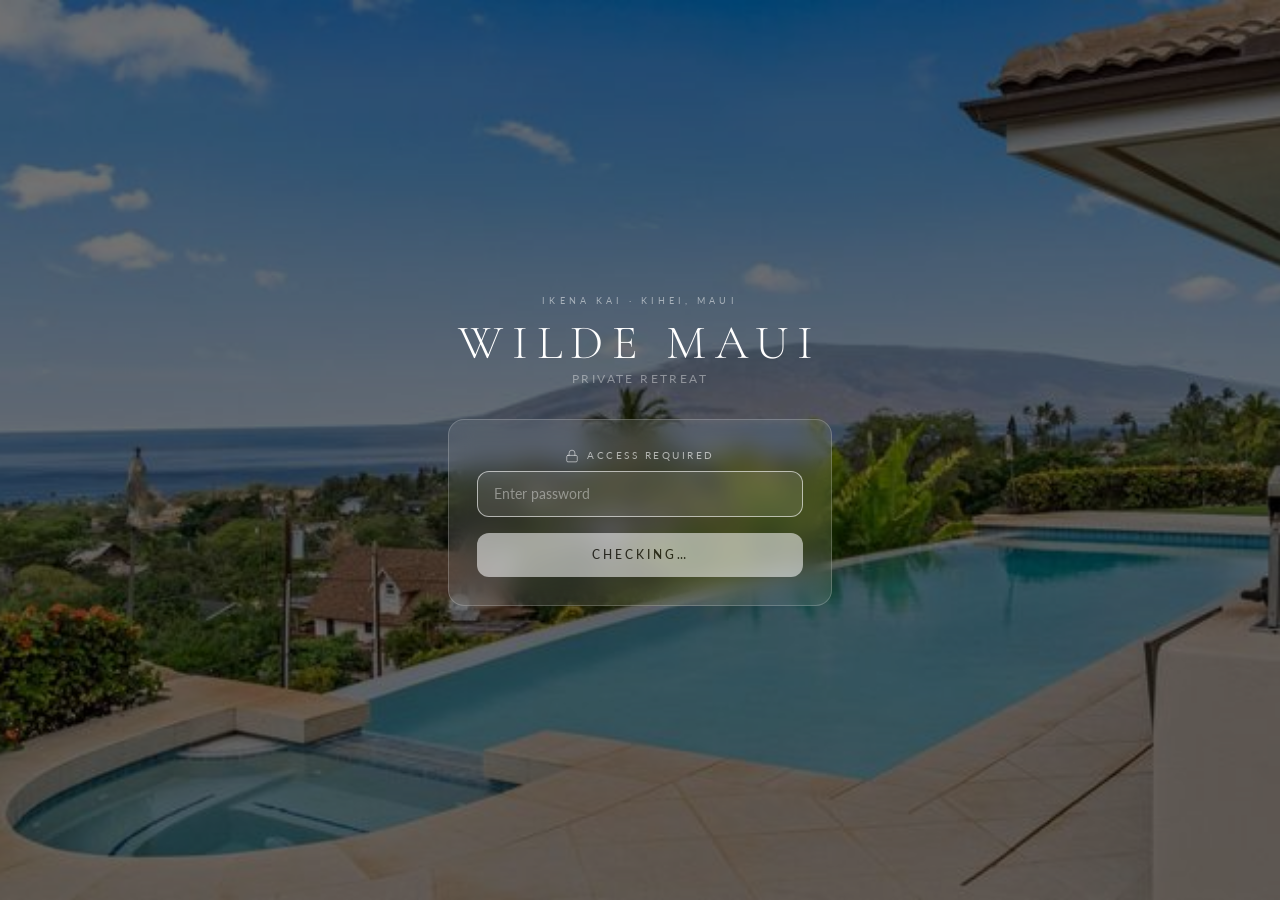
==== commit 8b1b88d9: "Update Maui visitor label to Private Retreat" ====
--- a/index.html
+++ b/index.html
@@ -14,8 +14,9 @@
     <meta property="og:title" content="Wilde Maui — Your Tropical Island Paradise" />
     <meta property="og:description" content="Private retreat above Wailea, Kihei, Maui. Infinity pool, panoramic ocean views, and spectacular sunsets over Lanai." />
     <meta name="theme-color" content="#2d6b6b" />
-    <script type="module" crossorigin src="/assets/index-admin-auth-20261011.js"></script>
+    <script type="module" crossorigin src="/assets/index-private-retreat-20261025.js"></script>
     <link rel="stylesheet" crossorigin href="/assets/index-sGUr-kiU.css">
+    <link rel="stylesheet" href="/assets/availability-ipad-20261011.css">
   </head>
 
   <body>
--- a/assets/availability-ipad-20261011.css
+++ b/assets/availability-ipad-20261011.css
@@ -0,0 +1,13 @@
+/* Give portrait tablets one readable calendar month per row. */
+.wm-calendar-months { grid-template-columns: minmax(0, 1fr); }
+.wm-calendar-first { border-bottom: 1px solid #e8e4d7; }
+@media (min-width: 900px) and (orientation: landscape) {
+  .wm-calendar-months { grid-template-columns: repeat(2, minmax(0, 1fr)); }
+  .wm-calendar-first { border-bottom: 0; border-right: 1px solid #e8e4d7; }
+}
+
+/* iPad touch targets should remain clear after rotating the device. */
+@media (min-width: 600px) and (pointer: coarse) {
+  .wm-calendar-days > div { min-height: 48px; touch-action: manipulation; }
+  .wm-calendar-days > div > span { width: 44px; height: 44px; }
+}
